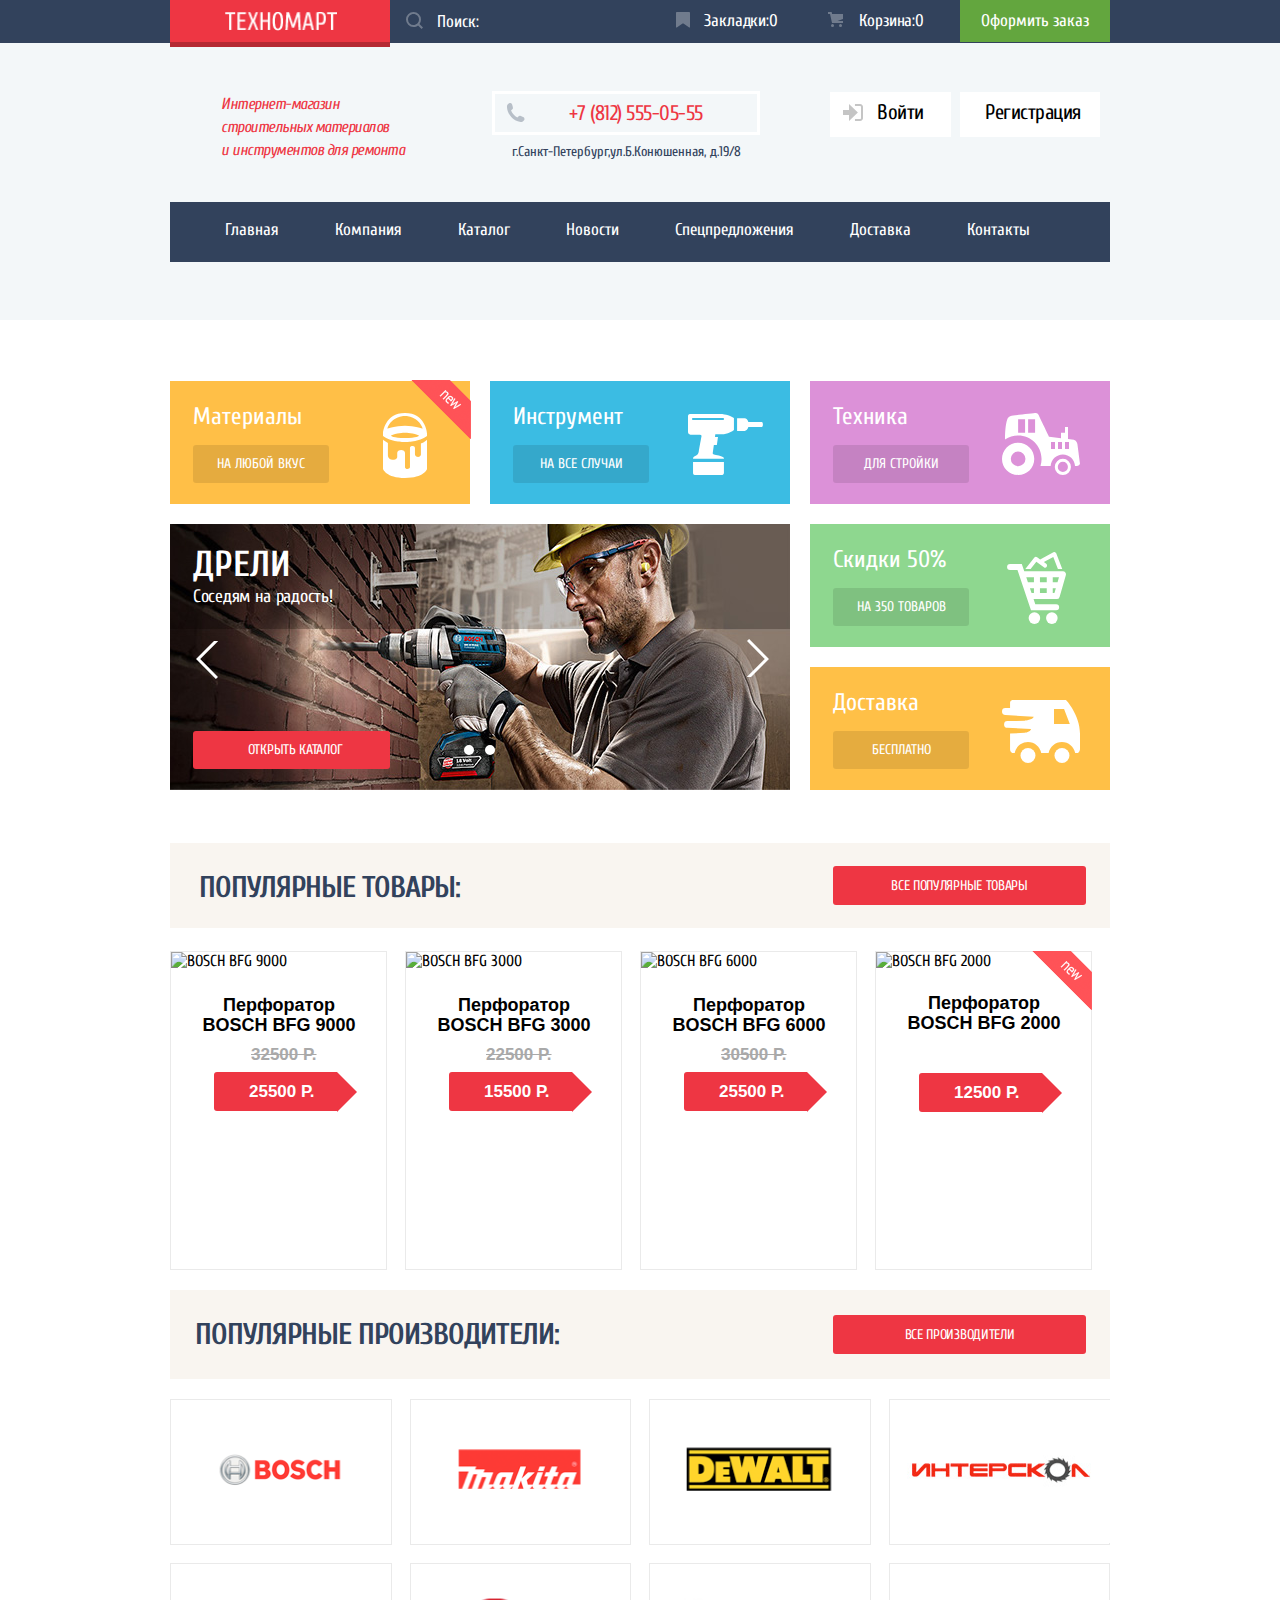
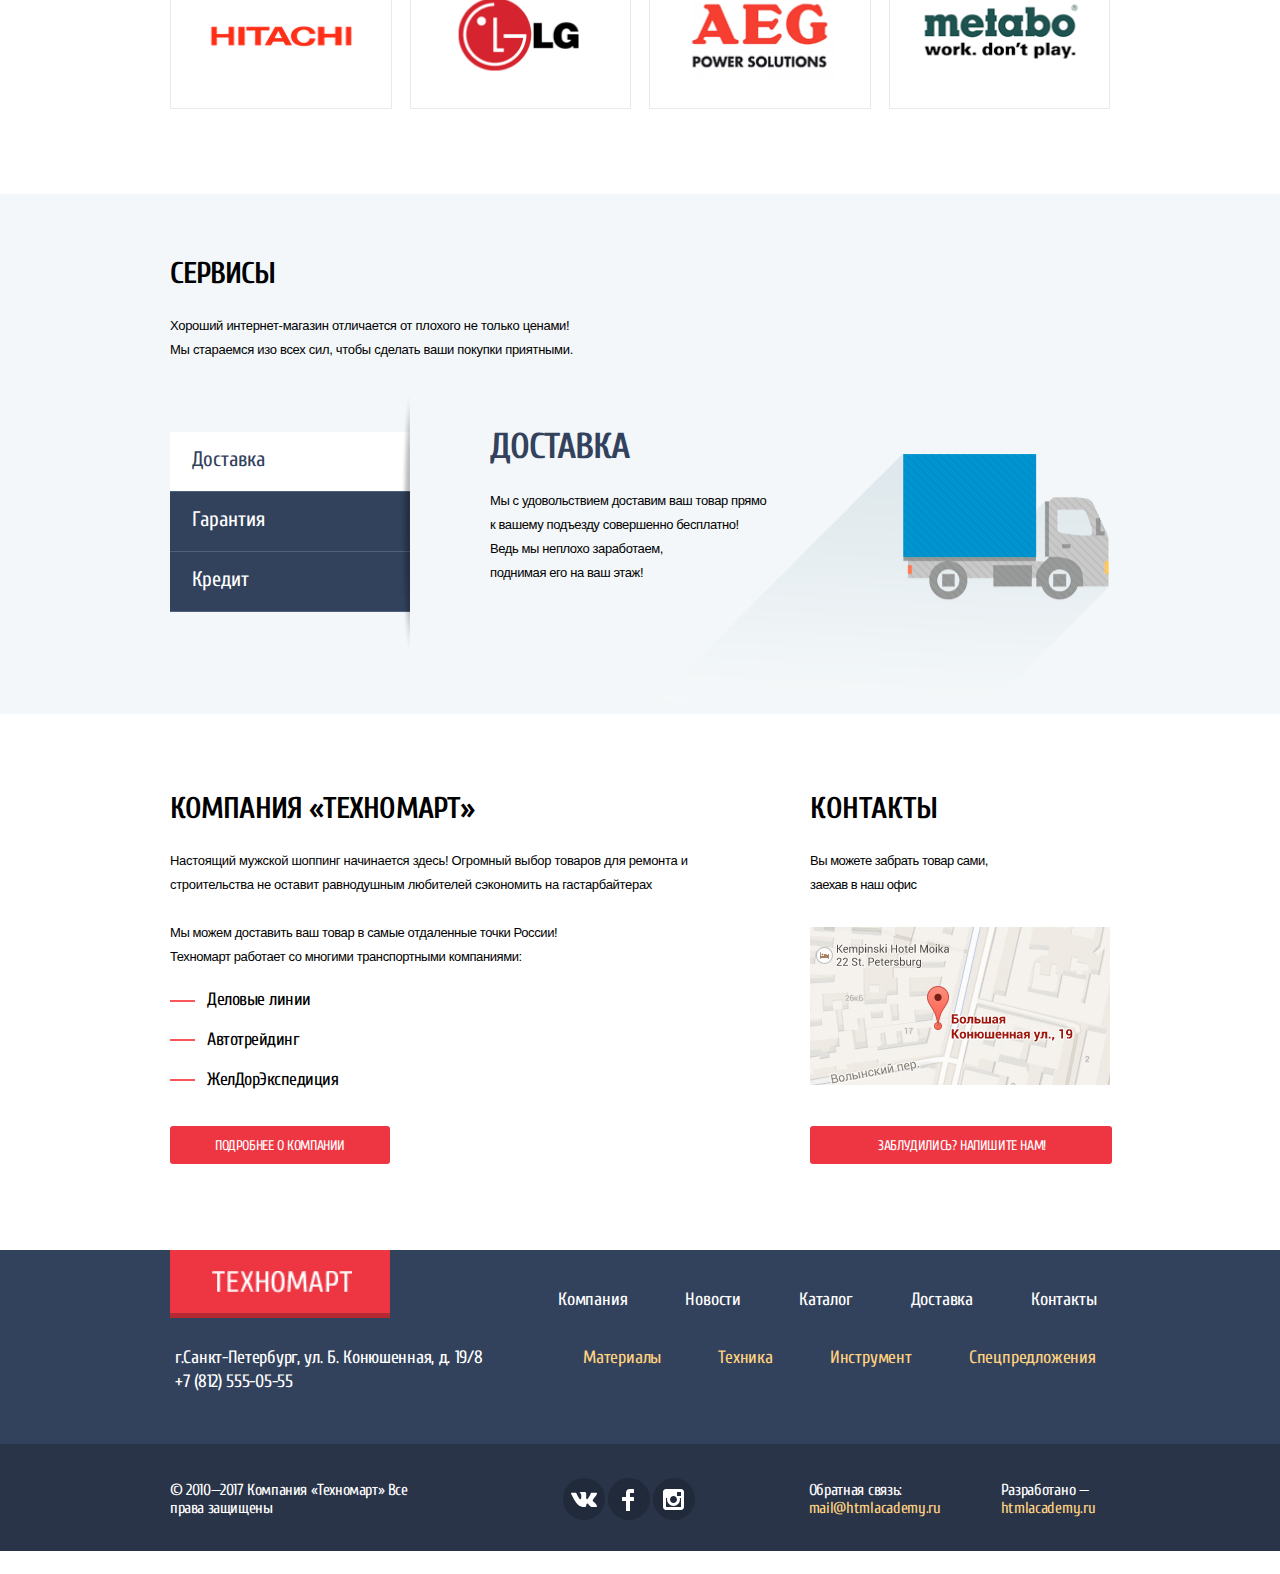
==== index.html @ 150b2947 "Поработал с PerfectPixel" ====
<!DOCTYPE html>
<html lang="ru">
  <head>
    <meta charset="utf-8">
    <title>HTML Academy: Техномарт</title>
    <link href="https://fonts.googleapis.com/css?family=Cuprum:700,700i&amp;subset=cyrillic,cyrillic-ext" rel="stylesheet">
    <link rel="stylesheet" href="css/style.css" >
    <link href="css/normalize.min.css" rel="stylesheet">
  </head>
  <body>
    <header class="page-header">
      <h1 class="visually-hidden">Техномарт-мужской магазин</h1>
      <div class="page-header-wrapper-top">
        <section class="page-header-top container">
          <h2 class="visually-hidden">Управление покупками</h2>
            <a class="page-header-logo">
              <img src="img/logo.png" width="112" height="19" alt="логотип Техномарт">
            </a>
            <form class="page-header-search" action="https://echo.htmlacademy.ru" method="get">

              <input class="page-header-search-input" type="search" name="search" id="search" placeholder="Поиск:">
              <label class="page-header-search-label" for="search"></label>
            </form>

            <ul class="page-header-purchase">
              <li class="page-header-purchase-tab"><a class="page-header-tab-link" href="tab.html">Закладки:0</a></li>
              <li class="page-header-purchase-busket"><a class="page-header-busket-link" href="busket.html">Корзина:0</a></li>
              <li class="page-header-purchase-order"><a class="page-header-order-link" href="order.html">Оформить заказ</a></li>
            </ul>
        </section>
      </div>
      <section class="header-middle container">
        <h2 class="visually-hidden">Контакты и личный кабинет</h2>
          <p class="header-middle-description">Интернет-магазин строительных материалов<br> и инструментов для ремонта</p>
          <address class="header-middle-contacts">
            <p class="header-middle-phone">+7 (812) 555-05-55</p>
            <p class="header-middle-address">г.Санкт-Петербург,ул.Б.Конюшенная, д.19/8</p>
          </address>
          <section class="header-middle-user">
            <h2 class="visually-hidden">Пользовательская навигация</h2>
            <ul class="header-middle-user-navigation">
              <li class="header-middle-login"><a class="header-middle-login-button" href="authorisation.html">Войти</a></li>
              <li class="header-middle-registration"><a class="header-middle-registration-button" href="registration.html">Регистрация</a></li>
            </ul>
          </section>
      </section>
      <nav class="main-navigation container">
        <ul class="site-navigation">
          <li class="site-navigation-item"><a class="site-navigation-link site-navigation-current">Главная</a></li>
          <li class="site-navigation-item"><a class="site-navigation-link" href="company.html">Компания</a></li>
          <li class="site-navigation-item"><a class="site-navigation-link" href="catalog.html">Каталог</a></li>
          <li class="site-navigation-item"><a class="site-navigation-link" href="news.html">Новости</a></li>
          <li class="site-navigation-item"><a class="site-navigation-link" href="specialoffer.html">Спецпредложения</a></li>
          <li class="site-navigation-item"><a class="site-navigation-link" href="delivery.html">Доставка</a></li>
          <li class="site-navigation-item"><a class="site-navigation-link" href="contacts.html">Контакты</a></li>
        </ul>
      </nav>
    </header>
    <main class="page-main">
      <section class="promo-block container">
        <h2 class="visually-hidden">Промо-блок</h2>
          <div class="promo-list-1">
            <div class="promo-item materials-promo new">
              <div class="flag-new"></div>
                Материалы<a class="promo-link" href="catalog/materials.html">НА ЛЮБОЙ ВКУС</a>
            </div>
            <div class="promo-item instruments-promo">Инструмент<a class="promo-link" href="catalog/instruments.html">НА ВСЕ СЛУЧАИ</a></div>

            <div class="promo-slider">
              <input id="slider-radio-1" name="slider-radio" type="radio">
              <input id="slider-radio-2" name="slider-radio" type="radio">
              <label class="arrow-left" for="slider-radio-1"></label>
              <label class="arrow-right" for="slider-radio-2"></label>
              <div class="promo-slider-controls">
                <label for="slider-radio-1"></label>
                <label for="slider-radio-2"></label>
              </div>

              <div class="promo-item drills-promo">
                <h2 class="promo-item drills-title">ДРЕЛИ</h2>
                <p>Соседям на радость!</p><a class="button-drills" href="catalog/instruments/drills.html">ОТКРЫТЬ КАТАЛОГ</a>
                <img src="img/drills.jpg" width="620" height="266" alt="промо-картинка дрели"></div>

              <div class="promo-item perforators-promo">
                <h2 class="promo-item drills-title">ПЕРФОРАТОРЫ</h2>
                <p>Настоящие мужские игрушки</p><a class="button-drills" href="catalog/instruments/drills.html">ОТКРЫТЬ КАТАЛОГ</a>
                <img src="img/perforators.jpg" width="620" height="266" alt="промо-картинка дрели"></div>
              </div>
            </div>

            <div class="promo-list-2">
              <p class="promo-item tech-promo">Техника<a class="promo-link" href="catalog/tech.html">ДЛЯ СТРОЙКИ</a></p>
              <p class="promo-item discounts-promo">Скидки 50%<a class="promo-link" href="catalog/discounts.html">НА 350 ТОВАРОВ</a></p>
              <p class="promo-item delivery-promo">Доставка<a class="promo-link" href="#Доставка">БЕСПЛАТНО</a></p>
            </div>

      </section>
      <section class="popular container">
        <header class="popular-header">
            <h2 class="popular-title">ПОПУЛЯРНЫЕ ТОВАРЫ:</h2>
              <a class="popular-button" href="popular.html">ВСЕ ПОПУЛЯРНЫЕ ТОВАРЫ</a>
        </header>
              <ul class="popular-list">
                <li class="popular-item">
                    <div class="catalog-item-offer">
                      <p><a class="catalog-item-buy" href="buy.html">КУПИТЬ</a></p>
                      <a class="catalog-item-marked" href="intab.html">В ЗАКЛАДКИ</a>
                    </div>
                  <img src="img/bosch-bfg-9000.jpg" alt="BOSCH BFG 9000"
                  width="220" height="150" class="popular-item-image-bfg9000">
                  <h3 class="popular-item-title">Перфоратор BOSCH  BFG 9000</h3>
                  <p class="popular-item-old-price">32500 Р.</p>
                  <a class="popular-item-link" href="#">25500 Р.</a>

                </li>
                <li class="popular-item">
                    <div class="catalog-item-offer">
                      <p><a class="catalog-item-buy" href="buy.html">КУПИТЬ</a></p>
                      <a class="catalog-item-marked" href="intab.html">В ЗАКЛАДКИ</a>
                    </div>
                  <img src="img/bosch-bfg-3000.jpg" alt="BOSCH BFG 3000"
                  width="220" height="150" class="popular-item-image-bfg3000">
                  <h3 class="popular-item-title">Перфоратор BOSCH BFG 3000</h3>
                  <p class="popular-item-old-price">22500 Р.</p>
                  <a class="popular-item-link" href="#">15500 Р.</a>

                </li>
                <li class="popular-item">
                    <div class="catalog-item-offer">
                      <p><a class="catalog-item-buy" href="buy.html">КУПИТЬ</a></p>
                      <a class="catalog-item-marked" href="intab.html">В ЗАКЛАДКИ</a>
                    </div>
                  <img src="img/bosch-bfg-6000.jpg" alt="BOSCH BFG 6000"
                  width="220" height="150" class="popular-item-image-bfg6000">
                  <h3 class="popular-item-title">Перфоратор BOSCH BFG 6000</h3>
                  <p class="popular-item-old-price">30500 Р.</p>
                  <a class="popular-item-link" href="#">25500 Р.</a>

                </li>
                <li class="popular-item new">
                   <div class="flag-new"></div>
                    <div class="catalog-item-offer">
                      <p><a class="catalog-item-buy" href="buy.html">КУПИТЬ</a></p>
                      <a class="catalog-item-marked" href="intab.html">В ЗАКЛАДКИ</a>
                    </div>
                  <img src="img/bosch-bfg-2000.jpg" alt="BOSCH BFG 2000"
                  width="220" height="150" class="popular-item-image-bfg2000">
                  <h3 class="popular-item-new-title">Перфоратор BOSCH BFG 2000</h3>
                  <p><del class="popular-item-old-price"></del></p>
                  <a class="popular-item-link" href="#">12500 Р.</a>

                </li>
              </ul>
      </section>
      <section class="makers container">
        <header class="makers-header">
        <h2 class="makers-tittle">ПОПУЛЯРНЫЕ ПРОИЗВОДИТЕЛИ:</h2>
          <a class="makers-button" href="makers.html">ВСЕ ПРОИЗВОДИТЕЛИ</a>
        </header>
            <ul class="makers-list">
              <li class="makers-item"><a class="makers-link" href="bosch.html"><img src="img/bosch.png" width="218" height="143" alt="логотип bosch"></a></li>
              <li class="makers-item"><a class="makers-link" href="makita.html"><img src="img/makita.png" width="218" height="143" alt="логотип makita"></a></li>
              <li class="makers-item"><a class="makers-link" href="dewalt.html"><img src="img/dewalt.png" width="218" height="143" alt="логотип dewalt"></a></li>
              <li class="makers-item"><a class="makers-link" href="interskol.html"><img src="img/interskol.png" width="220" height="143" alt="логотип interskol"></a></li>
              <li class="makers-item"><a class="makers-link" href="hitachi.html"><img src="img/hitachi.png" width="218" height="143" alt="логотип hitachi"></a></li>
              <li class="makers-item"><a class="makers-link" href="lg.html"><img src="img/lg.png" width="218" height="143" alt="логотип lg"></a></li>
              <li class="makers-item"><a class="makers-link" href="aeg.html"><img src="img/aeg.png" width="218" height="143" alt="логотип aeg"></a></li>
              <li class="makers-item"><a class="makers-link" href="metabo.html"><img src="img/metabo.png" width="218" height="143" alt="логотип metabo"></a></li>
            </ul>
      </section>
      <div class="service-block-wrapper">
        <section class="service-block container">
          <h2 class="service-title">СЕРВИСЫ</h2>
            <p class="service-describe">Хороший интернет-магазин отличается от плохого не только ценами!
              Мы стараемся изо всех сил, чтобы сделать ваши покупки приятными.</p>
          <div class="service-slider">
              <aside>
                <ul class="service-list">
                  <li class="service-list-delivery">Доставка</li>
                  <li class="service-list-warranty">Гарантия</li>
                  <li class="service-list-credit">Кредит</li>
                </ul>
              </aside>
              <ul class="service-list-items">
                  <li class="service-list-delivery-describe">
                      <h3 class="service-list-delivery-title">ДОСТАВКА</h3>
                      <p class="service-list-delivery-text">Мы с удовольствием доставим ваш товар
                      прямо к вашему подъезду совершенно бесплатно!<br>
                      Ведь мы неплохо заработаем,<br> поднимая его на ваш этаж!</p></li>
                  <li class="service-list-warranty-describe">
                    <h3 class="service-list-warranty-title">ГАРАНТИЯ</h3>
                    <p class="service-list-warranty-text">Если купленный у нас товар поломается или заискрит,<br>
                      а также в случае пожара, спровоцированного его возгаранием,<br>  вы всегда можете быть
                      уверены в нашей гарантии. Мы обменяем сгоревший товар на новый.<br>
                      Дом уж восстановите как-нибудь сами.</p></li>
                  <li class="service-list-credit-describe">
                    <h3 class="service-list-credit-title">КРЕДИТ</h3>
                    <p class="service-list-credit-text">Залезть в долговую яму стало проще!
                      Кредитные консультанты придут вам на помощь.</p>
                      <a class="credit-button" href="application.html">ОТПРАВИТЬ ЗАЯВКУ</a></li>
              </ul>
            </div>
        </section>
      </div>
      <div class="main-footer container">
        <section class="company">
          <h2 class="company-title">КОМПАНИЯ «ТЕХНОМАРТ»</h2>
            <p class="company-describe">Настоящий мужской шоппинг начинается здесь!
              Огромный выбор товаров для ремонта и строительства не оставит
                равнодушным любителей сэкономить на гастарбайтерах</p>
            <p class="company-describe-2">Мы можем доставить ваш товар в самые отдаленные точки России!
                Техномарт работает со многими транспортными компаниями:</p>
            <ul class="transport-list">
              <li class="transport-list-item-1">Деловые линии</li>
              <li class="transport-list-item-2">Автотрейдинг</li>
              <li class="transport-list-item-3">ЖелДорЭкспедиция</li>
            </ul>
              <a class="aboutus-button" href="about-as.html">ПОДРОБНЕЕ О КОМПАНИИ</a>
        </section>
        <section class="contacts">
          <h2 class="contacts-title">КОНТАКТЫ</h2>
            <p class="contacts-desription">Вы можете забрать товар сами, заехав в наш офис</p>
            <img class="contacts-map" src="img/map.jpg"  width="300" height="158" alt="г.Санкт-Петербург, ул.Б.Конюшенная,д.19/8">
            <a class="map-button" href="contact-us">ЗАБЛУДИЛИСЬ? НАПИШИТЕ НАМ!</a>
        </section>
      </div>
    </main>
    <footer class="page-footer">
      <div class="footer-wrapper container">
      <section class="footer-left">
        <h2 class="visually-hidden">Техномарт, адрес и телефон</h2>
          <a class="page-footer-logo">
              <img src="img/logo.png" width="140" height="22" alt="логотип Техномарт">
          </a>
          <address class="footer-contacts">
            <p class="footer-address">г.Санкт-Петербург, ул. Б. Конюшенная, д. 19/8</p>
            <p class="footer-phone">+7 (812) 555-05-55</p>
          </address>
      </section>
      <section class="footer-right">
        <h2 class="visually-hidden">Разделы сайта</h2>
        <ul class="footer-navigation">
          <li class="footer-navigation-item"><a class="footer-navigation-link" href="company.html">Компания</a></li>
          <li class="footer-navigation-item"><a class="footer-navigation-link" href="news.html">Новости</a></li>
          <li class="footer-navigation-item"><a class="footer-navigation-link" href="catalog.html">Каталог</a></li>
          <li class="footer-navigation-item"><a class="footer-navigation-link" href="delivery.html">Доставка</a></li>
          <li class="footer-navigation-item"><a class="footer-navigation-link" href="contacts.html">Контакты</a></li>
        </ul>
        <ul class="catalog-links">
          <li class="catalog-links-item"><a class="materials" href="materials.html">Материалы</a></li>
          <li class="catalog-links-item"><a class="tech" href="tech.html">Техника</a></li>
          <li class="catalog-links-item"><a class="instruments" href="instruments.html">Инструмент</a></li>
          <li class="catalog-links-item"><a class="special-offer" href="specialoffer.html">Спецпредложения</a></li>
        </ul>
      </section>
      </div>
      <section class="footer-bottom">
        <div class="footer-bottom-wrapper container">
          <h2 class="visually-hidden">Как с нами связаться</h2>
            <p class="copyright">
              © 2010—2017 Компания «Техномарт»
              Все права защищены
            </p>
            <div class="social-networks">
              <a class="social-link-vk" href="https://vk.com"></a>
              <a class="social-link-fb" href="https://facebook.com"></a>
              <a class="social-link-inst" href="https://instagram.com"></a>
            </div>
              <p class="footer-feedback-mail">Обратная связь:
                <a class="footer-feedback-mail-link" href="mailto:mail@htmlacademy.ru">mail@htmlacademy.ru</a></p>
              <p class="footer-feedback-powered-by">Разработано —
                <a class="footer-feedback-link" href="https://htmlacademy.ru/intensive/htmlcss">htmlacademy.ru</a></p>
        </div>
      </section>
    </footer>

    <section class="modal-write-us">
      <h2 class="visually-hidden">Напишите нам</h2>
      <button class="notify-close"><span class="visually-hidden">Закрыть</span></button>
      <form class="modal-write-us-form" action="https://echo.htmlacademy.ru" method="post">
        <div class="modal-personal-dates">
          <p>
            <label class="modal-input-title"  for="yourname">Ваше имя:</label>
            <input  type="text" name="name" id="yourname" placeholder="Имя Фамилия">
          </p>
          <p>
            <label class="modal-input-title" for="email"> Ваш e-mail: </label>
            <input type="email" name="email" id="email" placeholder="email@example.com">
          </p>
       </div>
          <p class="modal-message">
            <label class="modal-input-title" for="comment">Текст письма:</label>
            <textarea name="comment" rows="10" id="comment" placeholder="В свободной форме"></textarea>
          </p>
        <div class="form-footer">
        <button class="modal-submit">Отправить</button>
        </div>
      </form>
    </section>
    <section class="map-popup">
      <h3 class="visually-hidden">Большая карта</h3>
        <button class="map-close"><span class="visually-hidden">Закрыть</span></button>
    </section>

  </body>
</html>
---- css/style.css ----
body {
  margin: 0;
  padding: 0;

  font-family: 'Cuprum', Arial, sans-serif;
}

.visually-hidden {
  position: absolute;
  clip: rect(0 0 0 0);
  width: 1px;
  height: 1px;
  margin: -1px;
}

.container {
  width: 940px;
  margin: 0 auto;
}

.page-header {
  margin-bottom: 61px;

  min-height: 320px;
  background-color: #f3f7f9
}

.page-header-logo{

  width: 220px;
  height: 42px;

  background-color: #ee3643;
  box-shadow: 0 5px 0px #b52933;
}

.page-header-logo img{
  position: relative;
   top: 12px;
   left: 55px;

}

.page-header-logo:hover{
  background-color: #ca2c37;
}

.page-header-logo:active{
  background-color: #ba2732;
}

.page-footer-logo {
  margin-right: 133px;
  margin-bottom: 33px;
  width: 220px;
  height: 63px;

  background-color: #ee3643;
  box-shadow: 0 5px 0px #b52933;
}

.page-footer-logo img {
   position: relative;
   top: 21px;
   left: 42px;

}

.page-footer-logo:hover{
  background-color: #ca2c37;
}

.page-footer-logo:active{
  background-color: #ba2732;
}

.page-header-wrapper-top {
  margin-bottom: 45px;

  background-color: #32425c;
}

.page-header-top {
  min-height: 42px;

  margin-bottom: 45px;
  padding: 0;

  display: flex;
  align-items: center;

  font-size: 17px;
  line-height: 18px;
  color: #ffffff;
}

.page-header-search {
  position: relative;
}

.page-header-search-label{
  position: absolute;
  top: 12px;
  left: 16px;
  z-index: 10;
  width: 20px;
  height: 20px;
  background: url('../img/svg/icon-search.svg') no-repeat;
  opacity: 0.3;
}

.page-header-search-input {
     width: 270px;
    padding-top: 12px;
    padding-bottom: 11px;
    padding-left: 47px;
    margin: 0 auto;
    flex-direction: row;
    justify-content: flex-start;
    background-color: #32425c;
    color: #ffffff;
    border: none;
}

.page-header-search-input::placeholder {
  color:#ffffff; opacity:1;
}

.page-header-search-input:focus::placeholder {
  opacity:0;
}

.page-header-search-input:hover {
  background-color: #212a3a;
  color: #ffffff;
  border: none;
}

.page-header-search-input:hover ~ label {
  background: url('../img/svg/icon-search.svg') no-repeat;
  opacity: 1;
}

.page-header-search-input:focus {
  background-color: #ffffff;
  color: #000000;
  border: none;
}

.page-header-search-input:focus ~ label {
  background: url('../img/svg/icon-search-focus.svg') no-repeat;
  opacity: 1;
}

.page-header-purchase {
  display: flex;
  padding-left: 0;
  margin: 0;
  text-align: center;


  list-style: none;
}

.page-header-purchase a {

  text-decoration: none;
  color: #ffffff;
}




.page-header-purchase-tab {
  position: relative;
  padding-top: 12px;
  padding-bottom: 12px;
  display: block;
  width: 150px;
}

.page-header-tab-link {
  padding-top: 10px;
  padding-bottom: 10px;
  padding-left: 44px;
  padding-right: 40px;
  letter-spacing: -0.1px;
}

.page-header-tab-link::before {
  content: "";
  position: absolute;
  top: 12px;
  left: 16px;
  width: 20px;
  height: 20px;
  background: url(../img/svg/icon-bookmark.svg) no-repeat;
  opacity: 0.3;
}



.page-header-purchase-tab:hover {
  background-color: #212a3a;
}

.page-header-tab-link:hover::before {
  background: url(../img/svg/icon-bookmark.svg) no-repeat;
  opacity: 1;
}

.page-header-tab-link:active::before {
  opacity: 0.5;
}

.page-header-purchase-tab:active {
  background-color: #161d29;
  color: #494c53;
}

.page-header-purchase-busket {
  position: relative;
  padding-top: 12px;
  padding-bottom: 12px;
  width: 150px;
}

.full-busket {
  background-color: #ee3643;
}

.page-header-busket-link{
  padding-top: 10px;
  padding-bottom: 10px;
  padding-right: 46px;
  padding-left: 49px;
  letter-spacing: -0.1px;
}

.page-header-busket-link::before{
  content: "";
  position: absolute;
  top: 12px;
  left: 18px;
  width: 20px;
  height: 20px;
  background: url(../img/svg/icon-cart.svg) no-repeat;
  opacity: 0.3;
}


.page-header-purchase-busket:hover {
  background-color: #212a3a;
}

.page-header-busket-link:hover::before {
  background: url(../img/svg/icon-cart.svg) no-repeat;
  opacity: 1;
}

.page-header-busket-link:active::before {
  opacity: 0.5;
}

.page-header-purchase-busket:active {
  background-color: #161d29;
  color: #494c53;
}

.page-header-purchase-order {
  padding-top: 12px;
  padding-bottom: 12px;
  width: 150px;
  background-color: #63a63e;
}
.page-header-order-link {
  padding-top: 10px;
  padding-bottom: 10px;
  padding-left: 18px;
  padding-right: 18px;
}

.page-header-purchase-order:hover {
  background-color: #5fbb2d;
}

.page-header-purchase-order:active {
  background-color: #518534;
  color: #494c53;
}

.header-middle {
  margin-top: 0;
  margin-bottom: 38px;
  padding: 0;


  display: flex;

  background-color: #f3f7f9;
}

.header-middle-description {
  width: 208px;
  margin: 0px;

  margin-left: 44px;
  margin-right: 63px;
  padding-top: 5px;
  padding-left: 7px;

  font-style: italic;
  font-size: 16px;
  line-height: 23px;
  color: #ee3643;
  letter-spacing: -0.5px;
}

.header-middle-contacts {
  position: relative;
  width: 268px;
  margin-top: 3px;
  margin-right: 55px;
}

.header-middle-phone {
  text-align: center;
  padding-top: 9px;
  padding-bottom: 8px;
  padding-left: 19px;
  margin: 0px;
  margin-bottom: 5px;


  font-style: normal;
  font-size: 21px;
  line-height: 21px;
  color: #ee3643;
  border: 3px solid #ffffff;
  letter-spacing: -0.5px;
}

.header-middle-phone::before{
  content: "";
  position: absolute;
  top: 12px;
  left: 14px;
  width: 20px;
  height: 20px;
  background: url(../img/svg/icon-phone.svg) no-repeat;
}

.header-middle-address {
  margin: 0;
  text-align: center;
  font-style: normal;
  font-size: 14px;
  line-height: 24px;
  color: #32425c;
}

.header-middle-user {
  margin-right: 0px;

  margin-top: 4px;
}

.header-middle-user-navigation {
  display: flex;
  list-style: none;
  margin-top: 10px;
  padding-left: 0px;
}

.header-middle-user-navigation a {
  padding-bottom: 7px;
  margin-top: -4px;

  font-size: 21px;
  line-height: 21px;
  text-decoration: none;
  color: #000000;
  background-color: #ffffff;
}

.header-middle-login {
  position: relative;
  width: 120px;
  margin-right: 10px;
}

.header-middle-login a {
  padding-top: 8px;
  padding-bottom: 13px;
  padding-left: 47px;
  padding-right: 27px;
  margin-left: 15px;
  margin-right: 10px;
  letter-spacing: -0.5px;
}

.header-middle-login a::before {
  content: "";
  position: absolute;
  top: 2px;
  left: 28px;
  width: 20px;
  height: 20px;
  background: url(../img/svg/icon-login.svg) no-repeat;
}


.header-middle-login a:hover {
  color: #ee3643
}

.header-middle-login a:hover::before {
  background: url(../img/svg/icon-login-hover.svg) no-repeat;
}

.header-middle-login a:active {
  color: #b2b2b2
}

.header-middle-registration {
  margin-left: 15px;
  width: 150px;
}

.header-middle-registration a {
  padding-top: 8px;
  padding-bottom: 13px;
  padding-left: 25px;
  padding-right: 19px;
  margin: 0px;
  letter-spacing: -0.5px;
}

.header-middle-registration a:hover {
  color: #ee3643
}

.header-middle-registration a:active {
  color: #b2b2b2
}

.header-middle-logon{
  position: relative;
  padding-left: 0px;
  margin-bottom: 0px;
  margin-top: 14px;
  list-style: none;

}

.header-middle-logon a{
  padding-left: 29px;
  padding-right: 55px;
  padding-top: 9px;
  padding-bottom: 9px;
  font-size: 16px;
  line-height: 18px;
  color: #32425c;
}

.header-middle-logon-user a::before {
  content: "";
  position: absolute;
  top: 0px;
  left: 10px;
  width: 20px;
  height: 20px;
  background: url(../img/svg/icon-user.svg) no-repeat;
}

.header-middle-logon a:hover::before {
  background: url(../img/svg/icon-user-hover.svg) no-repeat;
}

.header-middle-logon a:active::before {
  background: url(../img/svg/icon-user.svg) no-repeat;
}

.header-middle-logout {
  content: "";
  position: absolute;
  top: 1px;
  left: 263px;
  width: 20px;
  height: 20px;
  background: url(../img/svg/icon-logout.svg) no-repeat;
}

.header-middle-logout a {
  padding-right: 0px;
}

.header-middle-logout:hover {
  background: url(../img/svg/icon-logout-hover.svg) no-repeat;
}

.header-middle-logout:active {
  background: url(../img/svg/icon-logout.svg) no-repeat;
}

.header-middle-logon-user a {
  padding-left: 40px;
  padding-right: 67px;
  font-size: 21px;
  line-height: 21px;
  text-decoration: none;
  color: #000000;
  letter-spacing: -0.5px;

}

.header-middle-logon-user a:active {
  color: #b2b2b2;
}

.header-middle-orders a {
  position: relative;
  margin-right: 31px;
}

.header-middle-orders a::after {
  content: "";
  position: absolute;
  top: 7px;
  left: 90px;
  width: 5px;
  height: 5px;
  background: url(../img/svg/shape.svg) no-repeat;

}

.header-middle-logon-buttons{
  display: flex;
  margin-bottom: 0px;
  margin-top: 19px;
    padding-left: 14px;
  list-style: none;
  letter-spacing: -0.3px;
}

.header-middle-logon-buttons a{

  font-size: 16px;
  line-height: 18px;
  color: #32425c;
}

.header-middle-logon-buttons a:hover {
  color: #ee3643;
 }

 .header-middle-logon-buttons a:active {
   color: #b2b2b2;
 }


.header-middle-logon-user a {
  font-size: 21px;
  line-height: 21px;
  text-decoration: none;
  color: #000000;
  background-color: #ffffff;
}

.header-middle-logon-user a:active {
  color: #b2b2b2;
}

.header-middle-orders a:hover {
 color: #ee3643;
}

.header-middle-orders a:active {
  color: #b2b2b2;
}

.header-middle-account a:hover {
  color: #ee3643;
 }

 .header-middle-account a:active {
   color: #b2b2b2;
 }


.main-navigation {
  background-color: #32425c;
}

.site-navigation{
  margin: 0 ;
  padding-left: 27px;
  padding-right: 27px;
  display: flex;

  justify-content: flex-start;


  min-height: 60px;

  list-style: none;
}



.site-navigation-item a:hover{
  background-color: #293449;
}
.site-navigation-item a:active{
  background-color: #1d2739;
  color: #a8abaf;
}

.main-navigation a {
  display: block;
  padding-top: 19px;
  padding-bottom: 20px;
  padding-left: 28px;
  padding-right: 28px;
  font-size: 17px;
  line-height: 17px;
  text-decoration: none;
  color: #ffffff;
}

.promo-block {
  display: flex;
  margin-bottom: 33px;
  background-color: #ffffff;
}

.promo-list-1 {
  margin: 0;
  margin-left: -20px;

  padding: 0;

  display: flex;
  justify-content: center;
  flex-wrap: wrap;


  font-size: 24px;
  line-height: 30px;
  color: #ffffff;
}

.promo-list-2 {
  font-size: 24px;
  line-height: 30px;
  color: #ffffff;
}

.promo-link {
  font-size: 14px;
  line-height: 18px;
  display: block;
  max-width: 136px;
  text-align: center;
  padding-bottom: 10px;
  margin-top: 13px;
  padding-top: 10px;


  text-decoration: none;
  color: #ffffff;
  border-radius: 3px;
}

.promo-item {

  width: 300px;
  min-height: 123px;

  font-size: 24px;
  line-height: 30px;
  padding-top: 21px;
  padding-left: 23px;
  box-sizing: border-box;
}

.promo-item.materials-promo {
  position: relative;

  margin-right: 20px;
  margin-bottom: 40px;
  background-color: #ffbf47;
}

.promo-item.materials-promo a {
  background-color: rgba(0, 0, 0, 0.1);
}

.promo-item.materials-promo a::after {
  content: "";
  position: absolute;
  top: 32px;
  left: 213px;
  width: 76px;
  height: 66px;
  background: url(../img/svg/icon-1.svg) no-repeat;
}

.promo-item.materials-promo a:hover {
  background-color: rgba(0, 0, 0, 0.2);
}

.promo-item.materials-promo a:active {
  background-color: rgba(0, 0, 0, 0.3);
}

.promo-item.instruments-promo {
  position: relative;
  margin-bottom: 40px;
  background-color: #3bbce3;
}

.promo-item.instruments-promo a {
  background-color: rgba(0, 0, 0, 0.1);
}

.promo-item.instruments-promo a::after {
  content: "";
  position: absolute;
  top: 33px;
  left: 198px;
  width: 76px;
  height: 66px;
  background: url(../img/svg/icon-2.svg) no-repeat;
}

.promo-item.instruments-promo a:hover {
  background-color: rgba(0, 0, 0, 0.2);
}

.promo-item.instruments-promo a:active {
  background-color: rgba(0, 0, 0, 0.3);
}

.promo-item.tech-promo {
  position: relative;
  margin-bottom: 20px;
  padding-bottom: 0px;
  padding-top: 21px;
  margin: 0;
  margin-bottom: 20px;
  background-color: #dc91d8;
}

.promo-item.tech-promo a {
  background-color: rgba(0, 0, 0, 0.1);
}

.promo-item.tech-promo a::after {
  content: "";
  position: absolute;
  top: 32px;
  left: 192px;
  width: 79px;
  height: 66px;
  background: url(../img/svg/icon-3.svg) no-repeat;
}

.promo-item.tech-promo a:hover {
  background-color: rgba(0, 0, 0, 0.2);
}

.promo-item.tech-promo a:active {
  background-color: rgba(0, 0, 0, 0.3);
}

.promo-item.discounts-promo {
  position: relative;
  margin: 0;
  margin-bottom: 20px;
  background-color: #8ed78f;
}

.promo-item.discounts-promo a {
  background-color: rgba(0, 0, 0, 0.1);
}

.promo-item.discounts-promo a::after {
  content: "";
  position: absolute;
  top: 28px;
  left: 197px;
  width: 76px;
  height: 73px;
  background: url(../img/svg/icon-4.svg) no-repeat;
}

.promo-item.discounts-promo a:hover {
  background-color: rgba(0, 0, 0, 0.2);
}

.promo-item.discounts-promo a:active {
  background-color: rgba(0, 0, 0, 0.3);
}

.promo-item.delivery-promo {
  position: relative;
  margin: 0;
  margin-bottom: 20px;
  background-color: #ffc047;
}

.promo-item.delivery-promo a {
  background-color: rgba(0, 0, 0, 0.1);
}

.promo-item.delivery-promo a::after {
  content: "";
  position: absolute;
  top: 33px;
  left: 192px;
  width: 79px;
  height: 66px;
  background: url(../img/svg/icon-5.svg) no-repeat;
}

.promo-item.delivery-promo a:hover {
  background-color: rgba(0, 0, 0, 0.2);
}

.promo-item.delivery-promo a:active {
  background-color: rgba(0, 0, 0, 0.3);
}

.promo-slider {
  position: relative;
}


.promo-item.drills-promo {

  position: relative;
  z-index: 1;
  top: -20px;
  margin: 0;
  margin-top: -30px;
  width:620px;
  height: 266px;



  font-size: 18px;
  line-height: 24px;
  color: #ffffff;
  background-color: #513930;
}



.promo-item.drills-promo img{
  position: absolute;
  top: 0;
  left: 0;
  z-index: -1;
}

.promo-item.drills-promo input {
  position: absolute;
  opacity: 0;
}

.promo-item.drills-title {
  margin: 0;
  padding: 0;
  padding-top: 2px;
  font-family: 'Cuprum';
  font-weight: bold;
  font-size: 36px;
  line-height: 36px;
}
.promo-item.drills-promo p {
  letter-spacing: -0.3px;
  display: block;
  margin-top: -83px;
}

.promo-item.perforators-promo {
  display: none;
  position: relative;
  z-index: 1;
  top: -20px;
  margin: 0;
  margin-top: -30px;
  width:620px;
  height: 266px;

  font-family: 'PTsans';
  font-size: 18px;
  line-height: 24px;
  color: #ffffff;
  background-color: #513930;
}

.promo-item.perforators-promo img{
  position: absolute;
  top: 0;
  left: 0;
  z-index: -1;
}

.promo-item.perforators-title {
  margin: 0;
  padding: 0;
  font-family: 'Cuprum';
  font-weight: bold;
  font-size: 36px;
  line-height: 36px;
}
.promo-item.perforators-promo p {
  display: block;
  margin-top: -83px;
}

.button-drills {
  display: block;
  margin-top: 122px;
  padding-top: 10px;
  padding-bottom: 10px;
  padding-left: 7px;
  width: 190px;
  text-align: center;
  border-radius: 3px;
  font-family: 'Cuprum';
  font-size: 14px;
  line-height: 18px;
  text-decoration: none;
  background-color: #ee3643;
  color: #ffffff;
  letter-spacing: -0.3px;
}

.button-drills:hover{
  background-color: #ca2c37;
}

.button-drills:active{
  background-color: #ba2732;
}

.promo-slider-controls {
  position: absolute;
  z-index: 60;
  bottom: 55px;
  left: 282px;
  width: 60px;
  height: 10px;
  text-align: center;
  }

  .promo-slider-controls label {
    margin-right: 5px;
    display: inline-block;
    width: 6px;
    height: 6px;
    vertical-align: top;
    background: #fff;
    border: 2px solid #fff;
    border-radius: 50%;
    cursor: pointer;
  }


  .arrow-left {
    position: absolute;
    z-index: 60;
    bottom: 131px;
    left: 24px;
    width: 24px;
    height: 38px;
    background: url(../img/svg/icon-right.svg) no-repeat;
    transform: rotate(180deg);
  }

  .arrow-right {
    position: absolute;
    z-index: 60;
    bottom: 133px;
    left: 577px;
    width: 24px;
    height: 38px;
    background: url(../img/svg/icon-right.svg) no-repeat;
  }

.promo-link {
  font-size: 14px;
  line-height: 18px;
}

.popular-header {
  display: flex;
  justify-content: space-between;
  align-items: center;
  padding-left: 29px;
  margin-bottom: 23px;
  background-color: #f9f5f0;
}

.popular-title {

  padding-top: 5px;
  padding-bottom: 5px;
  margin-bottom: 20px;
  letter-spacing: -1px;

  font-size: 30px;
  line-height: 30px;
  background-color: #f9f5f0;
  color: #32425c;
}

.popular-button {
  margin-top: 0;
  margin-right: 24px;

  display: block;
  padding-top: 11px;
  padding-bottom: 10px;
  width: 253px;
  text-align: center;
  font-size: 14px;
  line-height: 18px;
  text-decoration: none;
  background-color: #ee3643;
  color: #ffffff;
  border-radius: 3px;
  letter-spacing: -0.3px;
}

.popular-button:hover {
  background-color: #ca2c37;

}

.popular-button:active {
  background-color: #ba2732;
}

.popular-list {
  display: flex;

  padding: 0;
  margin-bottom: 20px;
  background-color: #ffffff;
  list-style: none;
}

.popular-item-title {
     display: block;
    padding: 0 24px 0 25px;
    margin-top: 25px;
    margin-bottom: 11px;
    text-align: center;
    color: #000;
    font-size: 18px;
    line-height: 20px;
    font-weight: 700;
    font-style: normal;
    font-family: "PT Sans","Arial",sans-serif;
  }

.popular-item-new-title {
  display: block;
    padding: 0 24px 0 25px;
    margin-top: 23px;
    margin-bottom: 11px;
    text-align: center;
    color: #000;
    font-size: 18px;
    line-height: 20px;
    font-weight: 700;
    font-style: normal;
    font-family: "PT Sans","Arial",sans-serif;
}

.popular-item {
  margin-right: 18px;
  width: 220px;
  min-height: 317px;
  border: 1px solid #eaeaea;
}

.popular-item.new {
  position: relative;
}


.popular-item:hover {
  box-shadow: 0 10px 20px #adb1b9;
}

.popular-item-old-price {
  margin-top: 11px;
  margin-bottom: 19px;
  padding-left: 80px;
  font-family: 'PTsans', sans-serif;
  font-weight: bold;
  font-size: 17px;
  line-height: 18px;
 color: #a9a9a9;
 text-decoration: line-through;
}

.popular-item-link {
  position: relative;
  font-family: 'PTsans', sans-serif;
  font-weight: bold;
  font-size: 17px;
  line-height: 18px;
  background-color: #ee3643;
  width: 80px;
  margin-right: 10px;
  padding: 10px 26px 10px 35px;
  text-decoration: none;
  color: #fff;
  background: #ee3643;
  border-radius: 3px 0 0 3px;
  margin-left: 43px;
}

.popular-item-link::after {
  content: '';
  position: absolute;
  top: 0px;
  right: -36px;
  width: 0px;
  height: 0px;
  border: 20px solid #fff;
  border-left-color: #ee3643;
}

.makers {
  margin-bottom: 67px;
}

.makers-header {
  display: flex;
  justify-content: space-between;
  align-items: center;
  padding-left: 25px;
  margin-bottom: 20px;
  background-color: #f9f5f0;
}


.makers-tittle {
  padding-top: 5px;
  padding-bottom: 5px;
  margin-bottom: 24px;
  letter-spacing: -1px;

  background-color: #f9f5f0;
  color: #32425c;
  font-size: 30px;
  line-height: 30px;
}

.makers-button {
  margin-top: 0px;
  margin-right: 24px;

  display: block;
  padding-top: 11px;
  padding-bottom: 10px;
  width: 253px;
  text-align: center;
  font-size: 14px;
  line-height: 18px;
  text-decoration: none;
  background-color: #ee3643;
  color: #ffffff;
  border-radius: 3px;
  letter-spacing: -0.3px;
}

.makers-button:hover {
  background-color: #ca2c37;

}

.makers-button:active {
  background-color: #ba2732;
}

.makers-list {
  display: flex;
  flex-wrap: wrap;
  padding: 0;
  margin-right: -20px;
  margin-bottom: 60px;
  background-color: #ffffff;
  list-style: none;
}

.makers-item {

  margin-bottom: 18px;
  margin-right: 18px;
  width: 219.5px;
  height: 144px;
  border: 1px solid #eaeaea;
}

.makers-item:hover {
  box-shadow: 0 10px 20px #adb1b9;
}

.makers-item:active {
  box-shadow: 0 5px 15px #8f929d;
  opacity: 0.25;
}


.service-block-wrapper  {
  padding-bottom: 0px;
  margin-bottom: 80px;
  background-color: #f3f7f9;
}

.service-slider {
 display: flex;
}

.service-title {
  padding-top: 65px;
  font-size: 30px;
  line-height: 30px;
  letter-spacing: -1px;
}

.service-list {
  position: relative;
  padding-left: 0;
  width: 240px;
  margin-top: 0px;
  margin-right: 80px;
  font-size: 21px;
  line-height: 30px;
  background-color: #32425c;
  color: #ffffff;
  list-style: none;

}

.service-list li::after{
  content: "";
  position: absolute;
  z-index: 0;
  top: -45px;
  left: 230px;
  width: 15px;
  height: 284px;
  background-image: url(../img/services-shadow.png);
  background-position: 0 0%;
  background-repeat: no-repeat;
  opacity: 0.4;
}

.service-list li {
  padding-top: 12px;
  padding-bottom: 17px;
  padding-left: 22px;
  border-bottom: 1px solid #4d637b;
  margin-bottom: 0px;
}

.service-list-delivery {
  background-color: #ffffff; color: #32425c;
}

.service-list li:hover {
  background-color: #293449;
  color: #ffffff;
}

.service-list li:focus {
  background-color: #ffffff; color: #32425c;
}

.service-describe {
  margin-bottom: 70px;
  width: 408px;
  font-family: 'PTsans', sans-serif;
  font-size: 13px;
  line-height: 24px;
  letter-spacing: -0.3px;
}

.service-list-delivery-describe {

  background-image: url('../img/deliveryimg.png');
  background-position: 100% 230%;;
  background-repeat: no-repeat;
  height: 272px;
  width: 619px;
}

.service-list-delivery-title {
  margin-top: -3px;
    margin-bottom: 24px;
  font-size: 36px;
  line-height: 36px;
  color: #32425c;
  letter-spacing: -1px;
}

.service-list-delivery-text {
  margin-right: 330px;

  font-family: 'PTsans', sans-serif;
  font-size: 13px;
  line-height: 24px;
  letter-spacing: -0.4px;
  width: 284px;
}

.service-list-warranty-describe {
  display: none;
  background-image: url('../img/warrantyimg.png');
  background-position: 99% -14%;
  background-repeat: no-repeat;
  height: 272px;
  width: 630px;
}

.service-list-warranty-title {
  margin-top: -4px;
  margin-bottom: 25px;
  font-size: 36px;
  line-height: 36px;
  color: #32425c;
  letter-spacing: -1px;
}

.service-list-warranty-text {
  width: 389px;
  font-family: 'PTsans', sans-serif;
  font-size: 13px;
  line-height: 24px;
  letter-spacing: -0.3px;
}

.service-list-credit-describe {
  display: none;
  background-image: url('../img/creditimg.png');
  background-position: 100% 0%;
  background-repeat: no-repeat;
  height: 272px;
  width: 630px;

}

.service-list-credit-title {
  margin-bottom: 24px;
    margin-top: -3px;
  font-size: 36px;
  line-height: 36px;
  color: #32425c;
  letter-spacing: -1px;
}

.service-list-credit-text {
  font-family: 'PTsans', sans-serif;
  font-size: 13px;
  line-height: 24px;
  width: 280px;
  letter-spacing: -0.4px;
}
.service-list-items {
  margin-top: 0px;
  padding-left: 0px;
  list-style: none;
  margin-bottom: 13px;
}

.credit-button {
  margin-top: 27px;
  margin-right: 24px;

  display: block;
  padding-top: 10px;
  padding-bottom: 10px;
  width: 196px;
  text-align: center;
  font-size: 14px;
  line-height: 18px;
  text-decoration: none;
  background-color: #ee3643;
  color: #ffffff;
  border-radius: 3px;
  letter-spacing: -0.3px;
}

.credit-button:hover {
  background-color: #ca2c37;
}

.credit-button:active {
  background-color: #ba2732;
}

.main-footer {
  display: flex;
  margin-bottom: 86px;
}

.company {
  margin-right: 100px;
  background-color: #ffffff;
}

.company-title {
  margin-top: 0;
  font-size: 30px;
  line-height: 30px;
  letter-spacing: -0.9px;
}

.company-describe {
  margin-bottom: 24px;
  width: 540px;
  font-family: 'PTsans', sans-serif;
  font-size: 13px;
  line-height: 24px;
  letter-spacing: -0.3px;
}
.company-describe-2 {
  margin-bottom: 21px;
  width: 400px;
  font-family: 'PTsans',sans-serif;
  font-size: 13px;
  line-height: 24px;
  letter-spacing: -0.4px;
}

.transport-list {
  position: relative;
  margin-bottom: 36px;
  padding-left: 37px;
  list-style: none;
}

.transport-list-item-1  {
  margin-bottom: 20px;
  font-size: 18px;
  line-height: 20px;
  letter-spacing: -0.5px;
}
.transport-list-item-2  {
  margin-bottom: 20px;
  font-size: 18px;
  line-height: 20px;
  letter-spacing: -0.5px;
}
.transport-list-item-3  {
  margin-bottom: 20px;
  font-size: 18px;
  line-height: 20px;
  letter-spacing: -0.5px;
}

.transport-list-item-1::before {
  content: '';
  position: absolute;
  left: 0px;
  top: 10px;
  display: block;
  width: 25px;
  height: 2px;
  background: #fb565a;
}

.transport-list-item-2::before {
  content: '';
  position: absolute;
  left: 0px;
  top: 49px;
  display: block;
  width: 25px;
  height: 2px;
  background: #fb565a;
}

.transport-list-item-3::before {
  content: '';
  position: absolute;
  left: 0px;
  top: 89px;
  display: block;
  width: 25px;
  height: 2px;
  background: #fb565a;
}

.aboutus-button {
  display: block;
  padding-top: 11px;
  padding-bottom: 9px;
  width: 220px;
  text-align: center;
  font-size: 14px;
  line-height: 18px;
  text-decoration: none;
  background-color: #ee3643;
  color: #ffffff;
  letter-spacing: -0.4px;
  border-radius: 3px;
}

.aboutus-button:hover {
  background-color: #ca2c37;
}

.aboutus-button:active {
  background-color: #ba2732;
}

.contacts-title {
  margin-top: 0px;
  font-size: 30px;
  line-height: 30px;
  letter-spacing: -0.4px;
}

.contacts-desription {
  padding-right: 107px;
  margin-bottom: 30px;
  font-family: 'PTsans',sans-serif;
  font-size: 13px;
  line-height: 24px;
  letter-spacing: -0.5px;
}

.contacts-map {
  margin-bottom: 37px;
}

.map-button {
  display: block;
  padding-top: 11px;
  padding-bottom: 9px;
  padding-left: 2px;
  width: 300px;
  text-align: center;
  font-size: 14px;
  line-height: 18px;
  text-decoration: none;
  background-color: #ee3643;
  color: #ffffff;
  letter-spacing: -0.4px;
  border-radius: 3px;
}

.map-button:hover {
  background-color: #ca2c37;
}

.map-button:active {
  background-color: #ba2732;
}

.page-footer {
  background-color: #32425c;
}

.footer-wrapper {
  display: flex;
  margin-bottom: 50px;
}

.footer-left {
 display: flex;
 flex-direction: column;
}

.footer-right {
  padding-top: 22px;
}

.footer-contacts {
  letter-spacing: -0.3px;
  margin-left: 5px;
  font-size: 18px;
  line-height: 24px;
  color: #ffffff;
  font-style: normal;
}

.footer-navigation {
  display: flex;
  text-align: right;
  margin-bottom: 34px;
  padding-left: 35px;
  list-style: none;
}

.footer-contacts p {
  margin:0 auto;

}

.footer-navigation a {
  margin-right: 58px;
  font-size: 18px;
  line-height: 24px;
  text-decoration: none;
  color: #ffffff;
  letter-spacing: -0.2px;
}

.footer-navigation a:hover {
 text-decoration: underline;
}

.footer-navigation a:active {
 color: #a4abb4;
}

.catalog-links {
  display: flex;
  margin: 0 auto;
  padding-left: 60px;
  list-style: none;
}

.catalog-links a {
  margin-right: 57px;
  font-size: 18px;
  line-height: 24px;
  text-decoration: none;
  color: #ffd180;
  letter-spacing: -0.2px;
}

.catalog-links a:hover {
  text-decoration: underline;
 }

 .catalog-links a:active {
  color: #ad956f;
 }

.footer-bottom {
    background-color: #293449;
}

.footer-bottom-wrapper {
  display: flex;
  margin-top: 0px;
    padding-top: 21px;
}

.copyright {
  width: 277px;
    margin-right: 148px;
  padding-bottom: 18px;
  font-size: 16px;
  line-height: 18px;
  color: #ffffff;
  letter-spacing: -0.4px;
}

.social-networks {
  display: flex;
  margin-right: 110px;
  margin-top: 13px;
}

.social-networks a:hover {
  background-color: #ee3643;
}

.social-link-vk {
  margin-right: 3px;
  position: relative;
display: inline-block;
width: 42px;
height: 42px;
line-height: 42px;
text-decoration: none;
background: #212a3a;
border-radius: 50px;
}

.social-link-vk::before {
  content: "";
  position: absolute;
  top: 14px;
  left: 8px;
  width: 26px;
  height: 20px;
  background: url('../img/svg/icon-vk.svg') no-repeat;
}

.social-link-fb {
  margin-right: 3px;
  position: relative;
display: inline-block;
width: 42px;
height: 42px;
line-height: 42px;
text-decoration: none;
background: #212a3a;
border-radius: 50px;
}

.social-link-fb::before {
  content: "";
  position: absolute;
  top: 11px;
  left: 14px;
  width: 26px;
  height: 22px;
  background: url('../img/svg/icon-fb.svg') no-repeat;
}

.social-link-inst {
  margin-right: 4px;
  position: relative;
display: inline-block;
width: 42px;
height: 42px;
line-height: 42px;
text-decoration: none;
background: #212a3a;
border-radius: 50px;
}

.social-link-inst::before {
  content: "";
  position: absolute;
  top: 11px;
  left: 10px;
  width: 26px;
  height: 30px;
  background: url('../img/svg/icon-insta.svg') no-repeat;
}

.footer-feedback-mail {
  width: 120px;
  margin-right: 72px;

  font-size: 16px;
  line-height: 18px;
  color: #ffffff;
  letter-spacing: -0.3px;
}

.footer-feedback-mail a:hover {
  text-decoration: underline;
 }

 .footer-feedback-mail a:active {
  color: #db3644;
 }

.footer-feedback-mail-link {
  font-size: 16px;
  line-height: 18px;
  text-decoration: none;
  color: #ffd180;
}

.footer-feedback-powered-by {
  width: 124px;
  font-size: 16px;
  line-height: 18px;
  color: #ffffff;
  letter-spacing: -0.3px;
}

.footer-feedback-powered-by a:hover {
  text-decoration: underline;
 }

 .footer-feedback-powered-by a:active {
  color: #db3644;
 }

.footer-feedback-link {
  font-size: 16px;
  line-height: 18px;
  text-decoration: none;
  color: #ffd180;
}


.modal-write-us {
 display: none;
  position: fixed;
  top: 15%;
  left: calc(50% - 310px);
  z-index: 1;

  width: 620px;
  margin: 0 auto;
  justify-content: center;
  background-color: #ffffff;
  font-size: 18px;
  line-height: 18px;
  box-shadow: 0 10px 20px #adb1b9;
  border-top: 8px solid #ff5357;
}

.notify-close {
  position: relative;
  padding-left: 0px;
  padding-right: 0px;
  border: none;
}

.notify-close::after {
  position: absolute;
  content: "";
  top: -2px;
  left: 590px;
  z-index: 10;
  width: 25px;
  height: 25px;
  background: url('../img/svg/icon-close.svg') no-repeat;
}


.modal-input-title {
  padding-top: 8px;
  margin-bottom: 8px;

}

.modal-personal-dates {
  display: flex;
  padding-left: 80px;
  margin-top: 21px;

}
.modal-personal-dates p {
  display: flex;
  flex-direction: column;
  width: 220px
}
.modal-personal-dates input{
  height:34px;
  padding-left: 15px;
  font-family: 'PTsans';
  font-size: 13px;
  line-height: 18px;
}

.modal-personal-dates p:first-child {
  display: flex;
  flex-direction: column;
  padding-right: 20px;
  margin-top: 0px;
  margin-bottom: 11px;
  padding-top: 0px;
}

.modal-write-us-form input {
  border-radius: 3px;
  border: 2px solid #d7dcde;
}
.modal-write-us-form input:hover {
  border: 2px solid #b5b5b5;
}
.modal-write-us-form input:focus {
  border: 2px solid #ee3643;
}
.modal-write-us-form textarea {
  border-radius: 3px;
  border: 2px solid #d7dcde;
}
.modal-write-us-form textarea:hover {
  border: 2px solid #b5b5b5;
}
.modal-write-us-form textarea:focus {
  border: 2px solid #ee3643;
}

.modal-write-us-form p {
  flex-direction: column;
  display: flex;
  margin-top: 0px;
  margin-bottom: 0px;

}

.modal-message {
  padding-left: 80px;
  margin-bottom: 0px;
  margin-top: 11px;

}

.modal-write-us-form textarea {
  width: 442px;
  height: 100px;
  padding-left: 13px;
  padding-top: 11px;
  margin-bottom: 35px;
  font-family: 'PTsans';
  font-size: 13px;
  line-height: 18px;
}

.map-popup {
  display: none;
  position: absolute;
  top: 378%;
  left: 14%;
  z-index: 1;
  width: 72%;
  margin: 0 auto;
  justify-content: center;
  background-color: #ffffff;
  font-size: 18px;
  line-height: 18px;
  background-image: url('../img/map-popup.jpg');
  height: 75%;
  background-repeat: no-repeat;
}

.map-close {
  position: absolute;
  content: "";
  top: 20px;
  left: 921px;
  z-index: 10;
  width: 25px;
  height: 25px;
  border: none;
  background: url('../img/svg/icon-close.svg') no-repeat;
}

.form-footer {
  background-color: #f4f4f4;
  padding-top: 37px;
  padding-bottom: 37px;
  padding-left: 80px;
  padding-right: 80px;
}

.modal-submit {
  display: block;
  padding: 0;
  padding-top: 10px;
  padding-bottom: 10px;
  width: 460px;
  text-align: center;
  border: none;
  font-size: 17px;
  line-height: 17px;
  text-decoration: none;
  color: #ffffff;
  background-color: #ee3643
}

.modal-submit:hover {
  background-color: #ca2c37;
}

.modal-submit:active {
  background-color: #ba2732;
}

.breadcrumbs {
  position: relative;
  display: flex;
  margin-top: -40px;
 margin-bottom: 20px;
 list-style: none;
}

.breadcrumbs li {
  margin-right: 37px;
}

.breadcrumbs-home a {
  position: absolute;
  top: 2px;
  left: 18px;
  z-index: 10;
  width: 20px;
  height: 20px;
  background: url('../img/svg/icon-home.svg') no-repeat;
}

.breadcrumbs-home a::after {
  position: absolute;
  content: "";
  top: 0px;
  left: 30px;
  z-index: 10;
  width: 20px;
  height: 20px;
  background: url('../img/svg/icon-right-small.svg') no-repeat;
}

.breadcrumbs-catalog a::after {
  position: absolute;
  content: "";
  top: 2px;
  left: 144px;
  z-index: 10;
  width: 20px;
  height: 20px;
  background: url('../img/svg/icon-right-small.svg') no-repeat;
}

.breadcrumbs-instruments a::after {
  position: absolute;
  content: "";
  top: 2px;
  left: 263px;
  z-index: 10;
  width: 20px;
  height: 20px;
  background: url('../img/svg/icon-right-small.svg') no-repeat;
}


.breadcrumbs a {
  font-family: 'PTsans', sans-serif;
  font-size: 13px;
  line-height: 18px;
  text-decoration: none;
  color: #000000;
  letter-spacing: -0.7px;
}


.catalog-section {
  letter-spacing: -1px;
  padding-top: 29px;
  padding-bottom: 29px;
  padding-left: 30px;
  margin-bottom: 8px;
  width: 910px;
  font-size: 30px;
  line-height: 30px;
  color: #32425c;
  background-color: #f2f6f8;
}

.catalog-wrapper {
  display: flex;
}
.filters {
  margin-left: 0px;
  width: 218px;
}

.filters-title {
  width: 201px;
    border-radius: 3px;
  letter-spacing: -1px;
  font-family: 'PTsans', sans-serif;
  margin-bottom: 12px;
  padding-top: 10px;
  padding-bottom: 10px;
  padding-left: 19px;
  font-size: 13px;
  line-height: 18px;
  background-color: #f7f3ec;
}

.filter-price {
  border: none;
  border-bottom: 1px solid #c5c5c5;
  margin: 0px;
  margin-bottom: 17px;
  padding: 0px;
  padding-bottom: 25px;


}

.filter-price-title {
  margin-bottom: 22px;
  letter-spacing: -1px;

  font-family: 'PTsans', sans-serif;
  font-weight: bold;
  font-size: 17px;
  line-height: 30px;
  background-color: #ffffff;
}



.filter-price-min{
  margin-right: 6px;
  padding-top: 10px;
  padding-bottom: 10px;
  padding-left: 4px;
  border: none;
  width: 93px;
  text-align: center;
  background-color: #f7f3ec;
  font-size: 17px;
  line-height: 18px;
  border-radius: 3px;
}

.filter-price-max {
  letter-spacing: 0.2px;
  margin-left: 2px;
  padding-top: 10px;
    padding-bottom: 10px;
    padding-left: 3px;
  border: none;
  width: 93px;
  text-align: center;
  background-color: #f7f3ec;
  font-size: 17px;
  line-height: 18px;
  border-radius: 3px;
}

.filter-price-controls {
  position: relative;
  top: -10px;
  padding-top: 30px;
  padding-bottom: 47px;
  padding-left: 28px;
  padding-right: 22px;

  width: 170px;
  background-color: #f7f3ec;
  border-radius: 3px;
}

.filter-price-min-roll {
  position: absolute;
  top: 32px;
  left: 20px;
  width: 5px;
  height: 5px;
  border: 8px solid #fff;
  background: #ababab;
  border-radius: 50%;
  cursor: pointer;
}

.filter-price-max-roll {
  position: absolute;
  top: 31px;
  left: 160px;
  width: 5px;
  height: 5px;
  border: 8px solid #fff;
  background: #ababab;
  border-radius: 50%;
  cursor: pointer;
}

.filter-price-main-line {
  width: 94%;
  height: 2px;
  background: #a9a9a9;
  margin-left: 12px;
  position: relative;
  top: 11px;
}

.filter-price-color-line {
  padding-left: 0px;
  margin-left: 12px;
  position: relative;
  top: 9px;
  width: 74%;
  height: 2px;
  background: #00ca74;
  }

.filter-makers {
  border: none;
  padding-bottom: 0px;
  padding-top: 0px;
  padding-right: 0px;
  padding-left: 0px;
  margin-bottom: 17px;
  margin-left: 0px;
  font-family: 'PTsans', sans-serif;
  font-size: 15px;
  line-height: 20px;
  border-bottom: 1px solid #c5c5c5;
}

.filter-makers p {
  margin-top: 12px;
}

.filter-makers p:last-child {
  margin-bottom: 24px;
}

.filter-makers-item{
  display: none;
}

.filter-makers label {
  letter-spacing: -1.5px;
  position: relative;
  display: block;
  margin-bottom: 20px;
  padding-left: 35px;
  font-weight: 400;
  font-size: 15px;
  line-height: 20px;
  color: #000;
  cursor: pointer;
}


.filter-makers label::before{
  background: url(../img/svg/checkbox-off.svg) no-repeat;
  content: "";
  position: absolute;
  top: 0px;
  left: 0px;
  width: 26px;
  height: 25px;
}
.filter-makers-item:checked ~ label::before{
  background: url(../img/svg/checkbox-on.svg) no-repeat;
}




.filter-makers-title {
  letter-spacing: -1.6px;
  font-family: 'PTsans', sans-serif;
  font-weight: bold;
  font-size: 17px;
  line-height: 30px;
  background-color: #ffffff;
}
.filter-power {
  border: none;
  border: none;
  padding-top: 0px;
  padding-bottom: 0px;
  padding-left: 0px;
  padding-right: 0px;
  margin-left: 0px;
  margin-right: 0px;
  margin-bottom: 58px;
  font-family: 'PTsans', sans-serif;
  font-size: 15px;
  line-height: 20px;
}
.filter-power-item {
  display: none;
}

.filter-power label {
  letter-spacing: -1.0px;
  position: relative;
  display: block;
  margin-bottom: 20px;
  padding-left: 35px;
  font-weight: 400;
  font-size: 15px;
  line-height: 20px;
  color: #000;
  cursor: pointer;
}

.filter-power label::before{
  background: url(../img/svg/radio-off.svg) no-repeat;
  content: "";
  position: absolute;
  top: -2px;
    left: -1px;
  width: 26px;
  height: 25px;
}

.filter-power-item:checked ~ label::before{
  background: url(../img/svg/radio-on.svg) no-repeat;
}

.filter-power-title {
  letter-spacing: -1px;
  font-family: 'PTsans', sans-serif;
  font-weight: bold;
  font-size: 17px;
  line-height: 30px;
  background-color: #ffffff;
}

.filter-power p{
  margin-top: 12px;
}

.show-button {
  letter-spacing: -0.5px;
  border: 1px solid #c5c5c5;
  width: 140px;
  padding-top: 10px;
  padding-bottom: 10px;
  padding-left: 0px;
  padding-right: 0px;
  font-family: 'PTsans', sans-serif;
  font-size: 13px;
  line-height: 18px;
  background-color: #ffffff;
  border-radius: 2px;
}

.sort {
display: flex;
margin-top: 11px;
margin-left: 20px;
width: 702px;
border-radius: 3px;

background-color: #f7f3ec;
}




.sort-title {
  letter-spacing: -1px;
    font-family: 'PTsans', sans-serif;
    margin-right: 142px;
  margin-left: 20px;
  margin-top: 0px;
  margin-bottom: 0px;
  padding-top: 10px;
  padding-bottom: 10px;
  border-radius: 3px;
  font-size: 13px;
  line-height: 18px;

}

.sort-list {
  display: flex;
  padding-top: 10px;
  margin: 0;
  padding-left: 0px;
  list-style: none;
}

.sort-price {
  margin-right: 70px;
}

.sort-type {
  margin-right: 65px;
}

.sort-function {
  margin-right: 45px;
}


.sort-item-link {
  letter-spacing: -1px;
  margin-right: 70px;
  font-family: 'PTsans', sans-serif;
  font-size: 13px;
  line-height: 18px;
  text-decoration: none;
  color: #d4d1cb;
  border-bottom:#F00 1px dotted;
}

.sort-item-link:hover {
  color: #000000;
  border-bottom:#F00 1px solid;
}

.sort-item-link:focus{
  color: #F00;
  border-bottom: #f7f3ec 1px solid;
}

.sort-item {
  position: relative;
}

.sort-button-up {
  content: "";
  position: absolute;
  top: 4px;
  left: -21px;
  width: 15px;
  height: 15px;
  background: url(../img/svg/icon-sort-focus.svg) no-repeat;
  opacity: 0,3;
  border-bottom: none;
}

.sort-button-up:hover {
  background: url(../img/svg/icon-sort-hover.svg) no-repeat;
}

.sort-button-up:focus {
  background: url(../img/svg/icon-sort-focus.svg) no-repeat;
}

.sort-button-down {
  content: "";
  position: absolute;
  top: -1px;
  left: 6px;
  width: 15px;
  height: 15px;
  background: url(../img/svg/icon-sort.svg) no-repeat;
  opacity: 0,3;
  transform: rotate(180deg);
  border-bottom: none;
}

.sort-button-down:hover {
  background: url(../img/svg/icon-sort-hover.svg) no-repeat;
}

.sort-button-down:focus {
  background: url(../img/svg/icon-sort-focus.svg) no-repeat;
}

.flag-new {
  position: absolute;
  top: -1px;
  right: -1px;
  width: 60px;
  height: 60px;
  text-indent: -1000px;
  overflow: hidden;
  z-index: 0;
  background: url('../img/icon-new-flag.png') no-repeat 0 0;
}

.catalog-item-title {
  display: block;
    padding: 0 24px 0 25px;
    margin-top: 25px;
    margin-bottom: 14px;
    text-align: center;
    color: #000;
    font-size: 18px;
    line-height: 20px;
    font-weight: 700;
    font-style: normal;
    font-family: "PT Sans","Arial",sans-serif;
}

.catalog-list {


  padding-left: 0px;
  margin-left: 20px;
  margin-top: 20px;
  margin-bottom: 42px;
  display: flex;
  flex-wrap: wrap;
  width: 726px;
 list-style: none;
}

.catalog-item {
  margin-top: 0px;
  margin-left: 0px;
  margin-bottom: 19px;
  margin-right: 18px;
  width: 220px;
  height: 317px;
  border: 1px solid #eaeaea;
}

.catalog-item.new {
  position: relative;
}

.catalog-item:hover {
  box-shadow: 0 10px 20px #adb1b9;
}



.catalog-item-old-price {
  margin-top: 14px;
  margin-bottom: 18px;
  padding-left: 80px;
  font-family: 'PTsans', sans-serif;
  font-weight: bold;
  font-size: 17px;
  line-height: 18px;
  text-decoration: line-through;

 color: #a9a9a9;
}

.catalog-item-link {
  position: relative;
  font-family: 'PTsans', sans-serif;
  font-weight: bold;
  font-size: 17px;
  line-height: 18px;
  background-color: #ee3643;

  width: 80px;
  margin-right: 10px;
  padding: 10px 26px 10px 35px;
  text-decoration: none;
  color: #fff;
  background: #ee3643;
  border-radius: 3px 0 0 3px;
  margin-left: 43px;
}

.catalog-item-link::after {
  content: '';
  position: absolute;
  top: 0px;
  right: -36px;
  width: 0px;
  height: 0px;
  border: 20px solid #fff;
  border-left-color: #ee3643;
}

.catalog-item-offer{
  display: none;
  position: absolute;
  margin-left: 0px;
  margin-top: 11px;
  padding-top: 25px;
  padding-bottom: 25px;
  padding-left: 44px;
  padding-right: 40px;

  text-align: center;
  background-color:rgba(255,255,255,0.9);
}

.popular-item:hover .catalog-item-offer {
  display:block;
}
.catalog-item:hover .catalog-item-offer {
  display:block;
}



.catalog-item-offer a {
  font-size: 14px;
  line-height: 18px;
  text-decoration: none;

}
.catalog-item-offer p{
  margin-bottom: 29px;
}

.catalog-item-buy {
  position: relative;
  padding-top: 10px;
  padding-bottom: 8px;
  padding-left: 47px;
  padding-right: 45px;
  background-color: #63a63e;
  color: #ffffff;
  box-shadow: 0 3px 0px #367315;
  border-radius: 3px;
}

.catalog-item-buy:before {
  content: "";
  position: absolute;
  top: 12px;
  left: 15px;
  width: 20px;
  height: 20px;
  background: url(../img/svg/icon-cart.svg) no-repeat;
  opacity: 0.3;
}

.catalog-item-buy:hover {
  background-color: #5fbb2d;
}

.catalog-item-buy:active {
  background-color: #518534;
}

.catalog-item-marked {
  padding-top: 8px;
  padding-bottom: 8px;
  padding-left: 29px;
    padding-right: 29px;
  background-color: #ffffff;
  color:#32425c;
  border: 3px solid #63a63e;
  border-radius: 3px;
}

.catalog-item-marked:hover {
  border: 3px solid #32425c;
}

.catalog-item-marked:active  {
  border: 3px solid #c1c6ce;
  color:#d6d8dc;
}

.pagination-list {
  margin-left: 20px;
  display: flex;
  margin-bottom: 68px;
  padding-left: 0px;
 list-style: none;
}







.pagination-list a {
  margin-right: 10px;
  padding-top: 10px;
  padding-bottom: 10px;
  padding-left: 15px;
  padding-right: 15px;
  font-family: 'PTsans', sans-serif;
  font-size: 13px;
  line-height: 18px;
  text-decoration: none;
  color: #000000;
  border: 1px solid #e5e5e5;
  border-radius: 2px;
}



.pagination-item-current a{
  background-color: #ee3643;
  color: #ffffff;
}

.pagination-list li:last-child a{
  padding-right: 30px;
  padding-left: 28px;
  letter-spacing: -0.9px;
  }


.pagination-list a:hover {
  border: 1px solid #bdc6ca;
}
.pagination-list a:active {
  border: 1px solid #ee3643;
}
.pagination-list a:focus {
  background-color: #ee3643;
  color: #ffffff;
  border: 1px solid #ee3643;
}

.about-perforators {

  background-color: #f2f6f8;
}

.perforators-title {
  letter-spacing: -0.5px;
  padding-top: 65px;
  padding-bottom: 27px;
  font-size: 30px;
  line-height: 30px;
}

.perforators-description {
  letter-spacing: -0.26px;
  padding-bottom: 68px;
  font-family: 'PTsans', sans-serif;
  font-size: 13px;
  line-height: 24px;
}

.modal-notify {
  display: none;
  position: fixed;
  top: 20%;
  left: calc(50%-310px);
  z-index: 20;
  box-shadow: 0 10px 20px #adb1b9;
  border-top: 6px solid #ff5357;
  width: 620px;
  margin-left: 400px;
  background-color: #ffffff;
}

.notify-added {
  position: relative;
  margin-top: 65px;
  margin-left: 179px;
  font-size: 30px;
  line-height: 30px;
  letter-spacing: -0.5px;
}

.notify-added::before {
  position: absolute;
  content: "";
  top: -16px;
  left: -97px;
  width: 67px;
  height: 67px;
  background: url(../img/svg/icon-mark.svg) no-repeat;
}

.modal-notify div {
  background-color: #f1f1f1;
  margin-bottom: 0px;
  padding-bottom: 40px;
  padding-left: 80px;
  padding-top: 38px;
  margin-top: 22px;

}


.modal-place-order {
  letter-spacing: -0.3px;
  margin-top: 0px;
  margin-right: 20px;
  padding-top: 10px;
  padding-bottom: 10px;
  width: 220px;
  text-align: center;
  border: none;
  border-radius: 3px;

  font-size: 14px;
  line-height: 18px;
  color: #ffffff;
  background-color: #ee3643;
}
.modal-continue-shopping {
  letter-spacing: -0.3px;
  padding-left: 0px;
  padding-top: 13px;
  padding-bottom: 10px;
  margin-top: 0px;
  width: 220px;
  text-align: center;
  border: none;
  border-radius: 3px;
  font-size: 14px;
  line-height: 18px;
  background-color: #ffffff;
}

.notify-catalog-close {
  position: relative;
  padding-left: 0px;
  padding-right: 0px;
  border: none;
}

.notify-catalog-close::after {
  position: absolute;
  content: "";
  top: -124px;
  left: 590px;
  z-index: 10;
  width: 25px;
  height: 25px;
  background: url('../img/svg/icon-close.svg') no-repeat;
}
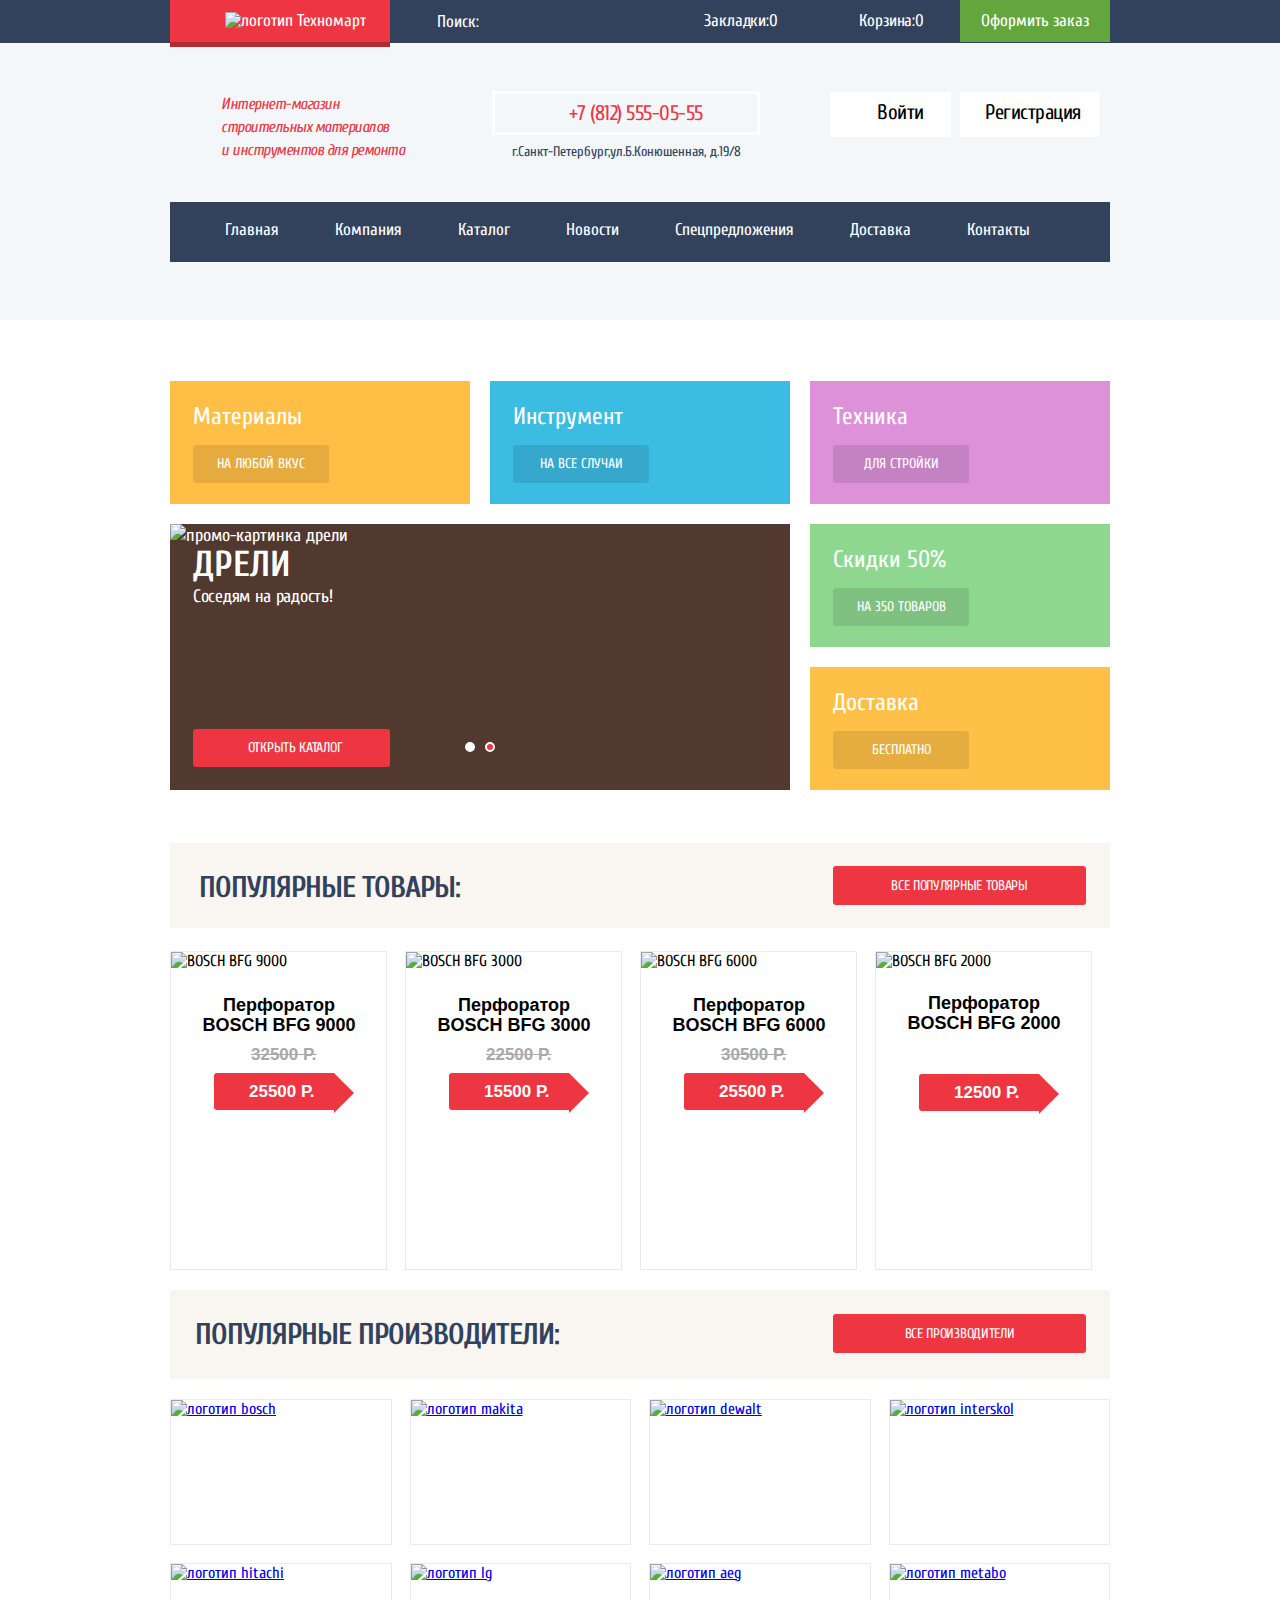
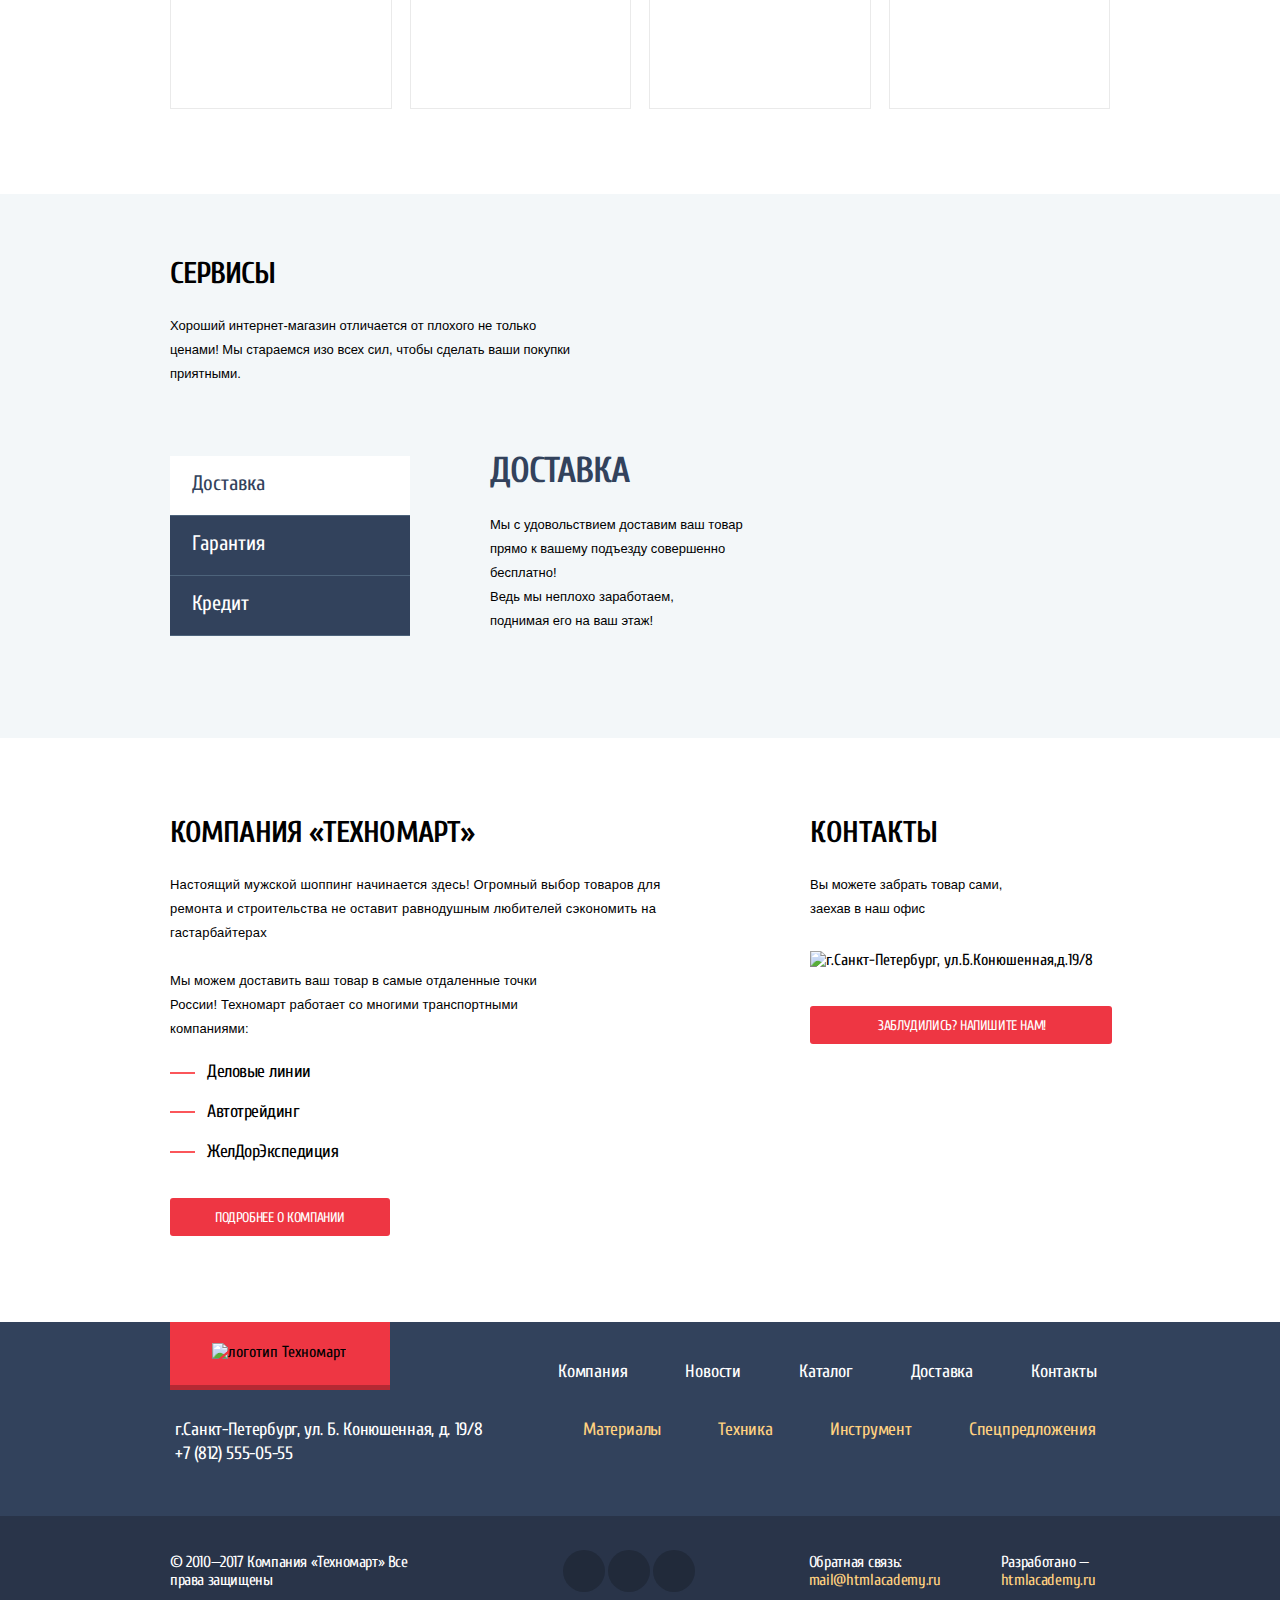
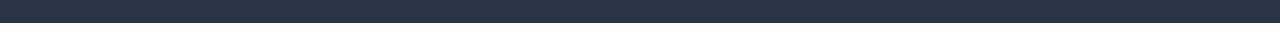
==== commit b0a93674: "удалил картинки" ====
--- a/index.html
+++ b/index.html
@@ -67,15 +67,12 @@
             <div class="promo-item instruments-promo">Инструмент<a class="promo-link" href="catalog/instruments.html">НА ВСЕ СЛУЧАИ</a></div>
 
             <div class="promo-slider">
-              <input id="slider-radio-1" name="slider-radio" type="radio">
-              <input id="slider-radio-2" name="slider-radio" type="radio">
-              <label class="arrow-left" for="slider-radio-1"></label>
-              <label class="arrow-right" for="slider-radio-2"></label>
-              <div class="promo-slider-controls">
-                <label for="slider-radio-1"></label>
-                <label for="slider-radio-2"></label>
-              </div>
-
+              <ul>
+                <li class="slider-radio-1"></li>
+                <li class="slider-radio-2 slider-radio-active"></li>
+              </ul>
+              <button class="arrow-left"></button>
+              <button class="arrow-right"></button>
               <div class="promo-item drills-promo">
                 <h2 class="promo-item drills-title">ДРЕЛИ</h2>
                 <p>Соседям на радость!</p><a class="button-drills" href="catalog/instruments/drills.html">ОТКРЫТЬ КАТАЛОГ</a>
--- a/css/style.css
+++ b/css/style.css
@@ -180,8 +180,8 @@
 }
 
 .page-header-tab-link {
-  padding-top: 10px;
-  padding-bottom: 10px;
+  padding-top: 12px;
+  padding-bottom: 12px;
   padding-left: 44px;
   padding-right: 40px;
   letter-spacing: -0.1px;
@@ -230,8 +230,8 @@
 }
 
 .page-header-busket-link{
-  padding-top: 10px;
-  padding-bottom: 10px;
+  padding-top: 12px;
+    padding-bottom: 12px;
   padding-right: 46px;
   padding-left: 49px;
   letter-spacing: -0.1px;
@@ -834,6 +834,7 @@
 
 .promo-slider {
   position: relative;
+  margin-top: 6px;
 }
 
 
@@ -894,7 +895,7 @@
   width:620px;
   height: 266px;
 
-  font-family: 'PTsans';
+  font-family: "PT Sans","Arial",sans-serif;
   font-size: 18px;
   line-height: 24px;
   color: #ffffff;
@@ -923,7 +924,7 @@
 
 .button-drills {
   display: block;
-  margin-top: 122px;
+  margin-top: 120px;
   padding-top: 10px;
   padding-bottom: 10px;
   padding-left: 7px;
@@ -947,17 +948,36 @@
   background-color: #ba2732;
 }
 
-.promo-slider-controls {
+
+.slider-radio-1 {
+  content: "";
   position: absolute;
   z-index: 60;
-  bottom: 55px;
-  left: 282px;
+  bottom: 58px;
+  left: 295px;
   width: 60px;
   height: 10px;
   text-align: center;
-  }
-
-  .promo-slider-controls label {
+  margin-right: 5px;
+  display: inline-block;
+  width: 6px;
+  height: 6px;
+  vertical-align: top;
+  background: #fff;
+  border: 2px solid #fff;
+  border-radius: 50%;
+  cursor: pointer;
+}
+
+  .slider-radio-2 {
+    content: "";
+    position: absolute;
+    z-index: 60;
+    bottom: 58px;
+    left: 315px;
+    width: 60px;
+    height: 10px;
+    text-align: center;
     margin-right: 5px;
     display: inline-block;
     width: 6px;
@@ -969,26 +989,32 @@
     cursor: pointer;
   }
 
+  .slider-radio-active {
+    background: #ee3643;
+  }
+
 
   .arrow-left {
     position: absolute;
     z-index: 60;
-    bottom: 131px;
+    bottom: 134px;
     left: 24px;
     width: 24px;
     height: 38px;
     background: url(../img/svg/icon-right.svg) no-repeat;
     transform: rotate(180deg);
+    border:none;
   }
 
   .arrow-right {
     position: absolute;
     z-index: 60;
-    bottom: 133px;
+    bottom: 134px;
     left: 577px;
     width: 24px;
     height: 38px;
     background: url(../img/svg/icon-right.svg) no-repeat;
+    border:none;
   }
 
 .promo-link {
@@ -1102,7 +1128,7 @@
   margin-top: 11px;
   margin-bottom: 19px;
   padding-left: 80px;
-  font-family: 'PTsans', sans-serif;
+  font-family: "PT Sans","Arial",sans-serif;
   font-weight: bold;
   font-size: 17px;
   line-height: 18px;
@@ -1112,14 +1138,14 @@
 
 .popular-item-link {
   position: relative;
-  font-family: 'PTsans', sans-serif;
+  font-family: "PT Sans","Arial",sans-serif;
   font-weight: bold;
   font-size: 17px;
   line-height: 18px;
   background-color: #ee3643;
   width: 80px;
   margin-right: 10px;
-  padding: 10px 26px 10px 35px;
+  padding: 9px 23px 9px 35px;
   text-decoration: none;
   color: #fff;
   background: #ee3643;
@@ -1165,7 +1191,7 @@
 }
 
 .makers-button {
-  margin-top: 0px;
+  margin-top: -1px;
   margin-right: 24px;
 
   display: block;
@@ -1289,10 +1315,9 @@
 .service-describe {
   margin-bottom: 70px;
   width: 408px;
-  font-family: 'PTsans', sans-serif;
+  font-family: "PT Sans","Arial",sans-serif;
   font-size: 13px;
   line-height: 24px;
-  letter-spacing: -0.3px;
 }
 
 .service-list-delivery-describe {
@@ -1316,11 +1341,10 @@
 .service-list-delivery-text {
   margin-right: 330px;
 
-  font-family: 'PTsans', sans-serif;
+  font-family: "PT Sans","Arial",sans-serif;
   font-size: 13px;
   line-height: 24px;
-  letter-spacing: -0.4px;
-  width: 284px;
+  width: 283px;
 }
 
 .service-list-warranty-describe {
@@ -1343,10 +1367,10 @@
 
 .service-list-warranty-text {
   width: 389px;
-  font-family: 'PTsans', sans-serif;
+  font-family: "PT Sans","Arial",sans-serif;
   font-size: 13px;
   line-height: 24px;
-  letter-spacing: -0.3px;
+
 }
 
 .service-list-credit-describe {
@@ -1369,11 +1393,11 @@
 }
 
 .service-list-credit-text {
-  font-family: 'PTsans', sans-serif;
+  font-family: "PT Sans","Arial",sans-serif;
   font-size: 13px;
   line-height: 24px;
   width: 280px;
-  letter-spacing: -0.4px;
+
 }
 .service-list-items {
   margin-top: 0px;
@@ -1428,18 +1452,18 @@
 .company-describe {
   margin-bottom: 24px;
   width: 540px;
-  font-family: 'PTsans', sans-serif;
+  font-family: "PT Sans","Arial",sans-serif;
   font-size: 13px;
   line-height: 24px;
-  letter-spacing: -0.3px;
+  letter-spacing: 0.2px;
 }
 .company-describe-2 {
   margin-bottom: 21px;
   width: 400px;
-  font-family: 'PTsans',sans-serif;
+  font-family: "PT Sans","Arial",sans-serif;
   font-size: 13px;
   line-height: 24px;
-  letter-spacing: -0.4px;
+  letter-spacing: 0.1px;
 }
 
 .transport-list {
@@ -1534,10 +1558,9 @@
 .contacts-desription {
   padding-right: 107px;
   margin-bottom: 30px;
-  font-family: 'PTsans',sans-serif;
+  font-family: "PT Sans","Arial",sans-serif;
   font-size: 13px;
   line-height: 24px;
-  letter-spacing: -0.5px;
 }
 
 .contacts-map {
@@ -1850,7 +1873,7 @@
 .modal-personal-dates input{
   height:34px;
   padding-left: 15px;
-  font-family: 'PTsans';
+  font-family: "PT Sans","Arial",sans-serif;
   font-size: 13px;
   line-height: 18px;
 }
@@ -1906,7 +1929,7 @@
   padding-left: 13px;
   padding-top: 11px;
   margin-bottom: 35px;
-  font-family: 'PTsans';
+  font-family: "PT Sans","Arial",sans-serif;
   font-size: 13px;
   line-height: 18px;
 }
@@ -1980,7 +2003,7 @@
 }
 
 .breadcrumbs li {
-  margin-right: 37px;
+  margin-right: 35px;
 }
 
 .breadcrumbs-home a {
@@ -2028,12 +2051,19 @@
 
 
 .breadcrumbs a {
-  font-family: 'PTsans', sans-serif;
+  font-family: "PT Sans","Arial",sans-serif;
   font-size: 13px;
   line-height: 18px;
   text-decoration: none;
   color: #000000;
-  letter-spacing: -0.7px;
+}
+
+.instruments-link {
+  padding-left: 4px;
+}
+
+.perforators-link {
+  padding-left: 8px;
 }
 
 
@@ -2061,8 +2091,7 @@
 .filters-title {
   width: 201px;
     border-radius: 3px;
-  letter-spacing: -1px;
-  font-family: 'PTsans', sans-serif;
+  font-family: "PT Sans","Arial",sans-serif;
   margin-bottom: 12px;
   padding-top: 10px;
   padding-bottom: 10px;
@@ -2085,9 +2114,9 @@
 
 .filter-price-title {
   margin-bottom: 22px;
-  letter-spacing: -1px;
-
-  font-family: 'PTsans', sans-serif;
+
+
+  font-family: "PT Sans","Arial",sans-serif;
   font-weight: bold;
   font-size: 17px;
   line-height: 30px;
@@ -2115,7 +2144,7 @@
   margin-left: 2px;
   padding-top: 10px;
     padding-bottom: 10px;
-    padding-left: 3px;
+    padding-left: 1px;
   border: none;
   width: 93px;
   text-align: center;
@@ -2189,7 +2218,7 @@
   padding-left: 0px;
   margin-bottom: 17px;
   margin-left: 0px;
-  font-family: 'PTsans', sans-serif;
+  font-family: "PT Sans","Arial",sans-serif;
   font-size: 15px;
   line-height: 20px;
   border-bottom: 1px solid #c5c5c5;
@@ -2208,7 +2237,7 @@
 }
 
 .filter-makers label {
-  letter-spacing: -1.5px;
+
   position: relative;
   display: block;
   margin-bottom: 20px;
@@ -2229,17 +2258,27 @@
   left: 0px;
   width: 26px;
   height: 25px;
-}
+  opacity: 0.6;
+}
+
+.filter-makers label:hover::before {
+ opacity: 1;
+}
+
 .filter-makers-item:checked ~ label::before{
   background: url(../img/svg/checkbox-on.svg) no-repeat;
 }
 
+.filter-makers-item:disabled ~ label::before {
+  opacity: 0.3;
+}
+
 
 
 
 .filter-makers-title {
-  letter-spacing: -1.6px;
-  font-family: 'PTsans', sans-serif;
+
+  font-family: "PT Sans","Arial",sans-serif;
   font-weight: bold;
   font-size: 17px;
   line-height: 30px;
@@ -2255,7 +2294,7 @@
   margin-left: 0px;
   margin-right: 0px;
   margin-bottom: 58px;
-  font-family: 'PTsans', sans-serif;
+  font-family: "PT Sans","Arial",sans-serif;
   font-size: 15px;
   line-height: 20px;
 }
@@ -2264,7 +2303,7 @@
 }
 
 .filter-power label {
-  letter-spacing: -1.0px;
+
   position: relative;
   display: block;
   margin-bottom: 20px;
@@ -2284,15 +2323,24 @@
     left: -1px;
   width: 26px;
   height: 25px;
-}
+  opacity: 0.6;
+}
+
+.filter-power label:hover::before {
+  opacity: 1;
+ }
 
 .filter-power-item:checked ~ label::before{
   background: url(../img/svg/radio-on.svg) no-repeat;
 }
 
+.filter-power-item:disabled ~ label::before {
+  opacity: 0.3;
+}
+
 .filter-power-title {
-  letter-spacing: -1px;
-  font-family: 'PTsans', sans-serif;
+  letter-spacing: 1px;
+  font-family: "PT Sans","Arial",sans-serif;
   font-weight: bold;
   font-size: 17px;
   line-height: 30px;
@@ -2304,14 +2352,14 @@
 }
 
 .show-button {
-  letter-spacing: -0.5px;
+
   border: 1px solid #c5c5c5;
   width: 140px;
   padding-top: 10px;
   padding-bottom: 10px;
   padding-left: 0px;
   padding-right: 0px;
-  font-family: 'PTsans', sans-serif;
+  font-family: "PT Sans","Arial",sans-serif;
   font-size: 13px;
   line-height: 18px;
   background-color: #ffffff;
@@ -2332,8 +2380,8 @@
 
 
 .sort-title {
-  letter-spacing: -1px;
-    font-family: 'PTsans', sans-serif;
+
+  font-family: "PT Sans","Arial",sans-serif;
     margin-right: 142px;
   margin-left: 20px;
   margin-top: 0px;
@@ -2368,9 +2416,9 @@
 
 
 .sort-item-link {
-  letter-spacing: -1px;
-  margin-right: 70px;
-  font-family: 'PTsans', sans-serif;
+
+  margin-right: 69px;
+  font-family: "PT Sans","Arial",sans-serif;
   font-size: 13px;
   line-height: 18px;
   text-decoration: none;
@@ -2395,8 +2443,8 @@
 .sort-button-up {
   content: "";
   position: absolute;
-  top: 4px;
-  left: -21px;
+  top: 5px;
+    left: -24px;
   width: 15px;
   height: 15px;
   background: url(../img/svg/icon-sort-focus.svg) no-repeat;
@@ -2415,8 +2463,8 @@
 .sort-button-down {
   content: "";
   position: absolute;
-  top: -1px;
-  left: 6px;
+  top: 0px;
+  left: 4px;
   width: 15px;
   height: 15px;
   background: url(../img/svg/icon-sort.svg) no-repeat;
@@ -2496,7 +2544,7 @@
   margin-top: 14px;
   margin-bottom: 18px;
   padding-left: 80px;
-  font-family: 'PTsans', sans-serif;
+  font-family: "PT Sans","Arial",sans-serif;
   font-weight: bold;
   font-size: 17px;
   line-height: 18px;
@@ -2507,7 +2555,7 @@
 
 .catalog-item-link {
   position: relative;
-  font-family: 'PTsans', sans-serif;
+  font-family: "PT Sans","Arial",sans-serif;
   font-weight: bold;
   font-size: 17px;
   line-height: 18px;
@@ -2515,7 +2563,7 @@
 
   width: 80px;
   margin-right: 10px;
-  padding: 10px 26px 10px 35px;
+  padding: 9px 23px 9px 37px;
   text-decoration: none;
   color: #fff;
   background: #ee3643;
@@ -2638,7 +2686,7 @@
   padding-bottom: 10px;
   padding-left: 15px;
   padding-right: 15px;
-  font-family: 'PTsans', sans-serif;
+  font-family: "PT Sans","Arial",sans-serif;
   font-size: 13px;
   line-height: 18px;
   text-decoration: none;
@@ -2657,7 +2705,6 @@
 .pagination-list li:last-child a{
   padding-right: 30px;
   padding-left: 28px;
-  letter-spacing: -0.9px;
   }
 
 
@@ -2687,9 +2734,9 @@
 }
 
 .perforators-description {
-  letter-spacing: -0.26px;
+  letter-spacing: 0.18px;
   padding-bottom: 68px;
-  font-family: 'PTsans', sans-serif;
+  font-family: "PT Sans","Arial",sans-serif;
   font-size: 13px;
   line-height: 24px;
 }
@@ -2754,7 +2801,6 @@
   background-color: #ee3643;
 }
 .modal-continue-shopping {
-  letter-spacing: -0.3px;
   padding-left: 0px;
   padding-top: 13px;
   padding-bottom: 10px;
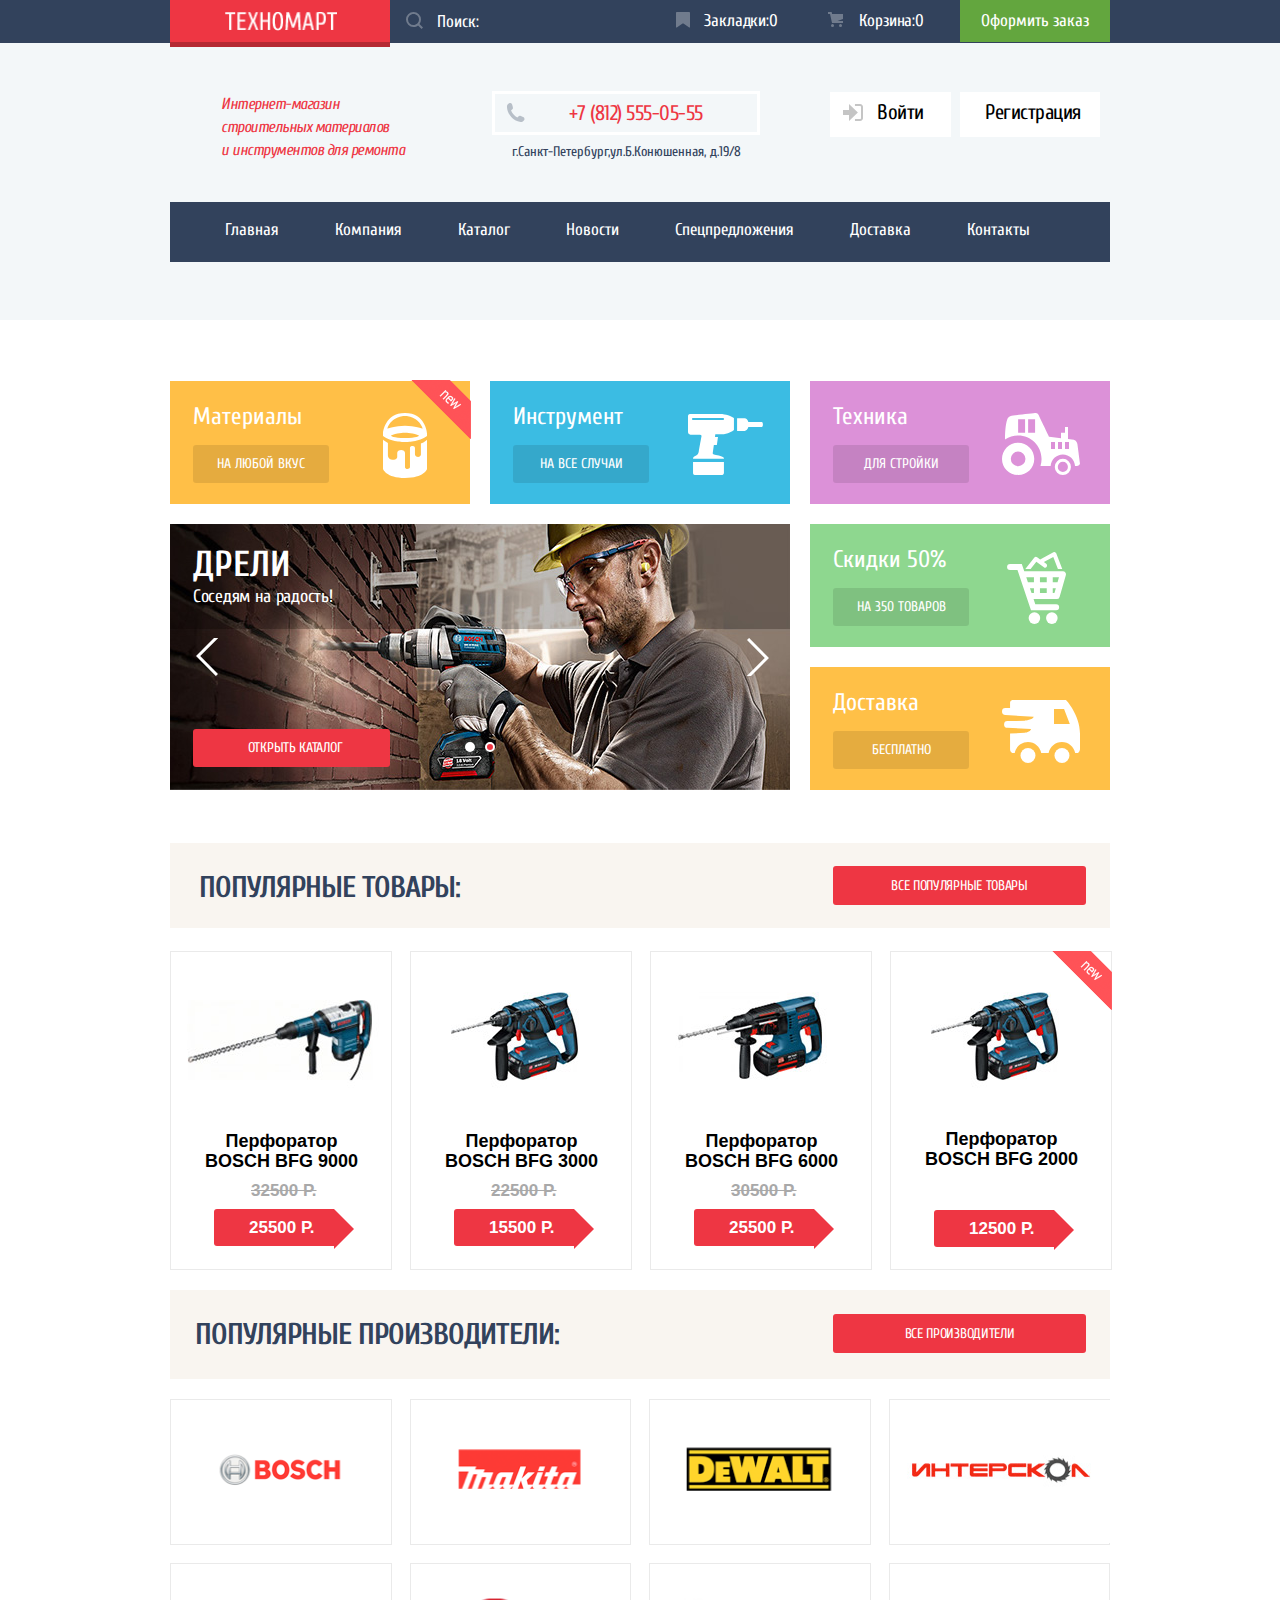
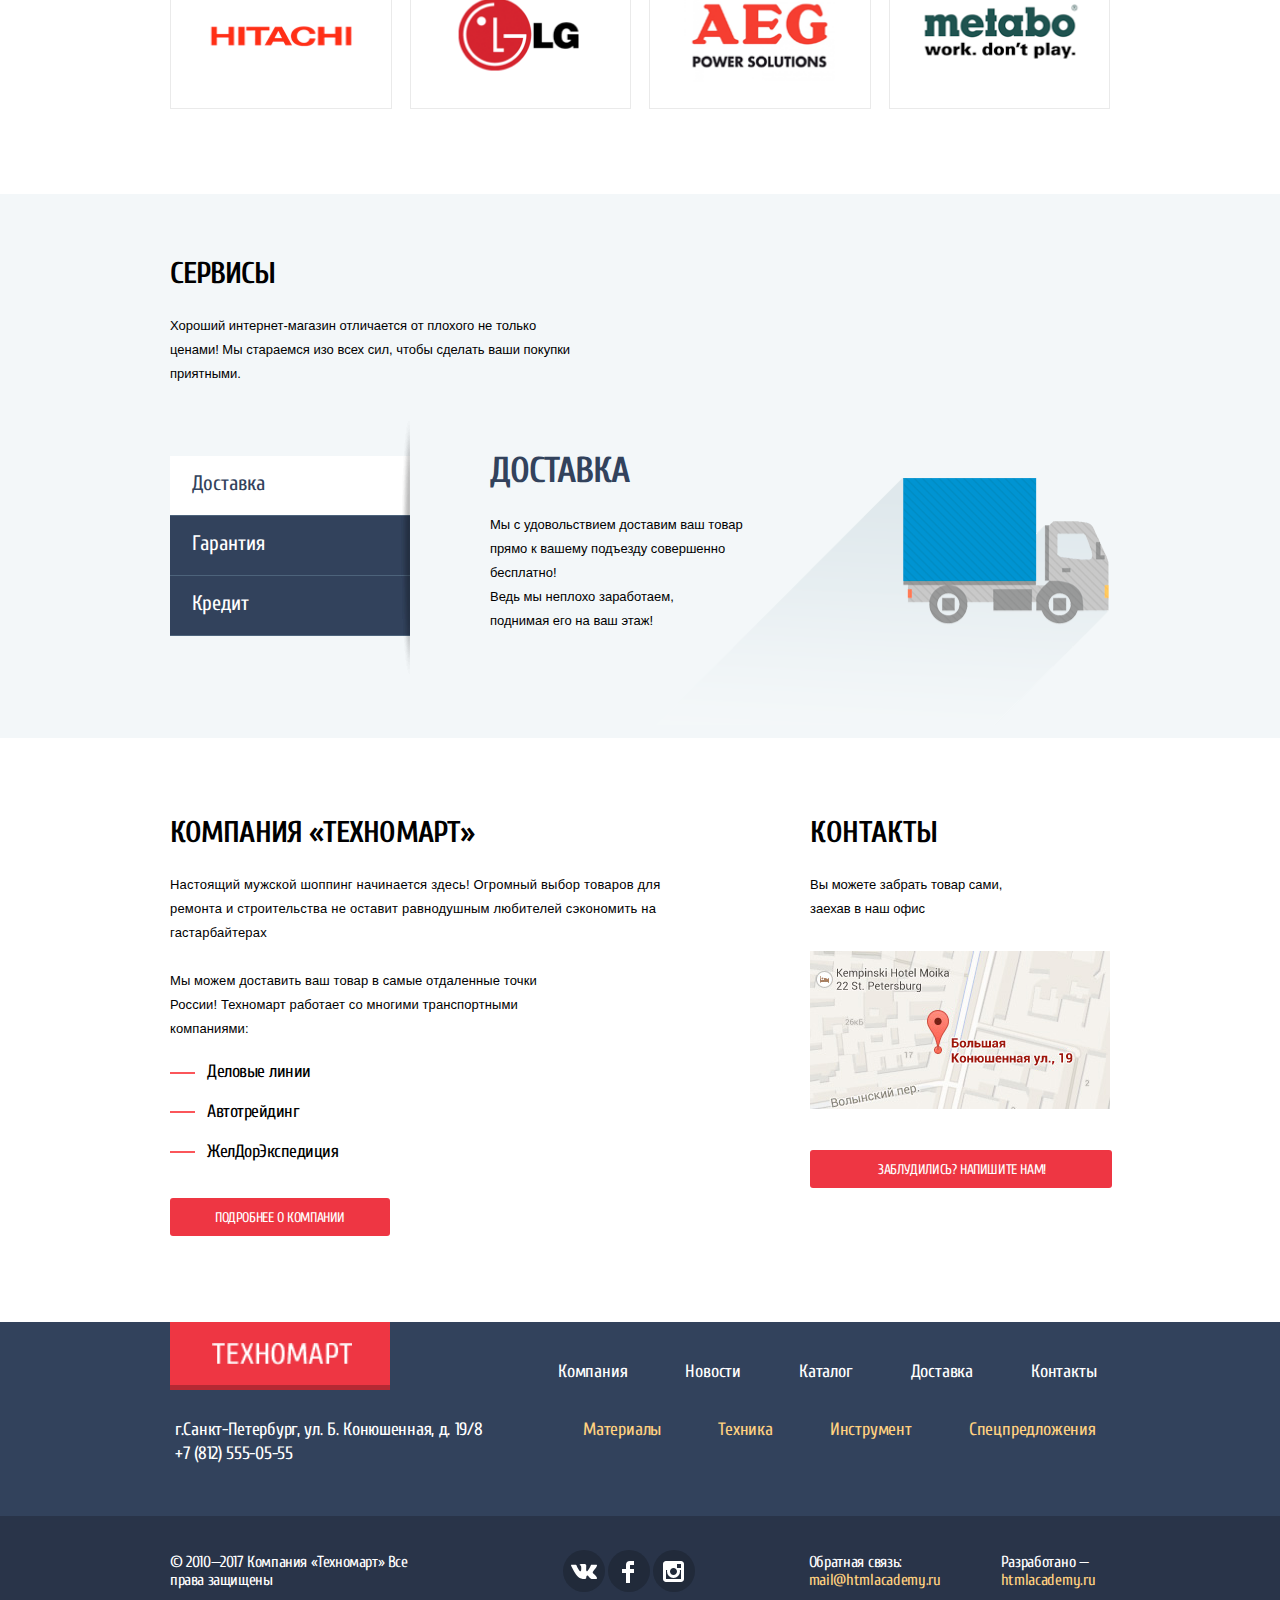
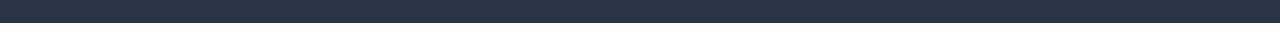
==== commit 749fceb6: "Минифицировал CSS" ====
--- a/index.html
+++ b/index.html
@@ -4,7 +4,7 @@
     <meta charset="utf-8">
     <title>HTML Academy: Техномарт</title>
     <link href="https://fonts.googleapis.com/css?family=Cuprum:700,700i&amp;subset=cyrillic,cyrillic-ext" rel="stylesheet">
-    <link rel="stylesheet" href="css/style.css" >
+    <link rel="stylesheet" href="css/style.min.css" >
     <link href="css/normalize.min.css" rel="stylesheet">
   </head>
   <body>
--- a/css/style.min.css
+++ b/css/style.min.css
@@ -0,0 +1 @@
+body{margin:0;padding:0;font-family:'Cuprum',Arial,sans-serif}.visually-hidden{position:absolute;clip:rect(0 0 0 0);width:1px;height:1px;margin:-1px}.container{width:940px;margin:0 auto}.page-header{margin-bottom:61px;min-height:320px;background-color:#f3f7f9}.page-header-logo{width:220px;height:42px;background-color:#ee3643;-webkit-box-shadow:0 5px 0 #b52933;box-shadow:0 5px 0 #b52933}.page-header-logo img{position:relative;top:12px;left:55px}.page-header-logo:hover{background-color:#ca2c37}.page-header-logo:active{background-color:#ba2732}.page-footer-logo{margin-right:133px;margin-bottom:33px;width:220px;height:63px;background-color:#ee3643;-webkit-box-shadow:0 5px 0 #b52933;box-shadow:0 5px 0 #b52933}.page-footer-logo img{position:relative;top:21px;left:42px}.page-footer-logo:hover{background-color:#ca2c37}.page-footer-logo:active{background-color:#ba2732}.page-header-wrapper-top{margin-bottom:45px;background-color:#32425c}.page-header-top{min-height:42px;margin-bottom:45px;padding:0;display:-webkit-box;display:-ms-flexbox;display:flex;-webkit-box-align:center;-ms-flex-align:center;align-items:center;font-size:17px;line-height:18px;color:#fff}.page-header-search{position:relative}.page-header-search-label{position:absolute;top:12px;left:16px;z-index:10;width:20px;height:20px;background:url(../img/svg/icon-search.svg) no-repeat;opacity:.3}.page-header-search-input{width:270px;padding-top:12px;padding-bottom:11px;padding-left:47px;margin:0 auto;-webkit-box-orient:horizontal;-webkit-box-direction:normal;-ms-flex-direction:row;flex-direction:row;-webkit-box-pack:start;-ms-flex-pack:start;justify-content:flex-start;background-color:#32425c;color:#fff;border:none}.page-header-search-input::-webkit-input-placeholder{color:#fff;opacity:1}.page-header-search-input:-ms-input-placeholder{color:#fff;opacity:1}.page-header-search-input::-ms-input-placeholder{color:#fff;opacity:1}.page-header-search-input::placeholder{color:#fff;opacity:1}.page-header-search-input:focus::-webkit-input-placeholder{opacity:0}.page-header-search-input:focus:-ms-input-placeholder{opacity:0}.page-header-search-input:focus::-ms-input-placeholder{opacity:0}.page-header-search-input:focus::placeholder{opacity:0}.page-header-search-input:hover{background-color:#212a3a;color:#fff;border:none}.page-header-search-input:hover ~ label{background:url(../img/svg/icon-search.svg) no-repeat;opacity:1}.page-header-search-input:focus{background-color:#fff;color:#000;border:none}.page-header-search-input:focus ~ label{background:url(../img/svg/icon-search-focus.svg) no-repeat;opacity:1}.page-header-purchase{display:-webkit-box;display:-ms-flexbox;display:flex;padding-left:0;margin:0;text-align:center;list-style:none}.page-header-purchase a{text-decoration:none;color:#fff}.page-header-purchase-tab{position:relative;padding-top:12px;padding-bottom:12px;display:block;width:150px}.page-header-tab-link{letter-spacing:-.1px;padding:12px 40px 12px 44px}.page-header-tab-link::before{content:"";position:absolute;top:12px;left:16px;width:20px;height:20px;background:url(../img/svg/icon-bookmark.svg) no-repeat;opacity:.3}.page-header-purchase-tab:hover{background-color:#212a3a}.page-header-tab-link:hover::before{background:url(../img/svg/icon-bookmark.svg) no-repeat;opacity:1}.page-header-tab-link:active::before{opacity:.5}.page-header-purchase-tab:active{background-color:#161d29;color:#494c53}.page-header-purchase-busket{position:relative;padding-top:12px;padding-bottom:12px;width:150px}.full-busket{background-color:#ee3643}.page-header-busket-link{letter-spacing:-.1px;padding:12px 46px 12px 49px}.page-header-busket-link::before{content:"";position:absolute;top:12px;left:18px;width:20px;height:20px;background:url(../img/svg/icon-cart.svg) no-repeat;opacity:.3}.page-header-purchase-busket:hover{background-color:#212a3a}.page-header-busket-link:hover::before{background:url(../img/svg/icon-cart.svg) no-repeat;opacity:1}.page-header-busket-link:active::before{opacity:.5}.page-header-purchase-busket:active{background-color:#161d29;color:#494c53}.page-header-purchase-order{padding-top:12px;padding-bottom:12px;width:150px;background-color:#63a63e}.page-header-order-link{padding:10px 18px}.page-header-purchase-order:hover{background-color:#5fbb2d}.page-header-purchase-order:active{background-color:#518534;color:#494c53}.header-middle{margin-top:0;margin-bottom:38px;padding:0;display:-webkit-box;display:-ms-flexbox;display:flex;background-color:#f3f7f9}.header-middle-description{width:208px;margin:0;margin-left:44px;margin-right:63px;padding-top:5px;padding-left:7px;font-style:italic;font-size:16px;line-height:23px;color:#ee3643;letter-spacing:-.5px}.header-middle-contacts{position:relative;width:268px;margin-top:3px;margin-right:55px}.header-middle-phone{text-align:center;padding-top:9px;padding-bottom:8px;padding-left:19px;margin:0;margin-bottom:5px;font-style:normal;font-size:21px;line-height:21px;color:#ee3643;border:3px solid #fff;letter-spacing:-.5px}.header-middle-phone::before{content:"";position:absolute;top:12px;left:14px;width:20px;height:20px;background:url(../img/svg/icon-phone.svg) no-repeat}.header-middle-address{margin:0;text-align:center;font-style:normal;font-size:14px;line-height:24px;color:#32425c}.header-middle-user{margin-right:0;margin-top:4px}.header-middle-user-navigation{display:-webkit-box;display:-ms-flexbox;display:flex;list-style:none;margin-top:10px;padding-left:0}.header-middle-user-navigation a{padding-bottom:7px;margin-top:-4px;font-size:21px;line-height:21px;text-decoration:none;color:#000;background-color:#fff}.header-middle-login{position:relative;width:120px;margin-right:10px}.header-middle-login a{margin-left:15px;margin-right:10px;letter-spacing:-.5px;padding:8px 27px 13px 47px}.header-middle-login a::before{content:"";position:absolute;top:2px;left:28px;width:20px;height:20px;background:url(../img/svg/icon-login.svg) no-repeat}.header-middle-login a:hover{color:#ee3643}.header-middle-login a:hover::before{background:url(../img/svg/icon-login-hover.svg) no-repeat}.header-middle-login a:active{color:#b2b2b2}.header-middle-registration{margin-left:15px;width:150px}.header-middle-registration a{margin:0;letter-spacing:-.5px;padding:8px 19px 13px 25px}.header-middle-registration a:hover{color:#ee3643}.header-middle-registration a:active{color:#b2b2b2}.header-middle-logon{position:relative;padding-left:0;margin-bottom:0;margin-top:14px;list-style:none}.header-middle-logon a{font-size:16px;line-height:18px;color:#32425c;padding:9px 55px 9px 29px}.header-middle-logon-user a::before{content:"";position:absolute;top:0;left:10px;width:20px;height:20px;background:url(../img/svg/icon-user.svg) no-repeat}.header-middle-logon a:hover::before{background:url(../img/svg/icon-user-hover.svg) no-repeat}.header-middle-logon a:active::before{background:url(../img/svg/icon-user.svg) no-repeat}.header-middle-logout{content:"";position:absolute;top:1px;left:263px;width:20px;height:20px;background:url(../img/svg/icon-logout.svg) no-repeat}.header-middle-logout a{padding-right:0}.header-middle-logout:hover{background:url(../img/svg/icon-logout-hover.svg) no-repeat}.header-middle-logout:active{background:url(../img/svg/icon-logout.svg) no-repeat}.header-middle-logon-user a{padding-left:40px;padding-right:67px;font-size:21px;line-height:21px;text-decoration:none;color:#000;letter-spacing:-.5px}.header-middle-logon-user a:active{color:#b2b2b2}.header-middle-orders a{position:relative;margin-right:31px}.header-middle-orders a::after{content:"";position:absolute;top:7px;left:90px;width:5px;height:5px;background:url(../img/svg/shape.svg) no-repeat}.header-middle-logon-buttons{display:-webkit-box;display:-ms-flexbox;display:flex;margin-bottom:0;margin-top:19px;padding-left:14px;list-style:none;letter-spacing:-.3px}.header-middle-logon-buttons a{font-size:16px;line-height:18px;color:#32425c}.header-middle-logon-buttons a:hover{color:#ee3643}.header-middle-logon-buttons a:active{color:#b2b2b2}.header-middle-logon-user a{font-size:21px;line-height:21px;text-decoration:none;color:#000;background-color:#fff}.header-middle-logon-user a:active{color:#b2b2b2}.header-middle-orders a:hover{color:#ee3643}.header-middle-orders a:active{color:#b2b2b2}.header-middle-account a:hover{color:#ee3643}.header-middle-account a:active{color:#b2b2b2}.main-navigation{background-color:#32425c}.site-navigation{margin:0;padding-left:27px;padding-right:27px;display:-webkit-box;display:-ms-flexbox;display:flex;-webkit-box-pack:start;-ms-flex-pack:start;justify-content:flex-start;min-height:60px;list-style:none}.site-navigation-item a:hover{background-color:#293449}.site-navigation-item a:active{background-color:#1d2739;color:#a8abaf}.main-navigation a{display:block;font-size:17px;line-height:17px;text-decoration:none;color:#fff;padding:19px 28px 20px}.promo-block{display:-webkit-box;display:-ms-flexbox;display:flex;margin-bottom:33px;background-color:#fff}.promo-list-1{margin:0;margin-left:-20px;padding:0;display:-webkit-box;display:-ms-flexbox;display:flex;-webkit-box-pack:center;-ms-flex-pack:center;justify-content:center;-ms-flex-wrap:wrap;flex-wrap:wrap;font-size:24px;line-height:30px;color:#fff}.promo-list-2{font-size:24px;line-height:30px;color:#fff}.promo-link{font-size:14px;line-height:18px;display:block;max-width:136px;text-align:center;padding-bottom:10px;margin-top:13px;padding-top:10px;text-decoration:none;color:#fff;border-radius:3px}.promo-item{width:300px;min-height:123px;font-size:24px;line-height:30px;padding-top:21px;padding-left:23px;-webkit-box-sizing:border-box;box-sizing:border-box}.promo-item.materials-promo{position:relative;margin-right:20px;margin-bottom:40px;background-color:#ffbf47}.promo-item.materials-promo a{background-color:rgba(0,0,0,0.1)}.promo-item.materials-promo a::after{content:"";position:absolute;top:32px;left:213px;width:76px;height:66px;background:url(../img/svg/icon-1.svg) no-repeat}.promo-item.materials-promo a:hover{background-color:rgba(0,0,0,0.2)}.promo-item.materials-promo a:active{background-color:rgba(0,0,0,0.3)}.promo-item.instruments-promo{position:relative;margin-bottom:40px;background-color:#3bbce3}.promo-item.instruments-promo a{background-color:rgba(0,0,0,0.1)}.promo-item.instruments-promo a::after{content:"";position:absolute;top:33px;left:198px;width:76px;height:66px;background:url(../img/svg/icon-2.svg) no-repeat}.promo-item.instruments-promo a:hover{background-color:rgba(0,0,0,0.2)}.promo-item.instruments-promo a:active{background-color:rgba(0,0,0,0.3)}.promo-item.tech-promo{position:relative;padding-bottom:0;padding-top:21px;margin:0;margin-bottom:20px;background-color:#dc91d8}.promo-item.tech-promo a{background-color:rgba(0,0,0,0.1)}.promo-item.tech-promo a::after{content:"";position:absolute;top:32px;left:192px;width:79px;height:66px;background:url(../img/svg/icon-3.svg) no-repeat}.promo-item.tech-promo a:hover{background-color:rgba(0,0,0,0.2)}.promo-item.tech-promo a:active{background-color:rgba(0,0,0,0.3)}.promo-item.discounts-promo{position:relative;margin:0;margin-bottom:20px;background-color:#8ed78f}.promo-item.discounts-promo a{background-color:rgba(0,0,0,0.1)}.promo-item.discounts-promo a::after{content:"";position:absolute;top:28px;left:197px;width:76px;height:73px;background:url(../img/svg/icon-4.svg) no-repeat}.promo-item.discounts-promo a:hover{background-color:rgba(0,0,0,0.2)}.promo-item.discounts-promo a:active{background-color:rgba(0,0,0,0.3)}.promo-item.delivery-promo{position:relative;margin:0;margin-bottom:20px;background-color:#ffc047}.promo-item.delivery-promo a{background-color:rgba(0,0,0,0.1)}.promo-item.delivery-promo a::after{content:"";position:absolute;top:33px;left:192px;width:79px;height:66px;background:url(../img/svg/icon-5.svg) no-repeat}.promo-item.delivery-promo a:hover{background-color:rgba(0,0,0,0.2)}.promo-item.delivery-promo a:active{background-color:rgba(0,0,0,0.3)}.promo-slider{position:relative;margin-top:6px}.promo-item.drills-promo{position:relative;z-index:1;top:-20px;margin:0;margin-top:-30px;width:620px;height:266px;font-size:18px;line-height:24px;color:#fff;background-color:#513930}.promo-item.drills-promo img{position:absolute;top:0;left:0;z-index:-1}.promo-item.drills-promo input{position:absolute;opacity:0}.promo-item.drills-title{margin:0;padding:0;padding-top:2px;font-family:'Cuprum';font-weight:700;font-size:36px;line-height:36px}.promo-item.drills-promo p{letter-spacing:-.3px;display:block;margin-top:-83px}.promo-item.perforators-promo{display:none;position:relative;z-index:1;top:-20px;margin:0;margin-top:-30px;width:620px;height:266px;font-family:"PT Sans","Arial",sans-serif;font-size:18px;line-height:24px;color:#fff;background-color:#513930}.promo-item.perforators-promo img{position:absolute;top:0;left:0;z-index:-1}.promo-item.perforators-title{margin:0;padding:0;font-family:'Cuprum';font-weight:700;font-size:36px;line-height:36px}.promo-item.perforators-promo p{display:block;margin-top:-83px}.button-drills{display:block;margin-top:120px;padding-top:10px;padding-bottom:10px;padding-left:7px;width:190px;text-align:center;border-radius:3px;font-family:'Cuprum';font-size:14px;line-height:18px;text-decoration:none;background-color:#ee3643;color:#fff;letter-spacing:-.3px}.button-drills:hover{background-color:#ca2c37}.button-drills:active{background-color:#ba2732}.slider-radio-1{content:"";position:absolute;z-index:60;bottom:58px;left:295px;width:60px;height:10px;text-align:center;margin-right:5px;display:inline-block;width:6px;height:6px;vertical-align:top;background:#fff;border:2px solid #fff;border-radius:50%;cursor:pointer}.slider-radio-2{content:"";position:absolute;z-index:60;bottom:58px;left:315px;width:60px;height:10px;text-align:center;margin-right:5px;display:inline-block;width:6px;height:6px;vertical-align:top;background:#fff;border:2px solid #fff;border-radius:50%;cursor:pointer}.slider-radio-active{background:#ee3643}.arrow-left{position:absolute;z-index:60;bottom:134px;left:24px;width:24px;height:38px;background:url(../img/svg/icon-right.svg) no-repeat;-webkit-transform:rotate(180deg);-ms-transform:rotate(180deg);transform:rotate(180deg);border:none}.arrow-right{position:absolute;z-index:60;bottom:134px;left:577px;width:24px;height:38px;background:url(../img/svg/icon-right.svg) no-repeat;border:none}.promo-link{font-size:14px;line-height:18px}.popular-header{display:-webkit-box;display:-ms-flexbox;display:flex;-webkit-box-pack:justify;-ms-flex-pack:justify;justify-content:space-between;-webkit-box-align:center;-ms-flex-align:center;align-items:center;padding-left:29px;margin-bottom:23px;background-color:#f9f5f0}.popular-title{padding-top:5px;padding-bottom:5px;margin-bottom:20px;letter-spacing:-1px;font-size:30px;line-height:30px;background-color:#f9f5f0;color:#32425c}.popular-button{margin-top:0;margin-right:24px;display:block;padding-top:11px;padding-bottom:10px;width:253px;text-align:center;font-size:14px;line-height:18px;text-decoration:none;background-color:#ee3643;color:#fff;border-radius:3px;letter-spacing:-.3px}.popular-button:hover{background-color:#ca2c37}.popular-button:active{background-color:#ba2732}.popular-list{display:-webkit-box;display:-ms-flexbox;display:flex;padding:0;margin-bottom:20px;background-color:#fff;list-style:none}.popular-item-title{display:block;padding:0 24px 0 25px;margin-top:25px;margin-bottom:11px;text-align:center;color:#000;font-size:18px;line-height:20px;font-weight:700;font-style:normal;font-family:"PT Sans","Arial",sans-serif}.popular-item-new-title{display:block;padding:0 24px 0 25px;margin-top:23px;margin-bottom:11px;text-align:center;color:#000;font-size:18px;line-height:20px;font-weight:700;font-style:normal;font-family:"PT Sans","Arial",sans-serif}.popular-item{margin-right:18px;width:220px;min-height:317px;border:1px solid #eaeaea}.popular-item.new{position:relative}.popular-item:hover{-webkit-box-shadow:0 10px 20px #adb1b9;box-shadow:0 10px 20px #adb1b9}.popular-item-old-price{margin-top:11px;margin-bottom:19px;padding-left:80px;font-family:"PT Sans","Arial",sans-serif;font-weight:700;font-size:17px;line-height:18px;color:#a9a9a9;text-decoration:line-through}.popular-item-link{position:relative;font-family:"PT Sans","Arial",sans-serif;font-weight:700;font-size:17px;line-height:18px;background-color:#ee3643;width:80px;margin-right:10px;padding:9px 23px 9px 35px;text-decoration:none;color:#fff;background:#ee3643;border-radius:3px 0 0 3px;margin-left:43px}.popular-item-link::after{content:'';position:absolute;top:0;right:-36px;width:0;height:0;border:20px solid #fff;border-left-color:#ee3643}.makers{margin-bottom:67px}.makers-header{display:-webkit-box;display:-ms-flexbox;display:flex;-webkit-box-pack:justify;-ms-flex-pack:justify;justify-content:space-between;-webkit-box-align:center;-ms-flex-align:center;align-items:center;padding-left:25px;margin-bottom:20px;background-color:#f9f5f0}.makers-tittle{padding-top:5px;padding-bottom:5px;margin-bottom:24px;letter-spacing:-1px;background-color:#f9f5f0;color:#32425c;font-size:30px;line-height:30px}.makers-button{margin-top:-1px;margin-right:24px;display:block;padding-top:11px;padding-bottom:10px;width:253px;text-align:center;font-size:14px;line-height:18px;text-decoration:none;background-color:#ee3643;color:#fff;border-radius:3px;letter-spacing:-.3px}.makers-button:hover{background-color:#ca2c37}.makers-button:active{background-color:#ba2732}.makers-list{display:-webkit-box;display:-ms-flexbox;display:flex;-ms-flex-wrap:wrap;flex-wrap:wrap;padding:0;margin-right:-20px;margin-bottom:60px;background-color:#fff;list-style:none}.makers-item{margin-bottom:18px;margin-right:18px;width:219.5px;height:144px;border:1px solid #eaeaea}.makers-item:hover{-webkit-box-shadow:0 10px 20px #adb1b9;box-shadow:0 10px 20px #adb1b9}.makers-item:active{-webkit-box-shadow:0 5px 15px #8f929d;box-shadow:0 5px 15px #8f929d;opacity:.25}.service-block-wrapper{padding-bottom:0;margin-bottom:80px;background-color:#f3f7f9}.service-slider{display:-webkit-box;display:-ms-flexbox;display:flex}.service-title{padding-top:65px;font-size:30px;line-height:30px;letter-spacing:-1px}.service-list{position:relative;padding-left:0;width:240px;margin-top:0;margin-right:80px;font-size:21px;line-height:30px;background-color:#32425c;color:#fff;list-style:none}.service-list li::after{content:"";position:absolute;z-index:0;top:-45px;left:230px;width:15px;height:284px;background-image:url(../img/services-shadow.png);background-position:0 0;background-repeat:no-repeat;opacity:.4}.service-list li{padding-top:12px;padding-bottom:17px;padding-left:22px;border-bottom:1px solid #4d637b;margin-bottom:0}.service-list-delivery{background-color:#fff;color:#32425c}.service-list li:hover{background-color:#293449;color:#fff}.service-list li:focus{background-color:#fff;color:#32425c}.service-describe{margin-bottom:70px;width:408px;font-family:"PT Sans","Arial",sans-serif;font-size:13px;line-height:24px}.service-list-delivery-describe{background-image:url(../img/deliveryimg.png);background-position:100% 230%;background-repeat:no-repeat;height:272px;width:619px}.service-list-delivery-title{margin-top:-3px;margin-bottom:24px;font-size:36px;line-height:36px;color:#32425c;letter-spacing:-1px}.service-list-delivery-text{margin-right:330px;font-family:"PT Sans","Arial",sans-serif;font-size:13px;line-height:24px;width:283px}.service-list-warranty-describe{display:none;background-image:url(../img/warrantyimg.png);background-position:99% -14%;background-repeat:no-repeat;height:272px;width:630px}.service-list-warranty-title{margin-top:-4px;margin-bottom:25px;font-size:36px;line-height:36px;color:#32425c;letter-spacing:-1px}.service-list-warranty-text{width:389px;font-family:"PT Sans","Arial",sans-serif;font-size:13px;line-height:24px}.service-list-credit-describe{display:none;background-image:url(../img/creditimg.png);background-position:100% 0;background-repeat:no-repeat;height:272px;width:630px}.service-list-credit-title{margin-bottom:24px;margin-top:-3px;font-size:36px;line-height:36px;color:#32425c;letter-spacing:-1px}.service-list-credit-text{font-family:"PT Sans","Arial",sans-serif;font-size:13px;line-height:24px;width:280px}.service-list-items{margin-top:0;padding-left:0;list-style:none;margin-bottom:13px}.credit-button{margin-top:27px;margin-right:24px;display:block;padding-top:10px;padding-bottom:10px;width:196px;text-align:center;font-size:14px;line-height:18px;text-decoration:none;background-color:#ee3643;color:#fff;border-radius:3px;letter-spacing:-.3px}.credit-button:hover{background-color:#ca2c37}.credit-button:active{background-color:#ba2732}.main-footer{display:-webkit-box;display:-ms-flexbox;display:flex;margin-bottom:86px}.company{margin-right:100px;background-color:#fff}.company-title{margin-top:0;font-size:30px;line-height:30px;letter-spacing:-.9px}.company-describe{margin-bottom:24px;width:540px;font-family:"PT Sans","Arial",sans-serif;font-size:13px;line-height:24px;letter-spacing:.2px}.company-describe-2{margin-bottom:21px;width:400px;font-family:"PT Sans","Arial",sans-serif;font-size:13px;line-height:24px;letter-spacing:.1px}.transport-list{position:relative;margin-bottom:36px;padding-left:37px;list-style:none}.transport-list-item-1{margin-bottom:20px;font-size:18px;line-height:20px;letter-spacing:-.5px}.transport-list-item-2{margin-bottom:20px;font-size:18px;line-height:20px;letter-spacing:-.5px}.transport-list-item-3{margin-bottom:20px;font-size:18px;line-height:20px;letter-spacing:-.5px}.transport-list-item-1::before{content:'';position:absolute;left:0;top:10px;display:block;width:25px;height:2px;background:#fb565a}.transport-list-item-2::before{content:'';position:absolute;left:0;top:49px;display:block;width:25px;height:2px;background:#fb565a}.transport-list-item-3::before{content:'';position:absolute;left:0;top:89px;display:block;width:25px;height:2px;background:#fb565a}.aboutus-button{display:block;padding-top:11px;padding-bottom:9px;width:220px;text-align:center;font-size:14px;line-height:18px;text-decoration:none;background-color:#ee3643;color:#fff;letter-spacing:-.4px;border-radius:3px}.aboutus-button:hover{background-color:#ca2c37}.aboutus-button:active{background-color:#ba2732}.contacts-title{margin-top:0;font-size:30px;line-height:30px;letter-spacing:-.4px}.contacts-desription{padding-right:107px;margin-bottom:30px;font-family:"PT Sans","Arial",sans-serif;font-size:13px;line-height:24px}.contacts-map{margin-bottom:37px}.map-button{display:block;padding-top:11px;padding-bottom:9px;padding-left:2px;width:300px;text-align:center;font-size:14px;line-height:18px;text-decoration:none;background-color:#ee3643;color:#fff;letter-spacing:-.4px;border-radius:3px}.map-button:hover{background-color:#ca2c37}.map-button:active{background-color:#ba2732}.page-footer{background-color:#32425c}.footer-wrapper{display:-webkit-box;display:-ms-flexbox;display:flex;margin-bottom:50px}.footer-left{display:-webkit-box;display:-ms-flexbox;display:flex;-webkit-box-orient:vertical;-webkit-box-direction:normal;-ms-flex-direction:column;flex-direction:column}.footer-right{padding-top:22px}.footer-contacts{letter-spacing:-.3px;margin-left:5px;font-size:18px;line-height:24px;color:#fff;font-style:normal}.footer-navigation{display:-webkit-box;display:-ms-flexbox;display:flex;text-align:right;margin-bottom:34px;padding-left:35px;list-style:none}.footer-contacts p{margin:0 auto}.footer-navigation a{margin-right:58px;font-size:18px;line-height:24px;text-decoration:none;color:#fff;letter-spacing:-.2px}.footer-navigation a:hover{text-decoration:underline}.footer-navigation a:active{color:#a4abb4}.catalog-links{display:-webkit-box;display:-ms-flexbox;display:flex;margin:0 auto;padding-left:60px;list-style:none}.catalog-links a{margin-right:57px;font-size:18px;line-height:24px;text-decoration:none;color:#ffd180;letter-spacing:-.2px}.catalog-links a:hover{text-decoration:underline}.catalog-links a:active{color:#ad956f}.footer-bottom{background-color:#293449}.footer-bottom-wrapper{display:-webkit-box;display:-ms-flexbox;display:flex;margin-top:0;padding-top:21px}.copyright{width:277px;margin-right:148px;padding-bottom:18px;font-size:16px;line-height:18px;color:#fff;letter-spacing:-.4px}.social-networks{display:-webkit-box;display:-ms-flexbox;display:flex;margin-right:110px;margin-top:13px}.social-networks a:hover{background-color:#ee3643}.social-link-vk{margin-right:3px;position:relative;display:inline-block;width:42px;height:42px;line-height:42px;text-decoration:none;background:#212a3a;border-radius:50px}.social-link-vk::before{content:"";position:absolute;top:14px;left:8px;width:26px;height:20px;background:url(../img/svg/icon-vk.svg) no-repeat}.social-link-fb{margin-right:3px;position:relative;display:inline-block;width:42px;height:42px;line-height:42px;text-decoration:none;background:#212a3a;border-radius:50px}.social-link-fb::before{content:"";position:absolute;top:11px;left:14px;width:26px;height:22px;background:url(../img/svg/icon-fb.svg) no-repeat}.social-link-inst{margin-right:4px;position:relative;display:inline-block;width:42px;height:42px;line-height:42px;text-decoration:none;background:#212a3a;border-radius:50px}.social-link-inst::before{content:"";position:absolute;top:11px;left:10px;width:26px;height:30px;background:url(../img/svg/icon-insta.svg) no-repeat}.footer-feedback-mail{width:120px;margin-right:72px;font-size:16px;line-height:18px;color:#fff;letter-spacing:-.3px}.footer-feedback-mail a:hover{text-decoration:underline}.footer-feedback-mail a:active{color:#db3644}.footer-feedback-mail-link{font-size:16px;line-height:18px;text-decoration:none;color:#ffd180}.footer-feedback-powered-by{width:124px;font-size:16px;line-height:18px;color:#fff;letter-spacing:-.3px}.footer-feedback-powered-by a:hover{text-decoration:underline}.footer-feedback-powered-by a:active{color:#db3644}.footer-feedback-link{font-size:16px;line-height:18px;text-decoration:none;color:#ffd180}.modal-write-us{display:none;position:fixed;top:15%;left:calc(50% - 310px);z-index:1;width:620px;margin:0 auto;-webkit-box-pack:center;-ms-flex-pack:center;justify-content:center;background-color:#fff;font-size:18px;line-height:18px;-webkit-box-shadow:0 10px 20px #adb1b9;box-shadow:0 10px 20px #adb1b9;border-top:8px solid #ff5357}.notify-close{position:relative;padding-left:0;padding-right:0;border:none}.notify-close::after{position:absolute;content:"";top:-2px;left:590px;z-index:10;width:25px;height:25px;background:url(../img/svg/icon-close.svg) no-repeat}.modal-input-title{padding-top:8px;margin-bottom:8px}.modal-personal-dates{display:-webkit-box;display:-ms-flexbox;display:flex;padding-left:80px;margin-top:21px}.modal-personal-dates p{display:-webkit-box;display:-ms-flexbox;display:flex;-webkit-box-orient:vertical;-webkit-box-direction:normal;-ms-flex-direction:column;flex-direction:column;width:220px}.modal-personal-dates input{height:34px;padding-left:15px;font-family:"PT Sans","Arial",sans-serif;font-size:13px;line-height:18px}.modal-personal-dates p:first-child{display:-webkit-box;display:-ms-flexbox;display:flex;-webkit-box-orient:vertical;-webkit-box-direction:normal;-ms-flex-direction:column;flex-direction:column;padding-right:20px;margin-top:0;margin-bottom:11px;padding-top:0}.modal-write-us-form input{border-radius:3px;border:2px solid #d7dcde}.modal-write-us-form input:hover{border:2px solid #b5b5b5}.modal-write-us-form input:focus{border:2px solid #ee3643}.modal-write-us-form textarea{border-radius:3px;border:2px solid #d7dcde}.modal-write-us-form textarea:hover{border:2px solid #b5b5b5}.modal-write-us-form textarea:focus{border:2px solid #ee3643}.modal-write-us-form p{-webkit-box-orient:vertical;-webkit-box-direction:normal;-ms-flex-direction:column;flex-direction:column;display:-webkit-box;display:-ms-flexbox;display:flex;margin-top:0;margin-bottom:0}.modal-message{padding-left:80px;margin-bottom:0;margin-top:11px}.modal-write-us-form textarea{width:442px;height:100px;padding-left:13px;padding-top:11px;margin-bottom:35px;font-family:"PT Sans","Arial",sans-serif;font-size:13px;line-height:18px}.map-popup{display:none;position:absolute;top:378%;left:14%;z-index:1;width:72%;margin:0 auto;-webkit-box-pack:center;-ms-flex-pack:center;justify-content:center;background-color:#fff;font-size:18px;line-height:18px;background-image:url(../img/map-popup.jpg);height:75%;background-repeat:no-repeat}.map-close{position:absolute;content:"";top:20px;left:921px;z-index:10;width:25px;height:25px;border:none;background:url(../img/svg/icon-close.svg) no-repeat}.form-footer{background-color:#f4f4f4;padding:37px 80px}.modal-submit{display:block;padding:0;padding-top:10px;padding-bottom:10px;width:460px;text-align:center;border:none;font-size:17px;line-height:17px;text-decoration:none;color:#fff;background-color:#ee3643}.modal-submit:hover{background-color:#ca2c37}.modal-submit:active{background-color:#ba2732}.breadcrumbs{position:relative;display:-webkit-box;display:-ms-flexbox;display:flex;margin-top:-40px;margin-bottom:20px;list-style:none}.breadcrumbs li{margin-right:35px}.breadcrumbs-home a{position:absolute;top:2px;left:18px;z-index:10;width:20px;height:20px;background:url(../img/svg/icon-home.svg) no-repeat}.breadcrumbs-home a::after{position:absolute;content:"";top:0;left:30px;z-index:10;width:20px;height:20px;background:url(../img/svg/icon-right-small.svg) no-repeat}.breadcrumbs-catalog a::after{position:absolute;content:"";top:2px;left:144px;z-index:10;width:20px;height:20px;background:url(../img/svg/icon-right-small.svg) no-repeat}.breadcrumbs-instruments a::after{position:absolute;content:"";top:2px;left:263px;z-index:10;width:20px;height:20px;background:url(../img/svg/icon-right-small.svg) no-repeat}.breadcrumbs a{font-family:"PT Sans","Arial",sans-serif;font-size:13px;line-height:18px;text-decoration:none;color:#000}.instruments-link{padding-left:4px}.perforators-link{padding-left:8px}.catalog-section{letter-spacing:-1px;padding-top:29px;padding-bottom:29px;padding-left:30px;margin-bottom:8px;width:910px;font-size:30px;line-height:30px;color:#32425c;background-color:#f2f6f8}.catalog-wrapper{display:-webkit-box;display:-ms-flexbox;display:flex}.filters{margin-left:0;width:218px}.filters-title{width:201px;border-radius:3px;font-family:"PT Sans","Arial",sans-serif;margin-bottom:12px;padding-top:10px;padding-bottom:10px;padding-left:19px;font-size:13px;line-height:18px;background-color:#f7f3ec}.filter-price{border:none;border-bottom:1px solid #c5c5c5;margin:0;margin-bottom:17px;padding:0;padding-bottom:25px}.filter-price-title{margin-bottom:22px;font-family:"PT Sans","Arial",sans-serif;font-weight:700;font-size:17px;line-height:30px;background-color:#fff}.filter-price-min{margin-right:6px;padding-top:10px;padding-bottom:10px;padding-left:4px;border:none;width:93px;text-align:center;background-color:#f7f3ec;font-size:17px;line-height:18px;border-radius:3px}.filter-price-max{letter-spacing:.2px;margin-left:2px;padding-top:10px;padding-bottom:10px;padding-left:1px;border:none;width:93px;text-align:center;background-color:#f7f3ec;font-size:17px;line-height:18px;border-radius:3px}.filter-price-controls{position:relative;top:-10px;width:170px;background-color:#f7f3ec;border-radius:3px;padding:30px 22px 47px 28px}.filter-price-min-roll{position:absolute;top:32px;left:20px;width:5px;height:5px;border:8px solid #fff;background:#ababab;border-radius:50%;cursor:pointer}.filter-price-max-roll{position:absolute;top:31px;left:160px;width:5px;height:5px;border:8px solid #fff;background:#ababab;border-radius:50%;cursor:pointer}.filter-price-main-line{width:94%;height:2px;background:#a9a9a9;margin-left:12px;position:relative;top:11px}.filter-price-color-line{padding-left:0;margin-left:12px;position:relative;top:9px;width:74%;height:2px;background:#00ca74}.filter-makers{border:none;margin-bottom:17px;margin-left:0;font-family:"PT Sans","Arial",sans-serif;font-size:15px;line-height:20px;border-bottom:1px solid #c5c5c5;padding:0}.filter-makers p{margin-top:12px}.filter-makers p:last-child{margin-bottom:24px}.filter-makers-item{display:none}.filter-makers label{position:relative;display:block;margin-bottom:20px;padding-left:35px;font-weight:400;font-size:15px;line-height:20px;color:#000;cursor:pointer}.filter-makers label::before{background:url(../img/svg/checkbox-off.svg) no-repeat;content:"";position:absolute;top:0;left:0;width:26px;height:25px;opacity:.6}.filter-makers label:hover::before{opacity:1}.filter-makers-item:checked ~ label::before{background:url(../img/svg/checkbox-on.svg) no-repeat}.filter-makers-item:disabled ~ label::before{opacity:.3}.filter-makers-title{font-family:"PT Sans","Arial",sans-serif;font-weight:700;font-size:17px;line-height:30px;background-color:#fff}.filter-power{border:none;border:none;margin-left:0;margin-right:0;margin-bottom:58px;font-family:"PT Sans","Arial",sans-serif;font-size:15px;line-height:20px;padding:0}.filter-power-item{display:none}.filter-power label{position:relative;display:block;margin-bottom:20px;padding-left:35px;font-weight:400;font-size:15px;line-height:20px;color:#000;cursor:pointer}.filter-power label::before{background:url(../img/svg/radio-off.svg) no-repeat;content:"";position:absolute;top:-2px;left:-1px;width:26px;height:25px;opacity:.6}.filter-power label:hover::before{opacity:1}.filter-power-item:checked ~ label::before{background:url(../img/svg/radio-on.svg) no-repeat}.filter-power-item:disabled ~ label::before{opacity:.3}.filter-power-title{letter-spacing:1px;font-family:"PT Sans","Arial",sans-serif;font-weight:700;font-size:17px;line-height:30px;background-color:#fff}.filter-power p{margin-top:12px}.show-button{border:1px solid #c5c5c5;width:140px;font-family:"PT Sans","Arial",sans-serif;font-size:13px;line-height:18px;background-color:#fff;border-radius:2px;padding:10px 0}.sort{display:-webkit-box;display:-ms-flexbox;display:flex;margin-top:11px;margin-left:20px;width:702px;border-radius:3px;background-color:#f7f3ec}.sort-title{font-family:"PT Sans","Arial",sans-serif;padding-top:10px;padding-bottom:10px;border-radius:3px;font-size:13px;line-height:18px;margin:0 142px 0 20px}.sort-list{display:-webkit-box;display:-ms-flexbox;display:flex;padding-top:10px;margin:0;padding-left:0;list-style:none}.sort-price{margin-right:70px}.sort-type{margin-right:65px}.sort-function{margin-right:45px}.sort-item-link{margin-right:69px;font-family:"PT Sans","Arial",sans-serif;font-size:13px;line-height:18px;text-decoration:none;color:#d4d1cb;border-bottom:red 1px dotted}.sort-item-link:hover{color:#000;border-bottom:red 1px solid}.sort-item-link:focus{color:red;border-bottom:#f7f3ec 1px solid}.sort-item{position:relative}.sort-button-up{content:"";position:absolute;top:5px;left:-24px;width:15px;height:15px;background:url(../img/svg/icon-sort-focus.svg) no-repeat;opacity:0,3;border-bottom:none}.sort-button-up:hover{background:url(../img/svg/icon-sort-hover.svg) no-repeat}.sort-button-up:focus{background:url(../img/svg/icon-sort-focus.svg) no-repeat}.sort-button-down{content:"";position:absolute;top:0;left:4px;width:15px;height:15px;background:url(../img/svg/icon-sort.svg) no-repeat;opacity:0,3;-webkit-transform:rotate(180deg);-ms-transform:rotate(180deg);transform:rotate(180deg);border-bottom:none}.sort-button-down:hover{background:url(../img/svg/icon-sort-hover.svg) no-repeat}.sort-button-down:focus{background:url(../img/svg/icon-sort-focus.svg) no-repeat}.flag-new{position:absolute;top:-1px;right:-1px;width:60px;height:60px;text-indent:-1000px;overflow:hidden;z-index:0;background:url(../img/icon-new-flag.png) no-repeat 0 0}.catalog-item-title{display:block;padding:0 24px 0 25px;margin-top:25px;margin-bottom:14px;text-align:center;color:#000;font-size:18px;line-height:20px;font-weight:700;font-style:normal;font-family:"PT Sans","Arial",sans-serif}.catalog-list{padding-left:0;margin-left:20px;margin-top:20px;margin-bottom:42px;display:-webkit-box;display:-ms-flexbox;display:flex;-ms-flex-wrap:wrap;flex-wrap:wrap;width:726px;list-style:none}.catalog-item{width:220px;height:317px;border:1px solid #eaeaea;margin:0 18px 19px 0}.catalog-item.new{position:relative}.catalog-item:hover{-webkit-box-shadow:0 10px 20px #adb1b9;box-shadow:0 10px 20px #adb1b9}.catalog-item-old-price{margin-top:14px;margin-bottom:18px;padding-left:80px;font-family:"PT Sans","Arial",sans-serif;font-weight:700;font-size:17px;line-height:18px;text-decoration:line-through;color:#a9a9a9}.catalog-item-link{position:relative;font-family:"PT Sans","Arial",sans-serif;font-weight:700;font-size:17px;line-height:18px;background-color:#ee3643;width:80px;margin-right:10px;padding:9px 23px 9px 37px;text-decoration:none;color:#fff;background:#ee3643;border-radius:3px 0 0 3px;margin-left:43px}.catalog-item-link::after{content:'';position:absolute;top:0;right:-36px;width:0;height:0;border:20px solid #fff;border-left-color:#ee3643}.catalog-item-offer{display:none;position:absolute;margin-left:0;margin-top:11px;text-align:center;background-color:rgba(255,255,255,0.9);padding:25px 40px 25px 44px}.popular-item:hover .catalog-item-offer{display:block}.catalog-item:hover .catalog-item-offer{display:block}.catalog-item-offer a{font-size:14px;line-height:18px;text-decoration:none}.catalog-item-offer p{margin-bottom:29px}.catalog-item-buy{position:relative;background-color:#63a63e;color:#fff;-webkit-box-shadow:0 3px 0 #367315;box-shadow:0 3px 0 #367315;border-radius:3px;padding:10px 45px 8px 47px}.catalog-item-buy:before{content:"";position:absolute;top:12px;left:15px;width:20px;height:20px;background:url(../img/svg/icon-cart.svg) no-repeat;opacity:.3}.catalog-item-buy:hover{background-color:#5fbb2d}.catalog-item-buy:active{background-color:#518534}.catalog-item-marked{background-color:#fff;color:#32425c;border:3px solid #63a63e;border-radius:3px;padding:8px 29px}.catalog-item-marked:hover{border:3px solid #32425c}.catalog-item-marked:active{border:3px solid #c1c6ce;color:#d6d8dc}.pagination-list{margin-left:20px;display:-webkit-box;display:-ms-flexbox;display:flex;margin-bottom:68px;padding-left:0;list-style:none}.pagination-list a{margin-right:10px;font-family:"PT Sans","Arial",sans-serif;font-size:13px;line-height:18px;text-decoration:none;color:#000;border:1px solid #e5e5e5;border-radius:2px;padding:10px 15px}.pagination-item-current a{background-color:#ee3643;color:#fff}.pagination-list li:last-child a{padding-right:30px;padding-left:28px}.pagination-list a:hover{border:1px solid #bdc6ca}.pagination-list a:active{border:1px solid #ee3643}.pagination-list a:focus{background-color:#ee3643;color:#fff;border:1px solid #ee3643}.about-perforators{background-color:#f2f6f8}.perforators-title{letter-spacing:-.5px;padding-top:65px;padding-bottom:27px;font-size:30px;line-height:30px}.perforators-description{letter-spacing:.18px;padding-bottom:68px;font-family:"PT Sans","Arial",sans-serif;font-size:13px;line-height:24px}.modal-notify{display:none;position:fixed;top:20%;left:calc(50%-310px);z-index:20;-webkit-box-shadow:0 10px 20px #adb1b9;box-shadow:0 10px 20px #adb1b9;border-top:6px solid #ff5357;width:620px;margin-left:400px;background-color:#fff}.notify-added{position:relative;margin-top:65px;margin-left:179px;font-size:30px;line-height:30px;letter-spacing:-.5px}.notify-added::before{position:absolute;content:"";top:-16px;left:-97px;width:67px;height:67px;background:url(../img/svg/icon-mark.svg) no-repeat}.modal-notify div{background-color:#f1f1f1;margin-bottom:0;padding-bottom:40px;padding-left:80px;padding-top:38px;margin-top:22px}.modal-place-order{letter-spacing:-.3px;margin-top:0;margin-right:20px;padding-top:10px;padding-bottom:10px;width:220px;text-align:center;border:none;border-radius:3px;font-size:14px;line-height:18px;color:#fff;background-color:#ee3643}.modal-continue-shopping{padding-left:0;padding-top:13px;padding-bottom:10px;margin-top:0;width:220px;text-align:center;border:none;border-radius:3px;font-size:14px;line-height:18px;background-color:#fff}.notify-catalog-close{position:relative;padding-left:0;padding-right:0;border:none}.notify-catalog-close::after{position:absolute;content:"";top:-124px;left:590px;z-index:10;width:25px;height:25px;background:url(../img/svg/icon-close.svg) no-repeat}
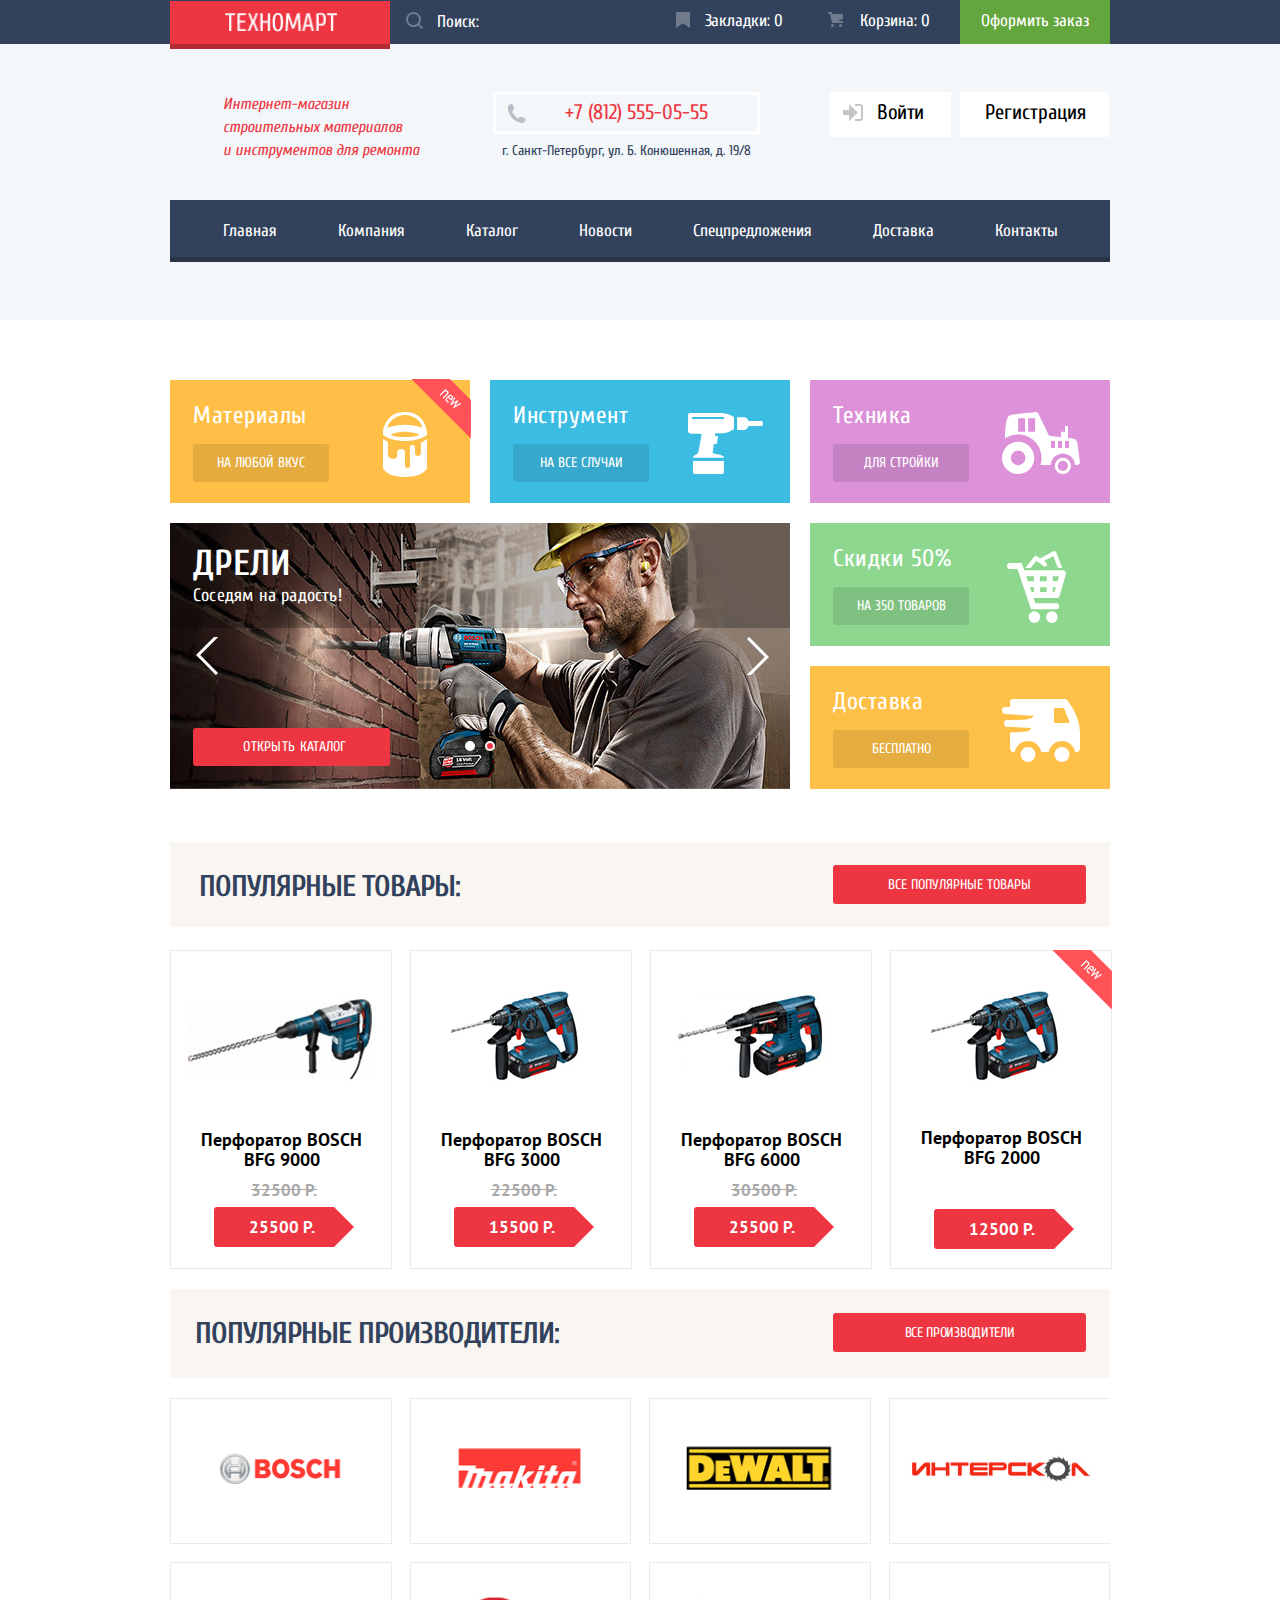
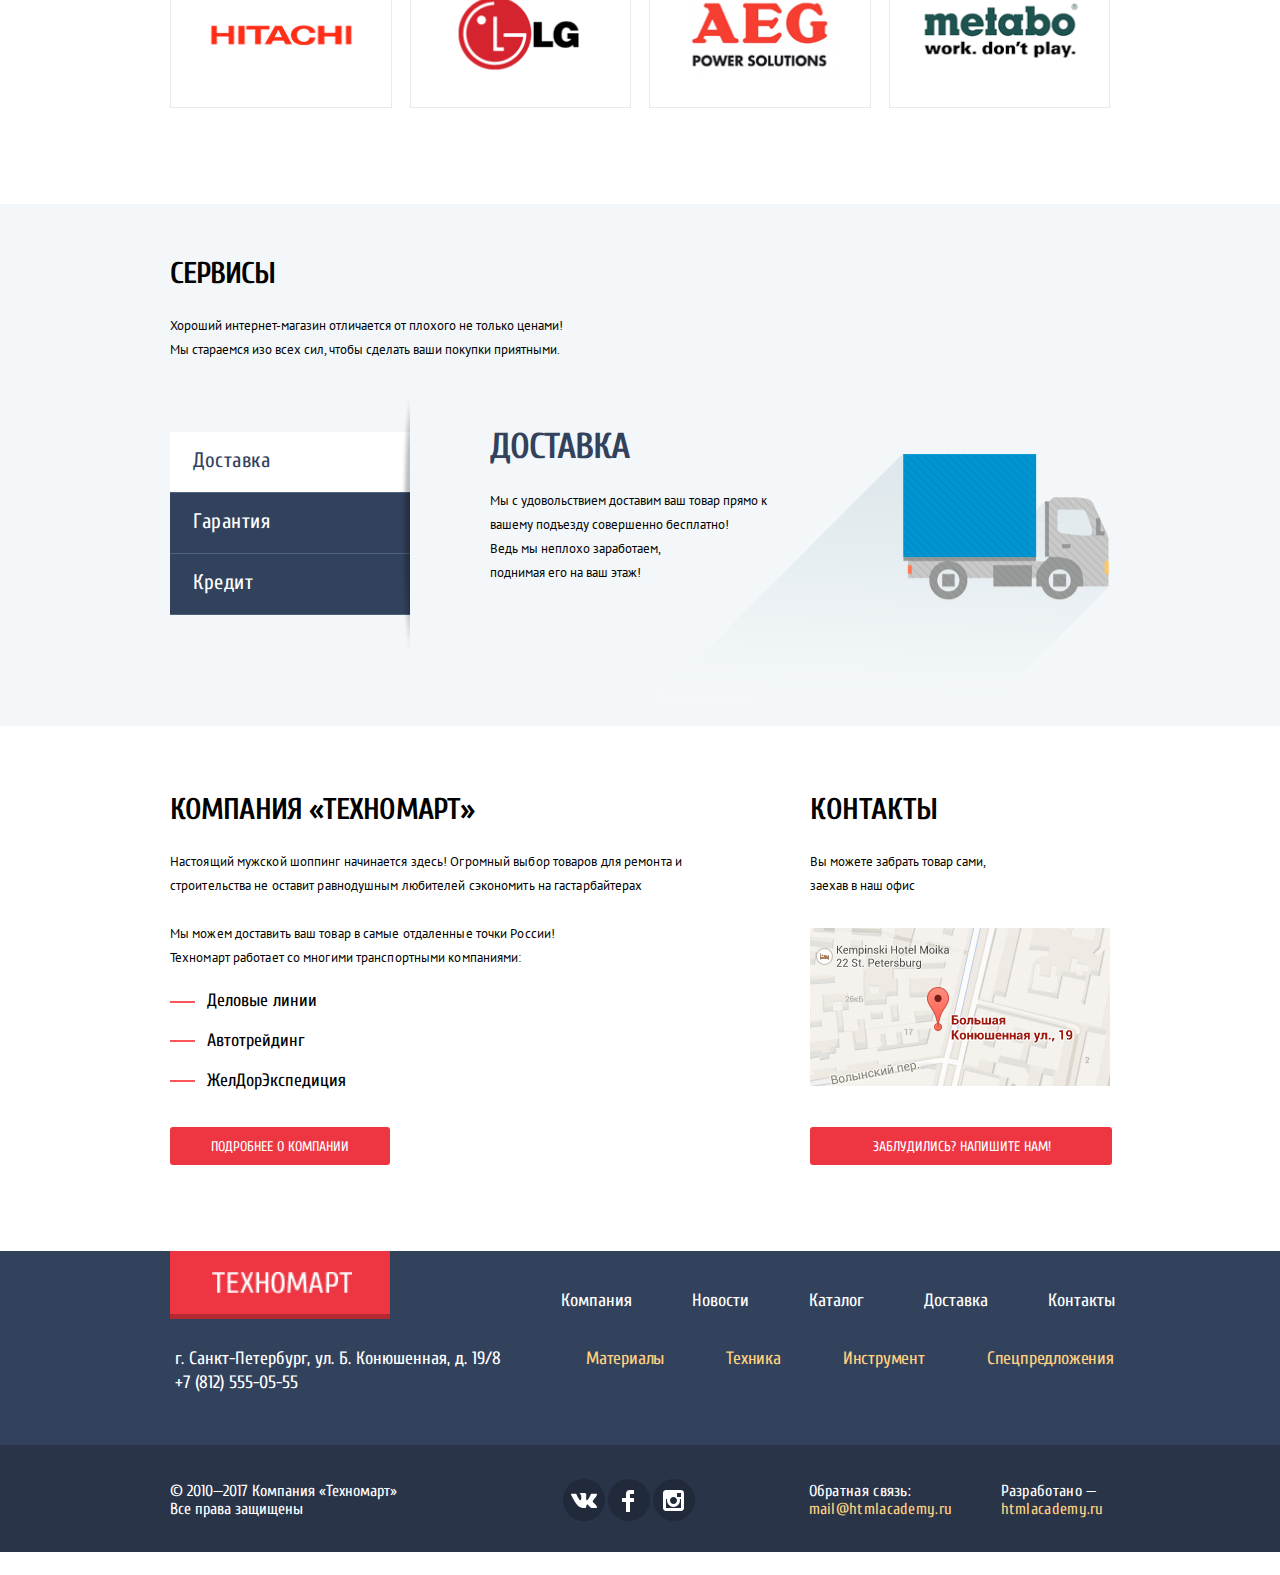
==== commit 688ab60c: "Доработка личного проекта" ====
--- a/index.html
+++ b/index.html
@@ -1,303 +1,266 @@
 <!DOCTYPE html>
 <html lang="ru">
-  <head>
-    <meta charset="utf-8">
-    <title>HTML Academy: Техномарт</title>
-    <link href="https://fonts.googleapis.com/css?family=Cuprum:700,700i&amp;subset=cyrillic,cyrillic-ext" rel="stylesheet">
-    <link rel="stylesheet" href="css/style.min.css" >
-    <link href="css/normalize.min.css" rel="stylesheet">
-  </head>
-  <body>
-    <header class="page-header">
-      <h1 class="visually-hidden">Техномарт-мужской магазин</h1>
-      <div class="page-header-wrapper-top">
-        <section class="page-header-top container">
-          <h2 class="visually-hidden">Управление покупками</h2>
-            <a class="page-header-logo">
-              <img src="img/logo.png" width="112" height="19" alt="логотип Техномарт">
-            </a>
-            <form class="page-header-search" action="https://echo.htmlacademy.ru" method="get">
 
-              <input class="page-header-search-input" type="search" name="search" id="search" placeholder="Поиск:">
-              <label class="page-header-search-label" for="search"></label>
-            </form>
+<head>
+	<meta charset="utf-8">
+	<title>HTML Academy: Техномарт</title>
+	<link href="https://fonts.googleapis.com/css?family=Cuprum:400,400italic,700&amp;subset=latin,cyrillic" rel="stylesheet" type="text/css">
+	<link href="https://fonts.googleapis.com/css?family=PT+Sans:400,700&amp;subset=latin,cyrillic" rel="stylesheet" type="text/css">
+	<link rel="stylesheet" href="css/style.min.css">
+	<link href="css/normalize.min.css" rel="stylesheet"> </head>
 
-            <ul class="page-header-purchase">
-              <li class="page-header-purchase-tab"><a class="page-header-tab-link" href="tab.html">Закладки:0</a></li>
-              <li class="page-header-purchase-busket"><a class="page-header-busket-link" href="busket.html">Корзина:0</a></li>
-              <li class="page-header-purchase-order"><a class="page-header-order-link" href="order.html">Оформить заказ</a></li>
-            </ul>
-        </section>
-      </div>
-      <section class="header-middle container">
-        <h2 class="visually-hidden">Контакты и личный кабинет</h2>
-          <p class="header-middle-description">Интернет-магазин строительных материалов<br> и инструментов для ремонта</p>
-          <address class="header-middle-contacts">
+<body>
+	<header class="page-header">
+		<h1 class="visually-hidden">Техномарт-мужской магазин</h1>
+		<div class="page-header-wrapper-top">
+			<section class="page-header-top container">
+				<h2 class="visually-hidden">Управление покупками</h2>
+				<a class="page-header-logo"> <img src="img/logo.png" width="112" height="19" alt="логотип Техномарт"> </a>
+				<form class="page-header-search" action="https://echo.htmlacademy.ru" method="get">
+					<input class="page-header-search-input" type="search" name="search" id="search" placeholder="Поиск:">
+					<label class="page-header-search-label" for="search"></label>
+				</form>
+				<ul class="page-header-purchase">
+					<li class="page-header-purchase-tab"><a class="page-header-tab-link" href="tab.html">Закладки: 0</a></li>
+					<li class="page-header-purchase-busket"><a class="page-header-busket-link" href="busket.html">Корзина: 0</a></li>
+					<li class="page-header-purchase-order"><a class="page-header-order-link" href="order.html">Оформить заказ</a></li>
+				</ul>
+			</section>
+		</div>
+		<section class="header-middle container">
+			<h2 class="visually-hidden">Контакты и личный кабинет</h2>
+			<p class="header-middle-description">Интернет-магазин строительных материалов
+				<br> и инструментов для ремонта</p> <address class="header-middle-contacts">
             <p class="header-middle-phone">+7 (812) 555-05-55</p>
-            <p class="header-middle-address">г.Санкт-Петербург,ул.Б.Конюшенная, д.19/8</p>
+            <p class="header-middle-address">г. Санкт-Петербург, ул. Б. Конюшенная, д. 19/8</p>
           </address>
-          <section class="header-middle-user">
-            <h2 class="visually-hidden">Пользовательская навигация</h2>
-            <ul class="header-middle-user-navigation">
-              <li class="header-middle-login"><a class="header-middle-login-button" href="authorisation.html">Войти</a></li>
-              <li class="header-middle-registration"><a class="header-middle-registration-button" href="registration.html">Регистрация</a></li>
-            </ul>
-          </section>
-      </section>
-      <nav class="main-navigation container">
-        <ul class="site-navigation">
-          <li class="site-navigation-item"><a class="site-navigation-link site-navigation-current">Главная</a></li>
-          <li class="site-navigation-item"><a class="site-navigation-link" href="company.html">Компания</a></li>
-          <li class="site-navigation-item"><a class="site-navigation-link" href="catalog.html">Каталог</a></li>
-          <li class="site-navigation-item"><a class="site-navigation-link" href="news.html">Новости</a></li>
-          <li class="site-navigation-item"><a class="site-navigation-link" href="specialoffer.html">Спецпредложения</a></li>
-          <li class="site-navigation-item"><a class="site-navigation-link" href="delivery.html">Доставка</a></li>
-          <li class="site-navigation-item"><a class="site-navigation-link" href="contacts.html">Контакты</a></li>
-        </ul>
-      </nav>
-    </header>
-    <main class="page-main">
-      <section class="promo-block container">
-        <h2 class="visually-hidden">Промо-блок</h2>
-          <div class="promo-list-1">
-            <div class="promo-item materials-promo new">
-              <div class="flag-new"></div>
-                Материалы<a class="promo-link" href="catalog/materials.html">НА ЛЮБОЙ ВКУС</a>
-            </div>
-            <div class="promo-item instruments-promo">Инструмент<a class="promo-link" href="catalog/instruments.html">НА ВСЕ СЛУЧАИ</a></div>
+			<section class="header-middle-user">
+				<h2 class="visually-hidden">Пользовательская навигация</h2>
+				<ul class="header-middle-user-navigation">
+					<li class="header-middle-login"><a class="header-middle-login-button" href="authorisation.html">Войти</a></li>
+					<li class="header-middle-registration"><a class="header-middle-registration-button" href="registration.html">Регистрация</a></li>
+				</ul>
+			</section>
+		</section>
+		<nav class="main-navigation container">
+			<ul class="site-navigation">
+				<li class="site-navigation-item"><a class="site-navigation-link site-navigation-current">Главная</a></li>
+				<li class="site-navigation-item"><a class="site-navigation-link" href="company.html">Компания</a></li>
+				<li class="site-navigation-item"><a class="site-navigation-link" href="catalog.html">Каталог</a></li>
+				<li class="site-navigation-item"><a class="site-navigation-link" href="news.html">Новости</a></li>
+				<li class="site-navigation-item"><a class="site-navigation-link" href="specialoffer.html">Спецпредложения</a></li>
+				<li class="site-navigation-item"><a class="site-navigation-link" href="delivery.html">Доставка</a></li>
+				<li class="site-navigation-item"><a class="site-navigation-link" href="contacts.html">Контакты</a></li>
+			</ul>
+		</nav>
+	</header>
+	<main class="page-main">
+		<section class="promo-block container">
+			<h2 class="visually-hidden">Промо-блок</h2>
+			<div class="promo-list-1">
+				<div class="promo-item materials-promo new">
+					<div class="flag-new"></div> Материалы<a class="promo-link" href="catalog/materials.html">НА ЛЮБОЙ ВКУС</a> </div>
+				<div class="promo-item instruments-promo">Инструмент<a class="promo-link" href="catalog/instruments.html">НА ВСЕ СЛУЧАИ</a></div>
+				<div class="promo-slider">
+					<ul>
+						<li class="slider-radio-1" tabindex="0"></li>
+						<li class="slider-radio-2  slider-radio-active" tabindex="0"></li>
+					</ul>
+					<button class="arrow-left"></button>
+					<button class="arrow-right"></button>
+					<div class="promo-item drills-promo">
+						<h2 class="promo-item drills-title">ДРЕЛИ</h2>
+            <p>Соседям на радость!</p><a class="button-drills" href="catalog/instruments/drills.html">ОТКРЫТЬ КАТАЛОГ</a>
+            <img src="img/drills.jpg" width="620" height="266" alt="промо-картинка дрели"></div>
+					<div class="promo-item perforators-promo">
+						<h2 class="promo-item drills-title">ПЕРФОРАТОРЫ</h2>
+            <p>Настоящие мужские игрушки</p><a class="button-drills" href="catalog/instruments/drills.html">ОТКРЫТЬ КАТАЛОГ</a>
+            <img src="img/perforators.jpg" width="620" height="266" alt="промо-картинка дрели"></div>
+				</div>
+			</div>
+			<div class="promo-list-2">
+				<p class="promo-item tech-promo">Техника<a class="promo-link" href="catalog/tech.html">ДЛЯ СТРОЙКИ</a></p>
+				<p class="promo-item discounts-promo">Скидки 50%<a class="promo-link" href="catalog/discounts.html">НА 350 ТОВАРОВ</a></p>
+				<p class="promo-item delivery-promo">Доставка<a class="promo-link" href="#Доставка">БЕСПЛАТНО</a></p>
+			</div>
+		</section>
+		<section class="popular container">
+			<header class="popular-header">
+				<h2 class="popular-title">ПОПУЛЯРНЫЕ ТОВАРЫ:</h2> <a class="popular-button" href="popular.html">ВСЕ ПОПУЛЯРНЫЕ ТОВАРЫ</a> </header>
+			<ul class="popular-list">
+				<li class="popular-item">
+					<div class="catalog-item-offer">
+            <p><a class="catalog-item-buy" href="buy.html">КУПИТЬ</a></p> <a class="catalog-item-marked" href="intab.html">В ЗАКЛАДКИ</a> </div>
+            <img src="img/bosch-bfg-9000.jpg" alt="BOSCH BFG 9000" width="220" height="150" class="popular-item-image-bfg9000">
+					<h3 class="popular-item-title">Перфоратор BOSCH  BFG 9000</h3>
+					<p class="popular-item-old-price">32500 Р.</p> <a class="popular-item-link" href="#">25500 Р.</a> </li>
+				<li class="popular-item">
+					<div class="catalog-item-offer">
+            <p><a class="catalog-item-buy" href="buy.html">КУПИТЬ</a></p> <a class="catalog-item-marked" href="intab.html">В ЗАКЛАДКИ</a> </div>
+            <img src="img/bosch-bfg-3000.jpg" alt="BOSCH BFG 3000" width="220" height="150" class="popular-item-image-bfg3000">
+					<h3 class="popular-item-title">Перфоратор BOSCH BFG 3000</h3>
+					<p class="popular-item-old-price">22500 Р.</p> <a class="popular-item-link" href="#">15500 Р.</a> </li>
+				<li class="popular-item">
+					<div class="catalog-item-offer">
+            <p><a class="catalog-item-buy" href="buy.html">КУПИТЬ</a></p> <a class="catalog-item-marked" href="intab.html">В ЗАКЛАДКИ</a> </div>
+            <img src="img/bosch-bfg-6000.jpg" alt="BOSCH BFG 6000" width="220" height="150" class="popular-item-image-bfg6000">
+					<h3 class="popular-item-title">Перфоратор BOSCH BFG 6000</h3>
+					<p class="popular-item-old-price">30500 Р.</p> <a class="popular-item-link" href="#">25500 Р.</a> </li>
+				<li class="popular-item new">
+					<div class="flag-new"></div>
+					<div class="catalog-item-offer">
+            <p><a class="catalog-item-buy" href="buy.html">КУПИТЬ</a></p> <a class="catalog-item-marked" href="intab.html">В ЗАКЛАДКИ</a> </div>
+            <img src="img/bosch-bfg-2000.jpg" alt="BOSCH BFG 2000" width="220" height="150" class="popular-item-image-bfg2000">
+					<h3 class="popular-item-new-title">Перфоратор BOSCH BFG 2000</h3>
+					<p><del class="popular-item-old-price"></del></p> <a class="popular-item-link" href="#">12500 Р.</a> </li>
+			</ul>
+		</section>
+		<section class="makers container">
+			<header class="makers-header">
+				<h2 class="makers-tittle">ПОПУЛЯРНЫЕ ПРОИЗВОДИТЕЛИ:</h2> <a class="makers-button" href="makers.html">ВСЕ ПРОИЗВОДИТЕЛИ</a> </header>
+			<ul class="makers-list">
+				<li class="makers-item">
+					<a class="makers-link" href="bosch.html"><img src="img/bosch.png" width="218" height="143" alt="логотип bosch"></a>
+				</li>
+				<li class="makers-item">
+					<a class="makers-link" href="makita.html"><img src="img/makita.png" width="218" height="143" alt="логотип makita"></a>
+				</li>
+				<li class="makers-item">
+					<a class="makers-link" href="dewalt.html"><img src="img/dewalt.png" width="218" height="143" alt="логотип dewalt"></a>
+				</li>
+				<li class="makers-item">
+					<a class="makers-link" href="interskol.html"><img src="img/interskol.png" width="220" height="143" alt="логотип interskol"></a>
+				</li>
+				<li class="makers-item">
+					<a class="makers-link" href="hitachi.html"><img src="img/hitachi.png" width="218" height="143" alt="логотип hitachi"></a>
+				</li>
+				<li class="makers-item">
+					<a class="makers-link" href="lg.html"><img src="img/lg.png" width="218" height="143" alt="логотип lg"></a>
+				</li>
+				<li class="makers-item">
+					<a class="makers-link" href="aeg.html"><img src="img/aeg.png" width="218" height="143" alt="логотип aeg"></a>
+				</li>
+				<li class="makers-item">
+					<a class="makers-link" href="metabo.html"><img src="img/metabo.png" width="218" height="143" alt="логотип metabo"></a>
+				</li>
+			</ul>
+		</section>
+		<div class="service-block-wrapper">
+			<section class="service-block container">
+				<h2 class="service-title">СЕРВИСЫ</h2>
+				<p class="service-describe">Хороший интернет-магазин отличается от плохого не только ценами! Мы стараемся изо всех сил, чтобы сделать ваши покупки приятными.</p>
+				<div class="service-slider">
+					<aside>
+						<ul class="service-list">
+							<li class="service-list-delivery" tabindex="0">Доставка</li>
+							<li class="service-list-warranty" tabindex="0">Гарантия</li>
+							<li class="service-list-credit" tabindex="0">Кредит</li>
+						</ul>
+					</aside>
+					<ul class="service-list-items">
+						<li class="service-list-delivery-describe">
+							<h3 class="service-list-delivery-title">ДОСТАВКА</h3>
+							<p class="service-list-delivery-text">Мы с удовольствием доставим ваш товар прямо к вашему подъезду совершенно бесплатно!
+								<br> Ведь мы неплохо заработаем,
+								<br> поднимая его на ваш этаж!</p>
+						</li>
+						<li class="service-list-warranty-describe">
+							<h3 class="service-list-warranty-title">ГАРАНТИЯ</h3>
+							<p class="service-list-warranty-text">Если купленный у нас товар поломается или заискрит,
+								<br> а также в случае пожара, спровоцированного его возгаранием,
+								<br> вы всегда можете быть уверены в нашей гарантии. Мы обменяем сгоревший товар на новый.
+								<br> Дом уж восстановите как-нибудь сами.</p>
+						</li>
+						<li class="service-list-credit-describe">
+							<h3 class="service-list-credit-title">КРЕДИТ</h3>
+              <p class="service-list-credit-text">Залезть в долговую яму стало проще! Кредитные консультанты придут вам на помощь.</p>
+              <a class="credit-button" href="application.html">ОТПРАВИТЬ ЗАЯВКУ</a></li>
+					</ul>
+				</div>
+			</section>
+		</div>
+		<div class="main-footer container">
+			<section class="company">
+				<h2 class="company-title">КОМПАНИЯ «ТЕХНОМАРТ»</h2>
+				<p class="company-describe">Настоящий мужской шоппинг начинается здесь! Огромный выбор товаров для ремонта и строительства
+           не оставит равнодушным любителей сэкономить на гастарбайтерах</p>
+				<p class="company-describe-2">Мы можем доставить ваш товар в самые отдаленные точки России! Техномарт работает со многими транспортными компаниями:</p>
+				<ul class="transport-list">
+					<li class="transport-list-item-1">Деловые линии</li>
+					<li class="transport-list-item-2">Автотрейдинг</li>
+					<li class="transport-list-item-3">ЖелДорЭкспедиция</li>
+				</ul> <a class="aboutus-button" href="about-as.html">ПОДРОБНЕЕ О КОМПАНИИ</a> </section>
+			<section class="contacts">
+				<h2 class="contacts-title">КОНТАКТЫ</h2>
+        <p class="contacts-desription">Вы можете забрать товар сами, заехав в наш офис</p>
+        <img class="contacts-map" src="img/map.jpg" width="300" height="158" alt="г.Санкт-Петербург, ул.Б.Конюшенная,д.19/8">
+        <a class="map-button" href="contact-us">ЗАБЛУДИЛИСЬ? НАПИШИТЕ НАМ!</a> </section>
+		</div>
+	</main>
+	<footer class="page-footer">
+		<div class="footer-wrapper container">
+			<section class="footer-left">
+				<h2 class="visually-hidden">Техномарт, адрес и телефон</h2>
+				<a class="page-footer-logo"> <img src="img/logo.png" width="140" height="22" alt="логотип Техномарт"> </a> <address class="footer-contacts">
+            <p class="footer-address">г. Санкт-Петербург, ул. Б. Конюшенная, д. 19/8</p>
+            <p class="footer-phone">+7 (812) 555-05-55</p>
+          </address> </section>
+			<section class="footer-right">
+				<h2 class="visually-hidden">Разделы сайта</h2>
+				<ul class="footer-navigation">
+					<li class="footer-navigation-item"><a class="footer-navigation-link" href="company.html">Компания</a></li>
+					<li class="footer-navigation-item"><a class="footer-navigation-link" href="news.html">Новости</a></li>
+					<li class="footer-navigation-item"><a class="footer-navigation-link" href="catalog.html">Каталог</a></li>
+					<li class="footer-navigation-item"><a class="footer-navigation-link" href="delivery.html">Доставка</a></li>
+					<li class="footer-navigation-item"><a class="footer-navigation-link" href="contacts.html">Контакты</a></li>
+				</ul>
+				<ul class="catalog-links">
+					<li class="catalog-links-item"><a class="materials" href="materials.html">Материалы</a></li>
+					<li class="catalog-links-item"><a class="tech" href="tech.html">Техника</a></li>
+					<li class="catalog-links-item"><a class="instruments" href="instruments.html">Инструмент</a></li>
+					<li class="catalog-links-item"><a class="special-offer" href="specialoffer.html">Спецпредложения</a></li>
+				</ul>
+			</section>
+		</div>
+		<section class="footer-bottom">
+			<div class="footer-bottom-wrapper container">
+				<h2 class="visually-hidden">Как с нами связаться</h2>
+				<p class="copyright"> © 2010—2017 Компания «Техномарт» Все права защищены </p>
+				<div class="social-networks">
+					<a class="social-link-vk" href="https://vk.com"></a>
+					<a class="social-link-fb" href="https://facebook.com"></a>
+					<a class="social-link-inst" href="https://instagram.com"></a>
+				</div>
+				<p class="footer-feedback-mail">Обратная связь: <a class="footer-feedback-mail-link" href="mailto:mail@htmlacademy.ru">mail@htmlacademy.ru</a></p>
+				<p class="footer-feedback-powered-by">Разработано — <a class="footer-feedback-link" href="https://htmlacademy.ru/intensive/htmlcss">htmlacademy.ru</a></p>
+			</div>
+		</section>
+	</footer>
+	<section class="modal-write-us">
+		<h2 class="visually-hidden">Напишите нам</h2>
+		<button class="notify-close"><span class="visually-hidden">Закрыть</span></button>
+		<form class="modal-write-us-form" action="https://echo.htmlacademy.ru" method="post">
+			<div class="modal-personal-dates">
+				<p>
+					<label class="modal-input-title" for="yourname">Ваше имя:</label>
+					<input type="text" name="name" id="yourname" placeholder="Имя Фамилия"> </p>
+				<p>
+					<label class="modal-input-title" for="email"> Ваш e-mail: </label>
+					<input type="email" name="email" id="email" placeholder="email@example.com"> </p>
+			</div>
+			<p class="modal-message">
+				<label class="modal-input-title" for="comment">Текст письма:</label>
+				<textarea name="comment" rows="10" id="comment" placeholder="В свободной форме"></textarea>
+			</p>
+			<div class="form-footer">
+				<button class="modal-submit">ОТПРАВИТЬ</button>
+			</div>
+		</form>
+	</section>
+	<section class="map-popup">
+		<h3 class="visually-hidden">Большая карта</h3>
+		<button class="map-close"><span class="visually-hidden">Закрыть</span></button>
+	</section>
+</body>
 
-            <div class="promo-slider">
-              <ul>
-                <li class="slider-radio-1"></li>
-                <li class="slider-radio-2 slider-radio-active"></li>
-              </ul>
-              <button class="arrow-left"></button>
-              <button class="arrow-right"></button>
-              <div class="promo-item drills-promo">
-                <h2 class="promo-item drills-title">ДРЕЛИ</h2>
-                <p>Соседям на радость!</p><a class="button-drills" href="catalog/instruments/drills.html">ОТКРЫТЬ КАТАЛОГ</a>
-                <img src="img/drills.jpg" width="620" height="266" alt="промо-картинка дрели"></div>
-
-              <div class="promo-item perforators-promo">
-                <h2 class="promo-item drills-title">ПЕРФОРАТОРЫ</h2>
-                <p>Настоящие мужские игрушки</p><a class="button-drills" href="catalog/instruments/drills.html">ОТКРЫТЬ КАТАЛОГ</a>
-                <img src="img/perforators.jpg" width="620" height="266" alt="промо-картинка дрели"></div>
-              </div>
-            </div>
-
-            <div class="promo-list-2">
-              <p class="promo-item tech-promo">Техника<a class="promo-link" href="catalog/tech.html">ДЛЯ СТРОЙКИ</a></p>
-              <p class="promo-item discounts-promo">Скидки 50%<a class="promo-link" href="catalog/discounts.html">НА 350 ТОВАРОВ</a></p>
-              <p class="promo-item delivery-promo">Доставка<a class="promo-link" href="#Доставка">БЕСПЛАТНО</a></p>
-            </div>
-
-      </section>
-      <section class="popular container">
-        <header class="popular-header">
-            <h2 class="popular-title">ПОПУЛЯРНЫЕ ТОВАРЫ:</h2>
-              <a class="popular-button" href="popular.html">ВСЕ ПОПУЛЯРНЫЕ ТОВАРЫ</a>
-        </header>
-              <ul class="popular-list">
-                <li class="popular-item">
-                    <div class="catalog-item-offer">
-                      <p><a class="catalog-item-buy" href="buy.html">КУПИТЬ</a></p>
-                      <a class="catalog-item-marked" href="intab.html">В ЗАКЛАДКИ</a>
-                    </div>
-                  <img src="img/bosch-bfg-9000.jpg" alt="BOSCH BFG 9000"
-                  width="220" height="150" class="popular-item-image-bfg9000">
-                  <h3 class="popular-item-title">Перфоратор BOSCH  BFG 9000</h3>
-                  <p class="popular-item-old-price">32500 Р.</p>
-                  <a class="popular-item-link" href="#">25500 Р.</a>
-
-                </li>
-                <li class="popular-item">
-                    <div class="catalog-item-offer">
-                      <p><a class="catalog-item-buy" href="buy.html">КУПИТЬ</a></p>
-                      <a class="catalog-item-marked" href="intab.html">В ЗАКЛАДКИ</a>
-                    </div>
-                  <img src="img/bosch-bfg-3000.jpg" alt="BOSCH BFG 3000"
-                  width="220" height="150" class="popular-item-image-bfg3000">
-                  <h3 class="popular-item-title">Перфоратор BOSCH BFG 3000</h3>
-                  <p class="popular-item-old-price">22500 Р.</p>
-                  <a class="popular-item-link" href="#">15500 Р.</a>
-
-                </li>
-                <li class="popular-item">
-                    <div class="catalog-item-offer">
-                      <p><a class="catalog-item-buy" href="buy.html">КУПИТЬ</a></p>
-                      <a class="catalog-item-marked" href="intab.html">В ЗАКЛАДКИ</a>
-                    </div>
-                  <img src="img/bosch-bfg-6000.jpg" alt="BOSCH BFG 6000"
-                  width="220" height="150" class="popular-item-image-bfg6000">
-                  <h3 class="popular-item-title">Перфоратор BOSCH BFG 6000</h3>
-                  <p class="popular-item-old-price">30500 Р.</p>
-                  <a class="popular-item-link" href="#">25500 Р.</a>
-
-                </li>
-                <li class="popular-item new">
-                   <div class="flag-new"></div>
-                    <div class="catalog-item-offer">
-                      <p><a class="catalog-item-buy" href="buy.html">КУПИТЬ</a></p>
-                      <a class="catalog-item-marked" href="intab.html">В ЗАКЛАДКИ</a>
-                    </div>
-                  <img src="img/bosch-bfg-2000.jpg" alt="BOSCH BFG 2000"
-                  width="220" height="150" class="popular-item-image-bfg2000">
-                  <h3 class="popular-item-new-title">Перфоратор BOSCH BFG 2000</h3>
-                  <p><del class="popular-item-old-price"></del></p>
-                  <a class="popular-item-link" href="#">12500 Р.</a>
-
-                </li>
-              </ul>
-      </section>
-      <section class="makers container">
-        <header class="makers-header">
-        <h2 class="makers-tittle">ПОПУЛЯРНЫЕ ПРОИЗВОДИТЕЛИ:</h2>
-          <a class="makers-button" href="makers.html">ВСЕ ПРОИЗВОДИТЕЛИ</a>
-        </header>
-            <ul class="makers-list">
-              <li class="makers-item"><a class="makers-link" href="bosch.html"><img src="img/bosch.png" width="218" height="143" alt="логотип bosch"></a></li>
-              <li class="makers-item"><a class="makers-link" href="makita.html"><img src="img/makita.png" width="218" height="143" alt="логотип makita"></a></li>
-              <li class="makers-item"><a class="makers-link" href="dewalt.html"><img src="img/dewalt.png" width="218" height="143" alt="логотип dewalt"></a></li>
-              <li class="makers-item"><a class="makers-link" href="interskol.html"><img src="img/interskol.png" width="220" height="143" alt="логотип interskol"></a></li>
-              <li class="makers-item"><a class="makers-link" href="hitachi.html"><img src="img/hitachi.png" width="218" height="143" alt="логотип hitachi"></a></li>
-              <li class="makers-item"><a class="makers-link" href="lg.html"><img src="img/lg.png" width="218" height="143" alt="логотип lg"></a></li>
-              <li class="makers-item"><a class="makers-link" href="aeg.html"><img src="img/aeg.png" width="218" height="143" alt="логотип aeg"></a></li>
-              <li class="makers-item"><a class="makers-link" href="metabo.html"><img src="img/metabo.png" width="218" height="143" alt="логотип metabo"></a></li>
-            </ul>
-      </section>
-      <div class="service-block-wrapper">
-        <section class="service-block container">
-          <h2 class="service-title">СЕРВИСЫ</h2>
-            <p class="service-describe">Хороший интернет-магазин отличается от плохого не только ценами!
-              Мы стараемся изо всех сил, чтобы сделать ваши покупки приятными.</p>
-          <div class="service-slider">
-              <aside>
-                <ul class="service-list">
-                  <li class="service-list-delivery">Доставка</li>
-                  <li class="service-list-warranty">Гарантия</li>
-                  <li class="service-list-credit">Кредит</li>
-                </ul>
-              </aside>
-              <ul class="service-list-items">
-                  <li class="service-list-delivery-describe">
-                      <h3 class="service-list-delivery-title">ДОСТАВКА</h3>
-                      <p class="service-list-delivery-text">Мы с удовольствием доставим ваш товар
-                      прямо к вашему подъезду совершенно бесплатно!<br>
-                      Ведь мы неплохо заработаем,<br> поднимая его на ваш этаж!</p></li>
-                  <li class="service-list-warranty-describe">
-                    <h3 class="service-list-warranty-title">ГАРАНТИЯ</h3>
-                    <p class="service-list-warranty-text">Если купленный у нас товар поломается или заискрит,<br>
-                      а также в случае пожара, спровоцированного его возгаранием,<br>  вы всегда можете быть
-                      уверены в нашей гарантии. Мы обменяем сгоревший товар на новый.<br>
-                      Дом уж восстановите как-нибудь сами.</p></li>
-                  <li class="service-list-credit-describe">
-                    <h3 class="service-list-credit-title">КРЕДИТ</h3>
-                    <p class="service-list-credit-text">Залезть в долговую яму стало проще!
-                      Кредитные консультанты придут вам на помощь.</p>
-                      <a class="credit-button" href="application.html">ОТПРАВИТЬ ЗАЯВКУ</a></li>
-              </ul>
-            </div>
-        </section>
-      </div>
-      <div class="main-footer container">
-        <section class="company">
-          <h2 class="company-title">КОМПАНИЯ «ТЕХНОМАРТ»</h2>
-            <p class="company-describe">Настоящий мужской шоппинг начинается здесь!
-              Огромный выбор товаров для ремонта и строительства не оставит
-                равнодушным любителей сэкономить на гастарбайтерах</p>
-            <p class="company-describe-2">Мы можем доставить ваш товар в самые отдаленные точки России!
-                Техномарт работает со многими транспортными компаниями:</p>
-            <ul class="transport-list">
-              <li class="transport-list-item-1">Деловые линии</li>
-              <li class="transport-list-item-2">Автотрейдинг</li>
-              <li class="transport-list-item-3">ЖелДорЭкспедиция</li>
-            </ul>
-              <a class="aboutus-button" href="about-as.html">ПОДРОБНЕЕ О КОМПАНИИ</a>
-        </section>
-        <section class="contacts">
-          <h2 class="contacts-title">КОНТАКТЫ</h2>
-            <p class="contacts-desription">Вы можете забрать товар сами, заехав в наш офис</p>
-            <img class="contacts-map" src="img/map.jpg"  width="300" height="158" alt="г.Санкт-Петербург, ул.Б.Конюшенная,д.19/8">
-            <a class="map-button" href="contact-us">ЗАБЛУДИЛИСЬ? НАПИШИТЕ НАМ!</a>
-        </section>
-      </div>
-    </main>
-    <footer class="page-footer">
-      <div class="footer-wrapper container">
-      <section class="footer-left">
-        <h2 class="visually-hidden">Техномарт, адрес и телефон</h2>
-          <a class="page-footer-logo">
-              <img src="img/logo.png" width="140" height="22" alt="логотип Техномарт">
-          </a>
-          <address class="footer-contacts">
-            <p class="footer-address">г.Санкт-Петербург, ул. Б. Конюшенная, д. 19/8</p>
-            <p class="footer-phone">+7 (812) 555-05-55</p>
-          </address>
-      </section>
-      <section class="footer-right">
-        <h2 class="visually-hidden">Разделы сайта</h2>
-        <ul class="footer-navigation">
-          <li class="footer-navigation-item"><a class="footer-navigation-link" href="company.html">Компания</a></li>
-          <li class="footer-navigation-item"><a class="footer-navigation-link" href="news.html">Новости</a></li>
-          <li class="footer-navigation-item"><a class="footer-navigation-link" href="catalog.html">Каталог</a></li>
-          <li class="footer-navigation-item"><a class="footer-navigation-link" href="delivery.html">Доставка</a></li>
-          <li class="footer-navigation-item"><a class="footer-navigation-link" href="contacts.html">Контакты</a></li>
-        </ul>
-        <ul class="catalog-links">
-          <li class="catalog-links-item"><a class="materials" href="materials.html">Материалы</a></li>
-          <li class="catalog-links-item"><a class="tech" href="tech.html">Техника</a></li>
-          <li class="catalog-links-item"><a class="instruments" href="instruments.html">Инструмент</a></li>
-          <li class="catalog-links-item"><a class="special-offer" href="specialoffer.html">Спецпредложения</a></li>
-        </ul>
-      </section>
-      </div>
-      <section class="footer-bottom">
-        <div class="footer-bottom-wrapper container">
-          <h2 class="visually-hidden">Как с нами связаться</h2>
-            <p class="copyright">
-              © 2010—2017 Компания «Техномарт»
-              Все права защищены
-            </p>
-            <div class="social-networks">
-              <a class="social-link-vk" href="https://vk.com"></a>
-              <a class="social-link-fb" href="https://facebook.com"></a>
-              <a class="social-link-inst" href="https://instagram.com"></a>
-            </div>
-              <p class="footer-feedback-mail">Обратная связь:
-                <a class="footer-feedback-mail-link" href="mailto:mail@htmlacademy.ru">mail@htmlacademy.ru</a></p>
-              <p class="footer-feedback-powered-by">Разработано —
-                <a class="footer-feedback-link" href="https://htmlacademy.ru/intensive/htmlcss">htmlacademy.ru</a></p>
-        </div>
-      </section>
-    </footer>
-
-    <section class="modal-write-us">
-      <h2 class="visually-hidden">Напишите нам</h2>
-      <button class="notify-close"><span class="visually-hidden">Закрыть</span></button>
-      <form class="modal-write-us-form" action="https://echo.htmlacademy.ru" method="post">
-        <div class="modal-personal-dates">
-          <p>
-            <label class="modal-input-title"  for="yourname">Ваше имя:</label>
-            <input  type="text" name="name" id="yourname" placeholder="Имя Фамилия">
-          </p>
-          <p>
-            <label class="modal-input-title" for="email"> Ваш e-mail: </label>
-            <input type="email" name="email" id="email" placeholder="email@example.com">
-          </p>
-       </div>
-          <p class="modal-message">
-            <label class="modal-input-title" for="comment">Текст письма:</label>
-            <textarea name="comment" rows="10" id="comment" placeholder="В свободной форме"></textarea>
-          </p>
-        <div class="form-footer">
-        <button class="modal-submit">Отправить</button>
-        </div>
-      </form>
-    </section>
-    <section class="map-popup">
-      <h3 class="visually-hidden">Большая карта</h3>
-        <button class="map-close"><span class="visually-hidden">Закрыть</span></button>
-    </section>
-
-  </body>
 </html>
--- a/css/style.min.css
+++ b/css/style.min.css
@@ -1 +1 @@
-body{margin:0;padding:0;font-family:'Cuprum',Arial,sans-serif}.visually-hidden{position:absolute;clip:rect(0 0 0 0);width:1px;height:1px;margin:-1px}.container{width:940px;margin:0 auto}.page-header{margin-bottom:61px;min-height:320px;background-color:#f3f7f9}.page-header-logo{width:220px;height:42px;background-color:#ee3643;-webkit-box-shadow:0 5px 0 #b52933;box-shadow:0 5px 0 #b52933}.page-header-logo img{position:relative;top:12px;left:55px}.page-header-logo:hover{background-color:#ca2c37}.page-header-logo:active{background-color:#ba2732}.page-footer-logo{margin-right:133px;margin-bottom:33px;width:220px;height:63px;background-color:#ee3643;-webkit-box-shadow:0 5px 0 #b52933;box-shadow:0 5px 0 #b52933}.page-footer-logo img{position:relative;top:21px;left:42px}.page-footer-logo:hover{background-color:#ca2c37}.page-footer-logo:active{background-color:#ba2732}.page-header-wrapper-top{margin-bottom:45px;background-color:#32425c}.page-header-top{min-height:42px;margin-bottom:45px;padding:0;display:-webkit-box;display:-ms-flexbox;display:flex;-webkit-box-align:center;-ms-flex-align:center;align-items:center;font-size:17px;line-height:18px;color:#fff}.page-header-search{position:relative}.page-header-search-label{position:absolute;top:12px;left:16px;z-index:10;width:20px;height:20px;background:url(../img/svg/icon-search.svg) no-repeat;opacity:.3}.page-header-search-input{width:270px;padding-top:12px;padding-bottom:11px;padding-left:47px;margin:0 auto;-webkit-box-orient:horizontal;-webkit-box-direction:normal;-ms-flex-direction:row;flex-direction:row;-webkit-box-pack:start;-ms-flex-pack:start;justify-content:flex-start;background-color:#32425c;color:#fff;border:none}.page-header-search-input::-webkit-input-placeholder{color:#fff;opacity:1}.page-header-search-input:-ms-input-placeholder{color:#fff;opacity:1}.page-header-search-input::-ms-input-placeholder{color:#fff;opacity:1}.page-header-search-input::placeholder{color:#fff;opacity:1}.page-header-search-input:focus::-webkit-input-placeholder{opacity:0}.page-header-search-input:focus:-ms-input-placeholder{opacity:0}.page-header-search-input:focus::-ms-input-placeholder{opacity:0}.page-header-search-input:focus::placeholder{opacity:0}.page-header-search-input:hover{background-color:#212a3a;color:#fff;border:none}.page-header-search-input:hover ~ label{background:url(../img/svg/icon-search.svg) no-repeat;opacity:1}.page-header-search-input:focus{background-color:#fff;color:#000;border:none}.page-header-search-input:focus ~ label{background:url(../img/svg/icon-search-focus.svg) no-repeat;opacity:1}.page-header-purchase{display:-webkit-box;display:-ms-flexbox;display:flex;padding-left:0;margin:0;text-align:center;list-style:none}.page-header-purchase a{text-decoration:none;color:#fff}.page-header-purchase-tab{position:relative;padding-top:12px;padding-bottom:12px;display:block;width:150px}.page-header-tab-link{letter-spacing:-.1px;padding:12px 40px 12px 44px}.page-header-tab-link::before{content:"";position:absolute;top:12px;left:16px;width:20px;height:20px;background:url(../img/svg/icon-bookmark.svg) no-repeat;opacity:.3}.page-header-purchase-tab:hover{background-color:#212a3a}.page-header-tab-link:hover::before{background:url(../img/svg/icon-bookmark.svg) no-repeat;opacity:1}.page-header-tab-link:active::before{opacity:.5}.page-header-purchase-tab:active{background-color:#161d29;color:#494c53}.page-header-purchase-busket{position:relative;padding-top:12px;padding-bottom:12px;width:150px}.full-busket{background-color:#ee3643}.page-header-busket-link{letter-spacing:-.1px;padding:12px 46px 12px 49px}.page-header-busket-link::before{content:"";position:absolute;top:12px;left:18px;width:20px;height:20px;background:url(../img/svg/icon-cart.svg) no-repeat;opacity:.3}.page-header-purchase-busket:hover{background-color:#212a3a}.page-header-busket-link:hover::before{background:url(../img/svg/icon-cart.svg) no-repeat;opacity:1}.page-header-busket-link:active::before{opacity:.5}.page-header-purchase-busket:active{background-color:#161d29;color:#494c53}.page-header-purchase-order{padding-top:12px;padding-bottom:12px;width:150px;background-color:#63a63e}.page-header-order-link{padding:10px 18px}.page-header-purchase-order:hover{background-color:#5fbb2d}.page-header-purchase-order:active{background-color:#518534;color:#494c53}.header-middle{margin-top:0;margin-bottom:38px;padding:0;display:-webkit-box;display:-ms-flexbox;display:flex;background-color:#f3f7f9}.header-middle-description{width:208px;margin:0;margin-left:44px;margin-right:63px;padding-top:5px;padding-left:7px;font-style:italic;font-size:16px;line-height:23px;color:#ee3643;letter-spacing:-.5px}.header-middle-contacts{position:relative;width:268px;margin-top:3px;margin-right:55px}.header-middle-phone{text-align:center;padding-top:9px;padding-bottom:8px;padding-left:19px;margin:0;margin-bottom:5px;font-style:normal;font-size:21px;line-height:21px;color:#ee3643;border:3px solid #fff;letter-spacing:-.5px}.header-middle-phone::before{content:"";position:absolute;top:12px;left:14px;width:20px;height:20px;background:url(../img/svg/icon-phone.svg) no-repeat}.header-middle-address{margin:0;text-align:center;font-style:normal;font-size:14px;line-height:24px;color:#32425c}.header-middle-user{margin-right:0;margin-top:4px}.header-middle-user-navigation{display:-webkit-box;display:-ms-flexbox;display:flex;list-style:none;margin-top:10px;padding-left:0}.header-middle-user-navigation a{padding-bottom:7px;margin-top:-4px;font-size:21px;line-height:21px;text-decoration:none;color:#000;background-color:#fff}.header-middle-login{position:relative;width:120px;margin-right:10px}.header-middle-login a{margin-left:15px;margin-right:10px;letter-spacing:-.5px;padding:8px 27px 13px 47px}.header-middle-login a::before{content:"";position:absolute;top:2px;left:28px;width:20px;height:20px;background:url(../img/svg/icon-login.svg) no-repeat}.header-middle-login a:hover{color:#ee3643}.header-middle-login a:hover::before{background:url(../img/svg/icon-login-hover.svg) no-repeat}.header-middle-login a:active{color:#b2b2b2}.header-middle-registration{margin-left:15px;width:150px}.header-middle-registration a{margin:0;letter-spacing:-.5px;padding:8px 19px 13px 25px}.header-middle-registration a:hover{color:#ee3643}.header-middle-registration a:active{color:#b2b2b2}.header-middle-logon{position:relative;padding-left:0;margin-bottom:0;margin-top:14px;list-style:none}.header-middle-logon a{font-size:16px;line-height:18px;color:#32425c;padding:9px 55px 9px 29px}.header-middle-logon-user a::before{content:"";position:absolute;top:0;left:10px;width:20px;height:20px;background:url(../img/svg/icon-user.svg) no-repeat}.header-middle-logon a:hover::before{background:url(../img/svg/icon-user-hover.svg) no-repeat}.header-middle-logon a:active::before{background:url(../img/svg/icon-user.svg) no-repeat}.header-middle-logout{content:"";position:absolute;top:1px;left:263px;width:20px;height:20px;background:url(../img/svg/icon-logout.svg) no-repeat}.header-middle-logout a{padding-right:0}.header-middle-logout:hover{background:url(../img/svg/icon-logout-hover.svg) no-repeat}.header-middle-logout:active{background:url(../img/svg/icon-logout.svg) no-repeat}.header-middle-logon-user a{padding-left:40px;padding-right:67px;font-size:21px;line-height:21px;text-decoration:none;color:#000;letter-spacing:-.5px}.header-middle-logon-user a:active{color:#b2b2b2}.header-middle-orders a{position:relative;margin-right:31px}.header-middle-orders a::after{content:"";position:absolute;top:7px;left:90px;width:5px;height:5px;background:url(../img/svg/shape.svg) no-repeat}.header-middle-logon-buttons{display:-webkit-box;display:-ms-flexbox;display:flex;margin-bottom:0;margin-top:19px;padding-left:14px;list-style:none;letter-spacing:-.3px}.header-middle-logon-buttons a{font-size:16px;line-height:18px;color:#32425c}.header-middle-logon-buttons a:hover{color:#ee3643}.header-middle-logon-buttons a:active{color:#b2b2b2}.header-middle-logon-user a{font-size:21px;line-height:21px;text-decoration:none;color:#000;background-color:#fff}.header-middle-logon-user a:active{color:#b2b2b2}.header-middle-orders a:hover{color:#ee3643}.header-middle-orders a:active{color:#b2b2b2}.header-middle-account a:hover{color:#ee3643}.header-middle-account a:active{color:#b2b2b2}.main-navigation{background-color:#32425c}.site-navigation{margin:0;padding-left:27px;padding-right:27px;display:-webkit-box;display:-ms-flexbox;display:flex;-webkit-box-pack:start;-ms-flex-pack:start;justify-content:flex-start;min-height:60px;list-style:none}.site-navigation-item a:hover{background-color:#293449}.site-navigation-item a:active{background-color:#1d2739;color:#a8abaf}.main-navigation a{display:block;font-size:17px;line-height:17px;text-decoration:none;color:#fff;padding:19px 28px 20px}.promo-block{display:-webkit-box;display:-ms-flexbox;display:flex;margin-bottom:33px;background-color:#fff}.promo-list-1{margin:0;margin-left:-20px;padding:0;display:-webkit-box;display:-ms-flexbox;display:flex;-webkit-box-pack:center;-ms-flex-pack:center;justify-content:center;-ms-flex-wrap:wrap;flex-wrap:wrap;font-size:24px;line-height:30px;color:#fff}.promo-list-2{font-size:24px;line-height:30px;color:#fff}.promo-link{font-size:14px;line-height:18px;display:block;max-width:136px;text-align:center;padding-bottom:10px;margin-top:13px;padding-top:10px;text-decoration:none;color:#fff;border-radius:3px}.promo-item{width:300px;min-height:123px;font-size:24px;line-height:30px;padding-top:21px;padding-left:23px;-webkit-box-sizing:border-box;box-sizing:border-box}.promo-item.materials-promo{position:relative;margin-right:20px;margin-bottom:40px;background-color:#ffbf47}.promo-item.materials-promo a{background-color:rgba(0,0,0,0.1)}.promo-item.materials-promo a::after{content:"";position:absolute;top:32px;left:213px;width:76px;height:66px;background:url(../img/svg/icon-1.svg) no-repeat}.promo-item.materials-promo a:hover{background-color:rgba(0,0,0,0.2)}.promo-item.materials-promo a:active{background-color:rgba(0,0,0,0.3)}.promo-item.instruments-promo{position:relative;margin-bottom:40px;background-color:#3bbce3}.promo-item.instruments-promo a{background-color:rgba(0,0,0,0.1)}.promo-item.instruments-promo a::after{content:"";position:absolute;top:33px;left:198px;width:76px;height:66px;background:url(../img/svg/icon-2.svg) no-repeat}.promo-item.instruments-promo a:hover{background-color:rgba(0,0,0,0.2)}.promo-item.instruments-promo a:active{background-color:rgba(0,0,0,0.3)}.promo-item.tech-promo{position:relative;padding-bottom:0;padding-top:21px;margin:0;margin-bottom:20px;background-color:#dc91d8}.promo-item.tech-promo a{background-color:rgba(0,0,0,0.1)}.promo-item.tech-promo a::after{content:"";position:absolute;top:32px;left:192px;width:79px;height:66px;background:url(../img/svg/icon-3.svg) no-repeat}.promo-item.tech-promo a:hover{background-color:rgba(0,0,0,0.2)}.promo-item.tech-promo a:active{background-color:rgba(0,0,0,0.3)}.promo-item.discounts-promo{position:relative;margin:0;margin-bottom:20px;background-color:#8ed78f}.promo-item.discounts-promo a{background-color:rgba(0,0,0,0.1)}.promo-item.discounts-promo a::after{content:"";position:absolute;top:28px;left:197px;width:76px;height:73px;background:url(../img/svg/icon-4.svg) no-repeat}.promo-item.discounts-promo a:hover{background-color:rgba(0,0,0,0.2)}.promo-item.discounts-promo a:active{background-color:rgba(0,0,0,0.3)}.promo-item.delivery-promo{position:relative;margin:0;margin-bottom:20px;background-color:#ffc047}.promo-item.delivery-promo a{background-color:rgba(0,0,0,0.1)}.promo-item.delivery-promo a::after{content:"";position:absolute;top:33px;left:192px;width:79px;height:66px;background:url(../img/svg/icon-5.svg) no-repeat}.promo-item.delivery-promo a:hover{background-color:rgba(0,0,0,0.2)}.promo-item.delivery-promo a:active{background-color:rgba(0,0,0,0.3)}.promo-slider{position:relative;margin-top:6px}.promo-item.drills-promo{position:relative;z-index:1;top:-20px;margin:0;margin-top:-30px;width:620px;height:266px;font-size:18px;line-height:24px;color:#fff;background-color:#513930}.promo-item.drills-promo img{position:absolute;top:0;left:0;z-index:-1}.promo-item.drills-promo input{position:absolute;opacity:0}.promo-item.drills-title{margin:0;padding:0;padding-top:2px;font-family:'Cuprum';font-weight:700;font-size:36px;line-height:36px}.promo-item.drills-promo p{letter-spacing:-.3px;display:block;margin-top:-83px}.promo-item.perforators-promo{display:none;position:relative;z-index:1;top:-20px;margin:0;margin-top:-30px;width:620px;height:266px;font-family:"PT Sans","Arial",sans-serif;font-size:18px;line-height:24px;color:#fff;background-color:#513930}.promo-item.perforators-promo img{position:absolute;top:0;left:0;z-index:-1}.promo-item.perforators-title{margin:0;padding:0;font-family:'Cuprum';font-weight:700;font-size:36px;line-height:36px}.promo-item.perforators-promo p{display:block;margin-top:-83px}.button-drills{display:block;margin-top:120px;padding-top:10px;padding-bottom:10px;padding-left:7px;width:190px;text-align:center;border-radius:3px;font-family:'Cuprum';font-size:14px;line-height:18px;text-decoration:none;background-color:#ee3643;color:#fff;letter-spacing:-.3px}.button-drills:hover{background-color:#ca2c37}.button-drills:active{background-color:#ba2732}.slider-radio-1{content:"";position:absolute;z-index:60;bottom:58px;left:295px;width:60px;height:10px;text-align:center;margin-right:5px;display:inline-block;width:6px;height:6px;vertical-align:top;background:#fff;border:2px solid #fff;border-radius:50%;cursor:pointer}.slider-radio-2{content:"";position:absolute;z-index:60;bottom:58px;left:315px;width:60px;height:10px;text-align:center;margin-right:5px;display:inline-block;width:6px;height:6px;vertical-align:top;background:#fff;border:2px solid #fff;border-radius:50%;cursor:pointer}.slider-radio-active{background:#ee3643}.arrow-left{position:absolute;z-index:60;bottom:134px;left:24px;width:24px;height:38px;background:url(../img/svg/icon-right.svg) no-repeat;-webkit-transform:rotate(180deg);-ms-transform:rotate(180deg);transform:rotate(180deg);border:none}.arrow-right{position:absolute;z-index:60;bottom:134px;left:577px;width:24px;height:38px;background:url(../img/svg/icon-right.svg) no-repeat;border:none}.promo-link{font-size:14px;line-height:18px}.popular-header{display:-webkit-box;display:-ms-flexbox;display:flex;-webkit-box-pack:justify;-ms-flex-pack:justify;justify-content:space-between;-webkit-box-align:center;-ms-flex-align:center;align-items:center;padding-left:29px;margin-bottom:23px;background-color:#f9f5f0}.popular-title{padding-top:5px;padding-bottom:5px;margin-bottom:20px;letter-spacing:-1px;font-size:30px;line-height:30px;background-color:#f9f5f0;color:#32425c}.popular-button{margin-top:0;margin-right:24px;display:block;padding-top:11px;padding-bottom:10px;width:253px;text-align:center;font-size:14px;line-height:18px;text-decoration:none;background-color:#ee3643;color:#fff;border-radius:3px;letter-spacing:-.3px}.popular-button:hover{background-color:#ca2c37}.popular-button:active{background-color:#ba2732}.popular-list{display:-webkit-box;display:-ms-flexbox;display:flex;padding:0;margin-bottom:20px;background-color:#fff;list-style:none}.popular-item-title{display:block;padding:0 24px 0 25px;margin-top:25px;margin-bottom:11px;text-align:center;color:#000;font-size:18px;line-height:20px;font-weight:700;font-style:normal;font-family:"PT Sans","Arial",sans-serif}.popular-item-new-title{display:block;padding:0 24px 0 25px;margin-top:23px;margin-bottom:11px;text-align:center;color:#000;font-size:18px;line-height:20px;font-weight:700;font-style:normal;font-family:"PT Sans","Arial",sans-serif}.popular-item{margin-right:18px;width:220px;min-height:317px;border:1px solid #eaeaea}.popular-item.new{position:relative}.popular-item:hover{-webkit-box-shadow:0 10px 20px #adb1b9;box-shadow:0 10px 20px #adb1b9}.popular-item-old-price{margin-top:11px;margin-bottom:19px;padding-left:80px;font-family:"PT Sans","Arial",sans-serif;font-weight:700;font-size:17px;line-height:18px;color:#a9a9a9;text-decoration:line-through}.popular-item-link{position:relative;font-family:"PT Sans","Arial",sans-serif;font-weight:700;font-size:17px;line-height:18px;background-color:#ee3643;width:80px;margin-right:10px;padding:9px 23px 9px 35px;text-decoration:none;color:#fff;background:#ee3643;border-radius:3px 0 0 3px;margin-left:43px}.popular-item-link::after{content:'';position:absolute;top:0;right:-36px;width:0;height:0;border:20px solid #fff;border-left-color:#ee3643}.makers{margin-bottom:67px}.makers-header{display:-webkit-box;display:-ms-flexbox;display:flex;-webkit-box-pack:justify;-ms-flex-pack:justify;justify-content:space-between;-webkit-box-align:center;-ms-flex-align:center;align-items:center;padding-left:25px;margin-bottom:20px;background-color:#f9f5f0}.makers-tittle{padding-top:5px;padding-bottom:5px;margin-bottom:24px;letter-spacing:-1px;background-color:#f9f5f0;color:#32425c;font-size:30px;line-height:30px}.makers-button{margin-top:-1px;margin-right:24px;display:block;padding-top:11px;padding-bottom:10px;width:253px;text-align:center;font-size:14px;line-height:18px;text-decoration:none;background-color:#ee3643;color:#fff;border-radius:3px;letter-spacing:-.3px}.makers-button:hover{background-color:#ca2c37}.makers-button:active{background-color:#ba2732}.makers-list{display:-webkit-box;display:-ms-flexbox;display:flex;-ms-flex-wrap:wrap;flex-wrap:wrap;padding:0;margin-right:-20px;margin-bottom:60px;background-color:#fff;list-style:none}.makers-item{margin-bottom:18px;margin-right:18px;width:219.5px;height:144px;border:1px solid #eaeaea}.makers-item:hover{-webkit-box-shadow:0 10px 20px #adb1b9;box-shadow:0 10px 20px #adb1b9}.makers-item:active{-webkit-box-shadow:0 5px 15px #8f929d;box-shadow:0 5px 15px #8f929d;opacity:.25}.service-block-wrapper{padding-bottom:0;margin-bottom:80px;background-color:#f3f7f9}.service-slider{display:-webkit-box;display:-ms-flexbox;display:flex}.service-title{padding-top:65px;font-size:30px;line-height:30px;letter-spacing:-1px}.service-list{position:relative;padding-left:0;width:240px;margin-top:0;margin-right:80px;font-size:21px;line-height:30px;background-color:#32425c;color:#fff;list-style:none}.service-list li::after{content:"";position:absolute;z-index:0;top:-45px;left:230px;width:15px;height:284px;background-image:url(../img/services-shadow.png);background-position:0 0;background-repeat:no-repeat;opacity:.4}.service-list li{padding-top:12px;padding-bottom:17px;padding-left:22px;border-bottom:1px solid #4d637b;margin-bottom:0}.service-list-delivery{background-color:#fff;color:#32425c}.service-list li:hover{background-color:#293449;color:#fff}.service-list li:focus{background-color:#fff;color:#32425c}.service-describe{margin-bottom:70px;width:408px;font-family:"PT Sans","Arial",sans-serif;font-size:13px;line-height:24px}.service-list-delivery-describe{background-image:url(../img/deliveryimg.png);background-position:100% 230%;background-repeat:no-repeat;height:272px;width:619px}.service-list-delivery-title{margin-top:-3px;margin-bottom:24px;font-size:36px;line-height:36px;color:#32425c;letter-spacing:-1px}.service-list-delivery-text{margin-right:330px;font-family:"PT Sans","Arial",sans-serif;font-size:13px;line-height:24px;width:283px}.service-list-warranty-describe{display:none;background-image:url(../img/warrantyimg.png);background-position:99% -14%;background-repeat:no-repeat;height:272px;width:630px}.service-list-warranty-title{margin-top:-4px;margin-bottom:25px;font-size:36px;line-height:36px;color:#32425c;letter-spacing:-1px}.service-list-warranty-text{width:389px;font-family:"PT Sans","Arial",sans-serif;font-size:13px;line-height:24px}.service-list-credit-describe{display:none;background-image:url(../img/creditimg.png);background-position:100% 0;background-repeat:no-repeat;height:272px;width:630px}.service-list-credit-title{margin-bottom:24px;margin-top:-3px;font-size:36px;line-height:36px;color:#32425c;letter-spacing:-1px}.service-list-credit-text{font-family:"PT Sans","Arial",sans-serif;font-size:13px;line-height:24px;width:280px}.service-list-items{margin-top:0;padding-left:0;list-style:none;margin-bottom:13px}.credit-button{margin-top:27px;margin-right:24px;display:block;padding-top:10px;padding-bottom:10px;width:196px;text-align:center;font-size:14px;line-height:18px;text-decoration:none;background-color:#ee3643;color:#fff;border-radius:3px;letter-spacing:-.3px}.credit-button:hover{background-color:#ca2c37}.credit-button:active{background-color:#ba2732}.main-footer{display:-webkit-box;display:-ms-flexbox;display:flex;margin-bottom:86px}.company{margin-right:100px;background-color:#fff}.company-title{margin-top:0;font-size:30px;line-height:30px;letter-spacing:-.9px}.company-describe{margin-bottom:24px;width:540px;font-family:"PT Sans","Arial",sans-serif;font-size:13px;line-height:24px;letter-spacing:.2px}.company-describe-2{margin-bottom:21px;width:400px;font-family:"PT Sans","Arial",sans-serif;font-size:13px;line-height:24px;letter-spacing:.1px}.transport-list{position:relative;margin-bottom:36px;padding-left:37px;list-style:none}.transport-list-item-1{margin-bottom:20px;font-size:18px;line-height:20px;letter-spacing:-.5px}.transport-list-item-2{margin-bottom:20px;font-size:18px;line-height:20px;letter-spacing:-.5px}.transport-list-item-3{margin-bottom:20px;font-size:18px;line-height:20px;letter-spacing:-.5px}.transport-list-item-1::before{content:'';position:absolute;left:0;top:10px;display:block;width:25px;height:2px;background:#fb565a}.transport-list-item-2::before{content:'';position:absolute;left:0;top:49px;display:block;width:25px;height:2px;background:#fb565a}.transport-list-item-3::before{content:'';position:absolute;left:0;top:89px;display:block;width:25px;height:2px;background:#fb565a}.aboutus-button{display:block;padding-top:11px;padding-bottom:9px;width:220px;text-align:center;font-size:14px;line-height:18px;text-decoration:none;background-color:#ee3643;color:#fff;letter-spacing:-.4px;border-radius:3px}.aboutus-button:hover{background-color:#ca2c37}.aboutus-button:active{background-color:#ba2732}.contacts-title{margin-top:0;font-size:30px;line-height:30px;letter-spacing:-.4px}.contacts-desription{padding-right:107px;margin-bottom:30px;font-family:"PT Sans","Arial",sans-serif;font-size:13px;line-height:24px}.contacts-map{margin-bottom:37px}.map-button{display:block;padding-top:11px;padding-bottom:9px;padding-left:2px;width:300px;text-align:center;font-size:14px;line-height:18px;text-decoration:none;background-color:#ee3643;color:#fff;letter-spacing:-.4px;border-radius:3px}.map-button:hover{background-color:#ca2c37}.map-button:active{background-color:#ba2732}.page-footer{background-color:#32425c}.footer-wrapper{display:-webkit-box;display:-ms-flexbox;display:flex;margin-bottom:50px}.footer-left{display:-webkit-box;display:-ms-flexbox;display:flex;-webkit-box-orient:vertical;-webkit-box-direction:normal;-ms-flex-direction:column;flex-direction:column}.footer-right{padding-top:22px}.footer-contacts{letter-spacing:-.3px;margin-left:5px;font-size:18px;line-height:24px;color:#fff;font-style:normal}.footer-navigation{display:-webkit-box;display:-ms-flexbox;display:flex;text-align:right;margin-bottom:34px;padding-left:35px;list-style:none}.footer-contacts p{margin:0 auto}.footer-navigation a{margin-right:58px;font-size:18px;line-height:24px;text-decoration:none;color:#fff;letter-spacing:-.2px}.footer-navigation a:hover{text-decoration:underline}.footer-navigation a:active{color:#a4abb4}.catalog-links{display:-webkit-box;display:-ms-flexbox;display:flex;margin:0 auto;padding-left:60px;list-style:none}.catalog-links a{margin-right:57px;font-size:18px;line-height:24px;text-decoration:none;color:#ffd180;letter-spacing:-.2px}.catalog-links a:hover{text-decoration:underline}.catalog-links a:active{color:#ad956f}.footer-bottom{background-color:#293449}.footer-bottom-wrapper{display:-webkit-box;display:-ms-flexbox;display:flex;margin-top:0;padding-top:21px}.copyright{width:277px;margin-right:148px;padding-bottom:18px;font-size:16px;line-height:18px;color:#fff;letter-spacing:-.4px}.social-networks{display:-webkit-box;display:-ms-flexbox;display:flex;margin-right:110px;margin-top:13px}.social-networks a:hover{background-color:#ee3643}.social-link-vk{margin-right:3px;position:relative;display:inline-block;width:42px;height:42px;line-height:42px;text-decoration:none;background:#212a3a;border-radius:50px}.social-link-vk::before{content:"";position:absolute;top:14px;left:8px;width:26px;height:20px;background:url(../img/svg/icon-vk.svg) no-repeat}.social-link-fb{margin-right:3px;position:relative;display:inline-block;width:42px;height:42px;line-height:42px;text-decoration:none;background:#212a3a;border-radius:50px}.social-link-fb::before{content:"";position:absolute;top:11px;left:14px;width:26px;height:22px;background:url(../img/svg/icon-fb.svg) no-repeat}.social-link-inst{margin-right:4px;position:relative;display:inline-block;width:42px;height:42px;line-height:42px;text-decoration:none;background:#212a3a;border-radius:50px}.social-link-inst::before{content:"";position:absolute;top:11px;left:10px;width:26px;height:30px;background:url(../img/svg/icon-insta.svg) no-repeat}.footer-feedback-mail{width:120px;margin-right:72px;font-size:16px;line-height:18px;color:#fff;letter-spacing:-.3px}.footer-feedback-mail a:hover{text-decoration:underline}.footer-feedback-mail a:active{color:#db3644}.footer-feedback-mail-link{font-size:16px;line-height:18px;text-decoration:none;color:#ffd180}.footer-feedback-powered-by{width:124px;font-size:16px;line-height:18px;color:#fff;letter-spacing:-.3px}.footer-feedback-powered-by a:hover{text-decoration:underline}.footer-feedback-powered-by a:active{color:#db3644}.footer-feedback-link{font-size:16px;line-height:18px;text-decoration:none;color:#ffd180}.modal-write-us{display:none;position:fixed;top:15%;left:calc(50% - 310px);z-index:1;width:620px;margin:0 auto;-webkit-box-pack:center;-ms-flex-pack:center;justify-content:center;background-color:#fff;font-size:18px;line-height:18px;-webkit-box-shadow:0 10px 20px #adb1b9;box-shadow:0 10px 20px #adb1b9;border-top:8px solid #ff5357}.notify-close{position:relative;padding-left:0;padding-right:0;border:none}.notify-close::after{position:absolute;content:"";top:-2px;left:590px;z-index:10;width:25px;height:25px;background:url(../img/svg/icon-close.svg) no-repeat}.modal-input-title{padding-top:8px;margin-bottom:8px}.modal-personal-dates{display:-webkit-box;display:-ms-flexbox;display:flex;padding-left:80px;margin-top:21px}.modal-personal-dates p{display:-webkit-box;display:-ms-flexbox;display:flex;-webkit-box-orient:vertical;-webkit-box-direction:normal;-ms-flex-direction:column;flex-direction:column;width:220px}.modal-personal-dates input{height:34px;padding-left:15px;font-family:"PT Sans","Arial",sans-serif;font-size:13px;line-height:18px}.modal-personal-dates p:first-child{display:-webkit-box;display:-ms-flexbox;display:flex;-webkit-box-orient:vertical;-webkit-box-direction:normal;-ms-flex-direction:column;flex-direction:column;padding-right:20px;margin-top:0;margin-bottom:11px;padding-top:0}.modal-write-us-form input{border-radius:3px;border:2px solid #d7dcde}.modal-write-us-form input:hover{border:2px solid #b5b5b5}.modal-write-us-form input:focus{border:2px solid #ee3643}.modal-write-us-form textarea{border-radius:3px;border:2px solid #d7dcde}.modal-write-us-form textarea:hover{border:2px solid #b5b5b5}.modal-write-us-form textarea:focus{border:2px solid #ee3643}.modal-write-us-form p{-webkit-box-orient:vertical;-webkit-box-direction:normal;-ms-flex-direction:column;flex-direction:column;display:-webkit-box;display:-ms-flexbox;display:flex;margin-top:0;margin-bottom:0}.modal-message{padding-left:80px;margin-bottom:0;margin-top:11px}.modal-write-us-form textarea{width:442px;height:100px;padding-left:13px;padding-top:11px;margin-bottom:35px;font-family:"PT Sans","Arial",sans-serif;font-size:13px;line-height:18px}.map-popup{display:none;position:absolute;top:378%;left:14%;z-index:1;width:72%;margin:0 auto;-webkit-box-pack:center;-ms-flex-pack:center;justify-content:center;background-color:#fff;font-size:18px;line-height:18px;background-image:url(../img/map-popup.jpg);height:75%;background-repeat:no-repeat}.map-close{position:absolute;content:"";top:20px;left:921px;z-index:10;width:25px;height:25px;border:none;background:url(../img/svg/icon-close.svg) no-repeat}.form-footer{background-color:#f4f4f4;padding:37px 80px}.modal-submit{display:block;padding:0;padding-top:10px;padding-bottom:10px;width:460px;text-align:center;border:none;font-size:17px;line-height:17px;text-decoration:none;color:#fff;background-color:#ee3643}.modal-submit:hover{background-color:#ca2c37}.modal-submit:active{background-color:#ba2732}.breadcrumbs{position:relative;display:-webkit-box;display:-ms-flexbox;display:flex;margin-top:-40px;margin-bottom:20px;list-style:none}.breadcrumbs li{margin-right:35px}.breadcrumbs-home a{position:absolute;top:2px;left:18px;z-index:10;width:20px;height:20px;background:url(../img/svg/icon-home.svg) no-repeat}.breadcrumbs-home a::after{position:absolute;content:"";top:0;left:30px;z-index:10;width:20px;height:20px;background:url(../img/svg/icon-right-small.svg) no-repeat}.breadcrumbs-catalog a::after{position:absolute;content:"";top:2px;left:144px;z-index:10;width:20px;height:20px;background:url(../img/svg/icon-right-small.svg) no-repeat}.breadcrumbs-instruments a::after{position:absolute;content:"";top:2px;left:263px;z-index:10;width:20px;height:20px;background:url(../img/svg/icon-right-small.svg) no-repeat}.breadcrumbs a{font-family:"PT Sans","Arial",sans-serif;font-size:13px;line-height:18px;text-decoration:none;color:#000}.instruments-link{padding-left:4px}.perforators-link{padding-left:8px}.catalog-section{letter-spacing:-1px;padding-top:29px;padding-bottom:29px;padding-left:30px;margin-bottom:8px;width:910px;font-size:30px;line-height:30px;color:#32425c;background-color:#f2f6f8}.catalog-wrapper{display:-webkit-box;display:-ms-flexbox;display:flex}.filters{margin-left:0;width:218px}.filters-title{width:201px;border-radius:3px;font-family:"PT Sans","Arial",sans-serif;margin-bottom:12px;padding-top:10px;padding-bottom:10px;padding-left:19px;font-size:13px;line-height:18px;background-color:#f7f3ec}.filter-price{border:none;border-bottom:1px solid #c5c5c5;margin:0;margin-bottom:17px;padding:0;padding-bottom:25px}.filter-price-title{margin-bottom:22px;font-family:"PT Sans","Arial",sans-serif;font-weight:700;font-size:17px;line-height:30px;background-color:#fff}.filter-price-min{margin-right:6px;padding-top:10px;padding-bottom:10px;padding-left:4px;border:none;width:93px;text-align:center;background-color:#f7f3ec;font-size:17px;line-height:18px;border-radius:3px}.filter-price-max{letter-spacing:.2px;margin-left:2px;padding-top:10px;padding-bottom:10px;padding-left:1px;border:none;width:93px;text-align:center;background-color:#f7f3ec;font-size:17px;line-height:18px;border-radius:3px}.filter-price-controls{position:relative;top:-10px;width:170px;background-color:#f7f3ec;border-radius:3px;padding:30px 22px 47px 28px}.filter-price-min-roll{position:absolute;top:32px;left:20px;width:5px;height:5px;border:8px solid #fff;background:#ababab;border-radius:50%;cursor:pointer}.filter-price-max-roll{position:absolute;top:31px;left:160px;width:5px;height:5px;border:8px solid #fff;background:#ababab;border-radius:50%;cursor:pointer}.filter-price-main-line{width:94%;height:2px;background:#a9a9a9;margin-left:12px;position:relative;top:11px}.filter-price-color-line{padding-left:0;margin-left:12px;position:relative;top:9px;width:74%;height:2px;background:#00ca74}.filter-makers{border:none;margin-bottom:17px;margin-left:0;font-family:"PT Sans","Arial",sans-serif;font-size:15px;line-height:20px;border-bottom:1px solid #c5c5c5;padding:0}.filter-makers p{margin-top:12px}.filter-makers p:last-child{margin-bottom:24px}.filter-makers-item{display:none}.filter-makers label{position:relative;display:block;margin-bottom:20px;padding-left:35px;font-weight:400;font-size:15px;line-height:20px;color:#000;cursor:pointer}.filter-makers label::before{background:url(../img/svg/checkbox-off.svg) no-repeat;content:"";position:absolute;top:0;left:0;width:26px;height:25px;opacity:.6}.filter-makers label:hover::before{opacity:1}.filter-makers-item:checked ~ label::before{background:url(../img/svg/checkbox-on.svg) no-repeat}.filter-makers-item:disabled ~ label::before{opacity:.3}.filter-makers-title{font-family:"PT Sans","Arial",sans-serif;font-weight:700;font-size:17px;line-height:30px;background-color:#fff}.filter-power{border:none;border:none;margin-left:0;margin-right:0;margin-bottom:58px;font-family:"PT Sans","Arial",sans-serif;font-size:15px;line-height:20px;padding:0}.filter-power-item{display:none}.filter-power label{position:relative;display:block;margin-bottom:20px;padding-left:35px;font-weight:400;font-size:15px;line-height:20px;color:#000;cursor:pointer}.filter-power label::before{background:url(../img/svg/radio-off.svg) no-repeat;content:"";position:absolute;top:-2px;left:-1px;width:26px;height:25px;opacity:.6}.filter-power label:hover::before{opacity:1}.filter-power-item:checked ~ label::before{background:url(../img/svg/radio-on.svg) no-repeat}.filter-power-item:disabled ~ label::before{opacity:.3}.filter-power-title{letter-spacing:1px;font-family:"PT Sans","Arial",sans-serif;font-weight:700;font-size:17px;line-height:30px;background-color:#fff}.filter-power p{margin-top:12px}.show-button{border:1px solid #c5c5c5;width:140px;font-family:"PT Sans","Arial",sans-serif;font-size:13px;line-height:18px;background-color:#fff;border-radius:2px;padding:10px 0}.sort{display:-webkit-box;display:-ms-flexbox;display:flex;margin-top:11px;margin-left:20px;width:702px;border-radius:3px;background-color:#f7f3ec}.sort-title{font-family:"PT Sans","Arial",sans-serif;padding-top:10px;padding-bottom:10px;border-radius:3px;font-size:13px;line-height:18px;margin:0 142px 0 20px}.sort-list{display:-webkit-box;display:-ms-flexbox;display:flex;padding-top:10px;margin:0;padding-left:0;list-style:none}.sort-price{margin-right:70px}.sort-type{margin-right:65px}.sort-function{margin-right:45px}.sort-item-link{margin-right:69px;font-family:"PT Sans","Arial",sans-serif;font-size:13px;line-height:18px;text-decoration:none;color:#d4d1cb;border-bottom:red 1px dotted}.sort-item-link:hover{color:#000;border-bottom:red 1px solid}.sort-item-link:focus{color:red;border-bottom:#f7f3ec 1px solid}.sort-item{position:relative}.sort-button-up{content:"";position:absolute;top:5px;left:-24px;width:15px;height:15px;background:url(../img/svg/icon-sort-focus.svg) no-repeat;opacity:0,3;border-bottom:none}.sort-button-up:hover{background:url(../img/svg/icon-sort-hover.svg) no-repeat}.sort-button-up:focus{background:url(../img/svg/icon-sort-focus.svg) no-repeat}.sort-button-down{content:"";position:absolute;top:0;left:4px;width:15px;height:15px;background:url(../img/svg/icon-sort.svg) no-repeat;opacity:0,3;-webkit-transform:rotate(180deg);-ms-transform:rotate(180deg);transform:rotate(180deg);border-bottom:none}.sort-button-down:hover{background:url(../img/svg/icon-sort-hover.svg) no-repeat}.sort-button-down:focus{background:url(../img/svg/icon-sort-focus.svg) no-repeat}.flag-new{position:absolute;top:-1px;right:-1px;width:60px;height:60px;text-indent:-1000px;overflow:hidden;z-index:0;background:url(../img/icon-new-flag.png) no-repeat 0 0}.catalog-item-title{display:block;padding:0 24px 0 25px;margin-top:25px;margin-bottom:14px;text-align:center;color:#000;font-size:18px;line-height:20px;font-weight:700;font-style:normal;font-family:"PT Sans","Arial",sans-serif}.catalog-list{padding-left:0;margin-left:20px;margin-top:20px;margin-bottom:42px;display:-webkit-box;display:-ms-flexbox;display:flex;-ms-flex-wrap:wrap;flex-wrap:wrap;width:726px;list-style:none}.catalog-item{width:220px;height:317px;border:1px solid #eaeaea;margin:0 18px 19px 0}.catalog-item.new{position:relative}.catalog-item:hover{-webkit-box-shadow:0 10px 20px #adb1b9;box-shadow:0 10px 20px #adb1b9}.catalog-item-old-price{margin-top:14px;margin-bottom:18px;padding-left:80px;font-family:"PT Sans","Arial",sans-serif;font-weight:700;font-size:17px;line-height:18px;text-decoration:line-through;color:#a9a9a9}.catalog-item-link{position:relative;font-family:"PT Sans","Arial",sans-serif;font-weight:700;font-size:17px;line-height:18px;background-color:#ee3643;width:80px;margin-right:10px;padding:9px 23px 9px 37px;text-decoration:none;color:#fff;background:#ee3643;border-radius:3px 0 0 3px;margin-left:43px}.catalog-item-link::after{content:'';position:absolute;top:0;right:-36px;width:0;height:0;border:20px solid #fff;border-left-color:#ee3643}.catalog-item-offer{display:none;position:absolute;margin-left:0;margin-top:11px;text-align:center;background-color:rgba(255,255,255,0.9);padding:25px 40px 25px 44px}.popular-item:hover .catalog-item-offer{display:block}.catalog-item:hover .catalog-item-offer{display:block}.catalog-item-offer a{font-size:14px;line-height:18px;text-decoration:none}.catalog-item-offer p{margin-bottom:29px}.catalog-item-buy{position:relative;background-color:#63a63e;color:#fff;-webkit-box-shadow:0 3px 0 #367315;box-shadow:0 3px 0 #367315;border-radius:3px;padding:10px 45px 8px 47px}.catalog-item-buy:before{content:"";position:absolute;top:12px;left:15px;width:20px;height:20px;background:url(../img/svg/icon-cart.svg) no-repeat;opacity:.3}.catalog-item-buy:hover{background-color:#5fbb2d}.catalog-item-buy:active{background-color:#518534}.catalog-item-marked{background-color:#fff;color:#32425c;border:3px solid #63a63e;border-radius:3px;padding:8px 29px}.catalog-item-marked:hover{border:3px solid #32425c}.catalog-item-marked:active{border:3px solid #c1c6ce;color:#d6d8dc}.pagination-list{margin-left:20px;display:-webkit-box;display:-ms-flexbox;display:flex;margin-bottom:68px;padding-left:0;list-style:none}.pagination-list a{margin-right:10px;font-family:"PT Sans","Arial",sans-serif;font-size:13px;line-height:18px;text-decoration:none;color:#000;border:1px solid #e5e5e5;border-radius:2px;padding:10px 15px}.pagination-item-current a{background-color:#ee3643;color:#fff}.pagination-list li:last-child a{padding-right:30px;padding-left:28px}.pagination-list a:hover{border:1px solid #bdc6ca}.pagination-list a:active{border:1px solid #ee3643}.pagination-list a:focus{background-color:#ee3643;color:#fff;border:1px solid #ee3643}.about-perforators{background-color:#f2f6f8}.perforators-title{letter-spacing:-.5px;padding-top:65px;padding-bottom:27px;font-size:30px;line-height:30px}.perforators-description{letter-spacing:.18px;padding-bottom:68px;font-family:"PT Sans","Arial",sans-serif;font-size:13px;line-height:24px}.modal-notify{display:none;position:fixed;top:20%;left:calc(50%-310px);z-index:20;-webkit-box-shadow:0 10px 20px #adb1b9;box-shadow:0 10px 20px #adb1b9;border-top:6px solid #ff5357;width:620px;margin-left:400px;background-color:#fff}.notify-added{position:relative;margin-top:65px;margin-left:179px;font-size:30px;line-height:30px;letter-spacing:-.5px}.notify-added::before{position:absolute;content:"";top:-16px;left:-97px;width:67px;height:67px;background:url(../img/svg/icon-mark.svg) no-repeat}.modal-notify div{background-color:#f1f1f1;margin-bottom:0;padding-bottom:40px;padding-left:80px;padding-top:38px;margin-top:22px}.modal-place-order{letter-spacing:-.3px;margin-top:0;margin-right:20px;padding-top:10px;padding-bottom:10px;width:220px;text-align:center;border:none;border-radius:3px;font-size:14px;line-height:18px;color:#fff;background-color:#ee3643}.modal-continue-shopping{padding-left:0;padding-top:13px;padding-bottom:10px;margin-top:0;width:220px;text-align:center;border:none;border-radius:3px;font-size:14px;line-height:18px;background-color:#fff}.notify-catalog-close{position:relative;padding-left:0;padding-right:0;border:none}.notify-catalog-close::after{position:absolute;content:"";top:-124px;left:590px;z-index:10;width:25px;height:25px;background:url(../img/svg/icon-close.svg) no-repeat}
+body{margin:0;padding:0;font-family:'Cuprum',Arial,sans-serif}.visually-hidden{position:absolute;clip:rect(0 0 0 0);width:1px;height:1px;margin:-1px}.container{width:940px;margin:0 auto}.page-header{margin-bottom:60px;min-height:320px;background-color:#f3f7f9}.page-header-logo{width:220px;height:43px;background-color:#ee3643;-webkit-box-shadow:0 5px 0 #b52933;box-shadow:0 5px 0 #b52933}.page-header-logo img{position:relative;top:12px;left:55px}.page-header-logo:hover{background-color:#ca2c37}.page-header-logo:active{background-color:#ba2732}.page-footer-logo{margin-right:133px;margin-bottom:33px;width:220px;height:63px;background-color:#ee3643;-webkit-box-shadow:0 5px 0 #b52933;box-shadow:0 5px 0 #b52933}.page-footer-logo img{position:relative;top:21px;left:42px}.page-footer-logo:hover{background-color:#ca2c37}.page-footer-logo:active{background-color:#ba2732}.page-header-wrapper-top{margin-bottom:45px;background-color:#32425c}.page-header-top{min-height:42px;margin-bottom:45px;padding:0;display:-webkit-box;display:-ms-flexbox;display:flex;-webkit-box-align:center;-ms-flex-align:center;align-items:center;font-size:17px;line-height:18px;color:#fff}.page-header-search{position:relative}.page-header-search-label{position:absolute;top:12px;left:16px;z-index:10;width:20px;height:20px;background:url(../img/svg/icon-search.svg) no-repeat;opacity:.3}.page-header-search-input{width:270px;padding-top:12px;padding-bottom:12px;padding-left:47px;margin:0 auto;-webkit-box-orient:horizontal;-webkit-box-direction:normal;-ms-flex-direction:row;flex-direction:row;-webkit-box-pack:start;-ms-flex-pack:start;justify-content:flex-start;background-color:#32425c;color:#fff;border:none}.page-header-search-input::-webkit-input-placeholder{color:#fff;opacity:1}.page-header-search-input:-ms-input-placeholder{color:#fff;opacity:1}.page-header-search-input::-ms-input-placeholder{color:#fff;opacity:1}.page-header-search-input::placeholder{color:#fff;opacity:1}.page-header-search-input:focus::-webkit-input-placeholder{opacity:0}.page-header-search-input:focus:-ms-input-placeholder{opacity:0}.page-header-search-input:focus::-ms-input-placeholder{opacity:0}.page-header-search-input:focus::placeholder{opacity:0}.page-header-search-input:hover{background-color:#212a3a;color:#fff;border:none}.page-header-search-input:hover ~ label{background:url(../img/svg/icon-search.svg) no-repeat;opacity:1}.page-header-search-input:focus{background-color:#fff;color:#000;border:none}.page-header-search-input:focus ~ label{background:url(../img/svg/icon-search-focus.svg) no-repeat;opacity:1}.page-header-purchase{display:-webkit-box;display:-ms-flexbox;display:flex;padding-left:0;margin:0;min-height:44px;text-align:center;list-style:none}.page-header-purchase a{text-decoration:none;color:#fff}.page-header-purchase-tab{position:relative;padding-top:12px;padding-bottom:12px;display:block;width:150px}.page-header-tab-link{letter-spacing:-.1px;padding:12px 22px 12px 39px}.page-header-tab-link::before{content:"";position:absolute;top:12px;left:16px;width:20px;height:20px;background:url(../img/svg/icon-bookmark.svg) no-repeat;opacity:.3}.page-header-purchase-tab:hover{background-color:#212a3a}.page-header-tab-link:hover::before{background:url(../img/svg/icon-bookmark.svg) no-repeat;opacity:1}.page-header-tab-link:active::before{opacity:.5}.page-header-purchase-tab:active{background-color:#161d29;color:#494c53}.page-header-purchase-busket{position:relative;padding-top:12px;padding-bottom:12px;width:150px}.full-busket{background-color:#ee3643}.page-header-busket-link{letter-spacing:-.1px;padding:12px 15px 12px 35px}.page-header-busket-link::before{content:"";position:absolute;top:12px;left:18px;width:20px;height:20px;background:url(../img/svg/icon-cart.svg) no-repeat;opacity:.3}.page-header-purchase-busket:hover{background-color:#212a3a}.page-header-busket-link:hover::before{background:url(../img/svg/icon-cart.svg) no-repeat;opacity:1}.page-header-busket-link:active::before{opacity:.5}.page-header-purchase-busket:active{background-color:#161d29;color:#494c53}.page-header-purchase-order{padding-top:12px;padding-bottom:12px;width:150px;background-color:#63a63e}.page-header-order-link{padding-top:10px;padding-bottom:10px}.page-header-purchase-order:hover{background-color:#5fbb2d}.page-header-purchase-order:active{background-color:#518534;color:#494c53}.header-middle{margin-top:0;margin-bottom:37px;padding:0;display:-webkit-box;display:-ms-flexbox;display:flex;background-color:#f3f7f9}.header-middle-description{width:208px;margin:0;margin-left:44px;margin-right:63px;padding-top:4px;padding-left:9px;font-style:italic;font-size:16px;line-height:23px;color:#ee3643}.header-middle-contacts{position:relative;width:268px;margin-top:3px;margin-right:55px}.header-middle-phone{text-align:center;padding-top:7px;padding-bottom:8px;padding-left:19px;margin:0;margin-bottom:5px;font-style:normal;font-size:21px;line-height:21px;color:#ee3643;border:3px solid #fff}.header-middle-phone::before{content:"";position:absolute;top:12px;left:14px;width:20px;height:20px;background:url(../img/svg/icon-phone.svg) no-repeat}.header-middle-address{margin:0;text-align:center;font-style:normal;font-size:14px;line-height:24px;color:#32425c}.header-middle-user{margin-right:0;margin-top:4px}.header-middle-user-navigation{display:-webkit-box;display:-ms-flexbox;display:flex;list-style:none;margin-top:9px;padding-left:0}.header-middle-user-navigation a{padding-bottom:7px;margin-top:-4px;font-size:21px;line-height:21px;text-decoration:none;color:#000;background-color:#fff}.header-middle-login{position:relative;width:120px;margin-right:10px}.header-middle-login a{margin-left:15px;margin-right:10px;letter-spacing:-.5px;padding:8px 27px 13px 47px}.header-middle-login a::before{content:"";position:absolute;top:2px;left:28px;width:20px;height:20px;background:url(../img/svg/icon-login.svg) no-repeat}.header-middle-login a:hover{color:#ee3643}.header-middle-login a:hover::before{background:url(../img/svg/icon-login-hover.svg) no-repeat}.header-middle-login a:active{color:#b2b2b2}.header-middle-registration{margin-left:15px;width:150px}.header-middle-registration a{margin:0;padding:8px 23px 13px 25px}.header-middle-registration a:hover{color:#ee3643}.header-middle-registration a:active{color:#b2b2b2}.header-middle-logon{position:relative;padding-left:0;margin-bottom:0;margin-top:13px;list-style:none}.header-middle-logon a{font-size:16px;line-height:18px;color:#32425c;padding:9px 55px 9px 29px}.header-middle-logon-user a::before{content:"";position:absolute;top:0;left:10px;width:20px;height:20px;background:url(../img/svg/icon-user.svg) no-repeat}.header-middle-logon a:hover::before{background:url(../img/svg/icon-user-hover.svg) no-repeat}.header-middle-logon a:active::before{background:url(../img/svg/icon-user.svg) no-repeat}.header-middle-logout{content:"";position:absolute;top:1px;left:263px;width:20px;height:20px;background:url(../img/svg/icon-logout.svg) no-repeat}.header-middle-logout a{padding-right:0}.header-middle-logout:hover{background:url(../img/svg/icon-logout-hover.svg) no-repeat}.header-middle-logout:active{background:url(../img/svg/icon-logout.svg) no-repeat}.header-middle-logon-user a{padding-left:46px;padding-right:65px;margin-left:-5px;font-size:21px;line-height:21px;text-decoration:none;color:#000}.header-middle-logon-user a:active{color:#b2b2b2}.header-middle-orders a{position:relative;margin-right:31px}.header-middle-orders a::after{content:"";position:absolute;top:7px;left:90px;width:5px;height:5px;background:url(../img/svg/shape.svg) no-repeat}.header-middle-logon-buttons{display:-webkit-box;display:-ms-flexbox;display:flex;margin-bottom:0;margin-top:19px;padding-left:13px;list-style:none;letter-spacing:-.3px}.header-middle-logon-buttons a{font-size:16px;line-height:18px;color:#32425c;margin-right:35px}.header-middle-logon-buttons a:hover{color:#ee3643}.header-middle-logon-buttons a:active{color:#b2b2b2}.header-middle-logon-user a{font-size:21px;line-height:21px;text-decoration:none;color:#000;background-color:#fff}.header-middle-logon-user a:active{color:#b2b2b2}.header-middle-orders a:hover{color:#ee3643}.header-middle-orders a:active{color:#b2b2b2}.header-middle-account a:hover{color:#ee3643}.header-middle-account a:active{color:#b2b2b2}.main-navigation{background-color:#32425c;-webkit-box-shadow:0 5px 0 #293449;box-shadow:0 5px 0 #293449}.site-navigation{margin:0;padding-left:23px;padding-right:23px;display:-webkit-box;display:-ms-flexbox;display:flex;-webkit-box-pack:start;-ms-flex-pack:start;justify-content:flex-start;min-height:55px;list-style:none}.site-navigation-item a:hover{background-color:#293449}.site-navigation-item a:active{background-color:#1d2739;color:#a8abaf}.main-navigation a{display:block;font-size:17px;line-height:17px;text-decoration:none;color:#fff;padding:22px 31px 18px 30px}.promo-block{display:-webkit-box;display:-ms-flexbox;display:flex;margin-bottom:33px;background-color:#fff}.promo-list-1{margin:0;margin-left:-20px;padding:0;display:-webkit-box;display:-ms-flexbox;display:flex;-webkit-box-pack:center;-ms-flex-pack:center;justify-content:center;-ms-flex-wrap:wrap;flex-wrap:wrap;font-size:24px;line-height:30px;color:#fff}.promo-list-2{font-size:24px;line-height:30px;color:#fff}.promo-link{font-size:14px;line-height:18px;display:block;max-width:136px;text-align:center;padding-bottom:10px;margin-top:13px;padding-top:10px;text-decoration:none;color:#fff;border-radius:3px}.promo-item{width:300px;min-height:123px;font-size:24px;line-height:30px;padding-top:21px;padding-left:23px;-webkit-box-sizing:border-box;box-sizing:border-box;letter-spacing:.5px}.promo-item.materials-promo{position:relative;margin-right:20px;margin-bottom:40px;background-color:#ffbf47}.promo-item.materials-promo a{background-color:rgba(0,0,0,0.1)}.promo-item.materials-promo a::after{content:"";position:absolute;top:32px;left:213px;width:76px;height:66px;background:url(../img/svg/icon-1.svg) no-repeat}.promo-item.materials-promo a:hover{background-color:rgba(0,0,0,0.2)}.promo-item.materials-promo a:active{background-color:rgba(0,0,0,0.3)}.promo-item.instruments-promo{position:relative;margin-bottom:40px;background-color:#3bbce3}.promo-item.instruments-promo a{background-color:rgba(0,0,0,0.1)}.promo-item.instruments-promo a::after{content:"";position:absolute;top:33px;left:198px;width:76px;height:66px;background:url(../img/svg/icon-2.svg) no-repeat}.promo-item.instruments-promo a:hover{background-color:rgba(0,0,0,0.2)}.promo-item.instruments-promo a:active{background-color:rgba(0,0,0,0.3)}.promo-item.tech-promo{position:relative;padding-bottom:0;padding-top:21px;margin:0;margin-bottom:20px;background-color:#dc91d8}.promo-item.tech-promo a{background-color:rgba(0,0,0,0.1)}.promo-item.tech-promo a::after{content:"";position:absolute;top:32px;left:192px;width:79px;height:66px;background:url(../img/svg/icon-3.svg) no-repeat}.promo-item.tech-promo a:hover{background-color:rgba(0,0,0,0.2)}.promo-item.tech-promo a:active{background-color:rgba(0,0,0,0.3)}.promo-item.discounts-promo{position:relative;margin:0;margin-bottom:20px;background-color:#8ed78f}.promo-item.discounts-promo a{background-color:rgba(0,0,0,0.1)}.promo-item.discounts-promo a::after{content:"";position:absolute;top:28px;left:197px;width:76px;height:73px;background:url(../img/svg/icon-4.svg) no-repeat}.promo-item.discounts-promo a:hover{background-color:rgba(0,0,0,0.2)}.promo-item.discounts-promo a:active{background-color:rgba(0,0,0,0.3)}.promo-item.delivery-promo{position:relative;margin:0;margin-bottom:20px;background-color:#ffc047}.promo-item.delivery-promo a{background-color:rgba(0,0,0,0.1)}.promo-item.delivery-promo a::after{content:"";position:absolute;top:33px;left:192px;width:79px;height:66px;background:url(../img/svg/icon-5.svg) no-repeat}.promo-item.delivery-promo a:hover{background-color:rgba(0,0,0,0.2)}.promo-item.delivery-promo a:active{background-color:rgba(0,0,0,0.3)}.promo-slider{position:relative;margin-top:6px}.promo-item.drills-promo{position:relative;z-index:1;top:-20px;margin:0;margin-top:-30px;width:620px;height:266px;font-size:18px;line-height:24px;color:#fff;background-color:#513930}.promo-item.drills-promo img{position:absolute;top:0;left:0;z-index:-1}.promo-item.drills-promo input{position:absolute;opacity:0}.promo-item.drills-title{margin:0;padding:0;padding-top:2px;font-family:'Cuprum';font-weight:700;font-size:36px;line-height:36px;letter-spacing:0}.promo-item.drills-promo p{letter-spacing:.2px;display:block;margin-top:-83px}.promo-item.perforators-promo{display:none;position:relative;z-index:1;top:-20px;margin:0;margin-top:-30px;width:620px;height:266px;letter-spacing:0;font-family:"PT Sans","Arial",sans-serif;font-size:18px;line-height:24px;color:#fff;background-color:#513930}.promo-item.perforators-promo img{position:absolute;top:0;left:0;z-index:-1}.promo-item.perforators-title{margin:0;padding:0;font-family:'Cuprum';font-weight:700;font-size:36px;line-height:36px}.promo-item.perforators-promo p{display:block;margin-top:-85px;letter-spacing:0}.button-drills{display:block;margin-top:120px;padding-top:10px;padding-bottom:10px;padding-left:7px;width:190px;text-align:center;border-radius:3px;font-family:'Cuprum';font-size:14px;line-height:18px;text-decoration:none;background-color:#ee3643;color:#fff;letter-spacing:.3px}.button-drills:hover{background-color:#ca2c37}.button-drills:focus{background-color:#ca2c37}.button-drills:active{background-color:#ba2732}.slider-radio-1{content:"";position:absolute;z-index:60;bottom:58px;left:295px;width:60px;height:10px;text-align:center;margin-right:5px;display:inline-block;width:6px;height:6px;vertical-align:top;background:#fff;border:2px solid #fff;border-radius:50%;cursor:pointer}.slider-radio-2{content:"";position:absolute;z-index:60;bottom:58px;left:315px;width:60px;height:10px;text-align:center;margin-right:5px;display:inline-block;width:6px;height:6px;vertical-align:top;background:#fff;border:2px solid #fff;border-radius:50%;cursor:pointer}.slider-radio-active{background:#ee3643}.arrow-left{position:absolute;z-index:60;bottom:134px;left:24px;width:24px;height:38px;background:url(../img/svg/icon-right.svg) no-repeat;-webkit-transform:rotate(180deg);-ms-transform:rotate(180deg);transform:rotate(180deg);border:none}.arrow-right{position:absolute;z-index:60;bottom:134px;left:577px;width:24px;height:38px;background:url(../img/svg/icon-right.svg) no-repeat;border:none}.promo-link{font-size:14px;line-height:18px;letter-spacing:0}.popular-header{display:-webkit-box;display:-ms-flexbox;display:flex;-webkit-box-pack:justify;-ms-flex-pack:justify;justify-content:space-between;-webkit-box-align:center;-ms-flex-align:center;align-items:center;padding-left:29px;margin-bottom:23px;background-color:#f9f5f0}.popular-title{padding-top:5px;padding-bottom:5px;margin-bottom:20px;letter-spacing:-1px;font-size:30px;line-height:30px;background-color:#f9f5f0;color:#32425c}.popular-button{margin-top:0;margin-right:24px;display:block;padding-top:11px;padding-bottom:10px;width:253px;text-align:center;font-size:14px;line-height:18px;text-decoration:none;background-color:#ee3643;color:#fff;border-radius:3px}.popular-button:hover{background-color:#ca2c37}.popular-button:focus{background-color:#ca2c37}.popular-button:active{background-color:#ba2732}.popular-list{display:-webkit-box;display:-ms-flexbox;display:flex;padding:0;margin-bottom:20px;background-color:#fff;list-style:none}.popular-item-title{display:block;padding:0 24px 0 25px;margin-top:25px;margin-bottom:11px;text-align:center;color:#000;font-size:18px;line-height:20px;font-weight:700;font-style:normal;font-family:"PT Sans","Arial",sans-serif}.popular-item-new-title{display:block;padding:0 24px 0 25px;margin-top:23px;margin-bottom:11px;text-align:center;color:#000;font-size:18px;line-height:20px;font-weight:700;font-style:normal;font-family:"PT Sans","Arial",sans-serif}.popular-item{margin-right:18px;width:220px;min-height:317px;border:1px solid #eaeaea}.popular-item.new{position:relative}.popular-item:hover{-webkit-box-shadow:0 10px 20px #adb1b9;box-shadow:0 10px 20px #adb1b9}.popular-item-old-price{margin-top:11px;margin-bottom:19px;padding-left:80px;font-family:"PT Sans","Arial",sans-serif;font-weight:700;font-size:17px;line-height:18px;color:#a9a9a9;text-decoration:line-through}.popular-item-link{position:relative;font-family:"PT Sans","Arial",sans-serif;font-weight:700;font-size:17px;line-height:18px;background-color:#ee3643;width:80px;margin-right:10px;padding:9px 23px 9px 35px;text-decoration:none;color:#fff;background:#ee3643;border-radius:3px 0 0 3px;margin-left:43px}.popular-item-link::after{content:'';position:absolute;top:0;right:-36px;width:0;height:0;border:20px solid #fff;border-left-color:#ee3643}.makers{margin-bottom:78px}.makers-header{display:-webkit-box;display:-ms-flexbox;display:flex;-webkit-box-pack:justify;-ms-flex-pack:justify;justify-content:space-between;-webkit-box-align:center;-ms-flex-align:center;align-items:center;padding-left:25px;margin-bottom:20px;background-color:#f9f5f0}.makers-tittle{padding-top:5px;padding-bottom:5px;margin-bottom:24px;letter-spacing:-1px;background-color:#f9f5f0;color:#32425c;font-size:30px;line-height:30px}.makers-button{margin-top:-1px;margin-right:24px;display:block;padding-top:11px;padding-bottom:10px;width:253px;text-align:center;font-size:14px;line-height:18px;text-decoration:none;background-color:#ee3643;color:#fff;border-radius:3px;letter-spacing:-.3px}.makers-button:hover{background-color:#ca2c37}.makers-button:focus{background-color:#ca2c37}.makers-button:active{background-color:#ba2732}.makers-list{display:-webkit-box;display:-ms-flexbox;display:flex;-ms-flex-wrap:wrap;flex-wrap:wrap;padding:0;margin-right:-20px;margin-bottom:60px;background-color:#fff;list-style:none}.makers-item{margin-bottom:18px;margin-right:18px;width:219.5px;height:144px;border:1px solid #eaeaea}.makers-item:hover{-webkit-box-shadow:0 10px 20px #adb1b9;box-shadow:0 10px 20px #adb1b9}.makers-item:active{-webkit-box-shadow:0 5px 15px #8f929d;box-shadow:0 5px 15px #8f929d;opacity:.25}.service-block-wrapper{padding-bottom:0;margin-bottom:69px;background-color:#f3f7f9}.service-slider{display:-webkit-box;display:-ms-flexbox;display:flex}.service-title{padding-top:55px;font-size:30px;line-height:30px;letter-spacing:-1px}.service-list{position:relative;padding-left:0;width:240px;margin-top:0;margin-right:80px;font-size:21px;line-height:30px;background-color:#32425c;color:#fff;list-style:none}.service-list li::after{content:"";position:absolute;z-index:0;top:-45px;left:230px;width:15px;height:284px;background-image:url(../img/services-shadow.png);background-position:0 0;background-repeat:no-repeat;opacity:.4}.service-list li{padding-top:13px;padding-bottom:17px;padding-left:23px;border-bottom:1px solid #4d637b;margin-bottom:0;letter-spacing:.5px}.service-list-delivery{background-color:#fff;color:#32425c}.service-list li:hover{background-color:#293449;color:#fff}.service-list li:focus{background-color:#293449;color:#fff}.service-list li:active{background-color:#fff;color:#32425c}.service-describe{margin-bottom:70px;width:408px;font-family:"PT Sans","Arial",sans-serif;font-size:13px;line-height:24px}.service-list-delivery-describe{background-image:url(../img/deliveryimg.png);background-position:100% 230%;background-repeat:no-repeat;height:272px;width:619px}.service-list-delivery-title{margin-top:-3px;margin-bottom:24px;font-size:36px;line-height:36px;color:#32425c;letter-spacing:-1px}.service-list-delivery-text{margin-right:330px;font-family:"PT Sans","Arial",sans-serif;font-size:13px;line-height:24px;width:283px}.service-list-warranty-describe{display:none;background-image:url(../img/warrantyimg.png);background-position:99% -14%;background-repeat:no-repeat;height:272px;width:630px}.service-list-warranty-title{margin-top:-4px;margin-bottom:25px;font-size:36px;line-height:36px;color:#32425c;letter-spacing:-.3px}.service-list-warranty-text{width:389px;font-family:"PT Sans","Arial",sans-serif;font-size:13px;line-height:24px}.service-list-credit-describe{display:none;background-image:url(../img/creditimg.png);background-position:100% 0;background-repeat:no-repeat;height:272px;width:630px}.service-list-credit-title{margin-bottom:24px;margin-top:-3px;font-size:36px;line-height:36px;color:#32425c;letter-spacing:-1px}.service-list-credit-text{font-family:"PT Sans","Arial",sans-serif;font-size:13px;line-height:24px;width:280px}.service-list-items{margin-top:0;padding-left:0;list-style:none;margin-bottom:25px}.credit-button{margin-top:27px;margin-right:24px;display:block;padding-top:10px;padding-bottom:10px;width:196px;text-align:center;font-size:14px;line-height:18px;text-decoration:none;background-color:#ee3643;color:#fff;border-radius:3px}.credit-button:hover{background-color:#ca2c37}.credit-button:focus{background-color:#ca2c37}.credit-button:active{background-color:#ba2732}.main-footer{display:-webkit-box;display:-ms-flexbox;display:flex;margin-bottom:86px}.company{margin-right:100px;background-color:#fff}.company-title{margin-top:0;font-size:30px;line-height:30px;letter-spacing:-.9px}.company-describe{margin-bottom:24px;width:540px;font-family:"PT Sans","Arial",sans-serif;font-size:13px;line-height:24px;letter-spacing:.1px}.company-describe-2{margin-bottom:21px;width:400px;font-family:"PT Sans","Arial",sans-serif;font-size:13px;line-height:24px;letter-spacing:.1px}.transport-list{position:relative;margin-bottom:36px;padding-left:37px;list-style:none}.transport-list-item-1{margin-bottom:20px;font-size:18px;line-height:20px}.transport-list-item-2{margin-bottom:20px;font-size:18px;line-height:20px}.transport-list-item-3{margin-bottom:20px;font-size:18px;line-height:20px}.transport-list-item-1::before{content:'';position:absolute;left:0;top:10px;display:block;width:25px;height:2px;background:#fb565a}.transport-list-item-2::before{content:'';position:absolute;left:0;top:49px;display:block;width:25px;height:2px;background:#fb565a}.transport-list-item-3::before{content:'';position:absolute;left:0;top:89px;display:block;width:25px;height:2px;background:#fb565a}.aboutus-button{display:block;padding-top:11px;padding-bottom:9px;width:220px;text-align:center;font-size:14px;line-height:18px;text-decoration:none;background-color:#ee3643;color:#fff;border-radius:3px}.aboutus-button:hover{background-color:#ca2c37}.aboutus-button:focus{background-color:#ca2c37}.aboutus-button:active{background-color:#ba2732}.contacts-title{margin-top:0;font-size:30px;line-height:30px;letter-spacing:-.4px}.contacts-desription{padding-right:107px;margin-bottom:30px;font-family:"PT Sans","Arial",sans-serif;font-size:13px;line-height:24px}.contacts-map{margin-bottom:37px}.map-button{display:block;padding-top:11px;padding-bottom:9px;padding-left:2px;width:300px;text-align:center;font-size:14px;line-height:18px;text-decoration:none;background-color:#ee3643;color:#fff;border-radius:3px}.map-button:hover{background-color:#ca2c37}.map-button:focus{background-color:#ca2c37}.map-button:active{background-color:#ba2732}.page-footer{background-color:#32425c}.footer-wrapper{display:-webkit-box;display:-ms-flexbox;display:flex;margin-bottom:50px}.footer-left{display:-webkit-box;display:-ms-flexbox;display:flex;-webkit-box-orient:vertical;-webkit-box-direction:normal;-ms-flex-direction:column;flex-direction:column}.footer-right{padding-top:22px}.footer-contacts{margin-left:5px;font-size:18px;line-height:24px;color:#fff;font-style:normal}.footer-navigation{display:-webkit-box;display:-ms-flexbox;display:flex;text-align:right;margin-bottom:34px;padding-left:38px;list-style:none}.footer-contacts p{margin:0 auto}.footer-navigation a{margin-right:60px;font-size:18px;line-height:24px;text-decoration:none;color:#fff}.footer-navigation a:hover{text-decoration:underline}.footer-navigation a:active{color:#a4abb4}.catalog-links{display:-webkit-box;display:-ms-flexbox;display:flex;margin:0 auto;padding-left:63px;list-style:none}.catalog-links a{margin-right:62px;font-size:18px;line-height:24px;text-decoration:none;color:#ffd180;letter-spacing:-.2px}.catalog-links a:hover{text-decoration:underline}.catalog-links a:active{color:#ad956f}.footer-bottom{background-color:#293449}.footer-bottom-wrapper{display:-webkit-box;display:-ms-flexbox;display:flex;margin-top:0;padding-top:21px}.copyright{width:277px;margin-right:148px;padding-bottom:18px;font-size:16px;line-height:18px;color:#fff}.social-networks{display:-webkit-box;display:-ms-flexbox;display:flex;margin-right:110px;margin-top:13px}.social-networks a:hover{background-color:#ee3643}.social-link-vk{margin-right:3px;position:relative;display:inline-block;width:42px;height:42px;line-height:42px;text-decoration:none;background:#212a3a;border-radius:50px}.social-link-vk::before{content:"";position:absolute;top:14px;left:8px;width:26px;height:20px;background:url(../img/svg/icon-vk.svg) no-repeat}.social-link-fb{margin-right:3px;position:relative;display:inline-block;width:42px;height:42px;line-height:42px;text-decoration:none;background:#212a3a;border-radius:50px}.social-link-fb::before{content:"";position:absolute;top:11px;left:14px;width:26px;height:22px;background:url(../img/svg/icon-fb.svg) no-repeat}.social-link-inst{margin-right:4px;position:relative;display:inline-block;width:42px;height:42px;line-height:42px;text-decoration:none;background:#212a3a;border-radius:50px}.social-link-inst::before{content:"";position:absolute;top:11px;left:10px;width:26px;height:30px;background:url(../img/svg/icon-insta.svg) no-repeat}.footer-feedback-mail{width:120px;margin-right:72px;font-size:16px;line-height:18px;color:#fff;letter-spacing:.3px}.footer-feedback-mail a:hover{text-decoration:underline}.footer-feedback-mail a:active{color:#db3644}.footer-feedback-mail-link{font-size:16px;line-height:18px;text-decoration:none;color:#ffd180}.footer-feedback-powered-by{width:124px;font-size:16px;line-height:18px;color:#fff;letter-spacing:.3px}.footer-feedback-powered-by a:hover{text-decoration:underline}.footer-feedback-powered-by a:active{color:#db3644}.footer-feedback-link{font-size:16px;line-height:18px;text-decoration:none;color:#ffd180}.modal-write-us{display:none;position:fixed;top:15%;left:calc(50% - 310px);z-index:1;width:620px;margin:0 auto;-webkit-box-pack:center;-ms-flex-pack:center;justify-content:center;background-color:#fff;font-size:18px;line-height:18px;-webkit-box-shadow:0 10px 20px #adb1b9;box-shadow:0 10px 20px #adb1b9;border-top:8px solid #ff5357}.notify-close{position:relative;padding-left:0;padding-right:0;border:none}.notify-close::after{position:absolute;content:"";top:-2px;left:590px;z-index:10;width:25px;height:25px;background:url(../img/svg/icon-close.svg) no-repeat}.modal-input-title{padding-top:8px;margin-bottom:8px}.modal-personal-dates{display:-webkit-box;display:-ms-flexbox;display:flex;padding-left:80px;margin-top:21px}.modal-personal-dates p{display:-webkit-box;display:-ms-flexbox;display:flex;-webkit-box-orient:vertical;-webkit-box-direction:normal;-ms-flex-direction:column;flex-direction:column;width:220px}.modal-personal-dates input{height:34px;padding-left:15px;font-family:"PT Sans","Arial",sans-serif;font-size:13px;line-height:18px}.modal-personal-dates p:first-child{display:-webkit-box;display:-ms-flexbox;display:flex;-webkit-box-orient:vertical;-webkit-box-direction:normal;-ms-flex-direction:column;flex-direction:column;padding-right:20px;margin-top:0;margin-bottom:11px;padding-top:0}.modal-write-us-form input{border-radius:3px;border:2px solid #d7dcde}.modal-write-us-form input:hover{border:2px solid #b5b5b5}.modal-write-us-form input:focus{border:2px solid #ee3643}.modal-write-us-form textarea{border-radius:3px;border:2px solid #d7dcde}.modal-write-us-form textarea:hover{border:2px solid #b5b5b5}.modal-write-us-form textarea:focus{border:2px solid #ee3643}.modal-write-us-form p{-webkit-box-orient:vertical;-webkit-box-direction:normal;-ms-flex-direction:column;flex-direction:column;display:-webkit-box;display:-ms-flexbox;display:flex;margin-top:0;margin-bottom:0}.modal-message{padding-left:80px;margin-bottom:0;margin-top:11px}.modal-write-us-form textarea{width:442px;height:100px;padding-left:13px;padding-top:11px;margin-bottom:35px;font-family:"PT Sans","Arial",sans-serif;font-size:13px;line-height:18px}.map-popup{display:none;position:absolute;top:378%;left:14%;z-index:1;width:72%;margin:0 auto;-webkit-box-pack:center;-ms-flex-pack:center;justify-content:center;background-color:#fff;font-size:18px;line-height:18px;background-image:url(../img/map-popup.jpg);height:75%;background-repeat:no-repeat}.map-close{position:absolute;content:"";top:20px;left:921px;z-index:10;width:25px;height:25px;border:none;background:url(../img/svg/icon-close.svg) no-repeat}.form-footer{background-color:#f4f4f4;padding:37px 80px}.modal-submit{display:block;padding:0;padding-top:10px;padding-bottom:10px;width:460px;text-align:center;border:none;font-size:14px;line-height:18px;text-decoration:none;color:#fff;background-color:#ee3643}.modal-submit:hover{background-color:#ca2c37}.modal-submit:active{background-color:#ba2732}.breadcrumbs{position:relative;display:-webkit-box;display:-ms-flexbox;display:flex;margin-top:-40px;margin-bottom:20px;list-style:none}.breadcrumbs li{margin-right:35px}.breadcrumbs-home a{position:absolute;top:2px;left:18px;z-index:10;width:20px;height:20px;background:url(../img/svg/icon-home.svg) no-repeat}.breadcrumbs-home a::after{position:absolute;content:"";top:0;left:30px;z-index:10;width:20px;height:20px;background:url(../img/svg/icon-right-small.svg) no-repeat}.breadcrumbs-catalog a::after{position:absolute;content:"";top:2px;left:144px;z-index:10;width:20px;height:20px;background:url(../img/svg/icon-right-small.svg) no-repeat}.breadcrumbs-instruments a::after{position:absolute;content:"";top:2px;left:263px;z-index:10;width:20px;height:20px;background:url(../img/svg/icon-right-small.svg) no-repeat}.breadcrumbs a{font-family:"PT Sans","Arial",sans-serif;font-size:13px;line-height:18px;text-decoration:none;color:#000}.instruments-link{padding-left:4px}.perforators-link{padding-left:8px}.catalog-section{letter-spacing:-1px;padding-top:29px;padding-bottom:29px;padding-left:30px;margin-bottom:9px;width:910px;font-size:30px;line-height:30px;color:#32425c;background-color:#f2f6f8}.catalog-wrapper{display:-webkit-box;display:-ms-flexbox;display:flex;-webkit-box-pack:justify;-ms-flex-pack:justify;justify-content:space-between}.filters{margin-right:20px;width:240px}.filters-title{width:200px;border-radius:3px;font-family:"PT Sans","Arial",sans-serif;margin-bottom:12px;padding-top:10px;padding-bottom:10px;padding-left:19px;font-size:13px;line-height:18px;background-color:#f7f3ec}.filter-price{border:none;border-bottom:1px solid #c5c5c5;margin:0;margin-bottom:17px;padding:0;padding-bottom:25px}.filter-price-title{margin-bottom:22px;margin-right:20px;font-family:"PT Sans","Arial",sans-serif;font-weight:700;font-size:17px;line-height:30px;background-color:#fff}.filter-price-minmax{display:-webkit-box;display:-ms-flexbox;display:flex}.filter-price-min{margin:0;width:85px;padding:8px 2px 10px 8px;margin-right:3px;font-weight:400;font-style:normal;font-size:17px;line-height:18px;font-family:"PT Sans","Arial",sans-serif;text-align:center;background-color:#f7f3ec;border:none;border-radius:3px}.filter-price-min+span{margin:0;margin-left:7px;font-size:17px;line-height:30px}.filter-price-max{margin:0;margin-left:9px;width:85px;padding:8px 2px 10px 8px;font-weight:400;font-style:normal;font-size:17px;line-height:18px;font-family:"PT Sans","Arial",sans-serif;text-align:center;background-color:#f7f3ec;border:none;border-radius:3px}.filter-price-controls{position:relative;top:-10px;width:168px;background-color:#f7f3ec;border-radius:3px;padding:30px 24px 47px 28px}.filter-price-min-roll{position:absolute;top:32px;left:20px;width:5px;height:5px;border:8px solid #fff;background:#ababab;border-radius:50%;cursor:pointer}.filter-price-max-roll{position:absolute;top:31px;left:160px;width:5px;height:5px;border:8px solid #fff;background:#ababab;border-radius:50%;cursor:pointer}.filter-price-main-line{width:94%;height:2px;background:#a9a9a9;margin-left:12px;position:relative;top:11px}.filter-price-color-line{padding-left:0;margin-left:12px;position:relative;top:9px;width:74%;height:2px;background:#00ca74}.filter-makers{border:none;margin-bottom:17px;margin-left:0;font-family:"PT Sans","Arial",sans-serif;font-size:15px;line-height:20px;border-bottom:1px solid #c5c5c5;padding:0}.filter-makers p{margin-top:14px}.filter-makers p:last-child{margin-bottom:24px}.filter-makers-item{display:none}.filter-makers label{position:relative;display:block;margin-bottom:20px;padding-left:35px;font-weight:400;font-size:15px;line-height:20px;color:#000;cursor:pointer}.filter-makers label::before{background:url(../img/svg/checkbox-off.svg) no-repeat;content:"";position:absolute;top:0;left:0;width:26px;height:25px;opacity:.6}.filter-makers label:hover::before{opacity:1}.filter-makers-item:checked ~ label::before{background:url(../img/svg/checkbox-on.svg) no-repeat}.filter-makers-item:disabled ~ label::before{opacity:.3}.filter-makers-title{font-family:"PT Sans","Arial",sans-serif;font-weight:700;font-size:17px;line-height:30px;background-color:#fff}.filter-power{border:none;border:none;margin-left:0;margin-right:0;margin-bottom:58px;font-family:"PT Sans","Arial",sans-serif;font-size:15px;line-height:20px;padding:0}.filter-power-item{display:none}.filter-power label{position:relative;display:block;margin-bottom:20px;padding-left:35px;font-weight:400;font-size:15px;line-height:20px;color:#000;cursor:pointer}.filter-power label::before{background:url(../img/svg/radio-off.svg) no-repeat;content:"";position:absolute;top:-2px;left:-1px;width:26px;height:25px;opacity:.6}.filter-power label:hover::before{opacity:1}.filter-power-item:checked ~ label::before{background:url(../img/svg/radio-on.svg) no-repeat}.filter-power-item:disabled ~ label::before{opacity:.3}.filter-power-title{letter-spacing:1px;font-family:"PT Sans","Arial",sans-serif;font-weight:700;font-size:17px;line-height:30px;background-color:#fff}.filter-power p{margin-top:12px}.show-button{border:1px solid #c5c5c5;width:140px;font-family:"PT Sans","Arial",sans-serif;font-size:13px;line-height:18px;background-color:#fff;border-radius:2px;padding:10px 0}.sort{display:-webkit-box;display:-ms-flexbox;display:flex;margin-top:11px;width:702px;border-radius:3px;background-color:#f7f3ec}.sort-title{font-family:"PT Sans","Arial",sans-serif;padding-top:10px;padding-bottom:10px;border-radius:3px;font-size:13px;line-height:18px;margin:0 142px 0 20px}.sort-list{display:-webkit-box;display:-ms-flexbox;display:flex;padding-top:10px;margin:0;padding-left:0;list-style:none}.sort-price{margin-right:70px}.sort-type{margin-right:65px}.sort-function{margin-right:45px}.sort-item-link{margin-right:69px;font-family:"PT Sans","Arial",sans-serif;font-size:13px;line-height:18px;text-decoration:none;color:#d4d1cb;border-bottom:red 1px dotted}.sort-item-link:hover{color:#000;border-bottom:red 1px solid}.sort-item-link:focus{color:red;border-bottom:#f7f3ec 1px solid}.sort-item{position:relative}.sort-button-up{content:"";position:absolute;top:5px;left:-24px;width:15px;height:15px;background:url(../img/svg/icon-sort-focus.svg) no-repeat;opacity:0,3;border-bottom:none;outline:none}.sort-button-up:hover{background:url(../img/svg/icon-sort-hover.svg) no-repeat}.sort-button-up:focus{background:url(../img/svg/icon-sort-hover.svg) no-repeat}.sort-button-up:active{background:url(../img/svg/icon-sort-focus.svg) no-repeat}.sort-button-down{content:"";position:absolute;top:0;left:4px;width:15px;height:15px;background:url(../img/svg/icon-sort.svg) no-repeat;opacity:0,3;-webkit-transform:rotate(180deg);-ms-transform:rotate(180deg);transform:rotate(180deg);border-bottom:none;outline:none}.sort-button-down:hover{background:url(../img/svg/icon-sort-hover.svg) no-repeat}.sort-button-down:focus{background:url(../img/svg/icon-sort-hover.svg) no-repeat}.sort-button-down:active{background:url(../img/svg/icon-sort-focus.svg) no-repeat}.flag-new{position:absolute;top:-1px;right:-1px;width:60px;height:60px;text-indent:-1000px;overflow:hidden;z-index:1;background:url(../img/icon-new-flag.png) no-repeat 0 0}.catalog-item-title{display:block;padding:0 24px 0 25px;margin-top:25px;margin-bottom:14px;text-align:center;color:#000;font-size:18px;line-height:20px;font-weight:700;font-style:normal;font-family:"PT Sans","Arial",sans-serif}.catalog-list{margin-top:20px;margin-bottom:42px;padding-left:0;display:-webkit-box;display:-ms-flexbox;display:flex;-ms-flex-wrap:wrap;flex-wrap:wrap;width:726px;list-style:none}.catalog-item{margin-top:0;margin-bottom:19px;margin-right:18px;width:220px;height:317px;border:1px solid #eaeaea}.catalog-item.new{position:relative}.catalog-item:hover{-webkit-box-shadow:0 10px 20px #adb1b9;box-shadow:0 10px 20px #adb1b9}.catalog-item-old-price{margin-top:14px;margin-bottom:18px;padding-left:80px;font-family:"PT Sans","Arial",sans-serif;font-weight:700;font-size:17px;line-height:18px;text-decoration:line-through;color:#a9a9a9}.catalog-item-link{position:relative;font-family:"PT Sans","Arial",sans-serif;font-weight:700;font-size:17px;line-height:18px;background-color:#ee3643;width:80px;margin-right:10px;padding:9px 23px 9px 37px;text-decoration:none;color:#fff;background:#ee3643;border-radius:3px 0 0 3px;margin-left:43px}.catalog-item-link::after{content:'';position:absolute;top:0;right:-36px;width:0;height:0;border:20px solid #fff;border-left-color:#ee3643}.catalog-item-offer{display:none;position:absolute;margin-left:0;margin-top:11px;text-align:center;background-color:rgba(255,255,255,0.9);padding:25px 40px 25px 44px}.popular-item:hover .catalog-item-offer{display:block}.catalog-item:hover .catalog-item-offer{display:block}.catalog-item-offer a{font-size:14px;line-height:18px;text-decoration:none}.catalog-item-offer p{margin-bottom:29px}.catalog-item-buy{position:relative;background-color:#63a63e;color:#fff;-webkit-box-shadow:0 3px 0 #367315;box-shadow:0 3px 0 #367315;border-radius:3px;padding:10px 45px 8px 47px}.catalog-item-buy:before{content:"";position:absolute;top:12px;left:15px;width:20px;height:20px;background:url(../img/svg/icon-cart.svg) no-repeat;opacity:.3}.catalog-item-buy:hover{background-color:#5fbb2d}.catalog-item-buy:active{background-color:#518534}.catalog-item-marked{background-color:#fff;color:#32425c;border:3px solid #63a63e;border-radius:3px;padding:8px 29px}.catalog-item-marked:hover{border:3px solid #32425c}.catalog-item-marked:active{border:3px solid #c1c6ce;color:#d6d8dc}.pagination-list{display:-webkit-box;display:-ms-flexbox;display:flex;margin-bottom:68px;padding-left:0;list-style:none}.pagination-list a{margin-right:10px;font-family:"PT Sans","Arial",sans-serif;font-size:13px;line-height:18px;text-decoration:none;color:#000;border:1px solid #e5e5e5;border-radius:2px;padding:10px 15px}.pagination-item-current a{background-color:#ee3643;color:#fff}.pagination-list li:last-child a{padding-right:30px;padding-left:28px}.pagination-list a:hover{border:1px solid #bdc6ca}.pagination-list a:active{border:1px solid #ee3643}.pagination-list a:focus{border:1px solid #ee3643}.about-perforators{background-color:#f2f6f8}.perforators-title{letter-spacing:-.5px;padding-top:65px;padding-bottom:27px;font-size:30px;line-height:30px}.perforators-description{letter-spacing:.15px;padding-bottom:68px;font-family:"PT Sans","Arial",sans-serif;font-size:13px;line-height:24px}.modal-notify{display:none;position:fixed;top:20%;left:calc(50%-310px);z-index:20;-webkit-box-shadow:0 10px 20px #adb1b9;box-shadow:0 10px 20px #adb1b9;border-top:6px solid #ff5357;width:620px;margin-left:400px;background-color:#fff}.notify-added{position:relative;margin-top:65px;margin-left:179px;font-size:30px;line-height:30px;letter-spacing:-.5px}.notify-added::before{position:absolute;content:"";top:-16px;left:-97px;width:67px;height:67px;background:url(../img/svg/icon-mark.svg) no-repeat}.modal-notify div{background-color:#f1f1f1;margin-bottom:0;padding-bottom:40px;padding-left:80px;padding-top:38px;margin-top:22px}.modal-place-order{letter-spacing:-.3px;margin-top:0;margin-right:20px;padding-top:10px;padding-bottom:10px;width:220px;text-align:center;border:none;border-radius:3px;font-size:14px;line-height:18px;color:#fff;background-color:#ee3643}.modal-continue-shopping{padding-left:0;padding-top:15px;padding-bottom:10px;margin-top:0;width:220px;text-align:center;border:none;border-radius:3px;font-size:14px;line-height:18px;background-color:#fff}.notify-catalog-close{position:relative;padding-left:0;padding-right:0;border:none}.notify-catalog-close::after{position:absolute;content:"";top:-124px;left:590px;z-index:10;width:25px;height:25px;background:url(../img/svg/icon-close.svg) no-repeat}
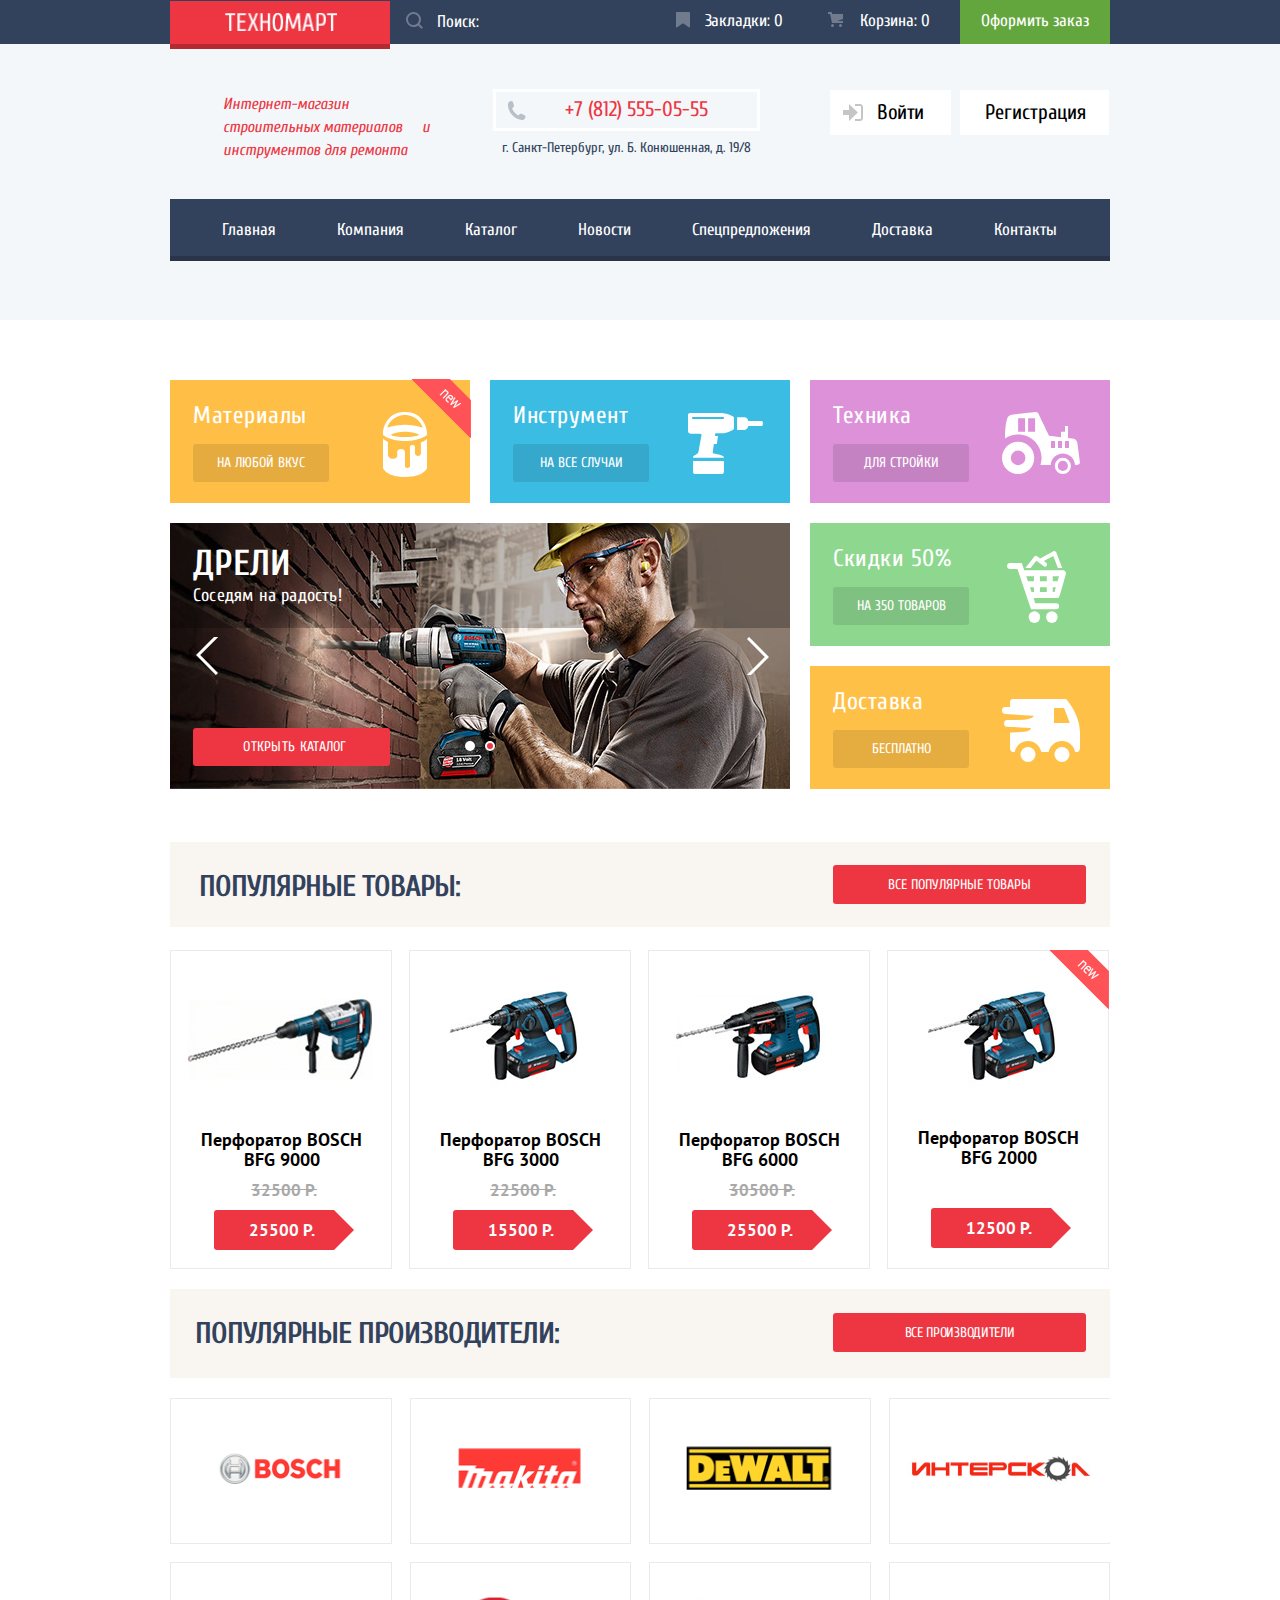
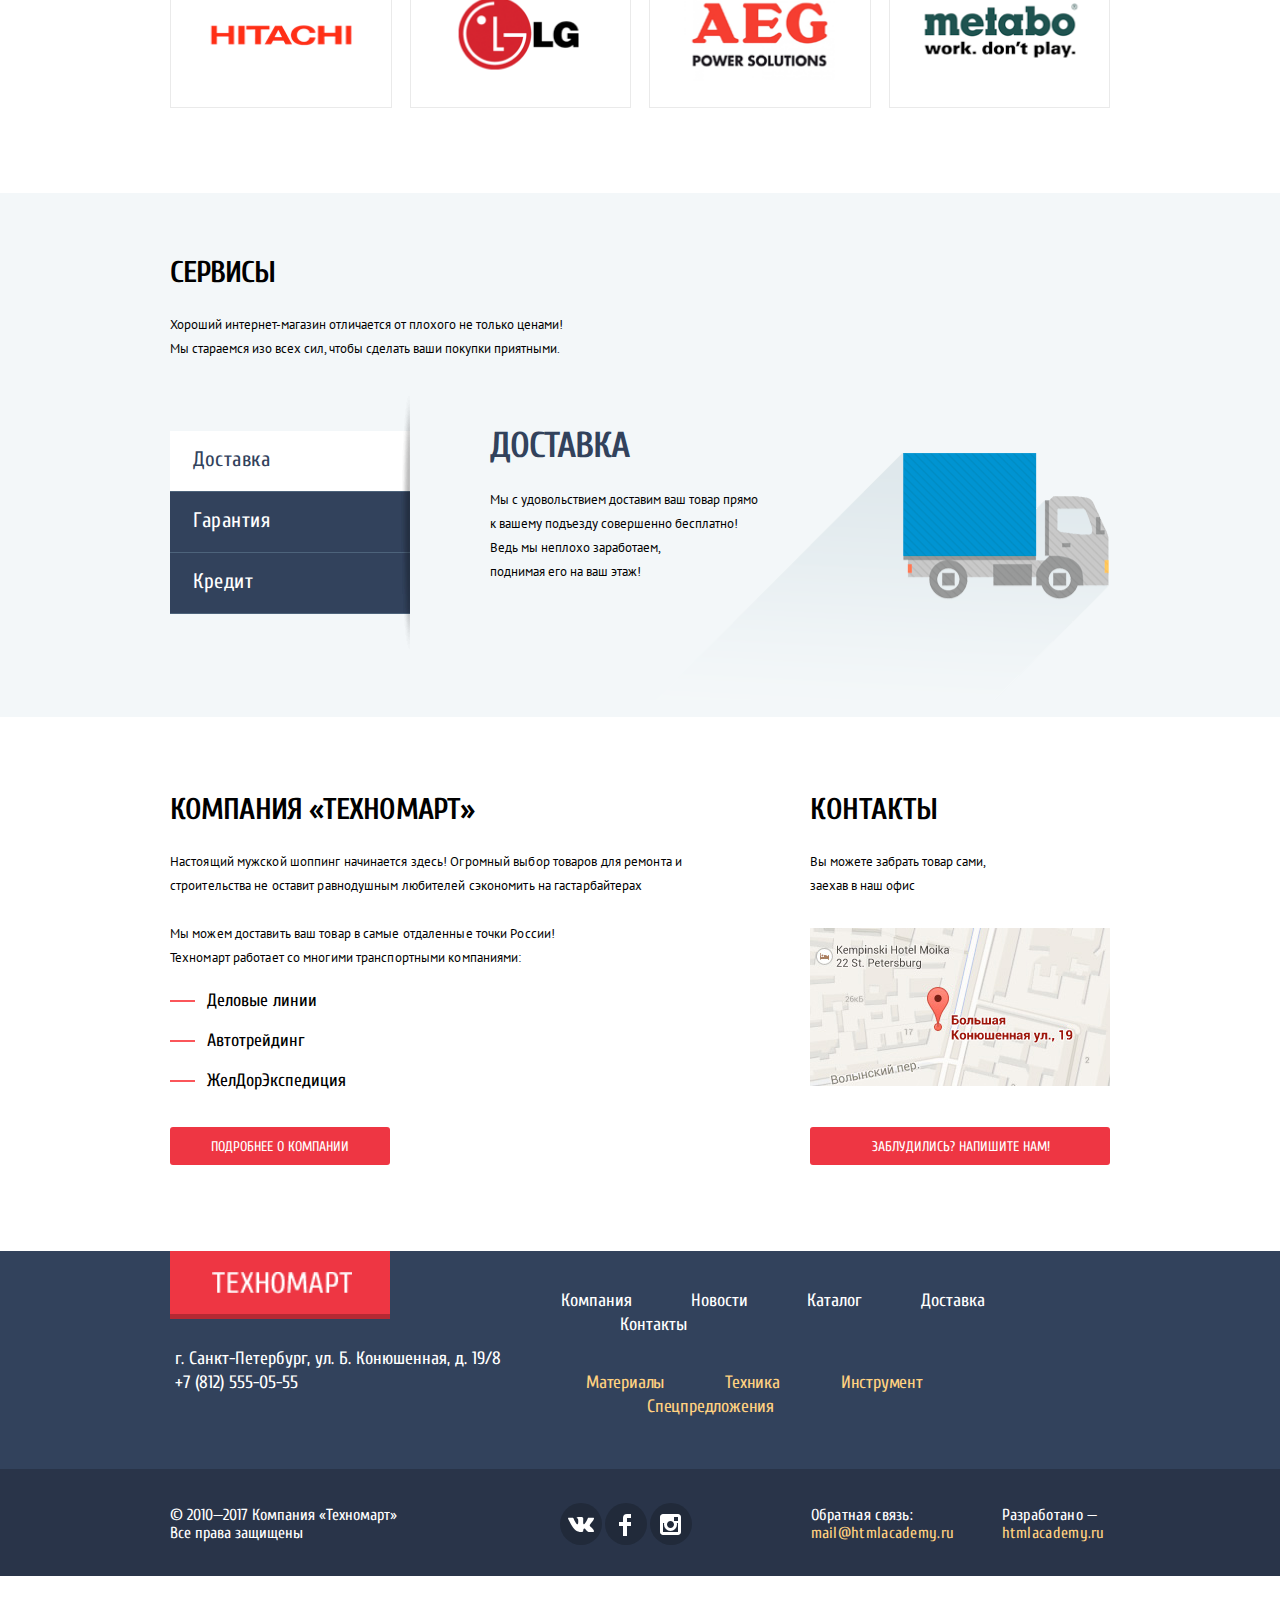
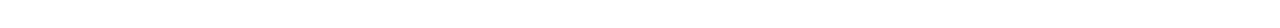
==== commit 03870e73: "Оживление интерактивных блоков" ====
--- a/index.html
+++ b/index.html
@@ -6,8 +6,8 @@
 	<title>HTML Academy: Техномарт</title>
 	<link href="https://fonts.googleapis.com/css?family=Cuprum:400,400italic,700&amp;subset=latin,cyrillic" rel="stylesheet" type="text/css">
 	<link href="https://fonts.googleapis.com/css?family=PT+Sans:400,700&amp;subset=latin,cyrillic" rel="stylesheet" type="text/css">
-	<link rel="stylesheet" href="css/style.min.css">
-	<link href="css/normalize.min.css" rel="stylesheet"> </head>
+  <link href="css/normalize.min.css" rel="stylesheet">
+  <link rel="stylesheet" href="css/style.min.css"> </head>
 
 <body>
 	<header class="page-header">
@@ -29,8 +29,9 @@
 		</div>
 		<section class="header-middle container">
 			<h2 class="visually-hidden">Контакты и личный кабинет</h2>
-			<p class="header-middle-description">Интернет-магазин строительных материалов
-				<br> и инструментов для ремонта</p> <address class="header-middle-contacts">
+			<p class="header-middle-description">Интернет-магазин строительных материалов&nbsp;&nbsp;&nbsp;&nbsp;
+         и инструментов для ремонта</p>
+          <address class="header-middle-contacts">
             <p class="header-middle-phone">+7 (812) 555-05-55</p>
             <p class="header-middle-address">г. Санкт-Петербург, ул. Б. Конюшенная, д. 19/8</p>
           </address>
@@ -70,11 +71,11 @@
 					<button class="arrow-right"></button>
 					<div class="promo-item drills-promo">
 						<h2 class="promo-item drills-title">ДРЕЛИ</h2>
-            <p>Соседям на радость!</p><a class="button-drills" href="catalog/instruments/drills.html">ОТКРЫТЬ КАТАЛОГ</a>
+            <p>Соседям на радость!</p><a class="button-drills" href="catalog.html">ОТКРЫТЬ КАТАЛОГ</a>
             <img src="img/drills.jpg" width="620" height="266" alt="промо-картинка дрели"></div>
 					<div class="promo-item perforators-promo">
 						<h2 class="promo-item drills-title">ПЕРФОРАТОРЫ</h2>
-            <p>Настоящие мужские игрушки</p><a class="button-drills" href="catalog/instruments/drills.html">ОТКРЫТЬ КАТАЛОГ</a>
+            <p>Настоящие мужские игрушки</p><a class="button-drills" href="catalog.html">ОТКРЫТЬ КАТАЛОГ</a>
             <img src="img/perforators.jpg" width="620" height="266" alt="промо-картинка дрели"></div>
 				</div>
 			</div>
@@ -93,26 +94,30 @@
             <p><a class="catalog-item-buy" href="buy.html">КУПИТЬ</a></p> <a class="catalog-item-marked" href="intab.html">В ЗАКЛАДКИ</a> </div>
             <img src="img/bosch-bfg-9000.jpg" alt="BOSCH BFG 9000" width="220" height="150" class="popular-item-image-bfg9000">
 					<h3 class="popular-item-title">Перфоратор BOSCH  BFG 9000</h3>
-					<p class="popular-item-old-price">32500 Р.</p> <a class="popular-item-link" href="#">25500 Р.</a> </li>
+          <p class="popular-item-old-price">32500 Р.</p>
+          <a class="popular-item-link" href="#">25500 Р.</a> </li>
 				<li class="popular-item">
 					<div class="catalog-item-offer">
             <p><a class="catalog-item-buy" href="buy.html">КУПИТЬ</a></p> <a class="catalog-item-marked" href="intab.html">В ЗАКЛАДКИ</a> </div>
             <img src="img/bosch-bfg-3000.jpg" alt="BOSCH BFG 3000" width="220" height="150" class="popular-item-image-bfg3000">
 					<h3 class="popular-item-title">Перфоратор BOSCH BFG 3000</h3>
-					<p class="popular-item-old-price">22500 Р.</p> <a class="popular-item-link" href="#">15500 Р.</a> </li>
+          <p class="popular-item-old-price">22500 Р.</p>
+          <a class="popular-item-link" href="#">15500 Р.</a> </li>
 				<li class="popular-item">
 					<div class="catalog-item-offer">
             <p><a class="catalog-item-buy" href="buy.html">КУПИТЬ</a></p> <a class="catalog-item-marked" href="intab.html">В ЗАКЛАДКИ</a> </div>
             <img src="img/bosch-bfg-6000.jpg" alt="BOSCH BFG 6000" width="220" height="150" class="popular-item-image-bfg6000">
 					<h3 class="popular-item-title">Перфоратор BOSCH BFG 6000</h3>
-					<p class="popular-item-old-price">30500 Р.</p> <a class="popular-item-link" href="#">25500 Р.</a> </li>
+          <p class="popular-item-old-price">30500 Р.</p>
+          <a class="popular-item-link" href="#">25500 Р.</a> </li>
 				<li class="popular-item new">
-					<div class="flag-new"></div>
+					<div class="flag flag-new">Новинка</div>
 					<div class="catalog-item-offer">
             <p><a class="catalog-item-buy" href="buy.html">КУПИТЬ</a></p> <a class="catalog-item-marked" href="intab.html">В ЗАКЛАДКИ</a> </div>
             <img src="img/bosch-bfg-2000.jpg" alt="BOSCH BFG 2000" width="220" height="150" class="popular-item-image-bfg2000">
 					<h3 class="popular-item-new-title">Перфоратор BOSCH BFG 2000</h3>
-					<p><del class="popular-item-old-price"></del></p> <a class="popular-item-link" href="#">12500 Р.</a> </li>
+          <p class="popular-item-old-price"></p>
+          <a class="popular-item-link" href="#">12500 Р.</a> </li>
 			</ul>
 		</section>
 		<section class="makers container">
@@ -160,15 +165,16 @@
 					<ul class="service-list-items">
 						<li class="service-list-delivery-describe">
 							<h3 class="service-list-delivery-title">ДОСТАВКА</h3>
-							<p class="service-list-delivery-text">Мы с удовольствием доставим ваш товар прямо к вашему подъезду совершенно бесплатно!
-								<br> Ведь мы неплохо заработаем,
-								<br> поднимая его на ваш этаж!</p>
+							<p class="service-list-delivery-text">Мы с удовольствием доставим ваш товар прямо
+                <br>к вашему подъезду совершенно бесплатно!
+								    Ведь мы неплохо заработаем,
+								<br>поднимая его на ваш этаж!</p>
 						</li>
 						<li class="service-list-warranty-describe">
 							<h3 class="service-list-warranty-title">ГАРАНТИЯ</h3>
 							<p class="service-list-warranty-text">Если купленный у нас товар поломается или заискрит,
 								<br> а также в случае пожара, спровоцированного его возгаранием,
-								<br> вы всегда можете быть уверены в нашей гарантии. Мы обменяем сгоревший товар на новый.
+								     вы всегда можете быть уверены в нашей гарантии. Мы обменяем сгоревший товар на новый.
 								<br> Дом уж восстановите как-нибудь сами.</p>
 						</li>
 						<li class="service-list-credit-describe">
@@ -186,15 +192,15 @@
            не оставит равнодушным любителей сэкономить на гастарбайтерах</p>
 				<p class="company-describe-2">Мы можем доставить ваш товар в самые отдаленные точки России! Техномарт работает со многими транспортными компаниями:</p>
 				<ul class="transport-list">
-					<li class="transport-list-item-1">Деловые линии</li>
-					<li class="transport-list-item-2">Автотрейдинг</li>
-					<li class="transport-list-item-3">ЖелДорЭкспедиция</li>
+					<li class="transport-list-item">Деловые линии</li>
+					<li class="transport-list-item">Автотрейдинг</li>
+					<li class="transport-list-item">ЖелДорЭкспедиция</li>
 				</ul> <a class="aboutus-button" href="about-as.html">ПОДРОБНЕЕ О КОМПАНИИ</a> </section>
 			<section class="contacts">
 				<h2 class="contacts-title">КОНТАКТЫ</h2>
         <p class="contacts-desription">Вы можете забрать товар сами, заехав в наш офис</p>
-        <img class="contacts-map" src="img/map.jpg" width="300" height="158" alt="г.Санкт-Петербург, ул.Б.Конюшенная,д.19/8">
-        <a class="map-button" href="contact-us">ЗАБЛУДИЛИСЬ? НАПИШИТЕ НАМ!</a> </section>
+        <a href="https://goo.gl/maps/aZcqcHLNb1R2"><img class="contacts-map" src="img/map.jpg" width="300" height="158" alt="г.Санкт-Петербург, ул.Б.Конюшенная,д.19/8"></a>
+        <a class="contact-button" href="contact-us.html">ЗАБЛУДИЛИСЬ? НАПИШИТЕ НАМ!</a> </section>
 		</div>
 	</main>
 	<footer class="page-footer">
@@ -227,9 +233,9 @@
 				<h2 class="visually-hidden">Как с нами связаться</h2>
 				<p class="copyright"> © 2010—2017 Компания «Техномарт» Все права защищены </p>
 				<div class="social-networks">
-					<a class="social-link-vk" href="https://vk.com"></a>
-					<a class="social-link-fb" href="https://facebook.com"></a>
-					<a class="social-link-inst" href="https://instagram.com"></a>
+					<a class="social-link-vk" href="https://vk.com"><span class="visually-hidden">мы в Вконтакте</span></a>
+					<a class="social-link-fb" href="https://facebook.com"><span class="visually-hidden"> мы на Фэйсбук</span></a>
+					<a class="social-link-inst" href="https://instagram.com"><span class="visually-hidden">мы в Инстаграм</span></a>
 				</div>
 				<p class="footer-feedback-mail">Обратная связь: <a class="footer-feedback-mail-link" href="mailto:mail@htmlacademy.ru">mail@htmlacademy.ru</a></p>
 				<p class="footer-feedback-powered-by">Разработано — <a class="footer-feedback-link" href="https://htmlacademy.ru/intensive/htmlcss">htmlacademy.ru</a></p>
@@ -243,24 +249,33 @@
 			<div class="modal-personal-dates">
 				<p>
 					<label class="modal-input-title" for="yourname">Ваше имя:</label>
-					<input type="text" name="name" id="yourname" placeholder="Имя Фамилия"> </p>
+					<input class="modal-input-name" type="text" name="name" id="yourname" placeholder="Имя Фамилия"> </p>
 				<p>
 					<label class="modal-input-title" for="email"> Ваш e-mail: </label>
-					<input type="email" name="email" id="email" placeholder="email@example.com"> </p>
+					<input class="modal-input-email" type="email" name="email" id="email" placeholder="email@example.com"> </p>
 			</div>
 			<p class="modal-message">
 				<label class="modal-input-title" for="comment">Текст письма:</label>
-				<textarea name="comment" rows="10" id="comment" placeholder="В свободной форме"></textarea>
+				<textarea class="modal-input-message" name="comment" rows="10" id="comment" placeholder="В свободной форме"></textarea>
 			</p>
 			<div class="form-footer">
 				<button class="modal-submit">ОТПРАВИТЬ</button>
 			</div>
 		</form>
 	</section>
-	<section class="map-popup">
+	<section class="map-popup container">
 		<h3 class="visually-hidden">Большая карта</h3>
-		<button class="map-close"><span class="visually-hidden">Закрыть</span></button>
-	</section>
+    <button class="map-close"><span class="visually-hidden">Закрыть</span></button>
+       <iframe src="https://yandex.ru/map-widget/v1/-/CBByB8FOtA" width="940" height="458" frameborder="0" allowfullscreen="true"></iframe>
+  </section>
+  <section class="modal-notify">
+		<h2 class="notify-added">Товар добавлен в корзину!</h2>
+		<button class="notify-catalog-close"><span class="visually-hidden">Закрыть</span></button>
+		<div>
+			<input class="modal-place-order" type="button" value="ОФОРМИТЬ ЗАКАЗ">
+			<input class="modal-continue-shopping" type="button" value="ПРОДОЛЖИТЬ ПОКУПКИ"> </div>
+  </section>
+  <script src="js/script.min.js"></script>
 </body>
 
 </html>
--- a/css/style.min.css
+++ b/css/style.min.css
@@ -1 +1 @@
-body{margin:0;padding:0;font-family:'Cuprum',Arial,sans-serif}.visually-hidden{position:absolute;clip:rect(0 0 0 0);width:1px;height:1px;margin:-1px}.container{width:940px;margin:0 auto}.page-header{margin-bottom:60px;min-height:320px;background-color:#f3f7f9}.page-header-logo{width:220px;height:43px;background-color:#ee3643;-webkit-box-shadow:0 5px 0 #b52933;box-shadow:0 5px 0 #b52933}.page-header-logo img{position:relative;top:12px;left:55px}.page-header-logo:hover{background-color:#ca2c37}.page-header-logo:active{background-color:#ba2732}.page-footer-logo{margin-right:133px;margin-bottom:33px;width:220px;height:63px;background-color:#ee3643;-webkit-box-shadow:0 5px 0 #b52933;box-shadow:0 5px 0 #b52933}.page-footer-logo img{position:relative;top:21px;left:42px}.page-footer-logo:hover{background-color:#ca2c37}.page-footer-logo:active{background-color:#ba2732}.page-header-wrapper-top{margin-bottom:45px;background-color:#32425c}.page-header-top{min-height:42px;margin-bottom:45px;padding:0;display:-webkit-box;display:-ms-flexbox;display:flex;-webkit-box-align:center;-ms-flex-align:center;align-items:center;font-size:17px;line-height:18px;color:#fff}.page-header-search{position:relative}.page-header-search-label{position:absolute;top:12px;left:16px;z-index:10;width:20px;height:20px;background:url(../img/svg/icon-search.svg) no-repeat;opacity:.3}.page-header-search-input{width:270px;padding-top:12px;padding-bottom:12px;padding-left:47px;margin:0 auto;-webkit-box-orient:horizontal;-webkit-box-direction:normal;-ms-flex-direction:row;flex-direction:row;-webkit-box-pack:start;-ms-flex-pack:start;justify-content:flex-start;background-color:#32425c;color:#fff;border:none}.page-header-search-input::-webkit-input-placeholder{color:#fff;opacity:1}.page-header-search-input:-ms-input-placeholder{color:#fff;opacity:1}.page-header-search-input::-ms-input-placeholder{color:#fff;opacity:1}.page-header-search-input::placeholder{color:#fff;opacity:1}.page-header-search-input:focus::-webkit-input-placeholder{opacity:0}.page-header-search-input:focus:-ms-input-placeholder{opacity:0}.page-header-search-input:focus::-ms-input-placeholder{opacity:0}.page-header-search-input:focus::placeholder{opacity:0}.page-header-search-input:hover{background-color:#212a3a;color:#fff;border:none}.page-header-search-input:hover ~ label{background:url(../img/svg/icon-search.svg) no-repeat;opacity:1}.page-header-search-input:focus{background-color:#fff;color:#000;border:none}.page-header-search-input:focus ~ label{background:url(../img/svg/icon-search-focus.svg) no-repeat;opacity:1}.page-header-purchase{display:-webkit-box;display:-ms-flexbox;display:flex;padding-left:0;margin:0;min-height:44px;text-align:center;list-style:none}.page-header-purchase a{text-decoration:none;color:#fff}.page-header-purchase-tab{position:relative;padding-top:12px;padding-bottom:12px;display:block;width:150px}.page-header-tab-link{letter-spacing:-.1px;padding:12px 22px 12px 39px}.page-header-tab-link::before{content:"";position:absolute;top:12px;left:16px;width:20px;height:20px;background:url(../img/svg/icon-bookmark.svg) no-repeat;opacity:.3}.page-header-purchase-tab:hover{background-color:#212a3a}.page-header-tab-link:hover::before{background:url(../img/svg/icon-bookmark.svg) no-repeat;opacity:1}.page-header-tab-link:active::before{opacity:.5}.page-header-purchase-tab:active{background-color:#161d29;color:#494c53}.page-header-purchase-busket{position:relative;padding-top:12px;padding-bottom:12px;width:150px}.full-busket{background-color:#ee3643}.page-header-busket-link{letter-spacing:-.1px;padding:12px 15px 12px 35px}.page-header-busket-link::before{content:"";position:absolute;top:12px;left:18px;width:20px;height:20px;background:url(../img/svg/icon-cart.svg) no-repeat;opacity:.3}.page-header-purchase-busket:hover{background-color:#212a3a}.page-header-busket-link:hover::before{background:url(../img/svg/icon-cart.svg) no-repeat;opacity:1}.page-header-busket-link:active::before{opacity:.5}.page-header-purchase-busket:active{background-color:#161d29;color:#494c53}.page-header-purchase-order{padding-top:12px;padding-bottom:12px;width:150px;background-color:#63a63e}.page-header-order-link{padding-top:10px;padding-bottom:10px}.page-header-purchase-order:hover{background-color:#5fbb2d}.page-header-purchase-order:active{background-color:#518534;color:#494c53}.header-middle{margin-top:0;margin-bottom:37px;padding:0;display:-webkit-box;display:-ms-flexbox;display:flex;background-color:#f3f7f9}.header-middle-description{width:208px;margin:0;margin-left:44px;margin-right:63px;padding-top:4px;padding-left:9px;font-style:italic;font-size:16px;line-height:23px;color:#ee3643}.header-middle-contacts{position:relative;width:268px;margin-top:3px;margin-right:55px}.header-middle-phone{text-align:center;padding-top:7px;padding-bottom:8px;padding-left:19px;margin:0;margin-bottom:5px;font-style:normal;font-size:21px;line-height:21px;color:#ee3643;border:3px solid #fff}.header-middle-phone::before{content:"";position:absolute;top:12px;left:14px;width:20px;height:20px;background:url(../img/svg/icon-phone.svg) no-repeat}.header-middle-address{margin:0;text-align:center;font-style:normal;font-size:14px;line-height:24px;color:#32425c}.header-middle-user{margin-right:0;margin-top:4px}.header-middle-user-navigation{display:-webkit-box;display:-ms-flexbox;display:flex;list-style:none;margin-top:9px;padding-left:0}.header-middle-user-navigation a{padding-bottom:7px;margin-top:-4px;font-size:21px;line-height:21px;text-decoration:none;color:#000;background-color:#fff}.header-middle-login{position:relative;width:120px;margin-right:10px}.header-middle-login a{margin-left:15px;margin-right:10px;letter-spacing:-.5px;padding:8px 27px 13px 47px}.header-middle-login a::before{content:"";position:absolute;top:2px;left:28px;width:20px;height:20px;background:url(../img/svg/icon-login.svg) no-repeat}.header-middle-login a:hover{color:#ee3643}.header-middle-login a:hover::before{background:url(../img/svg/icon-login-hover.svg) no-repeat}.header-middle-login a:active{color:#b2b2b2}.header-middle-registration{margin-left:15px;width:150px}.header-middle-registration a{margin:0;padding:8px 23px 13px 25px}.header-middle-registration a:hover{color:#ee3643}.header-middle-registration a:active{color:#b2b2b2}.header-middle-logon{position:relative;padding-left:0;margin-bottom:0;margin-top:13px;list-style:none}.header-middle-logon a{font-size:16px;line-height:18px;color:#32425c;padding:9px 55px 9px 29px}.header-middle-logon-user a::before{content:"";position:absolute;top:0;left:10px;width:20px;height:20px;background:url(../img/svg/icon-user.svg) no-repeat}.header-middle-logon a:hover::before{background:url(../img/svg/icon-user-hover.svg) no-repeat}.header-middle-logon a:active::before{background:url(../img/svg/icon-user.svg) no-repeat}.header-middle-logout{content:"";position:absolute;top:1px;left:263px;width:20px;height:20px;background:url(../img/svg/icon-logout.svg) no-repeat}.header-middle-logout a{padding-right:0}.header-middle-logout:hover{background:url(../img/svg/icon-logout-hover.svg) no-repeat}.header-middle-logout:active{background:url(../img/svg/icon-logout.svg) no-repeat}.header-middle-logon-user a{padding-left:46px;padding-right:65px;margin-left:-5px;font-size:21px;line-height:21px;text-decoration:none;color:#000}.header-middle-logon-user a:active{color:#b2b2b2}.header-middle-orders a{position:relative;margin-right:31px}.header-middle-orders a::after{content:"";position:absolute;top:7px;left:90px;width:5px;height:5px;background:url(../img/svg/shape.svg) no-repeat}.header-middle-logon-buttons{display:-webkit-box;display:-ms-flexbox;display:flex;margin-bottom:0;margin-top:19px;padding-left:13px;list-style:none;letter-spacing:-.3px}.header-middle-logon-buttons a{font-size:16px;line-height:18px;color:#32425c;margin-right:35px}.header-middle-logon-buttons a:hover{color:#ee3643}.header-middle-logon-buttons a:active{color:#b2b2b2}.header-middle-logon-user a{font-size:21px;line-height:21px;text-decoration:none;color:#000;background-color:#fff}.header-middle-logon-user a:active{color:#b2b2b2}.header-middle-orders a:hover{color:#ee3643}.header-middle-orders a:active{color:#b2b2b2}.header-middle-account a:hover{color:#ee3643}.header-middle-account a:active{color:#b2b2b2}.main-navigation{background-color:#32425c;-webkit-box-shadow:0 5px 0 #293449;box-shadow:0 5px 0 #293449}.site-navigation{margin:0;padding-left:23px;padding-right:23px;display:-webkit-box;display:-ms-flexbox;display:flex;-webkit-box-pack:start;-ms-flex-pack:start;justify-content:flex-start;min-height:55px;list-style:none}.site-navigation-item a:hover{background-color:#293449}.site-navigation-item a:active{background-color:#1d2739;color:#a8abaf}.main-navigation a{display:block;font-size:17px;line-height:17px;text-decoration:none;color:#fff;padding:22px 31px 18px 30px}.promo-block{display:-webkit-box;display:-ms-flexbox;display:flex;margin-bottom:33px;background-color:#fff}.promo-list-1{margin:0;margin-left:-20px;padding:0;display:-webkit-box;display:-ms-flexbox;display:flex;-webkit-box-pack:center;-ms-flex-pack:center;justify-content:center;-ms-flex-wrap:wrap;flex-wrap:wrap;font-size:24px;line-height:30px;color:#fff}.promo-list-2{font-size:24px;line-height:30px;color:#fff}.promo-link{font-size:14px;line-height:18px;display:block;max-width:136px;text-align:center;padding-bottom:10px;margin-top:13px;padding-top:10px;text-decoration:none;color:#fff;border-radius:3px}.promo-item{width:300px;min-height:123px;font-size:24px;line-height:30px;padding-top:21px;padding-left:23px;-webkit-box-sizing:border-box;box-sizing:border-box;letter-spacing:.5px}.promo-item.materials-promo{position:relative;margin-right:20px;margin-bottom:40px;background-color:#ffbf47}.promo-item.materials-promo a{background-color:rgba(0,0,0,0.1)}.promo-item.materials-promo a::after{content:"";position:absolute;top:32px;left:213px;width:76px;height:66px;background:url(../img/svg/icon-1.svg) no-repeat}.promo-item.materials-promo a:hover{background-color:rgba(0,0,0,0.2)}.promo-item.materials-promo a:active{background-color:rgba(0,0,0,0.3)}.promo-item.instruments-promo{position:relative;margin-bottom:40px;background-color:#3bbce3}.promo-item.instruments-promo a{background-color:rgba(0,0,0,0.1)}.promo-item.instruments-promo a::after{content:"";position:absolute;top:33px;left:198px;width:76px;height:66px;background:url(../img/svg/icon-2.svg) no-repeat}.promo-item.instruments-promo a:hover{background-color:rgba(0,0,0,0.2)}.promo-item.instruments-promo a:active{background-color:rgba(0,0,0,0.3)}.promo-item.tech-promo{position:relative;padding-bottom:0;padding-top:21px;margin:0;margin-bottom:20px;background-color:#dc91d8}.promo-item.tech-promo a{background-color:rgba(0,0,0,0.1)}.promo-item.tech-promo a::after{content:"";position:absolute;top:32px;left:192px;width:79px;height:66px;background:url(../img/svg/icon-3.svg) no-repeat}.promo-item.tech-promo a:hover{background-color:rgba(0,0,0,0.2)}.promo-item.tech-promo a:active{background-color:rgba(0,0,0,0.3)}.promo-item.discounts-promo{position:relative;margin:0;margin-bottom:20px;background-color:#8ed78f}.promo-item.discounts-promo a{background-color:rgba(0,0,0,0.1)}.promo-item.discounts-promo a::after{content:"";position:absolute;top:28px;left:197px;width:76px;height:73px;background:url(../img/svg/icon-4.svg) no-repeat}.promo-item.discounts-promo a:hover{background-color:rgba(0,0,0,0.2)}.promo-item.discounts-promo a:active{background-color:rgba(0,0,0,0.3)}.promo-item.delivery-promo{position:relative;margin:0;margin-bottom:20px;background-color:#ffc047}.promo-item.delivery-promo a{background-color:rgba(0,0,0,0.1)}.promo-item.delivery-promo a::after{content:"";position:absolute;top:33px;left:192px;width:79px;height:66px;background:url(../img/svg/icon-5.svg) no-repeat}.promo-item.delivery-promo a:hover{background-color:rgba(0,0,0,0.2)}.promo-item.delivery-promo a:active{background-color:rgba(0,0,0,0.3)}.promo-slider{position:relative;margin-top:6px}.promo-item.drills-promo{position:relative;z-index:1;top:-20px;margin:0;margin-top:-30px;width:620px;height:266px;font-size:18px;line-height:24px;color:#fff;background-color:#513930}.promo-item.drills-promo img{position:absolute;top:0;left:0;z-index:-1}.promo-item.drills-promo input{position:absolute;opacity:0}.promo-item.drills-title{margin:0;padding:0;padding-top:2px;font-family:'Cuprum';font-weight:700;font-size:36px;line-height:36px;letter-spacing:0}.promo-item.drills-promo p{letter-spacing:.2px;display:block;margin-top:-83px}.promo-item.perforators-promo{display:none;position:relative;z-index:1;top:-20px;margin:0;margin-top:-30px;width:620px;height:266px;letter-spacing:0;font-family:"PT Sans","Arial",sans-serif;font-size:18px;line-height:24px;color:#fff;background-color:#513930}.promo-item.perforators-promo img{position:absolute;top:0;left:0;z-index:-1}.promo-item.perforators-title{margin:0;padding:0;font-family:'Cuprum';font-weight:700;font-size:36px;line-height:36px}.promo-item.perforators-promo p{display:block;margin-top:-85px;letter-spacing:0}.button-drills{display:block;margin-top:120px;padding-top:10px;padding-bottom:10px;padding-left:7px;width:190px;text-align:center;border-radius:3px;font-family:'Cuprum';font-size:14px;line-height:18px;text-decoration:none;background-color:#ee3643;color:#fff;letter-spacing:.3px}.button-drills:hover{background-color:#ca2c37}.button-drills:focus{background-color:#ca2c37}.button-drills:active{background-color:#ba2732}.slider-radio-1{content:"";position:absolute;z-index:60;bottom:58px;left:295px;width:60px;height:10px;text-align:center;margin-right:5px;display:inline-block;width:6px;height:6px;vertical-align:top;background:#fff;border:2px solid #fff;border-radius:50%;cursor:pointer}.slider-radio-2{content:"";position:absolute;z-index:60;bottom:58px;left:315px;width:60px;height:10px;text-align:center;margin-right:5px;display:inline-block;width:6px;height:6px;vertical-align:top;background:#fff;border:2px solid #fff;border-radius:50%;cursor:pointer}.slider-radio-active{background:#ee3643}.arrow-left{position:absolute;z-index:60;bottom:134px;left:24px;width:24px;height:38px;background:url(../img/svg/icon-right.svg) no-repeat;-webkit-transform:rotate(180deg);-ms-transform:rotate(180deg);transform:rotate(180deg);border:none}.arrow-right{position:absolute;z-index:60;bottom:134px;left:577px;width:24px;height:38px;background:url(../img/svg/icon-right.svg) no-repeat;border:none}.promo-link{font-size:14px;line-height:18px;letter-spacing:0}.popular-header{display:-webkit-box;display:-ms-flexbox;display:flex;-webkit-box-pack:justify;-ms-flex-pack:justify;justify-content:space-between;-webkit-box-align:center;-ms-flex-align:center;align-items:center;padding-left:29px;margin-bottom:23px;background-color:#f9f5f0}.popular-title{padding-top:5px;padding-bottom:5px;margin-bottom:20px;letter-spacing:-1px;font-size:30px;line-height:30px;background-color:#f9f5f0;color:#32425c}.popular-button{margin-top:0;margin-right:24px;display:block;padding-top:11px;padding-bottom:10px;width:253px;text-align:center;font-size:14px;line-height:18px;text-decoration:none;background-color:#ee3643;color:#fff;border-radius:3px}.popular-button:hover{background-color:#ca2c37}.popular-button:focus{background-color:#ca2c37}.popular-button:active{background-color:#ba2732}.popular-list{display:-webkit-box;display:-ms-flexbox;display:flex;padding:0;margin-bottom:20px;background-color:#fff;list-style:none}.popular-item-title{display:block;padding:0 24px 0 25px;margin-top:25px;margin-bottom:11px;text-align:center;color:#000;font-size:18px;line-height:20px;font-weight:700;font-style:normal;font-family:"PT Sans","Arial",sans-serif}.popular-item-new-title{display:block;padding:0 24px 0 25px;margin-top:23px;margin-bottom:11px;text-align:center;color:#000;font-size:18px;line-height:20px;font-weight:700;font-style:normal;font-family:"PT Sans","Arial",sans-serif}.popular-item{margin-right:18px;width:220px;min-height:317px;border:1px solid #eaeaea}.popular-item.new{position:relative}.popular-item:hover{-webkit-box-shadow:0 10px 20px #adb1b9;box-shadow:0 10px 20px #adb1b9}.popular-item-old-price{margin-top:11px;margin-bottom:19px;padding-left:80px;font-family:"PT Sans","Arial",sans-serif;font-weight:700;font-size:17px;line-height:18px;color:#a9a9a9;text-decoration:line-through}.popular-item-link{position:relative;font-family:"PT Sans","Arial",sans-serif;font-weight:700;font-size:17px;line-height:18px;background-color:#ee3643;width:80px;margin-right:10px;padding:9px 23px 9px 35px;text-decoration:none;color:#fff;background:#ee3643;border-radius:3px 0 0 3px;margin-left:43px}.popular-item-link::after{content:'';position:absolute;top:0;right:-36px;width:0;height:0;border:20px solid #fff;border-left-color:#ee3643}.makers{margin-bottom:78px}.makers-header{display:-webkit-box;display:-ms-flexbox;display:flex;-webkit-box-pack:justify;-ms-flex-pack:justify;justify-content:space-between;-webkit-box-align:center;-ms-flex-align:center;align-items:center;padding-left:25px;margin-bottom:20px;background-color:#f9f5f0}.makers-tittle{padding-top:5px;padding-bottom:5px;margin-bottom:24px;letter-spacing:-1px;background-color:#f9f5f0;color:#32425c;font-size:30px;line-height:30px}.makers-button{margin-top:-1px;margin-right:24px;display:block;padding-top:11px;padding-bottom:10px;width:253px;text-align:center;font-size:14px;line-height:18px;text-decoration:none;background-color:#ee3643;color:#fff;border-radius:3px;letter-spacing:-.3px}.makers-button:hover{background-color:#ca2c37}.makers-button:focus{background-color:#ca2c37}.makers-button:active{background-color:#ba2732}.makers-list{display:-webkit-box;display:-ms-flexbox;display:flex;-ms-flex-wrap:wrap;flex-wrap:wrap;padding:0;margin-right:-20px;margin-bottom:60px;background-color:#fff;list-style:none}.makers-item{margin-bottom:18px;margin-right:18px;width:219.5px;height:144px;border:1px solid #eaeaea}.makers-item:hover{-webkit-box-shadow:0 10px 20px #adb1b9;box-shadow:0 10px 20px #adb1b9}.makers-item:active{-webkit-box-shadow:0 5px 15px #8f929d;box-shadow:0 5px 15px #8f929d;opacity:.25}.service-block-wrapper{padding-bottom:0;margin-bottom:69px;background-color:#f3f7f9}.service-slider{display:-webkit-box;display:-ms-flexbox;display:flex}.service-title{padding-top:55px;font-size:30px;line-height:30px;letter-spacing:-1px}.service-list{position:relative;padding-left:0;width:240px;margin-top:0;margin-right:80px;font-size:21px;line-height:30px;background-color:#32425c;color:#fff;list-style:none}.service-list li::after{content:"";position:absolute;z-index:0;top:-45px;left:230px;width:15px;height:284px;background-image:url(../img/services-shadow.png);background-position:0 0;background-repeat:no-repeat;opacity:.4}.service-list li{padding-top:13px;padding-bottom:17px;padding-left:23px;border-bottom:1px solid #4d637b;margin-bottom:0;letter-spacing:.5px}.service-list-delivery{background-color:#fff;color:#32425c}.service-list li:hover{background-color:#293449;color:#fff}.service-list li:focus{background-color:#293449;color:#fff}.service-list li:active{background-color:#fff;color:#32425c}.service-describe{margin-bottom:70px;width:408px;font-family:"PT Sans","Arial",sans-serif;font-size:13px;line-height:24px}.service-list-delivery-describe{background-image:url(../img/deliveryimg.png);background-position:100% 230%;background-repeat:no-repeat;height:272px;width:619px}.service-list-delivery-title{margin-top:-3px;margin-bottom:24px;font-size:36px;line-height:36px;color:#32425c;letter-spacing:-1px}.service-list-delivery-text{margin-right:330px;font-family:"PT Sans","Arial",sans-serif;font-size:13px;line-height:24px;width:283px}.service-list-warranty-describe{display:none;background-image:url(../img/warrantyimg.png);background-position:99% -14%;background-repeat:no-repeat;height:272px;width:630px}.service-list-warranty-title{margin-top:-4px;margin-bottom:25px;font-size:36px;line-height:36px;color:#32425c;letter-spacing:-.3px}.service-list-warranty-text{width:389px;font-family:"PT Sans","Arial",sans-serif;font-size:13px;line-height:24px}.service-list-credit-describe{display:none;background-image:url(../img/creditimg.png);background-position:100% 0;background-repeat:no-repeat;height:272px;width:630px}.service-list-credit-title{margin-bottom:24px;margin-top:-3px;font-size:36px;line-height:36px;color:#32425c;letter-spacing:-1px}.service-list-credit-text{font-family:"PT Sans","Arial",sans-serif;font-size:13px;line-height:24px;width:280px}.service-list-items{margin-top:0;padding-left:0;list-style:none;margin-bottom:25px}.credit-button{margin-top:27px;margin-right:24px;display:block;padding-top:10px;padding-bottom:10px;width:196px;text-align:center;font-size:14px;line-height:18px;text-decoration:none;background-color:#ee3643;color:#fff;border-radius:3px}.credit-button:hover{background-color:#ca2c37}.credit-button:focus{background-color:#ca2c37}.credit-button:active{background-color:#ba2732}.main-footer{display:-webkit-box;display:-ms-flexbox;display:flex;margin-bottom:86px}.company{margin-right:100px;background-color:#fff}.company-title{margin-top:0;font-size:30px;line-height:30px;letter-spacing:-.9px}.company-describe{margin-bottom:24px;width:540px;font-family:"PT Sans","Arial",sans-serif;font-size:13px;line-height:24px;letter-spacing:.1px}.company-describe-2{margin-bottom:21px;width:400px;font-family:"PT Sans","Arial",sans-serif;font-size:13px;line-height:24px;letter-spacing:.1px}.transport-list{position:relative;margin-bottom:36px;padding-left:37px;list-style:none}.transport-list-item-1{margin-bottom:20px;font-size:18px;line-height:20px}.transport-list-item-2{margin-bottom:20px;font-size:18px;line-height:20px}.transport-list-item-3{margin-bottom:20px;font-size:18px;line-height:20px}.transport-list-item-1::before{content:'';position:absolute;left:0;top:10px;display:block;width:25px;height:2px;background:#fb565a}.transport-list-item-2::before{content:'';position:absolute;left:0;top:49px;display:block;width:25px;height:2px;background:#fb565a}.transport-list-item-3::before{content:'';position:absolute;left:0;top:89px;display:block;width:25px;height:2px;background:#fb565a}.aboutus-button{display:block;padding-top:11px;padding-bottom:9px;width:220px;text-align:center;font-size:14px;line-height:18px;text-decoration:none;background-color:#ee3643;color:#fff;border-radius:3px}.aboutus-button:hover{background-color:#ca2c37}.aboutus-button:focus{background-color:#ca2c37}.aboutus-button:active{background-color:#ba2732}.contacts-title{margin-top:0;font-size:30px;line-height:30px;letter-spacing:-.4px}.contacts-desription{padding-right:107px;margin-bottom:30px;font-family:"PT Sans","Arial",sans-serif;font-size:13px;line-height:24px}.contacts-map{margin-bottom:37px}.map-button{display:block;padding-top:11px;padding-bottom:9px;padding-left:2px;width:300px;text-align:center;font-size:14px;line-height:18px;text-decoration:none;background-color:#ee3643;color:#fff;border-radius:3px}.map-button:hover{background-color:#ca2c37}.map-button:focus{background-color:#ca2c37}.map-button:active{background-color:#ba2732}.page-footer{background-color:#32425c}.footer-wrapper{display:-webkit-box;display:-ms-flexbox;display:flex;margin-bottom:50px}.footer-left{display:-webkit-box;display:-ms-flexbox;display:flex;-webkit-box-orient:vertical;-webkit-box-direction:normal;-ms-flex-direction:column;flex-direction:column}.footer-right{padding-top:22px}.footer-contacts{margin-left:5px;font-size:18px;line-height:24px;color:#fff;font-style:normal}.footer-navigation{display:-webkit-box;display:-ms-flexbox;display:flex;text-align:right;margin-bottom:34px;padding-left:38px;list-style:none}.footer-contacts p{margin:0 auto}.footer-navigation a{margin-right:60px;font-size:18px;line-height:24px;text-decoration:none;color:#fff}.footer-navigation a:hover{text-decoration:underline}.footer-navigation a:active{color:#a4abb4}.catalog-links{display:-webkit-box;display:-ms-flexbox;display:flex;margin:0 auto;padding-left:63px;list-style:none}.catalog-links a{margin-right:62px;font-size:18px;line-height:24px;text-decoration:none;color:#ffd180;letter-spacing:-.2px}.catalog-links a:hover{text-decoration:underline}.catalog-links a:active{color:#ad956f}.footer-bottom{background-color:#293449}.footer-bottom-wrapper{display:-webkit-box;display:-ms-flexbox;display:flex;margin-top:0;padding-top:21px}.copyright{width:277px;margin-right:148px;padding-bottom:18px;font-size:16px;line-height:18px;color:#fff}.social-networks{display:-webkit-box;display:-ms-flexbox;display:flex;margin-right:110px;margin-top:13px}.social-networks a:hover{background-color:#ee3643}.social-link-vk{margin-right:3px;position:relative;display:inline-block;width:42px;height:42px;line-height:42px;text-decoration:none;background:#212a3a;border-radius:50px}.social-link-vk::before{content:"";position:absolute;top:14px;left:8px;width:26px;height:20px;background:url(../img/svg/icon-vk.svg) no-repeat}.social-link-fb{margin-right:3px;position:relative;display:inline-block;width:42px;height:42px;line-height:42px;text-decoration:none;background:#212a3a;border-radius:50px}.social-link-fb::before{content:"";position:absolute;top:11px;left:14px;width:26px;height:22px;background:url(../img/svg/icon-fb.svg) no-repeat}.social-link-inst{margin-right:4px;position:relative;display:inline-block;width:42px;height:42px;line-height:42px;text-decoration:none;background:#212a3a;border-radius:50px}.social-link-inst::before{content:"";position:absolute;top:11px;left:10px;width:26px;height:30px;background:url(../img/svg/icon-insta.svg) no-repeat}.footer-feedback-mail{width:120px;margin-right:72px;font-size:16px;line-height:18px;color:#fff;letter-spacing:.3px}.footer-feedback-mail a:hover{text-decoration:underline}.footer-feedback-mail a:active{color:#db3644}.footer-feedback-mail-link{font-size:16px;line-height:18px;text-decoration:none;color:#ffd180}.footer-feedback-powered-by{width:124px;font-size:16px;line-height:18px;color:#fff;letter-spacing:.3px}.footer-feedback-powered-by a:hover{text-decoration:underline}.footer-feedback-powered-by a:active{color:#db3644}.footer-feedback-link{font-size:16px;line-height:18px;text-decoration:none;color:#ffd180}.modal-write-us{display:none;position:fixed;top:15%;left:calc(50% - 310px);z-index:1;width:620px;margin:0 auto;-webkit-box-pack:center;-ms-flex-pack:center;justify-content:center;background-color:#fff;font-size:18px;line-height:18px;-webkit-box-shadow:0 10px 20px #adb1b9;box-shadow:0 10px 20px #adb1b9;border-top:8px solid #ff5357}.notify-close{position:relative;padding-left:0;padding-right:0;border:none}.notify-close::after{position:absolute;content:"";top:-2px;left:590px;z-index:10;width:25px;height:25px;background:url(../img/svg/icon-close.svg) no-repeat}.modal-input-title{padding-top:8px;margin-bottom:8px}.modal-personal-dates{display:-webkit-box;display:-ms-flexbox;display:flex;padding-left:80px;margin-top:21px}.modal-personal-dates p{display:-webkit-box;display:-ms-flexbox;display:flex;-webkit-box-orient:vertical;-webkit-box-direction:normal;-ms-flex-direction:column;flex-direction:column;width:220px}.modal-personal-dates input{height:34px;padding-left:15px;font-family:"PT Sans","Arial",sans-serif;font-size:13px;line-height:18px}.modal-personal-dates p:first-child{display:-webkit-box;display:-ms-flexbox;display:flex;-webkit-box-orient:vertical;-webkit-box-direction:normal;-ms-flex-direction:column;flex-direction:column;padding-right:20px;margin-top:0;margin-bottom:11px;padding-top:0}.modal-write-us-form input{border-radius:3px;border:2px solid #d7dcde}.modal-write-us-form input:hover{border:2px solid #b5b5b5}.modal-write-us-form input:focus{border:2px solid #ee3643}.modal-write-us-form textarea{border-radius:3px;border:2px solid #d7dcde}.modal-write-us-form textarea:hover{border:2px solid #b5b5b5}.modal-write-us-form textarea:focus{border:2px solid #ee3643}.modal-write-us-form p{-webkit-box-orient:vertical;-webkit-box-direction:normal;-ms-flex-direction:column;flex-direction:column;display:-webkit-box;display:-ms-flexbox;display:flex;margin-top:0;margin-bottom:0}.modal-message{padding-left:80px;margin-bottom:0;margin-top:11px}.modal-write-us-form textarea{width:442px;height:100px;padding-left:13px;padding-top:11px;margin-bottom:35px;font-family:"PT Sans","Arial",sans-serif;font-size:13px;line-height:18px}.map-popup{display:none;position:absolute;top:378%;left:14%;z-index:1;width:72%;margin:0 auto;-webkit-box-pack:center;-ms-flex-pack:center;justify-content:center;background-color:#fff;font-size:18px;line-height:18px;background-image:url(../img/map-popup.jpg);height:75%;background-repeat:no-repeat}.map-close{position:absolute;content:"";top:20px;left:921px;z-index:10;width:25px;height:25px;border:none;background:url(../img/svg/icon-close.svg) no-repeat}.form-footer{background-color:#f4f4f4;padding:37px 80px}.modal-submit{display:block;padding:0;padding-top:10px;padding-bottom:10px;width:460px;text-align:center;border:none;font-size:14px;line-height:18px;text-decoration:none;color:#fff;background-color:#ee3643}.modal-submit:hover{background-color:#ca2c37}.modal-submit:active{background-color:#ba2732}.breadcrumbs{position:relative;display:-webkit-box;display:-ms-flexbox;display:flex;margin-top:-40px;margin-bottom:20px;list-style:none}.breadcrumbs li{margin-right:35px}.breadcrumbs-home a{position:absolute;top:2px;left:18px;z-index:10;width:20px;height:20px;background:url(../img/svg/icon-home.svg) no-repeat}.breadcrumbs-home a::after{position:absolute;content:"";top:0;left:30px;z-index:10;width:20px;height:20px;background:url(../img/svg/icon-right-small.svg) no-repeat}.breadcrumbs-catalog a::after{position:absolute;content:"";top:2px;left:144px;z-index:10;width:20px;height:20px;background:url(../img/svg/icon-right-small.svg) no-repeat}.breadcrumbs-instruments a::after{position:absolute;content:"";top:2px;left:263px;z-index:10;width:20px;height:20px;background:url(../img/svg/icon-right-small.svg) no-repeat}.breadcrumbs a{font-family:"PT Sans","Arial",sans-serif;font-size:13px;line-height:18px;text-decoration:none;color:#000}.instruments-link{padding-left:4px}.perforators-link{padding-left:8px}.catalog-section{letter-spacing:-1px;padding-top:29px;padding-bottom:29px;padding-left:30px;margin-bottom:9px;width:910px;font-size:30px;line-height:30px;color:#32425c;background-color:#f2f6f8}.catalog-wrapper{display:-webkit-box;display:-ms-flexbox;display:flex;-webkit-box-pack:justify;-ms-flex-pack:justify;justify-content:space-between}.filters{margin-right:20px;width:240px}.filters-title{width:200px;border-radius:3px;font-family:"PT Sans","Arial",sans-serif;margin-bottom:12px;padding-top:10px;padding-bottom:10px;padding-left:19px;font-size:13px;line-height:18px;background-color:#f7f3ec}.filter-price{border:none;border-bottom:1px solid #c5c5c5;margin:0;margin-bottom:17px;padding:0;padding-bottom:25px}.filter-price-title{margin-bottom:22px;margin-right:20px;font-family:"PT Sans","Arial",sans-serif;font-weight:700;font-size:17px;line-height:30px;background-color:#fff}.filter-price-minmax{display:-webkit-box;display:-ms-flexbox;display:flex}.filter-price-min{margin:0;width:85px;padding:8px 2px 10px 8px;margin-right:3px;font-weight:400;font-style:normal;font-size:17px;line-height:18px;font-family:"PT Sans","Arial",sans-serif;text-align:center;background-color:#f7f3ec;border:none;border-radius:3px}.filter-price-min+span{margin:0;margin-left:7px;font-size:17px;line-height:30px}.filter-price-max{margin:0;margin-left:9px;width:85px;padding:8px 2px 10px 8px;font-weight:400;font-style:normal;font-size:17px;line-height:18px;font-family:"PT Sans","Arial",sans-serif;text-align:center;background-color:#f7f3ec;border:none;border-radius:3px}.filter-price-controls{position:relative;top:-10px;width:168px;background-color:#f7f3ec;border-radius:3px;padding:30px 24px 47px 28px}.filter-price-min-roll{position:absolute;top:32px;left:20px;width:5px;height:5px;border:8px solid #fff;background:#ababab;border-radius:50%;cursor:pointer}.filter-price-max-roll{position:absolute;top:31px;left:160px;width:5px;height:5px;border:8px solid #fff;background:#ababab;border-radius:50%;cursor:pointer}.filter-price-main-line{width:94%;height:2px;background:#a9a9a9;margin-left:12px;position:relative;top:11px}.filter-price-color-line{padding-left:0;margin-left:12px;position:relative;top:9px;width:74%;height:2px;background:#00ca74}.filter-makers{border:none;margin-bottom:17px;margin-left:0;font-family:"PT Sans","Arial",sans-serif;font-size:15px;line-height:20px;border-bottom:1px solid #c5c5c5;padding:0}.filter-makers p{margin-top:14px}.filter-makers p:last-child{margin-bottom:24px}.filter-makers-item{display:none}.filter-makers label{position:relative;display:block;margin-bottom:20px;padding-left:35px;font-weight:400;font-size:15px;line-height:20px;color:#000;cursor:pointer}.filter-makers label::before{background:url(../img/svg/checkbox-off.svg) no-repeat;content:"";position:absolute;top:0;left:0;width:26px;height:25px;opacity:.6}.filter-makers label:hover::before{opacity:1}.filter-makers-item:checked ~ label::before{background:url(../img/svg/checkbox-on.svg) no-repeat}.filter-makers-item:disabled ~ label::before{opacity:.3}.filter-makers-title{font-family:"PT Sans","Arial",sans-serif;font-weight:700;font-size:17px;line-height:30px;background-color:#fff}.filter-power{border:none;border:none;margin-left:0;margin-right:0;margin-bottom:58px;font-family:"PT Sans","Arial",sans-serif;font-size:15px;line-height:20px;padding:0}.filter-power-item{display:none}.filter-power label{position:relative;display:block;margin-bottom:20px;padding-left:35px;font-weight:400;font-size:15px;line-height:20px;color:#000;cursor:pointer}.filter-power label::before{background:url(../img/svg/radio-off.svg) no-repeat;content:"";position:absolute;top:-2px;left:-1px;width:26px;height:25px;opacity:.6}.filter-power label:hover::before{opacity:1}.filter-power-item:checked ~ label::before{background:url(../img/svg/radio-on.svg) no-repeat}.filter-power-item:disabled ~ label::before{opacity:.3}.filter-power-title{letter-spacing:1px;font-family:"PT Sans","Arial",sans-serif;font-weight:700;font-size:17px;line-height:30px;background-color:#fff}.filter-power p{margin-top:12px}.show-button{border:1px solid #c5c5c5;width:140px;font-family:"PT Sans","Arial",sans-serif;font-size:13px;line-height:18px;background-color:#fff;border-radius:2px;padding:10px 0}.sort{display:-webkit-box;display:-ms-flexbox;display:flex;margin-top:11px;width:702px;border-radius:3px;background-color:#f7f3ec}.sort-title{font-family:"PT Sans","Arial",sans-serif;padding-top:10px;padding-bottom:10px;border-radius:3px;font-size:13px;line-height:18px;margin:0 142px 0 20px}.sort-list{display:-webkit-box;display:-ms-flexbox;display:flex;padding-top:10px;margin:0;padding-left:0;list-style:none}.sort-price{margin-right:70px}.sort-type{margin-right:65px}.sort-function{margin-right:45px}.sort-item-link{margin-right:69px;font-family:"PT Sans","Arial",sans-serif;font-size:13px;line-height:18px;text-decoration:none;color:#d4d1cb;border-bottom:red 1px dotted}.sort-item-link:hover{color:#000;border-bottom:red 1px solid}.sort-item-link:focus{color:red;border-bottom:#f7f3ec 1px solid}.sort-item{position:relative}.sort-button-up{content:"";position:absolute;top:5px;left:-24px;width:15px;height:15px;background:url(../img/svg/icon-sort-focus.svg) no-repeat;opacity:0,3;border-bottom:none;outline:none}.sort-button-up:hover{background:url(../img/svg/icon-sort-hover.svg) no-repeat}.sort-button-up:focus{background:url(../img/svg/icon-sort-hover.svg) no-repeat}.sort-button-up:active{background:url(../img/svg/icon-sort-focus.svg) no-repeat}.sort-button-down{content:"";position:absolute;top:0;left:4px;width:15px;height:15px;background:url(../img/svg/icon-sort.svg) no-repeat;opacity:0,3;-webkit-transform:rotate(180deg);-ms-transform:rotate(180deg);transform:rotate(180deg);border-bottom:none;outline:none}.sort-button-down:hover{background:url(../img/svg/icon-sort-hover.svg) no-repeat}.sort-button-down:focus{background:url(../img/svg/icon-sort-hover.svg) no-repeat}.sort-button-down:active{background:url(../img/svg/icon-sort-focus.svg) no-repeat}.flag-new{position:absolute;top:-1px;right:-1px;width:60px;height:60px;text-indent:-1000px;overflow:hidden;z-index:1;background:url(../img/icon-new-flag.png) no-repeat 0 0}.catalog-item-title{display:block;padding:0 24px 0 25px;margin-top:25px;margin-bottom:14px;text-align:center;color:#000;font-size:18px;line-height:20px;font-weight:700;font-style:normal;font-family:"PT Sans","Arial",sans-serif}.catalog-list{margin-top:20px;margin-bottom:42px;padding-left:0;display:-webkit-box;display:-ms-flexbox;display:flex;-ms-flex-wrap:wrap;flex-wrap:wrap;width:726px;list-style:none}.catalog-item{margin-top:0;margin-bottom:19px;margin-right:18px;width:220px;height:317px;border:1px solid #eaeaea}.catalog-item.new{position:relative}.catalog-item:hover{-webkit-box-shadow:0 10px 20px #adb1b9;box-shadow:0 10px 20px #adb1b9}.catalog-item-old-price{margin-top:14px;margin-bottom:18px;padding-left:80px;font-family:"PT Sans","Arial",sans-serif;font-weight:700;font-size:17px;line-height:18px;text-decoration:line-through;color:#a9a9a9}.catalog-item-link{position:relative;font-family:"PT Sans","Arial",sans-serif;font-weight:700;font-size:17px;line-height:18px;background-color:#ee3643;width:80px;margin-right:10px;padding:9px 23px 9px 37px;text-decoration:none;color:#fff;background:#ee3643;border-radius:3px 0 0 3px;margin-left:43px}.catalog-item-link::after{content:'';position:absolute;top:0;right:-36px;width:0;height:0;border:20px solid #fff;border-left-color:#ee3643}.catalog-item-offer{display:none;position:absolute;margin-left:0;margin-top:11px;text-align:center;background-color:rgba(255,255,255,0.9);padding:25px 40px 25px 44px}.popular-item:hover .catalog-item-offer{display:block}.catalog-item:hover .catalog-item-offer{display:block}.catalog-item-offer a{font-size:14px;line-height:18px;text-decoration:none}.catalog-item-offer p{margin-bottom:29px}.catalog-item-buy{position:relative;background-color:#63a63e;color:#fff;-webkit-box-shadow:0 3px 0 #367315;box-shadow:0 3px 0 #367315;border-radius:3px;padding:10px 45px 8px 47px}.catalog-item-buy:before{content:"";position:absolute;top:12px;left:15px;width:20px;height:20px;background:url(../img/svg/icon-cart.svg) no-repeat;opacity:.3}.catalog-item-buy:hover{background-color:#5fbb2d}.catalog-item-buy:active{background-color:#518534}.catalog-item-marked{background-color:#fff;color:#32425c;border:3px solid #63a63e;border-radius:3px;padding:8px 29px}.catalog-item-marked:hover{border:3px solid #32425c}.catalog-item-marked:active{border:3px solid #c1c6ce;color:#d6d8dc}.pagination-list{display:-webkit-box;display:-ms-flexbox;display:flex;margin-bottom:68px;padding-left:0;list-style:none}.pagination-list a{margin-right:10px;font-family:"PT Sans","Arial",sans-serif;font-size:13px;line-height:18px;text-decoration:none;color:#000;border:1px solid #e5e5e5;border-radius:2px;padding:10px 15px}.pagination-item-current a{background-color:#ee3643;color:#fff}.pagination-list li:last-child a{padding-right:30px;padding-left:28px}.pagination-list a:hover{border:1px solid #bdc6ca}.pagination-list a:active{border:1px solid #ee3643}.pagination-list a:focus{border:1px solid #ee3643}.about-perforators{background-color:#f2f6f8}.perforators-title{letter-spacing:-.5px;padding-top:65px;padding-bottom:27px;font-size:30px;line-height:30px}.perforators-description{letter-spacing:.15px;padding-bottom:68px;font-family:"PT Sans","Arial",sans-serif;font-size:13px;line-height:24px}.modal-notify{display:none;position:fixed;top:20%;left:calc(50%-310px);z-index:20;-webkit-box-shadow:0 10px 20px #adb1b9;box-shadow:0 10px 20px #adb1b9;border-top:6px solid #ff5357;width:620px;margin-left:400px;background-color:#fff}.notify-added{position:relative;margin-top:65px;margin-left:179px;font-size:30px;line-height:30px;letter-spacing:-.5px}.notify-added::before{position:absolute;content:"";top:-16px;left:-97px;width:67px;height:67px;background:url(../img/svg/icon-mark.svg) no-repeat}.modal-notify div{background-color:#f1f1f1;margin-bottom:0;padding-bottom:40px;padding-left:80px;padding-top:38px;margin-top:22px}.modal-place-order{letter-spacing:-.3px;margin-top:0;margin-right:20px;padding-top:10px;padding-bottom:10px;width:220px;text-align:center;border:none;border-radius:3px;font-size:14px;line-height:18px;color:#fff;background-color:#ee3643}.modal-continue-shopping{padding-left:0;padding-top:15px;padding-bottom:10px;margin-top:0;width:220px;text-align:center;border:none;border-radius:3px;font-size:14px;line-height:18px;background-color:#fff}.notify-catalog-close{position:relative;padding-left:0;padding-right:0;border:none}.notify-catalog-close::after{position:absolute;content:"";top:-124px;left:590px;z-index:10;width:25px;height:25px;background:url(../img/svg/icon-close.svg) no-repeat}
+body{margin:0;padding:0;font-family:"Cuprum",Arial,sans-serif;min-width:960px}.visually-hidden{position:absolute;clip:rect(0 0 0 0);width:1px;height:1px;margin:-1px;left:-20px}.container{width:940px;margin:0 auto}.page-header{margin-bottom:60px;min-height:320px;background-color:#f3f7f9}.page-header-logo{width:220px;height:43px;background-color:#ee3643;-webkit-box-shadow:0 5px 0 #b52933;box-shadow:0 5px 0 #b52933}.page-header-logo img{position:relative;top:12px;left:55px}.page-header-logo:hover{background-color:#ca2c37}.page-header-logo:active{background-color:#ba2732}.page-footer-logo{margin-right:133px;margin-bottom:33px;width:220px;height:63px;background-color:#ee3643;-webkit-box-shadow:0 5px 0 #b52933;box-shadow:0 5px 0 #b52933}.page-footer-logo img{position:relative;top:21px;left:42px}.page-footer-logo:hover{background-color:#ca2c37}.page-footer-logo:active{background-color:#ba2732}.page-header-wrapper-top{margin-bottom:45px;background-color:#32425c}.page-header-top{min-height:42px;margin-bottom:45px;padding:0;display:-webkit-box;display:-ms-flexbox;display:flex;-webkit-box-align:center;-ms-flex-align:center;align-items:center;font-size:17px;line-height:18px;color:#fff}.page-header-search{position:relative}.page-header-search-label{position:absolute;top:12px;left:16px;z-index:10;width:20px;height:20px;background:url(../img/svg/icon-search.svg) no-repeat;opacity:.3}.page-header-search-input{width:270px;padding-top:12px;padding-bottom:12px;padding-left:47px;margin:0 auto;-webkit-box-orient:horizontal;-webkit-box-direction:normal;-ms-flex-direction:row;flex-direction:row;-webkit-box-pack:start;-ms-flex-pack:start;justify-content:flex-start;background-color:#32425c;color:#fff;border:none}.page-header-search-input::-webkit-input-placeholder{color:#fff;opacity:1}.page-header-search-input:-ms-input-placeholder{color:#fff;opacity:1}.page-header-search-input::-ms-input-placeholder{color:#fff;opacity:1}.page-header-search-input::placeholder{color:#fff;opacity:1}.page-header-search-input:focus::-webkit-input-placeholder{opacity:0}.page-header-search-input:focus:-ms-input-placeholder{opacity:0}.page-header-search-input:focus::-ms-input-placeholder{opacity:0}.page-header-search-input:focus::placeholder{opacity:0}.page-header-search-input:hover{background-color:#212a3a;color:#fff;border:none}.page-header-search-input:hover ~ label{background:url(../img/svg/icon-search.svg) no-repeat;opacity:1}.page-header-search-input:focus{background-color:#fff;color:#000;border:none}.page-header-search-input:focus ~ label{background:url(../img/svg/icon-search-focus.svg) no-repeat;opacity:1}.page-header-purchase{display:-webkit-box;display:-ms-flexbox;display:flex;padding-left:0;margin:0;min-height:44px;text-align:center;list-style:none}.page-header-purchase a{text-decoration:none;color:#fff}.page-header-purchase-tab{position:relative;padding-top:12px;padding-bottom:12px;display:block;width:150px}.page-header-tab-link{letter-spacing:-.1px;padding:12px 22px 12px 39px}.page-header-tab-link::before{content:"";position:absolute;top:12px;left:16px;width:20px;height:20px;background:url(../img/svg/icon-bookmark.svg) no-repeat;opacity:.3}.page-header-purchase-tab:hover{background-color:#212a3a}.page-header-tab-link:hover::before{background:url(../img/svg/icon-bookmark.svg) no-repeat;opacity:1}.page-header-tab-link:active::before{opacity:.5}.page-header-purchase-tab:active{background-color:#161d29;color:#494c53}.page-header-purchase-busket{position:relative;padding-top:12px;padding-bottom:12px;width:150px}.full-busket{background-color:#ee3643}.page-header-busket-link{letter-spacing:-.1px;padding:12px 15px 12px 35px}.page-header-busket-link::before{content:"";position:absolute;top:12px;left:18px;width:20px;height:20px;background:url(../img/svg/icon-cart.svg) no-repeat;opacity:.3}.page-header-purchase-busket:hover{background-color:#212a3a}.page-header-busket-link:hover::before{background:url(../img/svg/icon-cart.svg) no-repeat;opacity:1}.page-header-busket-link:active::before{opacity:.5}.page-header-purchase-busket:active{background-color:#161d29;color:#494c53}.page-header-purchase-order{padding-top:12px;padding-bottom:12px;width:150px;background-color:#63a63e}.page-header-order-link{padding-top:10px;padding-bottom:10px}.page-header-purchase-order:hover{background-color:#5fbb2d}.page-header-purchase-order:active{background-color:#518534;color:#494c53}.header-middle{margin-top:0;margin-bottom:37px;padding:0;display:-webkit-box;display:-ms-flexbox;display:flex;background-color:#f3f7f9}.header-middle-description{width:208px;margin:0;margin-left:44px;margin-right:63px;padding-top:4px;padding-left:9px;font-style:italic;font-size:16px;line-height:23px;color:#ee3643}.header-middle-contacts{position:relative;width:268px;margin-top:0;margin-right:55px}.header-middle-phone{text-align:center;padding-top:7px;padding-bottom:8px;padding-left:19px;margin:0;margin-bottom:5px;font-style:normal;font-size:21px;line-height:21px;color:#ee3643;border:3px solid #fff}.header-middle-phone::before{content:"";position:absolute;top:12px;left:14px;width:20px;height:20px;background:url(../img/svg/icon-phone.svg) no-repeat}.header-middle-address{margin:0;text-align:center;font-style:normal;font-size:14px;line-height:24px;color:#32425c}.header-middle-user{margin-right:0;margin-top:4px}.header-middle-user-navigation{display:-webkit-box;display:-ms-flexbox;display:flex;list-style:none;margin-top:9px;padding-left:0}.header-middle-user-navigation a{padding-bottom:7px;margin-top:-4px;font-size:21px;line-height:21px;text-decoration:none;color:#000;background-color:#fff}.header-middle-login{position:relative;width:120px;margin-right:10px}.header-middle-login a{margin-left:15px;margin-right:10px;letter-spacing:-.5px;padding:10px 27px 11px 47px}.header-middle-login a::before{content:"";position:absolute;top:2px;left:28px;width:20px;height:20px;background:url(../img/svg/icon-login.svg) no-repeat}.header-middle-login a:hover{color:#ee3643}.header-middle-login a:hover::before{background:url(../img/svg/icon-login-hover.svg) no-repeat}.header-middle-login a:active{color:#b2b2b2}.header-middle-registration{margin-left:15px;width:150px}.header-middle-registration a{margin:0;padding:10px 23px 11px 25px}.header-middle-registration a:hover{color:#ee3643}.header-middle-registration a:active{color:#b2b2b2}.header-middle-logon{position:relative;padding-left:0;margin-bottom:0;margin-top:13px;list-style:none}.header-middle-logon a{font-size:16px;line-height:18px;color:#32425c;padding:9px 55px 9px 29px}.header-middle-logon-user a::before{content:"";position:absolute;top:0;left:10px;width:20px;height:20px;background:url(../img/svg/icon-user.svg) no-repeat}.header-middle-logon a:hover::before{background:url(../img/svg/icon-user-hover.svg) no-repeat}.header-middle-logon a:active::before{background:url(../img/svg/icon-user.svg) no-repeat}.header-middle-logout{content:"";position:absolute;top:1px;left:263px;width:20px;height:20px;background:url(../img/svg/icon-logout.svg) no-repeat}.header-middle-logout a{padding-right:0}.header-middle-logout:hover{background:url(../img/svg/icon-logout-hover.svg) no-repeat}.header-middle-logout:active{background:url(../img/svg/icon-logout.svg) no-repeat}.header-middle-logon-user a{padding-left:46px;padding-right:65px;margin-left:-5px;font-size:21px;line-height:21px;text-decoration:none;color:#000}.header-middle-logon-user a:active{color:#b2b2b2}.header-middle-orders a{position:relative;margin-right:31px}.header-middle-orders a::after{content:"";position:absolute;top:7px;left:90px;width:5px;height:5px;background:url(../img/svg/shape.svg) no-repeat}.header-middle-logon-buttons{display:-webkit-box;display:-ms-flexbox;display:flex;margin-bottom:0;margin-top:19px;padding-left:13px;list-style:none;letter-spacing:-.3px}.header-middle-logon-buttons a{font-size:16px;line-height:18px;color:#32425c;margin-right:35px}.header-middle-logon-buttons a:hover{color:#ee3643}.header-middle-logon-buttons a:active{color:#b2b2b2}.header-middle-logon-user a{font-size:21px;line-height:21px;text-decoration:none;color:#000;background-color:#fff}.header-middle-logon-user a:active{color:#b2b2b2}.header-middle-orders a:hover{color:#ee3643}.header-middle-orders a:active{color:#b2b2b2}.header-middle-account a:hover{color:#ee3643}.header-middle-account a:active{color:#b2b2b2}.main-navigation{background-color:#32425c;-webkit-box-shadow:0 5px 0 #293449;box-shadow:0 5px 0 #293449}.site-navigation{margin:0;padding-left:22px;padding-right:18px;display:-webkit-box;display:-ms-flexbox;display:flex;-webkit-box-pack:start;-ms-flex-pack:start;justify-content:flex-start;-ms-flex-wrap:wrap;flex-wrap:wrap;min-height:55px;list-style:none}.site-navigation-item a:hover{background-color:#293449}.site-navigation-item a:active{background-color:#1d2739;color:#a8abaf}.main-navigation a{display:block;font-size:17px;line-height:17px;text-decoration:none;color:#fff;padding:22px 31px 18px 30px}.promo-block{display:-webkit-box;display:-ms-flexbox;display:flex;margin-bottom:33px;background-color:#fff}.promo-list-1{margin:0;margin-left:-20px;padding:0;display:-webkit-box;display:-ms-flexbox;display:flex;-webkit-box-pack:center;-ms-flex-pack:center;justify-content:center;-ms-flex-wrap:wrap;flex-wrap:wrap;font-size:24px;line-height:30px;color:#fff}.promo-list-2{font-size:24px;line-height:30px;color:#fff}.promo-link{font-size:14px;line-height:18px;display:block;max-width:136px;text-align:center;padding-bottom:10px;margin-top:13px;padding-top:10px;text-decoration:none;color:#fff;border-radius:3px}.promo-item{width:300px;min-height:123px;font-size:24px;line-height:30px;padding-top:21px;padding-left:23px;-webkit-box-sizing:border-box;box-sizing:border-box;letter-spacing:.5px}.promo-item.materials-promo{position:relative;margin-right:20px;margin-bottom:40px;background-color:#ffbf47}.promo-item.materials-promo a{background-color:rgba(0,0,0,0.1)}.promo-item.materials-promo a::after{content:"";position:absolute;top:32px;left:213px;width:76px;height:66px;background:url(../img/svg/icon-1.svg) no-repeat}.promo-item.materials-promo a:hover{background-color:rgba(0,0,0,0.2)}.promo-item.materials-promo a:active{background-color:rgba(0,0,0,0.3)}.promo-item.instruments-promo{position:relative;margin-bottom:40px;background-color:#3bbce3}.promo-item.instruments-promo a{background-color:rgba(0,0,0,0.1)}.promo-item.instruments-promo a::after{content:"";position:absolute;top:33px;left:198px;width:76px;height:66px;background:url(../img/svg/icon-2.svg) no-repeat}.promo-item.instruments-promo a:hover{background-color:rgba(0,0,0,0.2)}.promo-item.instruments-promo a:active{background-color:rgba(0,0,0,0.3)}.promo-item.tech-promo{position:relative;padding-bottom:0;padding-top:21px;margin:0;margin-bottom:20px;background-color:#dc91d8}.promo-item.tech-promo a{background-color:rgba(0,0,0,0.1)}.promo-item.tech-promo a::after{content:"";position:absolute;top:32px;left:192px;width:79px;height:66px;background:url(../img/svg/icon-3.svg) no-repeat}.promo-item.tech-promo a:hover{background-color:rgba(0,0,0,0.2)}.promo-item.tech-promo a:active{background-color:rgba(0,0,0,0.3)}.promo-item.discounts-promo{position:relative;margin:0;margin-bottom:20px;background-color:#8ed78f}.promo-item.discounts-promo a{background-color:rgba(0,0,0,0.1)}.promo-item.discounts-promo a::after{content:"";position:absolute;top:28px;left:197px;width:76px;height:73px;background:url(../img/svg/icon-4.svg) no-repeat}.promo-item.discounts-promo a:hover{background-color:rgba(0,0,0,0.2)}.promo-item.discounts-promo a:active{background-color:rgba(0,0,0,0.3)}.promo-item.delivery-promo{position:relative;margin:0;margin-bottom:20px;background-color:#ffc047}.promo-item.delivery-promo a{background-color:rgba(0,0,0,0.1)}.promo-item.delivery-promo a::after{content:"";position:absolute;top:33px;left:192px;width:79px;height:66px;background:url(../img/svg/icon-5.svg) no-repeat}.promo-item.delivery-promo a:hover{background-color:rgba(0,0,0,0.2)}.promo-item.delivery-promo a:active{background-color:rgba(0,0,0,0.3)}.promo-slider{position:relative;margin-top:6px}.promo-item.drills-promo{position:relative;z-index:1;top:-20px;margin:0;margin-top:-30px;width:620px;height:266px;font-size:18px;line-height:24px;color:#fff;background-color:#513930}.promo-item.drills-promo img{position:absolute;top:0;left:0;z-index:-1}.promo-item.drills-promo input{position:absolute;opacity:0}.promo-item.drills-title{margin:0;padding:0;padding-top:2px;font-family:"Cuprum" ,"Arial",sans-serif;font-weight:700;font-size:36px;line-height:36px;letter-spacing:0}.promo-item.drills-promo p{letter-spacing:.2px;display:block;margin-top:-83px}.promo-item.perforators-promo{display:none;position:relative;z-index:1;top:-20px;margin:0;margin-top:-30px;width:620px;height:266px;letter-spacing:0;font-family:"PT Sans","Arial",sans-serif;font-size:18px;line-height:24px;color:#fff;background-color:#513930}.promo-item.perforators-promo img{position:absolute;top:0;left:0;z-index:-1}.promo-item.perforators-title{margin:0;padding:0;font-family:"Cuprum" ,"Arial",sans-serif;font-weight:700;font-size:36px;line-height:36px}.promo-item.perforators-promo p{display:block;margin-top:-85px;letter-spacing:0}.button-drills{display:block;margin-top:120px;-webkit-box-sizing:border-box;box-sizing:border-box;width:197px;text-align:center;border-radius:3px;font-family:"Cuprum" ,"Arial",sans-serif;font-size:14px;line-height:18px;text-decoration:none;background-color:#ee3643;color:#fff;letter-spacing:.3px;padding:10px 15px 10px 22px}.button-drills:hover{background-color:#ca2c37}.button-drills:focus{background-color:#ca2c37}.button-drills:active{background-color:#ba2732}.slider-radio-1{content:"";position:absolute;z-index:60;bottom:58px;left:295px;width:60px;height:10px;text-align:center;margin-right:5px;display:inline-block;width:6px;height:6px;vertical-align:top;background:#fff;border:2px solid #fff;border-radius:50%;cursor:pointer}.slider-radio-2{content:"";position:absolute;z-index:60;bottom:58px;left:315px;width:60px;height:10px;text-align:center;margin-right:5px;display:inline-block;width:6px;height:6px;vertical-align:top;background:#fff;border:2px solid #fff;border-radius:50%;cursor:pointer}.slider-radio-active{background:#ee3643}.arrow-left{position:absolute;z-index:60;bottom:134px;left:24px;width:24px;height:38px;background:url(../img/svg/icon-right.svg) no-repeat;-webkit-transform:rotate(180deg);-ms-transform:rotate(180deg);transform:rotate(180deg);border:none}.arrow-right{position:absolute;z-index:60;bottom:134px;left:577px;width:24px;height:38px;background:url(../img/svg/icon-right.svg) no-repeat;border:none}.promo-link{font-size:14px;line-height:18px;letter-spacing:0}.popular-header{display:-webkit-box;display:-ms-flexbox;display:flex;-webkit-box-pack:justify;-ms-flex-pack:justify;justify-content:space-between;-webkit-box-align:center;-ms-flex-align:center;align-items:center;padding-left:29px;margin-bottom:23px;background-color:#f9f5f0}.popular-title{padding-top:5px;padding-bottom:5px;margin-bottom:20px;letter-spacing:-1px;font-size:30px;line-height:30px;background-color:#f9f5f0;color:#32425c}.popular-button{margin-top:0;margin-right:24px;display:block;-webkit-box-sizing:border-box;box-sizing:border-box;width:253px;text-align:center;font-size:14px;line-height:18px;text-decoration:none;background-color:#ee3643;color:#fff;border-radius:3px;padding:11px 15px 10px}.popular-button:hover{background-color:#ca2c37}.popular-button:focus{background-color:#ca2c37}.popular-button:active{background-color:#ba2732}.popular-list{display:-webkit-box;display:-ms-flexbox;display:flex;-ms-flex-wrap:wrap;flex-wrap:wrap;padding:0;margin-bottom:20px;background-color:#fff;list-style:none}.popular-list li:last-child{margin-right:0}.popular-item-title{display:block;padding:0 24px 0 25px;margin-top:25px;margin-bottom:11px;text-align:center;color:#000;font-size:18px;line-height:20px;font-weight:700;font-style:normal;font-family:"PT Sans","Arial",sans-serif}.popular-item-new-title{display:block;padding:0 24px 0 25px;margin-top:23px;margin-bottom:11px;text-align:center;color:#000;font-size:18px;line-height:20px;font-weight:700;font-style:normal;font-family:"PT Sans","Arial",sans-serif}.popular-item{margin-right:17px;width:220px;min-height:317px;border:1px solid #eaeaea}.popular-item.new{position:relative}.popular-item:hover{-webkit-box-shadow:0 10px 20px #adb1b9;box-shadow:0 10px 20px #adb1b9}.popular-item-old-price{margin-top:11px;margin-bottom:22px;padding-left:80px;font-family:"PT Sans","Arial",sans-serif;font-weight:700;font-size:17px;line-height:18px;color:#a9a9a9;min-height:18px;text-decoration:line-through}.popular-item-link{position:relative;font-family:"PT Sans","Arial",sans-serif;font-weight:700;font-size:17px;line-height:18px;background-color:#ee3643;width:80px;margin-right:10px;padding:9px 23px 9px 35px;text-decoration:none;color:#fff;background:#ee3643;border-radius:3px 0 0 3px;margin-left:43px}.popular-item-link::after{content:"";position:absolute;top:0;right:-36px;width:0;height:0;border:20px solid #fff;border-left-color:#ee3643}.makers{margin-bottom:67px}.makers-header{display:-webkit-box;display:-ms-flexbox;display:flex;-webkit-box-pack:justify;-ms-flex-pack:justify;justify-content:space-between;-webkit-box-align:center;-ms-flex-align:center;align-items:center;padding-left:25px;margin-bottom:20px;background-color:#f9f5f0}.makers-tittle{padding-top:5px;padding-bottom:5px;margin-bottom:24px;letter-spacing:-1px;background-color:#f9f5f0;color:#32425c;font-size:30px;line-height:30px}.makers-button{margin-top:-1px;margin-right:24px;display:block;-webkit-box-sizing:border-box;box-sizing:border-box;width:253px;text-align:center;font-size:14px;line-height:18px;text-decoration:none;background-color:#ee3643;color:#fff;border-radius:3px;letter-spacing:-.3px;padding:11px 15px 10px}.makers-button:hover{background-color:#ca2c37}.makers-button:focus{background-color:#ca2c37}.makers-button:active{background-color:#ba2732}.makers-list{display:-webkit-box;display:-ms-flexbox;display:flex;-ms-flex-wrap:wrap;flex-wrap:wrap;padding:0;margin-right:-20px;margin-bottom:60px;background-color:#fff;list-style:none}.makers-item{margin-bottom:18px;margin-right:18px;width:219.5px;height:144px;border:1px solid #eaeaea}.makers-item:hover{-webkit-box-shadow:0 10px 20px #adb1b9;box-shadow:0 10px 20px #adb1b9}.makers-item:active{-webkit-box-shadow:0 5px 15px #8f929d;box-shadow:0 5px 15px #8f929d}.makers-link:active{-webkit-box-shadow:0 5px 15px #8f929d;box-shadow:0 5px 15px #8f929d;opacity:.25}.service-block-wrapper{padding-bottom:0;margin-bottom:78px;background-color:#f3f7f9}.service-slider{display:-webkit-box;display:-ms-flexbox;display:flex}.service-title{padding-top:65px;font-size:30px;line-height:30px;letter-spacing:-1px}.service-list{position:relative;padding-left:0;width:240px;margin-top:0;margin-right:80px;font-size:21px;line-height:30px;background-color:#32425c;color:#fff;list-style:none}.service-list li::after{content:"";position:absolute;z-index:0;top:-45px;left:230px;width:15px;height:284px;background-image:url(../img/services-shadow.png);background-position:0 0;background-repeat:no-repeat;opacity:.4}.service-list li{padding-top:13px;padding-bottom:17px;padding-left:23px;border-bottom:1px solid #4d637b;margin-bottom:0;letter-spacing:.5px}.service-list-delivery{background-color:#fff;color:#32425c}.service-list li:hover{background-color:#293449;color:#fff}.service-list li:focus{background-color:#293449;color:#fff}.service-list li:active{background-color:#fff;color:#32425c}.service-describe{margin-bottom:70px;width:408px;font-family:"PT Sans","Arial",sans-serif;font-size:13px;line-height:24px}.service-list-delivery-describe{background-image:url(../img/deliveryimg.png);background-position:100% 230%;background-repeat:no-repeat;height:272px;width:619px}.service-list-delivery-title{margin-top:-3px;margin-bottom:24px;font-size:36px;line-height:36px;color:#32425c;letter-spacing:-1px}.service-list-delivery-text{margin-right:330px;font-family:"PT Sans","Arial",sans-serif;font-size:13px;line-height:24px;width:278px}.service-list-warranty-describe{display:none;background-image:url(../img/warrantyimg.png);background-position:99% -14%;background-repeat:no-repeat;height:272px;width:630px}.service-list-warranty-title{margin-top:-4px;margin-bottom:25px;font-size:36px;line-height:36px;color:#32425c;letter-spacing:-.3px}.service-list-warranty-text{width:378px;font-family:"PT Sans","Arial",sans-serif;font-size:13px;line-height:24px}.service-list-credit-describe{display:none;background-image:url(../img/creditimg.png);background-position:100% 0;background-repeat:no-repeat;height:272px;width:630px}.service-list-credit-title{margin-bottom:24px;margin-top:-3px;font-size:36px;line-height:36px;color:#32425c;letter-spacing:-1px}.service-list-credit-text{font-family:"PT Sans","Arial",sans-serif;font-size:13px;line-height:24px;width:280px}.service-list-items{margin-top:0;padding-left:0;list-style:none;margin-bottom:17px}.credit-button{margin-top:27px;margin-right:24px;display:block;-webkit-box-sizing:border-box;box-sizing:border-box;width:196px;text-align:center;font-size:14px;line-height:18px;text-decoration:none;background-color:#ee3643;color:#fff;border-radius:3px;padding:10px 15px}.credit-button:hover{background-color:#ca2c37}.credit-button:focus{background-color:#ca2c37}.credit-button:active{background-color:#ba2732}.main-footer{display:-webkit-box;display:-ms-flexbox;display:flex;margin-bottom:86px}.company{margin-right:100px;background-color:#fff}.company-title{margin-top:0;font-size:30px;line-height:30px;letter-spacing:-.9px}.company-describe{margin-bottom:24px;width:540px;font-family:"PT Sans","Arial",sans-serif;font-size:13px;line-height:24px;letter-spacing:.1px}.company-describe-2{margin-bottom:21px;width:400px;font-family:"PT Sans","Arial",sans-serif;font-size:13px;line-height:24px;letter-spacing:.1px}.transport-list{margin-bottom:36px;padding-left:37px;list-style:none}.transport-list-item{position:relative;margin-bottom:20px;font-size:18px;line-height:20px}.transport-list-item::before{content:"";position:absolute;left:-37px;top:9px;display:block;width:25px;height:2px;background:#fb565a}.aboutus-button{display:block;-webkit-box-sizing:border-box;box-sizing:border-box;width:220px;text-align:center;font-size:14px;line-height:18px;text-decoration:none;background-color:#ee3643;color:#fff;border-radius:3px;padding:11px 15px 9px}.aboutus-button:hover{background-color:#ca2c37}.aboutus-button:focus{background-color:#ca2c37}.aboutus-button:active{background-color:#ba2732}.contacts-title{margin-top:0;font-size:30px;line-height:30px;letter-spacing:-.4px}.contacts-desription{padding-right:107px;margin-bottom:30px;font-family:"PT Sans","Arial",sans-serif;font-size:13px;line-height:24px}.contacts-map{margin-bottom:37px}.contact-button{display:block;-webkit-box-sizing:border-box;box-sizing:border-box;width:300px;text-align:center;font-size:14px;line-height:18px;text-decoration:none;background-color:#ee3643;color:#fff;border-radius:3px;padding:11px 15px 9px 17px}.contact-button:hover{background-color:#ca2c37}.contact-button:focus{background-color:#ca2c37}.contact-button:active{background-color:#ba2732}.page-footer{background-color:#32425c}.footer-wrapper{display:-webkit-box;display:-ms-flexbox;display:flex;margin-bottom:50px}.footer-left{display:-webkit-box;display:-ms-flexbox;display:flex;-webkit-box-orient:vertical;-webkit-box-direction:normal;-ms-flex-direction:column;flex-direction:column}.footer-right{padding-top:22px}.footer-contacts{margin-left:5px;font-size:18px;line-height:24px;color:#fff;font-style:normal}.footer-navigation{display:-webkit-box;display:-ms-flexbox;display:flex;-ms-flex-wrap:wrap;flex-wrap:wrap;text-align:right;margin-bottom:34px;padding-left:38px;list-style:none}.footer-contacts p{margin:0 auto}.footer-navigation a{padding-left:59px;font-size:18px;line-height:24px;text-decoration:none;color:#fff}.footer-navigation li:first-child a{padding-left:0}.footer-navigation a:hover{text-decoration:underline}.footer-navigation a:active{color:#a4abb4}.catalog-links{display:-webkit-box;display:-ms-flexbox;display:flex;-ms-flex-wrap:wrap;flex-wrap:wrap;margin:0 auto;padding-left:63px;list-style:none}.catalog-links a{padding-left:61px;font-size:18px;line-height:24px;text-decoration:none;color:#ffd180;letter-spacing:-.2px}.catalog-links li:first-child a{padding-left:0}.catalog-links a:hover{text-decoration:underline}.catalog-links a:active{color:#ad956f}.footer-bottom{background-color:#293449}.footer-bottom-wrapper{display:-webkit-box;display:-ms-flexbox;display:flex;margin-top:0;padding-top:21px}.copyright{width:277px;margin-right:148px;padding-bottom:18px;font-size:16px;line-height:18px;color:#fff}.social-networks{display:-webkit-box;display:-ms-flexbox;display:flex;-ms-flex-wrap:wrap;flex-wrap:wrap;width:157px;margin-right:110px;margin-top:13px}.social-networks a:hover{background-color:#ee3643}.social-link-vk{margin-right:3px;position:relative;width:42px;height:42px;line-height:42px;text-decoration:none;background:#212a3a;border-radius:50px}.social-link-vk::before{content:"";position:absolute;top:14px;left:8px;width:26px;height:20px;background:url(../img/svg/icon-vk.svg) no-repeat}.social-link-fb{margin-right:3px;position:relative;width:42px;height:42px;line-height:42px;text-decoration:none;background:#212a3a;border-radius:50px}.social-link-fb::before{content:"";position:absolute;top:11px;left:14px;width:26px;height:22px;background:url(../img/svg/icon-fb.svg) no-repeat}.social-link-inst{margin-right:4px;position:relative;width:42px;height:42px;line-height:42px;text-decoration:none;background:#212a3a;border-radius:50px}.social-link-inst::before{content:"";position:absolute;top:11px;left:10px;width:26px;height:30px;background:url(../img/svg/icon-insta.svg) no-repeat}.footer-feedback-mail{width:120px;margin-right:74px;padding-left:3px;font-size:16px;line-height:18px;color:#fff;letter-spacing:.3px;-webkit-box-sizing:border-box;box-sizing:border-box}.footer-feedback-mail a:hover{text-decoration:underline}.footer-feedback-mail a:active{color:#db3644}.footer-feedback-mail-link{font-size:16px;line-height:18px;text-decoration:none;color:#ffd180}.footer-feedback-powered-by{width:124px;font-size:16px;line-height:18px;color:#fff;letter-spacing:.3px}.footer-feedback-powered-by a:hover{text-decoration:underline}.footer-feedback-powered-by a:active{color:#db3644}.footer-feedback-link{font-size:16px;line-height:18px;text-decoration:none;color:#ffd180}.modal-write-us{display:none;position:fixed;top:15%;left:calc(50% - 310px);z-index:200;width:620px;margin:0 auto;-webkit-box-pack:center;-ms-flex-pack:center;justify-content:center;background-color:#fff;font-size:18px;line-height:18px;-webkit-box-shadow:0 10px 20px #adb1b9;box-shadow:0 10px 20px #adb1b9;border-top:8px solid #ff5357}.notify-close{position:relative;padding-left:0;padding-right:0;top:-2px;left:590px;width:25px;height:25px;border:none;background:none}.notify-close::after{position:absolute;content:"";top:9px;left:0;z-index:10;width:25px;height:25px;background:url(../img/svg/icon-close.svg) no-repeat}.modal-input-title{padding-top:8px;margin-bottom:8px}.modal-personal-dates{display:-webkit-box;display:-ms-flexbox;display:flex;padding-left:80px;margin-top:9px}.modal-personal-dates p{display:-webkit-box;display:-ms-flexbox;display:flex;-webkit-box-orient:vertical;-webkit-box-direction:normal;-ms-flex-direction:column;flex-direction:column;width:220px}.modal-personal-dates input{height:34px;padding-left:15px;font-family:"PT Sans","Arial",sans-serif;font-size:13px;line-height:18px}.modal-personal-dates p:first-child{display:-webkit-box;display:-ms-flexbox;display:flex;-webkit-box-orient:vertical;-webkit-box-direction:normal;-ms-flex-direction:column;flex-direction:column;padding-right:20px;margin-top:0;margin-bottom:11px;padding-top:0}.modal-write-us-form input{border-radius:3px;border:2px solid #d7dcde}.modal-write-us-form input:hover{border:2px solid #b5b5b5}.modal-write-us-form input:focus{border:2px solid #ee3643}.modal-write-us-form textarea{border-radius:3px;border:2px solid #d7dcde}.modal-write-us-form textarea:hover{border:2px solid #b5b5b5}.modal-write-us-form textarea:focus{border:2px solid #ee3643}.modal-write-us-form p{-webkit-box-orient:vertical;-webkit-box-direction:normal;-ms-flex-direction:column;flex-direction:column;display:-webkit-box;display:-ms-flexbox;display:flex;margin-top:0;margin-bottom:0}.modal-message{padding-left:80px;margin-bottom:0;margin-top:11px}.modal-write-us-form textarea{width:442px;height:100px;padding-left:13px;padding-top:11px;margin-bottom:35px;font-family:"PT Sans","Arial",sans-serif;font-size:13px;line-height:18px}.map-popup{display:none;position:absolute;top:2340px;left:calc(50% - 470px);z-index:1;width:940px;margin:0 auto;-webkit-box-shadow:0 0 30px #adb1b9;box-shadow:0 0 30px #adb1b9}.map-close{position:absolute;content:"";top:17px;left:910px;z-index:10;width:21px;height:21px;padding-right:0;padding-left:0;border:none;background:url(../img/svg/icon-close.svg) no-repeat}.form-footer{background-color:#f4f4f4;padding:37px 80px}.modal-submit{display:block;padding:0;padding-top:10px;padding-bottom:10px;width:460px;text-align:center;border:none;font-size:14px;line-height:18px;text-decoration:none;color:#fff;background-color:#ee3643}.modal-submit:hover{background-color:#ca2c37}.modal-submit:active{background-color:#ba2732}.breadcrumbs{position:relative;display:-webkit-box;display:-ms-flexbox;display:flex;padding-left:0;margin-top:-40px;margin-bottom:20px;list-style:none}.breadcrumbs li{margin-right:35px}.breadcrumbs li:first-child{margin-right:55px}.breadcrumbs-home a{position:absolute;top:2px;z-index:10;width:20px;height:20px;background:url(../img/svg/icon-home.svg) no-repeat}.breadcrumbs-home a::after{position:absolute;content:"";top:0;left:30px;z-index:10;width:20px;height:20px;background:url(../img/svg/icon-right-small.svg) no-repeat}.breadcrumbs-catalog a::after{position:absolute;content:"";top:2px;left:124px;z-index:10;width:20px;height:20px;background:url(../img/svg/icon-right-small.svg) no-repeat}.breadcrumbs-instruments a::after{position:absolute;content:"";top:2px;left:243px;z-index:10;width:20px;height:20px;background:url(../img/svg/icon-right-small.svg) no-repeat}.breadcrumbs a{font-family:"PT Sans","Arial",sans-serif;font-size:13px;line-height:18px;text-decoration:none;color:#000}.instruments-link{padding-left:4px}.perforators-link{padding-left:8px}.catalog-section{letter-spacing:-1px;padding-top:29px;padding-bottom:29px;padding-left:30px;margin-bottom:9px;width:910px;font-size:30px;line-height:30px;color:#32425c;background-color:#f2f6f8}.catalog-wrapper{display:-webkit-box;display:-ms-flexbox;display:flex;-webkit-box-pack:justify;-ms-flex-pack:justify;justify-content:space-between}.filters{margin-right:20px;width:240px}.filters-title{width:200px;border-radius:3px;font-family:"PT Sans","Arial",sans-serif;margin-bottom:12px;padding-top:10px;padding-bottom:10px;padding-left:19px;font-size:13px;line-height:18px;background-color:#f7f3ec}.filter-price{border:none;border-bottom:1px solid #c5c5c5;margin:0;margin-bottom:17px;padding:0;padding-bottom:25px}.filter-price-title{margin-bottom:22px;margin-right:20px;font-family:"PT Sans","Arial",sans-serif;font-weight:700;font-size:17px;line-height:30px;background-color:#fff}.filter-price-minmax{display:-webkit-box;display:-ms-flexbox;display:flex}.filter-price-min{margin:0;width:85px;padding:8px 2px 10px 8px;margin-right:3px;font-weight:400;font-style:normal;font-size:17px;line-height:18px;font-family:"PT Sans","Arial",sans-serif;text-align:center;background-color:#f7f3ec;border:none;border-radius:3px}.filter-price-min+span{margin:0;margin-left:7px;font-size:17px;line-height:30px}.filter-price-max{margin:0;margin-left:9px;width:85px;padding:8px 2px 10px 8px;font-weight:400;font-style:normal;font-size:17px;line-height:18px;font-family:"PT Sans","Arial",sans-serif;text-align:center;background-color:#f7f3ec;border:none;border-radius:3px}.filter-price-controls{position:relative;top:-10px;width:168px;background-color:#f7f3ec;border-radius:3px;padding:30px 24px 47px 28px}.filter-price-min-roll{position:absolute;top:32px;left:20px;width:5px;height:5px;border:8px solid #fff;background:#ababab;border-radius:50%;cursor:pointer}.filter-price-max-roll{position:absolute;top:31px;left:160px;width:5px;height:5px;border:8px solid #fff;background:#ababab;border-radius:50%;cursor:pointer}.filter-price-main-line{width:94%;height:2px;background:#a9a9a9;margin-left:12px;position:relative;top:11px}.filter-price-color-line{padding-left:0;margin-left:12px;position:relative;top:9px;width:74%;height:2px;background:#00ca74}.filter-makers{border:none;margin-bottom:17px;margin-left:0;font-family:"PT Sans","Arial",sans-serif;font-size:15px;line-height:20px;border-bottom:1px solid #c5c5c5;padding:0}.filter-makers p{margin-top:14px}.filter-makers p:last-child{margin-bottom:24px}.filter-makers-item{display:none}.filter-makers label{position:relative;display:block;margin-bottom:20px;padding-left:35px;font-weight:400;font-size:15px;line-height:20px;color:#000;cursor:pointer}.filter-makers label::before{background:url(../img/svg/checkbox-off.svg) no-repeat;content:"";position:absolute;top:0;left:0;width:26px;height:25px;opacity:.6}.filter-makers label:hover::before{opacity:1}.filter-makers-item:checked ~ label::before{background:url(../img/svg/checkbox-on.svg) no-repeat}.filter-makers-item:disabled ~ label::before{opacity:.3}.filter-makers-title{font-family:"PT Sans","Arial",sans-serif;font-weight:700;font-size:17px;line-height:30px;background-color:#fff}.filter-power{border:none;border:none;margin-left:0;margin-right:0;margin-bottom:58px;font-family:"PT Sans","Arial",sans-serif;font-size:15px;line-height:20px;padding:0}.filter-power-item{display:none}.filter-power label{position:relative;display:block;margin-bottom:20px;padding-left:35px;font-weight:400;font-size:15px;line-height:20px;color:#000;cursor:pointer}.filter-power label::before{background:url(../img/svg/radio-off.svg) no-repeat;content:"";position:absolute;top:-2px;left:-1px;width:26px;height:25px;opacity:.6}.filter-power label:hover::before{opacity:1}.filter-power-item:checked ~ label::before{background:url(../img/svg/radio-on.svg) no-repeat}.filter-power-item:disabled ~ label::before{opacity:.3}.filter-power-title{letter-spacing:1px;font-family:"PT Sans","Arial",sans-serif;font-weight:700;font-size:17px;line-height:30px;background-color:#fff}.filter-power p{margin-top:12px}.show-button{border:1px solid #c5c5c5;width:140px;-webkit-box-sizing:border-box;box-sizing:border-box;font-family:"PT Sans","Arial",sans-serif;font-size:13px;line-height:18px;background-color:#fff;border-radius:2px;padding:10px 15px}.sort{display:-webkit-box;display:-ms-flexbox;display:flex;margin-top:11px;width:702px;border-radius:3px;background-color:#f7f3ec}.sort-title{font-family:"PT Sans","Arial",sans-serif;padding-top:10px;padding-bottom:10px;border-radius:3px;font-size:13px;line-height:18px;margin:0 142px 0 20px}.sort-list{display:-webkit-box;display:-ms-flexbox;display:flex;padding-top:10px;margin:0;padding-left:0;list-style:none}.sort-price{margin-right:70px}.sort-type{margin-right:65px}.sort-function{margin-right:45px}.sort-item-link{margin-right:69px;font-family:"PT Sans","Arial",sans-serif;font-size:13px;line-height:18px;text-decoration:none;color:#d4d1cb;border-bottom:red 1px dotted}.sort-item-link:hover{color:#000;border-bottom:red 1px solid}.sort-item-link:focus{color:red;border-bottom:#f7f3ec 1px solid}.sort-item{position:relative}.sort-button-up{content:"";position:absolute;top:5px;left:-24px;width:15px;height:15px;background:url(../img/svg/icon-sort-focus.svg) no-repeat;opacity:0,3;border-bottom:none;outline:none}.sort-button-up:hover{background:url(../img/svg/icon-sort-hover.svg) no-repeat}.sort-button-up:focus{background:url(../img/svg/icon-sort-hover.svg) no-repeat}.sort-button-up:active{background:url(../img/svg/icon-sort-focus.svg) no-repeat}.sort-button-down{content:"";position:absolute;top:0;left:4px;width:15px;height:15px;background:url(../img/svg/icon-sort.svg) no-repeat;opacity:0,3;-webkit-transform:rotate(180deg);-ms-transform:rotate(180deg);transform:rotate(180deg);border-bottom:none;outline:none}.sort-button-down:hover{background:url(../img/svg/icon-sort-hover.svg) no-repeat}.sort-button-down:focus{background:url(../img/svg/icon-sort-hover.svg) no-repeat}.sort-button-down:active{background:url(../img/svg/icon-sort-focus.svg) no-repeat}.flag{position:absolute;top:-1px;right:-1px;width:60px;height:60px;text-indent:-1000px;overflow:hidden;z-index:1}.flag-new{position:absolute;top:-1px;right:-1px;width:60px;height:60px;text-indent:-1000px;overflow:hidden;z-index:1;background:url(../img/icon-new-flag.png) no-repeat 0 0}.catalog-item-title{display:block;padding:0 24px 0 25px;margin-top:25px;margin-bottom:14px;text-align:center;color:#000;font-size:18px;line-height:20px;font-weight:700;font-style:normal;font-family:"PT Sans","Arial",sans-serif}.catalog-list{margin-top:20px;margin-bottom:42px;padding-left:0;display:-webkit-box;display:-ms-flexbox;display:flex;-ms-flex-wrap:wrap;flex-wrap:wrap;width:720px;list-style:none}.catalog-item{margin-top:0;margin-bottom:19px;margin-right:18px;width:220px;height:317px;border:1px solid #eaeaea}.catalog-item.new{position:relative}.catalog-item:hover{-webkit-box-shadow:0 10px 20px #adb1b9;box-shadow:0 10px 20px #adb1b9}.catalog-item-old-price{margin-top:14px;margin-bottom:18px;padding-left:80px;font-family:"PT Sans","Arial",sans-serif;font-weight:700;font-size:17px;line-height:18px;text-decoration:line-through;color:#a9a9a9;min-height:18px}.catalog-item-link{position:relative;font-family:"PT Sans","Arial",sans-serif;font-weight:700;font-size:17px;line-height:18px;background-color:#ee3643;width:80px;margin-right:10px;padding:9px 23px 9px 37px;text-decoration:none;color:#fff;background:#ee3643;border-radius:3px 0 0 3px;margin-left:43px}.catalog-item-link::after{content:"";position:absolute;top:0;right:-36px;width:0;height:0;border:20px solid #fff;border-left-color:#ee3643}.catalog-item-offer{display:none;position:absolute;margin-left:0;margin-top:11px;text-align:center;background-color:rgba(255,255,255,0.9);padding:25px 40px 25px 44px}.popular-item:hover .catalog-item-offer{display:block}.catalog-item:hover .catalog-item-offer{display:block}.catalog-item-offer a{font-size:14px;line-height:18px;text-decoration:none}.catalog-item-offer p{margin-bottom:29px}.catalog-item-buy{position:relative;background-color:#63a63e;color:#fff;-webkit-box-shadow:0 3px 0 #367315;box-shadow:0 3px 0 #367315;border-radius:3px;padding:10px 45px 8px 47px}.catalog-item-buy:before{content:"";position:absolute;top:12px;left:15px;width:20px;height:20px;background:url(../img/svg/icon-cart.svg) no-repeat;opacity:.3}.catalog-item-buy:hover{background-color:#5fbb2d}.catalog-item-buy:active{background-color:#518534}.catalog-item-marked{background-color:#fff;color:#32425c;border:3px solid #63a63e;border-radius:3px;padding:8px 29px}.catalog-item-marked:hover{border:3px solid #32425c}.catalog-item-marked:active{border:3px solid #c1c6ce;color:#d6d8dc}.pagination-list{display:-webkit-box;display:-ms-flexbox;display:flex;margin-bottom:68px;padding-left:0;list-style:none}.pagination-list a{margin-right:10px;font-family:"PT Sans","Arial",sans-serif;font-size:13px;line-height:18px;text-decoration:none;color:#000;border:1px solid #e5e5e5;border-radius:2px;padding:10px 15px 10px 14px}.pagination-item-current a{background-color:#ee3643;color:#fff}.pagination-list li:last-child a{padding-right:33px;padding-left:28px}.pagination-list a:hover{border:1px solid #bdc6ca}.pagination-list a:active{border:1px solid #ee3643}.pagination-list a:focus{border:1px solid #ee3643}.about-perforators{background-color:#f2f6f8}.perforators-title{letter-spacing:-.5px;padding-top:65px;padding-bottom:27px;font-size:30px;line-height:30px}.perforators-description{letter-spacing:.15px;padding-bottom:68px;font-family:"PT Sans","Arial",sans-serif;font-size:13px;line-height:24px}.modal-notify{display:none;position:fixed;top:20%;left:calc(50%-310px);z-index:200;-webkit-box-shadow:0 10px 20px #adb1b9;box-shadow:0 10px 20px #adb1b9;border-top:6px solid #ff5357;width:620px;margin-left:400px;background-color:#fff}.notify-added{position:relative;margin-top:65px;margin-left:179px;font-size:30px;line-height:30px;letter-spacing:-.5px}.notify-added::before{position:absolute;content:"";top:-16px;left:-97px;width:67px;height:67px;background:url(../img/svg/icon-mark.svg) no-repeat}.modal-notify div{background-color:#f1f1f1;margin-bottom:0;padding-bottom:40px;padding-left:80px;padding-top:32px;margin-top:22px}.modal-place-order{letter-spacing:-.3px;margin-top:0;margin-right:20px;padding-top:10px;padding-bottom:10px;width:220px;text-align:center;border:none;border-radius:3px;font-size:14px;line-height:18px;color:#fff;background-color:#ee3643}.modal-place-order:hover{background-color:#ca2c37}.modal-place-order:focus{background-color:#ca2c37}.modal-place-order:active{background-color:#ba2732}.modal-continue-shopping{padding-left:0;padding-top:10px;padding-bottom:10px;margin-top:0;width:220px;text-align:center;border:none;border-radius:3px;font-size:14px;line-height:18px;background-color:#fff}.notify-catalog-close{position:relative;padding-left:0;padding-right:0;top:-109px;left:590px;width:25px;height:25px;border:none;background:none}.notify-catalog-close::after{position:absolute;content:"";top:0;left:0;z-index:10;width:25px;height:25px;background:url(../img/svg/icon-close.svg) no-repeat}@-webkit-keyframes bounce{0%{-webkit-transform:translateY(-2000px);transform:translateY(-2000px)}70%{-webkit-transform:translateY(30px);transform:translateY(30px)}90%{-webkit-transform:translateY(-10px);transform:translateY(-10px)}100%{-webkit-transform:translateY(0);transform:translateY(0)}}@keyframes bounce{0%{-webkit-transform:translateY(-2000px);transform:translateY(-2000px)}70%{-webkit-transform:translateY(30px);transform:translateY(30px)}90%{-webkit-transform:translateY(-10px);transform:translateY(-10px)}100%{-webkit-transform:translateY(0);transform:translateY(0)}}@-webkit-keyframes shake{0%,100%{-webkit-transform:translateX(0);transform:translateX(0)}10%,30%,50%,70%,90%{-webkit-transform:translateX(-10px);transform:translateX(-10px)}20%,40%,60%,80%{-webkit-transform:translateX(10px);transform:translateX(10px)}}@keyframes shake{0%,100%{-webkit-transform:translateX(0);transform:translateX(0)}10%,30%,50%,70%,90%{-webkit-transform:translateX(-10px);transform:translateX(-10px)}20%,40%,60%,80%{-webkit-transform:translateX(10px);transform:translateX(10px)}}.modal-show{display:block;-webkit-animation:bounce .6s;animation:bounce .6s}.modal-error{-webkit-animation:shake .6s;animation:shake .6s}
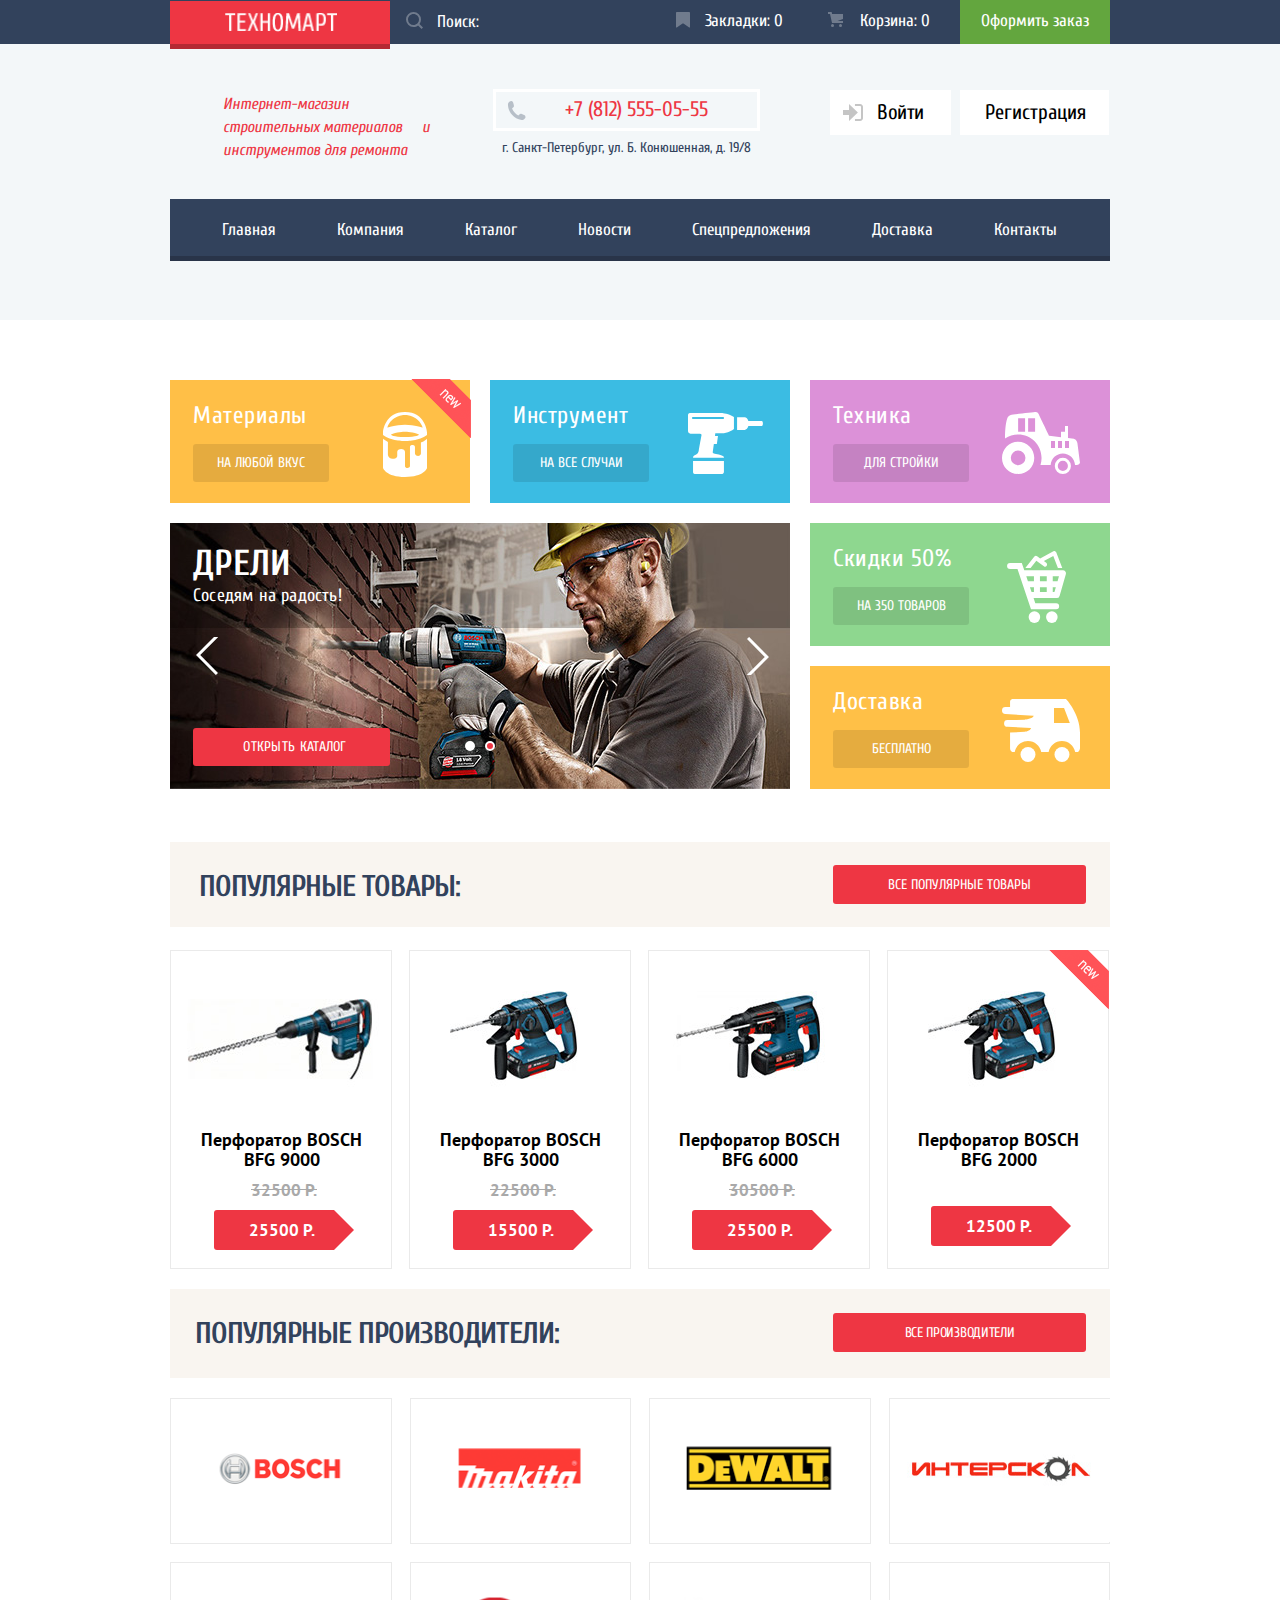
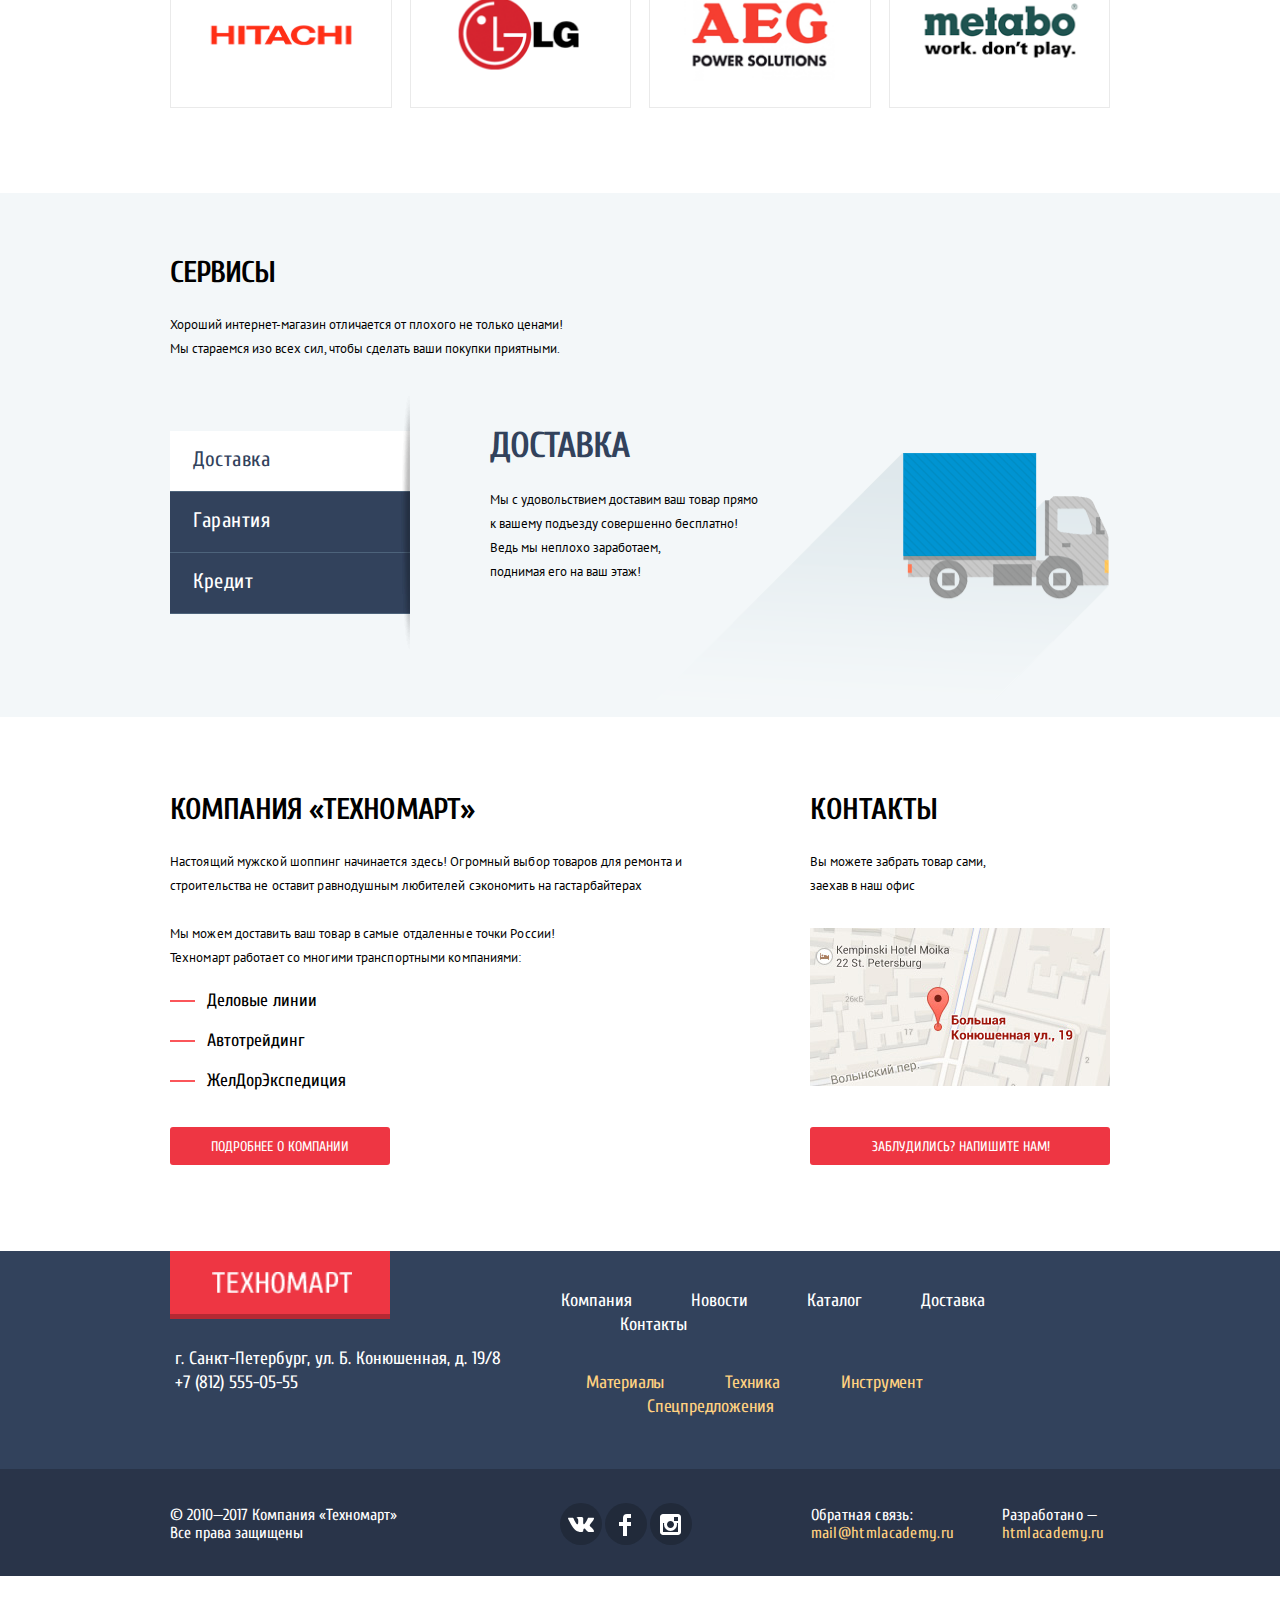
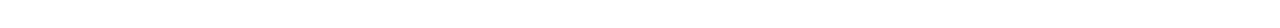
==== commit c11f4858: "Финальные доработки" ====
--- a/index.html
+++ b/index.html
@@ -60,7 +60,7 @@
 			<h2 class="visually-hidden">Промо-блок</h2>
 			<div class="promo-list-1">
 				<div class="promo-item materials-promo new">
-					<div class="flag-new"></div> Материалы<a class="promo-link" href="catalog/materials.html">НА ЛЮБОЙ ВКУС</a> </div>
+					<div class="flag flag-new">Новинка</div> Материалы<a class="promo-link" href="catalog/materials.html">НА ЛЮБОЙ ВКУС</a> </div>
 				<div class="promo-item instruments-promo">Инструмент<a class="promo-link" href="catalog/instruments.html">НА ВСЕ СЛУЧАИ</a></div>
 				<div class="promo-slider">
 					<ul>
@@ -115,8 +115,7 @@
 					<div class="catalog-item-offer">
             <p><a class="catalog-item-buy" href="buy.html">КУПИТЬ</a></p> <a class="catalog-item-marked" href="intab.html">В ЗАКЛАДКИ</a> </div>
             <img src="img/bosch-bfg-2000.jpg" alt="BOSCH BFG 2000" width="220" height="150" class="popular-item-image-bfg2000">
-					<h3 class="popular-item-new-title">Перфоратор BOSCH BFG 2000</h3>
-          <p class="popular-item-old-price"></p>
+					<h3 class="popular-item-title">Перфоратор BOSCH BFG 2000</h3>
           <a class="popular-item-link" href="#">12500 Р.</a> </li>
 			</ul>
 		</section>
@@ -266,7 +265,7 @@
 	<section class="map-popup container">
 		<h3 class="visually-hidden">Большая карта</h3>
     <button class="map-close"><span class="visually-hidden">Закрыть</span></button>
-       <iframe src="https://yandex.ru/map-widget/v1/-/CBByB8FOtA" width="940" height="458" frameborder="0" allowfullscreen="true"></iframe>
+       <iframe src="https://yandex.ru/map-widget/v1/-/CBByB8FOtA" width="940" height="458" style="border:0"></iframe>
   </section>
   <section class="modal-notify">
 		<h2 class="notify-added">Товар добавлен в корзину!</h2>
--- a/css/style.min.css
+++ b/css/style.min.css
@@ -1 +1 @@
-body{margin:0;padding:0;font-family:"Cuprum",Arial,sans-serif;min-width:960px}.visually-hidden{position:absolute;clip:rect(0 0 0 0);width:1px;height:1px;margin:-1px;left:-20px}.container{width:940px;margin:0 auto}.page-header{margin-bottom:60px;min-height:320px;background-color:#f3f7f9}.page-header-logo{width:220px;height:43px;background-color:#ee3643;-webkit-box-shadow:0 5px 0 #b52933;box-shadow:0 5px 0 #b52933}.page-header-logo img{position:relative;top:12px;left:55px}.page-header-logo:hover{background-color:#ca2c37}.page-header-logo:active{background-color:#ba2732}.page-footer-logo{margin-right:133px;margin-bottom:33px;width:220px;height:63px;background-color:#ee3643;-webkit-box-shadow:0 5px 0 #b52933;box-shadow:0 5px 0 #b52933}.page-footer-logo img{position:relative;top:21px;left:42px}.page-footer-logo:hover{background-color:#ca2c37}.page-footer-logo:active{background-color:#ba2732}.page-header-wrapper-top{margin-bottom:45px;background-color:#32425c}.page-header-top{min-height:42px;margin-bottom:45px;padding:0;display:-webkit-box;display:-ms-flexbox;display:flex;-webkit-box-align:center;-ms-flex-align:center;align-items:center;font-size:17px;line-height:18px;color:#fff}.page-header-search{position:relative}.page-header-search-label{position:absolute;top:12px;left:16px;z-index:10;width:20px;height:20px;background:url(../img/svg/icon-search.svg) no-repeat;opacity:.3}.page-header-search-input{width:270px;padding-top:12px;padding-bottom:12px;padding-left:47px;margin:0 auto;-webkit-box-orient:horizontal;-webkit-box-direction:normal;-ms-flex-direction:row;flex-direction:row;-webkit-box-pack:start;-ms-flex-pack:start;justify-content:flex-start;background-color:#32425c;color:#fff;border:none}.page-header-search-input::-webkit-input-placeholder{color:#fff;opacity:1}.page-header-search-input:-ms-input-placeholder{color:#fff;opacity:1}.page-header-search-input::-ms-input-placeholder{color:#fff;opacity:1}.page-header-search-input::placeholder{color:#fff;opacity:1}.page-header-search-input:focus::-webkit-input-placeholder{opacity:0}.page-header-search-input:focus:-ms-input-placeholder{opacity:0}.page-header-search-input:focus::-ms-input-placeholder{opacity:0}.page-header-search-input:focus::placeholder{opacity:0}.page-header-search-input:hover{background-color:#212a3a;color:#fff;border:none}.page-header-search-input:hover ~ label{background:url(../img/svg/icon-search.svg) no-repeat;opacity:1}.page-header-search-input:focus{background-color:#fff;color:#000;border:none}.page-header-search-input:focus ~ label{background:url(../img/svg/icon-search-focus.svg) no-repeat;opacity:1}.page-header-purchase{display:-webkit-box;display:-ms-flexbox;display:flex;padding-left:0;margin:0;min-height:44px;text-align:center;list-style:none}.page-header-purchase a{text-decoration:none;color:#fff}.page-header-purchase-tab{position:relative;padding-top:12px;padding-bottom:12px;display:block;width:150px}.page-header-tab-link{letter-spacing:-.1px;padding:12px 22px 12px 39px}.page-header-tab-link::before{content:"";position:absolute;top:12px;left:16px;width:20px;height:20px;background:url(../img/svg/icon-bookmark.svg) no-repeat;opacity:.3}.page-header-purchase-tab:hover{background-color:#212a3a}.page-header-tab-link:hover::before{background:url(../img/svg/icon-bookmark.svg) no-repeat;opacity:1}.page-header-tab-link:active::before{opacity:.5}.page-header-purchase-tab:active{background-color:#161d29;color:#494c53}.page-header-purchase-busket{position:relative;padding-top:12px;padding-bottom:12px;width:150px}.full-busket{background-color:#ee3643}.page-header-busket-link{letter-spacing:-.1px;padding:12px 15px 12px 35px}.page-header-busket-link::before{content:"";position:absolute;top:12px;left:18px;width:20px;height:20px;background:url(../img/svg/icon-cart.svg) no-repeat;opacity:.3}.page-header-purchase-busket:hover{background-color:#212a3a}.page-header-busket-link:hover::before{background:url(../img/svg/icon-cart.svg) no-repeat;opacity:1}.page-header-busket-link:active::before{opacity:.5}.page-header-purchase-busket:active{background-color:#161d29;color:#494c53}.page-header-purchase-order{padding-top:12px;padding-bottom:12px;width:150px;background-color:#63a63e}.page-header-order-link{padding-top:10px;padding-bottom:10px}.page-header-purchase-order:hover{background-color:#5fbb2d}.page-header-purchase-order:active{background-color:#518534;color:#494c53}.header-middle{margin-top:0;margin-bottom:37px;padding:0;display:-webkit-box;display:-ms-flexbox;display:flex;background-color:#f3f7f9}.header-middle-description{width:208px;margin:0;margin-left:44px;margin-right:63px;padding-top:4px;padding-left:9px;font-style:italic;font-size:16px;line-height:23px;color:#ee3643}.header-middle-contacts{position:relative;width:268px;margin-top:0;margin-right:55px}.header-middle-phone{text-align:center;padding-top:7px;padding-bottom:8px;padding-left:19px;margin:0;margin-bottom:5px;font-style:normal;font-size:21px;line-height:21px;color:#ee3643;border:3px solid #fff}.header-middle-phone::before{content:"";position:absolute;top:12px;left:14px;width:20px;height:20px;background:url(../img/svg/icon-phone.svg) no-repeat}.header-middle-address{margin:0;text-align:center;font-style:normal;font-size:14px;line-height:24px;color:#32425c}.header-middle-user{margin-right:0;margin-top:4px}.header-middle-user-navigation{display:-webkit-box;display:-ms-flexbox;display:flex;list-style:none;margin-top:9px;padding-left:0}.header-middle-user-navigation a{padding-bottom:7px;margin-top:-4px;font-size:21px;line-height:21px;text-decoration:none;color:#000;background-color:#fff}.header-middle-login{position:relative;width:120px;margin-right:10px}.header-middle-login a{margin-left:15px;margin-right:10px;letter-spacing:-.5px;padding:10px 27px 11px 47px}.header-middle-login a::before{content:"";position:absolute;top:2px;left:28px;width:20px;height:20px;background:url(../img/svg/icon-login.svg) no-repeat}.header-middle-login a:hover{color:#ee3643}.header-middle-login a:hover::before{background:url(../img/svg/icon-login-hover.svg) no-repeat}.header-middle-login a:active{color:#b2b2b2}.header-middle-registration{margin-left:15px;width:150px}.header-middle-registration a{margin:0;padding:10px 23px 11px 25px}.header-middle-registration a:hover{color:#ee3643}.header-middle-registration a:active{color:#b2b2b2}.header-middle-logon{position:relative;padding-left:0;margin-bottom:0;margin-top:13px;list-style:none}.header-middle-logon a{font-size:16px;line-height:18px;color:#32425c;padding:9px 55px 9px 29px}.header-middle-logon-user a::before{content:"";position:absolute;top:0;left:10px;width:20px;height:20px;background:url(../img/svg/icon-user.svg) no-repeat}.header-middle-logon a:hover::before{background:url(../img/svg/icon-user-hover.svg) no-repeat}.header-middle-logon a:active::before{background:url(../img/svg/icon-user.svg) no-repeat}.header-middle-logout{content:"";position:absolute;top:1px;left:263px;width:20px;height:20px;background:url(../img/svg/icon-logout.svg) no-repeat}.header-middle-logout a{padding-right:0}.header-middle-logout:hover{background:url(../img/svg/icon-logout-hover.svg) no-repeat}.header-middle-logout:active{background:url(../img/svg/icon-logout.svg) no-repeat}.header-middle-logon-user a{padding-left:46px;padding-right:65px;margin-left:-5px;font-size:21px;line-height:21px;text-decoration:none;color:#000}.header-middle-logon-user a:active{color:#b2b2b2}.header-middle-orders a{position:relative;margin-right:31px}.header-middle-orders a::after{content:"";position:absolute;top:7px;left:90px;width:5px;height:5px;background:url(../img/svg/shape.svg) no-repeat}.header-middle-logon-buttons{display:-webkit-box;display:-ms-flexbox;display:flex;margin-bottom:0;margin-top:19px;padding-left:13px;list-style:none;letter-spacing:-.3px}.header-middle-logon-buttons a{font-size:16px;line-height:18px;color:#32425c;margin-right:35px}.header-middle-logon-buttons a:hover{color:#ee3643}.header-middle-logon-buttons a:active{color:#b2b2b2}.header-middle-logon-user a{font-size:21px;line-height:21px;text-decoration:none;color:#000;background-color:#fff}.header-middle-logon-user a:active{color:#b2b2b2}.header-middle-orders a:hover{color:#ee3643}.header-middle-orders a:active{color:#b2b2b2}.header-middle-account a:hover{color:#ee3643}.header-middle-account a:active{color:#b2b2b2}.main-navigation{background-color:#32425c;-webkit-box-shadow:0 5px 0 #293449;box-shadow:0 5px 0 #293449}.site-navigation{margin:0;padding-left:22px;padding-right:18px;display:-webkit-box;display:-ms-flexbox;display:flex;-webkit-box-pack:start;-ms-flex-pack:start;justify-content:flex-start;-ms-flex-wrap:wrap;flex-wrap:wrap;min-height:55px;list-style:none}.site-navigation-item a:hover{background-color:#293449}.site-navigation-item a:active{background-color:#1d2739;color:#a8abaf}.main-navigation a{display:block;font-size:17px;line-height:17px;text-decoration:none;color:#fff;padding:22px 31px 18px 30px}.promo-block{display:-webkit-box;display:-ms-flexbox;display:flex;margin-bottom:33px;background-color:#fff}.promo-list-1{margin:0;margin-left:-20px;padding:0;display:-webkit-box;display:-ms-flexbox;display:flex;-webkit-box-pack:center;-ms-flex-pack:center;justify-content:center;-ms-flex-wrap:wrap;flex-wrap:wrap;font-size:24px;line-height:30px;color:#fff}.promo-list-2{font-size:24px;line-height:30px;color:#fff}.promo-link{font-size:14px;line-height:18px;display:block;max-width:136px;text-align:center;padding-bottom:10px;margin-top:13px;padding-top:10px;text-decoration:none;color:#fff;border-radius:3px}.promo-item{width:300px;min-height:123px;font-size:24px;line-height:30px;padding-top:21px;padding-left:23px;-webkit-box-sizing:border-box;box-sizing:border-box;letter-spacing:.5px}.promo-item.materials-promo{position:relative;margin-right:20px;margin-bottom:40px;background-color:#ffbf47}.promo-item.materials-promo a{background-color:rgba(0,0,0,0.1)}.promo-item.materials-promo a::after{content:"";position:absolute;top:32px;left:213px;width:76px;height:66px;background:url(../img/svg/icon-1.svg) no-repeat}.promo-item.materials-promo a:hover{background-color:rgba(0,0,0,0.2)}.promo-item.materials-promo a:active{background-color:rgba(0,0,0,0.3)}.promo-item.instruments-promo{position:relative;margin-bottom:40px;background-color:#3bbce3}.promo-item.instruments-promo a{background-color:rgba(0,0,0,0.1)}.promo-item.instruments-promo a::after{content:"";position:absolute;top:33px;left:198px;width:76px;height:66px;background:url(../img/svg/icon-2.svg) no-repeat}.promo-item.instruments-promo a:hover{background-color:rgba(0,0,0,0.2)}.promo-item.instruments-promo a:active{background-color:rgba(0,0,0,0.3)}.promo-item.tech-promo{position:relative;padding-bottom:0;padding-top:21px;margin:0;margin-bottom:20px;background-color:#dc91d8}.promo-item.tech-promo a{background-color:rgba(0,0,0,0.1)}.promo-item.tech-promo a::after{content:"";position:absolute;top:32px;left:192px;width:79px;height:66px;background:url(../img/svg/icon-3.svg) no-repeat}.promo-item.tech-promo a:hover{background-color:rgba(0,0,0,0.2)}.promo-item.tech-promo a:active{background-color:rgba(0,0,0,0.3)}.promo-item.discounts-promo{position:relative;margin:0;margin-bottom:20px;background-color:#8ed78f}.promo-item.discounts-promo a{background-color:rgba(0,0,0,0.1)}.promo-item.discounts-promo a::after{content:"";position:absolute;top:28px;left:197px;width:76px;height:73px;background:url(../img/svg/icon-4.svg) no-repeat}.promo-item.discounts-promo a:hover{background-color:rgba(0,0,0,0.2)}.promo-item.discounts-promo a:active{background-color:rgba(0,0,0,0.3)}.promo-item.delivery-promo{position:relative;margin:0;margin-bottom:20px;background-color:#ffc047}.promo-item.delivery-promo a{background-color:rgba(0,0,0,0.1)}.promo-item.delivery-promo a::after{content:"";position:absolute;top:33px;left:192px;width:79px;height:66px;background:url(../img/svg/icon-5.svg) no-repeat}.promo-item.delivery-promo a:hover{background-color:rgba(0,0,0,0.2)}.promo-item.delivery-promo a:active{background-color:rgba(0,0,0,0.3)}.promo-slider{position:relative;margin-top:6px}.promo-item.drills-promo{position:relative;z-index:1;top:-20px;margin:0;margin-top:-30px;width:620px;height:266px;font-size:18px;line-height:24px;color:#fff;background-color:#513930}.promo-item.drills-promo img{position:absolute;top:0;left:0;z-index:-1}.promo-item.drills-promo input{position:absolute;opacity:0}.promo-item.drills-title{margin:0;padding:0;padding-top:2px;font-family:"Cuprum" ,"Arial",sans-serif;font-weight:700;font-size:36px;line-height:36px;letter-spacing:0}.promo-item.drills-promo p{letter-spacing:.2px;display:block;margin-top:-83px}.promo-item.perforators-promo{display:none;position:relative;z-index:1;top:-20px;margin:0;margin-top:-30px;width:620px;height:266px;letter-spacing:0;font-family:"PT Sans","Arial",sans-serif;font-size:18px;line-height:24px;color:#fff;background-color:#513930}.promo-item.perforators-promo img{position:absolute;top:0;left:0;z-index:-1}.promo-item.perforators-title{margin:0;padding:0;font-family:"Cuprum" ,"Arial",sans-serif;font-weight:700;font-size:36px;line-height:36px}.promo-item.perforators-promo p{display:block;margin-top:-85px;letter-spacing:0}.button-drills{display:block;margin-top:120px;-webkit-box-sizing:border-box;box-sizing:border-box;width:197px;text-align:center;border-radius:3px;font-family:"Cuprum" ,"Arial",sans-serif;font-size:14px;line-height:18px;text-decoration:none;background-color:#ee3643;color:#fff;letter-spacing:.3px;padding:10px 15px 10px 22px}.button-drills:hover{background-color:#ca2c37}.button-drills:focus{background-color:#ca2c37}.button-drills:active{background-color:#ba2732}.slider-radio-1{content:"";position:absolute;z-index:60;bottom:58px;left:295px;width:60px;height:10px;text-align:center;margin-right:5px;display:inline-block;width:6px;height:6px;vertical-align:top;background:#fff;border:2px solid #fff;border-radius:50%;cursor:pointer}.slider-radio-2{content:"";position:absolute;z-index:60;bottom:58px;left:315px;width:60px;height:10px;text-align:center;margin-right:5px;display:inline-block;width:6px;height:6px;vertical-align:top;background:#fff;border:2px solid #fff;border-radius:50%;cursor:pointer}.slider-radio-active{background:#ee3643}.arrow-left{position:absolute;z-index:60;bottom:134px;left:24px;width:24px;height:38px;background:url(../img/svg/icon-right.svg) no-repeat;-webkit-transform:rotate(180deg);-ms-transform:rotate(180deg);transform:rotate(180deg);border:none}.arrow-right{position:absolute;z-index:60;bottom:134px;left:577px;width:24px;height:38px;background:url(../img/svg/icon-right.svg) no-repeat;border:none}.promo-link{font-size:14px;line-height:18px;letter-spacing:0}.popular-header{display:-webkit-box;display:-ms-flexbox;display:flex;-webkit-box-pack:justify;-ms-flex-pack:justify;justify-content:space-between;-webkit-box-align:center;-ms-flex-align:center;align-items:center;padding-left:29px;margin-bottom:23px;background-color:#f9f5f0}.popular-title{padding-top:5px;padding-bottom:5px;margin-bottom:20px;letter-spacing:-1px;font-size:30px;line-height:30px;background-color:#f9f5f0;color:#32425c}.popular-button{margin-top:0;margin-right:24px;display:block;-webkit-box-sizing:border-box;box-sizing:border-box;width:253px;text-align:center;font-size:14px;line-height:18px;text-decoration:none;background-color:#ee3643;color:#fff;border-radius:3px;padding:11px 15px 10px}.popular-button:hover{background-color:#ca2c37}.popular-button:focus{background-color:#ca2c37}.popular-button:active{background-color:#ba2732}.popular-list{display:-webkit-box;display:-ms-flexbox;display:flex;-ms-flex-wrap:wrap;flex-wrap:wrap;padding:0;margin-bottom:20px;background-color:#fff;list-style:none}.popular-list li:last-child{margin-right:0}.popular-item-title{display:block;padding:0 24px 0 25px;margin-top:25px;margin-bottom:11px;text-align:center;color:#000;font-size:18px;line-height:20px;font-weight:700;font-style:normal;font-family:"PT Sans","Arial",sans-serif}.popular-item-new-title{display:block;padding:0 24px 0 25px;margin-top:23px;margin-bottom:11px;text-align:center;color:#000;font-size:18px;line-height:20px;font-weight:700;font-style:normal;font-family:"PT Sans","Arial",sans-serif}.popular-item{margin-right:17px;width:220px;min-height:317px;border:1px solid #eaeaea}.popular-item.new{position:relative}.popular-item:hover{-webkit-box-shadow:0 10px 20px #adb1b9;box-shadow:0 10px 20px #adb1b9}.popular-item-old-price{margin-top:11px;margin-bottom:22px;padding-left:80px;font-family:"PT Sans","Arial",sans-serif;font-weight:700;font-size:17px;line-height:18px;color:#a9a9a9;min-height:18px;text-decoration:line-through}.popular-item-link{position:relative;font-family:"PT Sans","Arial",sans-serif;font-weight:700;font-size:17px;line-height:18px;background-color:#ee3643;width:80px;margin-right:10px;padding:9px 23px 9px 35px;text-decoration:none;color:#fff;background:#ee3643;border-radius:3px 0 0 3px;margin-left:43px}.popular-item-link::after{content:"";position:absolute;top:0;right:-36px;width:0;height:0;border:20px solid #fff;border-left-color:#ee3643}.makers{margin-bottom:67px}.makers-header{display:-webkit-box;display:-ms-flexbox;display:flex;-webkit-box-pack:justify;-ms-flex-pack:justify;justify-content:space-between;-webkit-box-align:center;-ms-flex-align:center;align-items:center;padding-left:25px;margin-bottom:20px;background-color:#f9f5f0}.makers-tittle{padding-top:5px;padding-bottom:5px;margin-bottom:24px;letter-spacing:-1px;background-color:#f9f5f0;color:#32425c;font-size:30px;line-height:30px}.makers-button{margin-top:-1px;margin-right:24px;display:block;-webkit-box-sizing:border-box;box-sizing:border-box;width:253px;text-align:center;font-size:14px;line-height:18px;text-decoration:none;background-color:#ee3643;color:#fff;border-radius:3px;letter-spacing:-.3px;padding:11px 15px 10px}.makers-button:hover{background-color:#ca2c37}.makers-button:focus{background-color:#ca2c37}.makers-button:active{background-color:#ba2732}.makers-list{display:-webkit-box;display:-ms-flexbox;display:flex;-ms-flex-wrap:wrap;flex-wrap:wrap;padding:0;margin-right:-20px;margin-bottom:60px;background-color:#fff;list-style:none}.makers-item{margin-bottom:18px;margin-right:18px;width:219.5px;height:144px;border:1px solid #eaeaea}.makers-item:hover{-webkit-box-shadow:0 10px 20px #adb1b9;box-shadow:0 10px 20px #adb1b9}.makers-item:active{-webkit-box-shadow:0 5px 15px #8f929d;box-shadow:0 5px 15px #8f929d}.makers-link:active{-webkit-box-shadow:0 5px 15px #8f929d;box-shadow:0 5px 15px #8f929d;opacity:.25}.service-block-wrapper{padding-bottom:0;margin-bottom:78px;background-color:#f3f7f9}.service-slider{display:-webkit-box;display:-ms-flexbox;display:flex}.service-title{padding-top:65px;font-size:30px;line-height:30px;letter-spacing:-1px}.service-list{position:relative;padding-left:0;width:240px;margin-top:0;margin-right:80px;font-size:21px;line-height:30px;background-color:#32425c;color:#fff;list-style:none}.service-list li::after{content:"";position:absolute;z-index:0;top:-45px;left:230px;width:15px;height:284px;background-image:url(../img/services-shadow.png);background-position:0 0;background-repeat:no-repeat;opacity:.4}.service-list li{padding-top:13px;padding-bottom:17px;padding-left:23px;border-bottom:1px solid #4d637b;margin-bottom:0;letter-spacing:.5px}.service-list-delivery{background-color:#fff;color:#32425c}.service-list li:hover{background-color:#293449;color:#fff}.service-list li:focus{background-color:#293449;color:#fff}.service-list li:active{background-color:#fff;color:#32425c}.service-describe{margin-bottom:70px;width:408px;font-family:"PT Sans","Arial",sans-serif;font-size:13px;line-height:24px}.service-list-delivery-describe{background-image:url(../img/deliveryimg.png);background-position:100% 230%;background-repeat:no-repeat;height:272px;width:619px}.service-list-delivery-title{margin-top:-3px;margin-bottom:24px;font-size:36px;line-height:36px;color:#32425c;letter-spacing:-1px}.service-list-delivery-text{margin-right:330px;font-family:"PT Sans","Arial",sans-serif;font-size:13px;line-height:24px;width:278px}.service-list-warranty-describe{display:none;background-image:url(../img/warrantyimg.png);background-position:99% -14%;background-repeat:no-repeat;height:272px;width:630px}.service-list-warranty-title{margin-top:-4px;margin-bottom:25px;font-size:36px;line-height:36px;color:#32425c;letter-spacing:-.3px}.service-list-warranty-text{width:378px;font-family:"PT Sans","Arial",sans-serif;font-size:13px;line-height:24px}.service-list-credit-describe{display:none;background-image:url(../img/creditimg.png);background-position:100% 0;background-repeat:no-repeat;height:272px;width:630px}.service-list-credit-title{margin-bottom:24px;margin-top:-3px;font-size:36px;line-height:36px;color:#32425c;letter-spacing:-1px}.service-list-credit-text{font-family:"PT Sans","Arial",sans-serif;font-size:13px;line-height:24px;width:280px}.service-list-items{margin-top:0;padding-left:0;list-style:none;margin-bottom:17px}.credit-button{margin-top:27px;margin-right:24px;display:block;-webkit-box-sizing:border-box;box-sizing:border-box;width:196px;text-align:center;font-size:14px;line-height:18px;text-decoration:none;background-color:#ee3643;color:#fff;border-radius:3px;padding:10px 15px}.credit-button:hover{background-color:#ca2c37}.credit-button:focus{background-color:#ca2c37}.credit-button:active{background-color:#ba2732}.main-footer{display:-webkit-box;display:-ms-flexbox;display:flex;margin-bottom:86px}.company{margin-right:100px;background-color:#fff}.company-title{margin-top:0;font-size:30px;line-height:30px;letter-spacing:-.9px}.company-describe{margin-bottom:24px;width:540px;font-family:"PT Sans","Arial",sans-serif;font-size:13px;line-height:24px;letter-spacing:.1px}.company-describe-2{margin-bottom:21px;width:400px;font-family:"PT Sans","Arial",sans-serif;font-size:13px;line-height:24px;letter-spacing:.1px}.transport-list{margin-bottom:36px;padding-left:37px;list-style:none}.transport-list-item{position:relative;margin-bottom:20px;font-size:18px;line-height:20px}.transport-list-item::before{content:"";position:absolute;left:-37px;top:9px;display:block;width:25px;height:2px;background:#fb565a}.aboutus-button{display:block;-webkit-box-sizing:border-box;box-sizing:border-box;width:220px;text-align:center;font-size:14px;line-height:18px;text-decoration:none;background-color:#ee3643;color:#fff;border-radius:3px;padding:11px 15px 9px}.aboutus-button:hover{background-color:#ca2c37}.aboutus-button:focus{background-color:#ca2c37}.aboutus-button:active{background-color:#ba2732}.contacts-title{margin-top:0;font-size:30px;line-height:30px;letter-spacing:-.4px}.contacts-desription{padding-right:107px;margin-bottom:30px;font-family:"PT Sans","Arial",sans-serif;font-size:13px;line-height:24px}.contacts-map{margin-bottom:37px}.contact-button{display:block;-webkit-box-sizing:border-box;box-sizing:border-box;width:300px;text-align:center;font-size:14px;line-height:18px;text-decoration:none;background-color:#ee3643;color:#fff;border-radius:3px;padding:11px 15px 9px 17px}.contact-button:hover{background-color:#ca2c37}.contact-button:focus{background-color:#ca2c37}.contact-button:active{background-color:#ba2732}.page-footer{background-color:#32425c}.footer-wrapper{display:-webkit-box;display:-ms-flexbox;display:flex;margin-bottom:50px}.footer-left{display:-webkit-box;display:-ms-flexbox;display:flex;-webkit-box-orient:vertical;-webkit-box-direction:normal;-ms-flex-direction:column;flex-direction:column}.footer-right{padding-top:22px}.footer-contacts{margin-left:5px;font-size:18px;line-height:24px;color:#fff;font-style:normal}.footer-navigation{display:-webkit-box;display:-ms-flexbox;display:flex;-ms-flex-wrap:wrap;flex-wrap:wrap;text-align:right;margin-bottom:34px;padding-left:38px;list-style:none}.footer-contacts p{margin:0 auto}.footer-navigation a{padding-left:59px;font-size:18px;line-height:24px;text-decoration:none;color:#fff}.footer-navigation li:first-child a{padding-left:0}.footer-navigation a:hover{text-decoration:underline}.footer-navigation a:active{color:#a4abb4}.catalog-links{display:-webkit-box;display:-ms-flexbox;display:flex;-ms-flex-wrap:wrap;flex-wrap:wrap;margin:0 auto;padding-left:63px;list-style:none}.catalog-links a{padding-left:61px;font-size:18px;line-height:24px;text-decoration:none;color:#ffd180;letter-spacing:-.2px}.catalog-links li:first-child a{padding-left:0}.catalog-links a:hover{text-decoration:underline}.catalog-links a:active{color:#ad956f}.footer-bottom{background-color:#293449}.footer-bottom-wrapper{display:-webkit-box;display:-ms-flexbox;display:flex;margin-top:0;padding-top:21px}.copyright{width:277px;margin-right:148px;padding-bottom:18px;font-size:16px;line-height:18px;color:#fff}.social-networks{display:-webkit-box;display:-ms-flexbox;display:flex;-ms-flex-wrap:wrap;flex-wrap:wrap;width:157px;margin-right:110px;margin-top:13px}.social-networks a:hover{background-color:#ee3643}.social-link-vk{margin-right:3px;position:relative;width:42px;height:42px;line-height:42px;text-decoration:none;background:#212a3a;border-radius:50px}.social-link-vk::before{content:"";position:absolute;top:14px;left:8px;width:26px;height:20px;background:url(../img/svg/icon-vk.svg) no-repeat}.social-link-fb{margin-right:3px;position:relative;width:42px;height:42px;line-height:42px;text-decoration:none;background:#212a3a;border-radius:50px}.social-link-fb::before{content:"";position:absolute;top:11px;left:14px;width:26px;height:22px;background:url(../img/svg/icon-fb.svg) no-repeat}.social-link-inst{margin-right:4px;position:relative;width:42px;height:42px;line-height:42px;text-decoration:none;background:#212a3a;border-radius:50px}.social-link-inst::before{content:"";position:absolute;top:11px;left:10px;width:26px;height:30px;background:url(../img/svg/icon-insta.svg) no-repeat}.footer-feedback-mail{width:120px;margin-right:74px;padding-left:3px;font-size:16px;line-height:18px;color:#fff;letter-spacing:.3px;-webkit-box-sizing:border-box;box-sizing:border-box}.footer-feedback-mail a:hover{text-decoration:underline}.footer-feedback-mail a:active{color:#db3644}.footer-feedback-mail-link{font-size:16px;line-height:18px;text-decoration:none;color:#ffd180}.footer-feedback-powered-by{width:124px;font-size:16px;line-height:18px;color:#fff;letter-spacing:.3px}.footer-feedback-powered-by a:hover{text-decoration:underline}.footer-feedback-powered-by a:active{color:#db3644}.footer-feedback-link{font-size:16px;line-height:18px;text-decoration:none;color:#ffd180}.modal-write-us{display:none;position:fixed;top:15%;left:calc(50% - 310px);z-index:200;width:620px;margin:0 auto;-webkit-box-pack:center;-ms-flex-pack:center;justify-content:center;background-color:#fff;font-size:18px;line-height:18px;-webkit-box-shadow:0 10px 20px #adb1b9;box-shadow:0 10px 20px #adb1b9;border-top:8px solid #ff5357}.notify-close{position:relative;padding-left:0;padding-right:0;top:-2px;left:590px;width:25px;height:25px;border:none;background:none}.notify-close::after{position:absolute;content:"";top:9px;left:0;z-index:10;width:25px;height:25px;background:url(../img/svg/icon-close.svg) no-repeat}.modal-input-title{padding-top:8px;margin-bottom:8px}.modal-personal-dates{display:-webkit-box;display:-ms-flexbox;display:flex;padding-left:80px;margin-top:9px}.modal-personal-dates p{display:-webkit-box;display:-ms-flexbox;display:flex;-webkit-box-orient:vertical;-webkit-box-direction:normal;-ms-flex-direction:column;flex-direction:column;width:220px}.modal-personal-dates input{height:34px;padding-left:15px;font-family:"PT Sans","Arial",sans-serif;font-size:13px;line-height:18px}.modal-personal-dates p:first-child{display:-webkit-box;display:-ms-flexbox;display:flex;-webkit-box-orient:vertical;-webkit-box-direction:normal;-ms-flex-direction:column;flex-direction:column;padding-right:20px;margin-top:0;margin-bottom:11px;padding-top:0}.modal-write-us-form input{border-radius:3px;border:2px solid #d7dcde}.modal-write-us-form input:hover{border:2px solid #b5b5b5}.modal-write-us-form input:focus{border:2px solid #ee3643}.modal-write-us-form textarea{border-radius:3px;border:2px solid #d7dcde}.modal-write-us-form textarea:hover{border:2px solid #b5b5b5}.modal-write-us-form textarea:focus{border:2px solid #ee3643}.modal-write-us-form p{-webkit-box-orient:vertical;-webkit-box-direction:normal;-ms-flex-direction:column;flex-direction:column;display:-webkit-box;display:-ms-flexbox;display:flex;margin-top:0;margin-bottom:0}.modal-message{padding-left:80px;margin-bottom:0;margin-top:11px}.modal-write-us-form textarea{width:442px;height:100px;padding-left:13px;padding-top:11px;margin-bottom:35px;font-family:"PT Sans","Arial",sans-serif;font-size:13px;line-height:18px}.map-popup{display:none;position:absolute;top:2340px;left:calc(50% - 470px);z-index:1;width:940px;margin:0 auto;-webkit-box-shadow:0 0 30px #adb1b9;box-shadow:0 0 30px #adb1b9}.map-close{position:absolute;content:"";top:17px;left:910px;z-index:10;width:21px;height:21px;padding-right:0;padding-left:0;border:none;background:url(../img/svg/icon-close.svg) no-repeat}.form-footer{background-color:#f4f4f4;padding:37px 80px}.modal-submit{display:block;padding:0;padding-top:10px;padding-bottom:10px;width:460px;text-align:center;border:none;font-size:14px;line-height:18px;text-decoration:none;color:#fff;background-color:#ee3643}.modal-submit:hover{background-color:#ca2c37}.modal-submit:active{background-color:#ba2732}.breadcrumbs{position:relative;display:-webkit-box;display:-ms-flexbox;display:flex;padding-left:0;margin-top:-40px;margin-bottom:20px;list-style:none}.breadcrumbs li{margin-right:35px}.breadcrumbs li:first-child{margin-right:55px}.breadcrumbs-home a{position:absolute;top:2px;z-index:10;width:20px;height:20px;background:url(../img/svg/icon-home.svg) no-repeat}.breadcrumbs-home a::after{position:absolute;content:"";top:0;left:30px;z-index:10;width:20px;height:20px;background:url(../img/svg/icon-right-small.svg) no-repeat}.breadcrumbs-catalog a::after{position:absolute;content:"";top:2px;left:124px;z-index:10;width:20px;height:20px;background:url(../img/svg/icon-right-small.svg) no-repeat}.breadcrumbs-instruments a::after{position:absolute;content:"";top:2px;left:243px;z-index:10;width:20px;height:20px;background:url(../img/svg/icon-right-small.svg) no-repeat}.breadcrumbs a{font-family:"PT Sans","Arial",sans-serif;font-size:13px;line-height:18px;text-decoration:none;color:#000}.instruments-link{padding-left:4px}.perforators-link{padding-left:8px}.catalog-section{letter-spacing:-1px;padding-top:29px;padding-bottom:29px;padding-left:30px;margin-bottom:9px;width:910px;font-size:30px;line-height:30px;color:#32425c;background-color:#f2f6f8}.catalog-wrapper{display:-webkit-box;display:-ms-flexbox;display:flex;-webkit-box-pack:justify;-ms-flex-pack:justify;justify-content:space-between}.filters{margin-right:20px;width:240px}.filters-title{width:200px;border-radius:3px;font-family:"PT Sans","Arial",sans-serif;margin-bottom:12px;padding-top:10px;padding-bottom:10px;padding-left:19px;font-size:13px;line-height:18px;background-color:#f7f3ec}.filter-price{border:none;border-bottom:1px solid #c5c5c5;margin:0;margin-bottom:17px;padding:0;padding-bottom:25px}.filter-price-title{margin-bottom:22px;margin-right:20px;font-family:"PT Sans","Arial",sans-serif;font-weight:700;font-size:17px;line-height:30px;background-color:#fff}.filter-price-minmax{display:-webkit-box;display:-ms-flexbox;display:flex}.filter-price-min{margin:0;width:85px;padding:8px 2px 10px 8px;margin-right:3px;font-weight:400;font-style:normal;font-size:17px;line-height:18px;font-family:"PT Sans","Arial",sans-serif;text-align:center;background-color:#f7f3ec;border:none;border-radius:3px}.filter-price-min+span{margin:0;margin-left:7px;font-size:17px;line-height:30px}.filter-price-max{margin:0;margin-left:9px;width:85px;padding:8px 2px 10px 8px;font-weight:400;font-style:normal;font-size:17px;line-height:18px;font-family:"PT Sans","Arial",sans-serif;text-align:center;background-color:#f7f3ec;border:none;border-radius:3px}.filter-price-controls{position:relative;top:-10px;width:168px;background-color:#f7f3ec;border-radius:3px;padding:30px 24px 47px 28px}.filter-price-min-roll{position:absolute;top:32px;left:20px;width:5px;height:5px;border:8px solid #fff;background:#ababab;border-radius:50%;cursor:pointer}.filter-price-max-roll{position:absolute;top:31px;left:160px;width:5px;height:5px;border:8px solid #fff;background:#ababab;border-radius:50%;cursor:pointer}.filter-price-main-line{width:94%;height:2px;background:#a9a9a9;margin-left:12px;position:relative;top:11px}.filter-price-color-line{padding-left:0;margin-left:12px;position:relative;top:9px;width:74%;height:2px;background:#00ca74}.filter-makers{border:none;margin-bottom:17px;margin-left:0;font-family:"PT Sans","Arial",sans-serif;font-size:15px;line-height:20px;border-bottom:1px solid #c5c5c5;padding:0}.filter-makers p{margin-top:14px}.filter-makers p:last-child{margin-bottom:24px}.filter-makers-item{display:none}.filter-makers label{position:relative;display:block;margin-bottom:20px;padding-left:35px;font-weight:400;font-size:15px;line-height:20px;color:#000;cursor:pointer}.filter-makers label::before{background:url(../img/svg/checkbox-off.svg) no-repeat;content:"";position:absolute;top:0;left:0;width:26px;height:25px;opacity:.6}.filter-makers label:hover::before{opacity:1}.filter-makers-item:checked ~ label::before{background:url(../img/svg/checkbox-on.svg) no-repeat}.filter-makers-item:disabled ~ label::before{opacity:.3}.filter-makers-title{font-family:"PT Sans","Arial",sans-serif;font-weight:700;font-size:17px;line-height:30px;background-color:#fff}.filter-power{border:none;border:none;margin-left:0;margin-right:0;margin-bottom:58px;font-family:"PT Sans","Arial",sans-serif;font-size:15px;line-height:20px;padding:0}.filter-power-item{display:none}.filter-power label{position:relative;display:block;margin-bottom:20px;padding-left:35px;font-weight:400;font-size:15px;line-height:20px;color:#000;cursor:pointer}.filter-power label::before{background:url(../img/svg/radio-off.svg) no-repeat;content:"";position:absolute;top:-2px;left:-1px;width:26px;height:25px;opacity:.6}.filter-power label:hover::before{opacity:1}.filter-power-item:checked ~ label::before{background:url(../img/svg/radio-on.svg) no-repeat}.filter-power-item:disabled ~ label::before{opacity:.3}.filter-power-title{letter-spacing:1px;font-family:"PT Sans","Arial",sans-serif;font-weight:700;font-size:17px;line-height:30px;background-color:#fff}.filter-power p{margin-top:12px}.show-button{border:1px solid #c5c5c5;width:140px;-webkit-box-sizing:border-box;box-sizing:border-box;font-family:"PT Sans","Arial",sans-serif;font-size:13px;line-height:18px;background-color:#fff;border-radius:2px;padding:10px 15px}.sort{display:-webkit-box;display:-ms-flexbox;display:flex;margin-top:11px;width:702px;border-radius:3px;background-color:#f7f3ec}.sort-title{font-family:"PT Sans","Arial",sans-serif;padding-top:10px;padding-bottom:10px;border-radius:3px;font-size:13px;line-height:18px;margin:0 142px 0 20px}.sort-list{display:-webkit-box;display:-ms-flexbox;display:flex;padding-top:10px;margin:0;padding-left:0;list-style:none}.sort-price{margin-right:70px}.sort-type{margin-right:65px}.sort-function{margin-right:45px}.sort-item-link{margin-right:69px;font-family:"PT Sans","Arial",sans-serif;font-size:13px;line-height:18px;text-decoration:none;color:#d4d1cb;border-bottom:red 1px dotted}.sort-item-link:hover{color:#000;border-bottom:red 1px solid}.sort-item-link:focus{color:red;border-bottom:#f7f3ec 1px solid}.sort-item{position:relative}.sort-button-up{content:"";position:absolute;top:5px;left:-24px;width:15px;height:15px;background:url(../img/svg/icon-sort-focus.svg) no-repeat;opacity:0,3;border-bottom:none;outline:none}.sort-button-up:hover{background:url(../img/svg/icon-sort-hover.svg) no-repeat}.sort-button-up:focus{background:url(../img/svg/icon-sort-hover.svg) no-repeat}.sort-button-up:active{background:url(../img/svg/icon-sort-focus.svg) no-repeat}.sort-button-down{content:"";position:absolute;top:0;left:4px;width:15px;height:15px;background:url(../img/svg/icon-sort.svg) no-repeat;opacity:0,3;-webkit-transform:rotate(180deg);-ms-transform:rotate(180deg);transform:rotate(180deg);border-bottom:none;outline:none}.sort-button-down:hover{background:url(../img/svg/icon-sort-hover.svg) no-repeat}.sort-button-down:focus{background:url(../img/svg/icon-sort-hover.svg) no-repeat}.sort-button-down:active{background:url(../img/svg/icon-sort-focus.svg) no-repeat}.flag{position:absolute;top:-1px;right:-1px;width:60px;height:60px;text-indent:-1000px;overflow:hidden;z-index:1}.flag-new{position:absolute;top:-1px;right:-1px;width:60px;height:60px;text-indent:-1000px;overflow:hidden;z-index:1;background:url(../img/icon-new-flag.png) no-repeat 0 0}.catalog-item-title{display:block;padding:0 24px 0 25px;margin-top:25px;margin-bottom:14px;text-align:center;color:#000;font-size:18px;line-height:20px;font-weight:700;font-style:normal;font-family:"PT Sans","Arial",sans-serif}.catalog-list{margin-top:20px;margin-bottom:42px;padding-left:0;display:-webkit-box;display:-ms-flexbox;display:flex;-ms-flex-wrap:wrap;flex-wrap:wrap;width:720px;list-style:none}.catalog-item{margin-top:0;margin-bottom:19px;margin-right:18px;width:220px;height:317px;border:1px solid #eaeaea}.catalog-item.new{position:relative}.catalog-item:hover{-webkit-box-shadow:0 10px 20px #adb1b9;box-shadow:0 10px 20px #adb1b9}.catalog-item-old-price{margin-top:14px;margin-bottom:18px;padding-left:80px;font-family:"PT Sans","Arial",sans-serif;font-weight:700;font-size:17px;line-height:18px;text-decoration:line-through;color:#a9a9a9;min-height:18px}.catalog-item-link{position:relative;font-family:"PT Sans","Arial",sans-serif;font-weight:700;font-size:17px;line-height:18px;background-color:#ee3643;width:80px;margin-right:10px;padding:9px 23px 9px 37px;text-decoration:none;color:#fff;background:#ee3643;border-radius:3px 0 0 3px;margin-left:43px}.catalog-item-link::after{content:"";position:absolute;top:0;right:-36px;width:0;height:0;border:20px solid #fff;border-left-color:#ee3643}.catalog-item-offer{display:none;position:absolute;margin-left:0;margin-top:11px;text-align:center;background-color:rgba(255,255,255,0.9);padding:25px 40px 25px 44px}.popular-item:hover .catalog-item-offer{display:block}.catalog-item:hover .catalog-item-offer{display:block}.catalog-item-offer a{font-size:14px;line-height:18px;text-decoration:none}.catalog-item-offer p{margin-bottom:29px}.catalog-item-buy{position:relative;background-color:#63a63e;color:#fff;-webkit-box-shadow:0 3px 0 #367315;box-shadow:0 3px 0 #367315;border-radius:3px;padding:10px 45px 8px 47px}.catalog-item-buy:before{content:"";position:absolute;top:12px;left:15px;width:20px;height:20px;background:url(../img/svg/icon-cart.svg) no-repeat;opacity:.3}.catalog-item-buy:hover{background-color:#5fbb2d}.catalog-item-buy:active{background-color:#518534}.catalog-item-marked{background-color:#fff;color:#32425c;border:3px solid #63a63e;border-radius:3px;padding:8px 29px}.catalog-item-marked:hover{border:3px solid #32425c}.catalog-item-marked:active{border:3px solid #c1c6ce;color:#d6d8dc}.pagination-list{display:-webkit-box;display:-ms-flexbox;display:flex;margin-bottom:68px;padding-left:0;list-style:none}.pagination-list a{margin-right:10px;font-family:"PT Sans","Arial",sans-serif;font-size:13px;line-height:18px;text-decoration:none;color:#000;border:1px solid #e5e5e5;border-radius:2px;padding:10px 15px 10px 14px}.pagination-item-current a{background-color:#ee3643;color:#fff}.pagination-list li:last-child a{padding-right:33px;padding-left:28px}.pagination-list a:hover{border:1px solid #bdc6ca}.pagination-list a:active{border:1px solid #ee3643}.pagination-list a:focus{border:1px solid #ee3643}.about-perforators{background-color:#f2f6f8}.perforators-title{letter-spacing:-.5px;padding-top:65px;padding-bottom:27px;font-size:30px;line-height:30px}.perforators-description{letter-spacing:.15px;padding-bottom:68px;font-family:"PT Sans","Arial",sans-serif;font-size:13px;line-height:24px}.modal-notify{display:none;position:fixed;top:20%;left:calc(50%-310px);z-index:200;-webkit-box-shadow:0 10px 20px #adb1b9;box-shadow:0 10px 20px #adb1b9;border-top:6px solid #ff5357;width:620px;margin-left:400px;background-color:#fff}.notify-added{position:relative;margin-top:65px;margin-left:179px;font-size:30px;line-height:30px;letter-spacing:-.5px}.notify-added::before{position:absolute;content:"";top:-16px;left:-97px;width:67px;height:67px;background:url(../img/svg/icon-mark.svg) no-repeat}.modal-notify div{background-color:#f1f1f1;margin-bottom:0;padding-bottom:40px;padding-left:80px;padding-top:32px;margin-top:22px}.modal-place-order{letter-spacing:-.3px;margin-top:0;margin-right:20px;padding-top:10px;padding-bottom:10px;width:220px;text-align:center;border:none;border-radius:3px;font-size:14px;line-height:18px;color:#fff;background-color:#ee3643}.modal-place-order:hover{background-color:#ca2c37}.modal-place-order:focus{background-color:#ca2c37}.modal-place-order:active{background-color:#ba2732}.modal-continue-shopping{padding-left:0;padding-top:10px;padding-bottom:10px;margin-top:0;width:220px;text-align:center;border:none;border-radius:3px;font-size:14px;line-height:18px;background-color:#fff}.notify-catalog-close{position:relative;padding-left:0;padding-right:0;top:-109px;left:590px;width:25px;height:25px;border:none;background:none}.notify-catalog-close::after{position:absolute;content:"";top:0;left:0;z-index:10;width:25px;height:25px;background:url(../img/svg/icon-close.svg) no-repeat}@-webkit-keyframes bounce{0%{-webkit-transform:translateY(-2000px);transform:translateY(-2000px)}70%{-webkit-transform:translateY(30px);transform:translateY(30px)}90%{-webkit-transform:translateY(-10px);transform:translateY(-10px)}100%{-webkit-transform:translateY(0);transform:translateY(0)}}@keyframes bounce{0%{-webkit-transform:translateY(-2000px);transform:translateY(-2000px)}70%{-webkit-transform:translateY(30px);transform:translateY(30px)}90%{-webkit-transform:translateY(-10px);transform:translateY(-10px)}100%{-webkit-transform:translateY(0);transform:translateY(0)}}@-webkit-keyframes shake{0%,100%{-webkit-transform:translateX(0);transform:translateX(0)}10%,30%,50%,70%,90%{-webkit-transform:translateX(-10px);transform:translateX(-10px)}20%,40%,60%,80%{-webkit-transform:translateX(10px);transform:translateX(10px)}}@keyframes shake{0%,100%{-webkit-transform:translateX(0);transform:translateX(0)}10%,30%,50%,70%,90%{-webkit-transform:translateX(-10px);transform:translateX(-10px)}20%,40%,60%,80%{-webkit-transform:translateX(10px);transform:translateX(10px)}}.modal-show{display:block;-webkit-animation:bounce .6s;animation:bounce .6s}.modal-error{-webkit-animation:shake .6s;animation:shake .6s}
+body{margin:0;padding:0;font-family:"Cuprum",Arial,sans-serif;min-width:960px}.visually-hidden{position:absolute;clip:rect(0 0 0 0);width:1px;height:1px;margin:-1px;left:-20px}.container{width:940px;margin:0 auto}.page-header{margin-bottom:60px;min-height:320px;background-color:#f3f7f9}.page-header-logo{width:220px;height:43px;background-color:#ee3643;-webkit-box-shadow:0 5px 0 #b52933;box-shadow:0 5px 0 #b52933}.page-header-logo img{position:relative;top:12px;left:55px}.page-header-logo:hover{background-color:#ca2c37}.page-header-logo:active{background-color:#ba2732}.page-footer-logo{margin-right:133px;margin-bottom:33px;width:220px;height:63px;background-color:#ee3643;-webkit-box-shadow:0 5px 0 #b52933;box-shadow:0 5px 0 #b52933}.page-footer-logo img{position:relative;top:21px;left:42px}.page-footer-logo:hover{background-color:#ca2c37}.page-footer-logo:active{background-color:#ba2732}.page-header-wrapper-top{margin-bottom:45px;background-color:#32425c}.page-header-top{min-height:42px;margin-bottom:45px;padding:0;display:-webkit-box;display:-ms-flexbox;display:flex;-webkit-box-align:center;-ms-flex-align:center;align-items:center;font-size:17px;line-height:18px;color:#fff}.page-header-search{position:relative}.page-header-search-label{position:absolute;top:12px;left:16px;z-index:10;width:20px;height:20px;background:url(../img/svg/icon-search.svg) no-repeat;opacity:.3}.page-header-search-input{width:270px;padding-top:12px;padding-bottom:12px;padding-left:47px;margin:0 auto;-webkit-box-orient:horizontal;-webkit-box-direction:normal;-ms-flex-direction:row;flex-direction:row;-webkit-box-pack:start;-ms-flex-pack:start;justify-content:flex-start;background-color:#32425c;color:#fff;border:none}.page-header-search-input::-webkit-input-placeholder{color:#fff;opacity:1}.page-header-search-input:-ms-input-placeholder{color:#fff;opacity:1}.page-header-search-input::-ms-input-placeholder{color:#fff;opacity:1}.page-header-search-input::placeholder{color:#fff;opacity:1}.page-header-search-input:focus::-webkit-input-placeholder{opacity:0}.page-header-search-input:focus:-ms-input-placeholder{opacity:0}.page-header-search-input:focus::-ms-input-placeholder{opacity:0}.page-header-search-input:focus::placeholder{opacity:0}.page-header-search-input:hover{background-color:#212a3a;color:#fff;border:none}.page-header-search-input:hover ~ label{background:url(../img/svg/icon-search.svg) no-repeat;opacity:1}.page-header-search-input:focus{background-color:#fff;color:#000;border:none}.page-header-search-input:focus ~ label{background:url(../img/svg/icon-search-focus.svg) no-repeat;opacity:1}.page-header-purchase{display:-webkit-box;display:-ms-flexbox;display:flex;padding-left:0;margin:0;min-height:44px;text-align:center;list-style:none}.page-header-purchase a{text-decoration:none;color:#fff}.page-header-purchase-tab{position:relative;padding-top:12px;padding-bottom:12px;display:block;width:150px}.page-header-tab-link{letter-spacing:-.1px;padding:12px 22px 12px 39px}.page-header-tab-link::before{content:"";position:absolute;top:12px;left:16px;width:20px;height:20px;background:url(../img/svg/icon-bookmark.svg) no-repeat;opacity:.3}.page-header-purchase-tab:hover{background-color:#212a3a}.page-header-tab-link:hover::before{background:url(../img/svg/icon-bookmark.svg) no-repeat;opacity:1}.page-header-tab-link:active::before{opacity:.5}.page-header-purchase-tab:active{background-color:#161d29;color:#494c53}.page-header-purchase-busket{position:relative;padding-top:12px;padding-bottom:12px;width:150px}.full-busket{background-color:#ee3643}.page-header-busket-link{letter-spacing:-.1px;padding:12px 15px 12px 35px}.page-header-busket-link::before{content:"";position:absolute;top:12px;left:18px;width:20px;height:20px;background:url(../img/svg/icon-cart.svg) no-repeat;opacity:.3}.page-header-purchase-busket:hover{background-color:#212a3a}.page-header-busket-link:hover::before{background:url(../img/svg/icon-cart.svg) no-repeat;opacity:1}.page-header-busket-link:active::before{opacity:.5}.page-header-purchase-busket:active{background-color:#161d29;color:#494c53}.page-header-purchase-order{padding-top:12px;padding-bottom:12px;width:150px;background-color:#63a63e}.page-header-order-link{padding-top:10px;padding-bottom:10px}.page-header-purchase-order:hover{background-color:#5fbb2d}.page-header-purchase-order:active{background-color:#518534;color:#494c53}.header-middle{margin-top:0;margin-bottom:37px;padding:0;display:-webkit-box;display:-ms-flexbox;display:flex;background-color:#f3f7f9}.header-middle-description{width:208px;margin:0;margin-left:44px;margin-right:63px;padding-top:4px;padding-left:9px;font-style:italic;font-size:16px;line-height:23px;color:#ee3643}.header-middle-contacts{position:relative;width:268px;margin-top:0;margin-right:55px}.header-middle-phone{text-align:center;padding-top:7px;padding-bottom:8px;padding-left:19px;margin:0;margin-bottom:5px;font-style:normal;font-size:21px;line-height:21px;color:#ee3643;border:3px solid #fff}.header-middle-phone::before{content:"";position:absolute;top:12px;left:14px;width:20px;height:20px;background:url(../img/svg/icon-phone.svg) no-repeat}.header-middle-address{margin:0;text-align:center;font-style:normal;font-size:14px;line-height:24px;color:#32425c}.header-middle-user{margin-right:0;margin-top:4px}.header-middle-user-navigation{display:-webkit-box;display:-ms-flexbox;display:flex;list-style:none;margin-top:9px;padding-left:0}.header-middle-user-navigation a{padding-bottom:7px;margin-top:-4px;font-size:21px;line-height:21px;text-decoration:none;color:#000;background-color:#fff}.header-middle-login{position:relative;width:120px;margin-right:10px}.header-middle-login a{margin-left:15px;margin-right:10px;letter-spacing:-.5px;padding:10px 27px 11px 47px}.header-middle-login a::before{content:"";position:absolute;top:2px;left:28px;width:20px;height:20px;background:url(../img/svg/icon-login.svg) no-repeat}.header-middle-login a:hover{color:#ee3643}.header-middle-login a:hover::before{background:url(../img/svg/icon-login-hover.svg) no-repeat}.header-middle-login a:active{color:#b2b2b2}.header-middle-registration{margin-left:15px;width:150px}.header-middle-registration a{margin:0;padding:10px 23px 11px 25px}.header-middle-registration a:hover{color:#ee3643}.header-middle-registration a:active{color:#b2b2b2}.header-middle-logon{position:relative;padding-left:0;margin-bottom:0;margin-top:13px;list-style:none}.header-middle-logon a{font-size:16px;line-height:18px;color:#32425c;padding:9px 55px 9px 29px}.header-middle-logon-user a::before{content:"";position:absolute;top:0;left:10px;width:20px;height:20px;background:url(../img/svg/icon-user.svg) no-repeat}.header-middle-logon a:hover::before{background:url(../img/svg/icon-user-hover.svg) no-repeat}.header-middle-logon a:active::before{background:url(../img/svg/icon-user.svg) no-repeat}.header-middle-logout{content:"";position:absolute;top:1px;left:263px;width:20px;height:20px;background:url(../img/svg/icon-logout.svg) no-repeat}.header-middle-logout a{padding-right:0}.header-middle-logout:hover{background:url(../img/svg/icon-logout-hover.svg) no-repeat}.header-middle-logout:active{background:url(../img/svg/icon-logout.svg) no-repeat}.header-middle-logon-user a{padding-left:46px;padding-right:65px;margin-left:-5px;font-size:21px;line-height:21px;text-decoration:none;color:#000}.header-middle-logon-user a:active{color:#b2b2b2}.header-middle-orders a{position:relative;margin-right:31px}.header-middle-orders a::after{content:"";position:absolute;top:7px;left:90px;width:5px;height:5px;background:url(../img/svg/shape.svg) no-repeat}.header-middle-logon-buttons{display:-webkit-box;display:-ms-flexbox;display:flex;margin-bottom:0;margin-top:19px;padding-left:13px;list-style:none;letter-spacing:-.3px}.header-middle-logon-buttons a{font-size:16px;line-height:18px;color:#32425c;margin-right:35px}.header-middle-logon-buttons a:hover{color:#ee3643}.header-middle-logon-buttons a:active{color:#b2b2b2}.header-middle-logon-user a{font-size:21px;line-height:21px;text-decoration:none;color:#000;background-color:#fff}.header-middle-logon-user a:active{color:#b2b2b2}.header-middle-orders a:hover{color:#ee3643}.header-middle-orders a:active{color:#b2b2b2}.header-middle-account a:hover{color:#ee3643}.header-middle-account a:active{color:#b2b2b2}.main-navigation{background-color:#32425c;-webkit-box-shadow:0 5px 0 #293449;box-shadow:0 5px 0 #293449}.site-navigation{margin:0;padding-left:22px;padding-right:18px;display:-webkit-box;display:-ms-flexbox;display:flex;-webkit-box-pack:start;-ms-flex-pack:start;justify-content:flex-start;-ms-flex-wrap:wrap;flex-wrap:wrap;min-height:55px;list-style:none}.site-navigation-item a:hover{background-color:#293449}.site-navigation-item a:active{background-color:#1d2739;color:#a8abaf}.main-navigation a{display:block;font-size:17px;line-height:17px;text-decoration:none;color:#fff;padding:22px 31px 18px 30px}.promo-block{display:-webkit-box;display:-ms-flexbox;display:flex;margin-bottom:33px;background-color:#fff}.promo-list-1{margin:0;margin-left:-20px;padding:0;display:-webkit-box;display:-ms-flexbox;display:flex;-webkit-box-pack:center;-ms-flex-pack:center;justify-content:center;-ms-flex-wrap:wrap;flex-wrap:wrap;font-size:24px;line-height:30px;color:#fff}.promo-list-2{font-size:24px;line-height:30px;color:#fff}.promo-link{font-size:14px;line-height:18px;display:block;max-width:136px;text-align:center;padding-bottom:10px;margin-top:13px;padding-top:10px;text-decoration:none;color:#fff;border-radius:3px}.promo-item{width:300px;min-height:123px;font-size:24px;line-height:30px;padding-top:21px;padding-left:23px;-webkit-box-sizing:border-box;box-sizing:border-box;letter-spacing:.5px}.promo-item.materials-promo{position:relative;margin-right:20px;margin-bottom:40px;background-color:#ffbf47}.promo-item.materials-promo a{background-color:rgba(0,0,0,0.1)}.promo-item.materials-promo a::after{content:"";position:absolute;top:32px;left:213px;width:76px;height:66px;background:url(../img/svg/icon-1.svg) no-repeat}.promo-item.materials-promo a:hover{background-color:rgba(0,0,0,0.2)}.promo-item.materials-promo a:active{background-color:rgba(0,0,0,0.3)}.promo-item.instruments-promo{position:relative;margin-bottom:40px;background-color:#3bbce3}.promo-item.instruments-promo a{background-color:rgba(0,0,0,0.1)}.promo-item.instruments-promo a::after{content:"";position:absolute;top:33px;left:198px;width:76px;height:66px;background:url(../img/svg/icon-2.svg) no-repeat}.promo-item.instruments-promo a:hover{background-color:rgba(0,0,0,0.2)}.promo-item.instruments-promo a:active{background-color:rgba(0,0,0,0.3)}.promo-item.tech-promo{position:relative;padding-bottom:0;padding-top:21px;margin:0;margin-bottom:20px;background-color:#dc91d8}.promo-item.tech-promo a{background-color:rgba(0,0,0,0.1)}.promo-item.tech-promo a::after{content:"";position:absolute;top:32px;left:192px;width:79px;height:66px;background:url(../img/svg/icon-3.svg) no-repeat}.promo-item.tech-promo a:hover{background-color:rgba(0,0,0,0.2)}.promo-item.tech-promo a:active{background-color:rgba(0,0,0,0.3)}.promo-item.discounts-promo{position:relative;margin:0;margin-bottom:20px;background-color:#8ed78f}.promo-item.discounts-promo a{background-color:rgba(0,0,0,0.1)}.promo-item.discounts-promo a::after{content:"";position:absolute;top:28px;left:197px;width:76px;height:73px;background:url(../img/svg/icon-4.svg) no-repeat}.promo-item.discounts-promo a:hover{background-color:rgba(0,0,0,0.2)}.promo-item.discounts-promo a:active{background-color:rgba(0,0,0,0.3)}.promo-item.delivery-promo{position:relative;margin:0;margin-bottom:20px;background-color:#ffc047}.promo-item.delivery-promo a{background-color:rgba(0,0,0,0.1)}.promo-item.delivery-promo a::after{content:"";position:absolute;top:33px;left:192px;width:79px;height:66px;background:url(../img/svg/icon-5.svg) no-repeat}.promo-item.delivery-promo a:hover{background-color:rgba(0,0,0,0.2)}.promo-item.delivery-promo a:active{background-color:rgba(0,0,0,0.3)}.promo-slider{position:relative;margin-top:6px}.promo-item.drills-promo{position:relative;z-index:1;top:-20px;margin:0;margin-top:-30px;width:620px;height:266px;font-size:18px;line-height:24px;color:#fff;background-color:#513930}.promo-item.drills-promo img{position:absolute;top:0;left:0;z-index:-1}.promo-item.drills-promo input{position:absolute;opacity:0}.promo-item.drills-title{margin:0;padding:0;padding-top:2px;font-family:"Cuprum" ,"Arial",sans-serif;font-weight:700;font-size:36px;line-height:36px;letter-spacing:0}.promo-item.drills-promo p{letter-spacing:.2px;display:block;margin-top:-83px}.promo-item.perforators-promo{display:none;position:relative;z-index:1;top:-20px;margin:0;margin-top:-30px;width:620px;height:266px;letter-spacing:0;font-family:"PT Sans","Arial",sans-serif;font-size:18px;line-height:24px;color:#fff;background-color:#513930}.promo-item.perforators-promo img{position:absolute;top:0;left:0;z-index:-1}.promo-item.perforators-title{margin:0;padding:0;font-family:"Cuprum" ,"Arial",sans-serif;font-weight:700;font-size:36px;line-height:36px}.promo-item.perforators-promo p{display:block;margin-top:-85px;letter-spacing:0}.button-drills{display:block;margin-top:120px;-webkit-box-sizing:border-box;box-sizing:border-box;width:197px;text-align:center;border-radius:3px;font-family:"Cuprum" ,"Arial",sans-serif;font-size:14px;line-height:18px;text-decoration:none;background-color:#ee3643;color:#fff;letter-spacing:.3px;padding:10px 15px 10px 22px}.button-drills:hover{background-color:#ca2c37}.button-drills:focus{background-color:#ca2c37}.button-drills:active{background-color:#ba2732}.slider-radio-1{content:"";position:absolute;z-index:60;bottom:58px;left:295px;width:60px;height:10px;text-align:center;margin-right:5px;display:inline-block;width:6px;height:6px;vertical-align:top;background:#fff;border:2px solid #fff;border-radius:50%;cursor:pointer}.slider-radio-2{content:"";position:absolute;z-index:60;bottom:58px;left:315px;width:60px;height:10px;text-align:center;margin-right:5px;display:inline-block;width:6px;height:6px;vertical-align:top;background:#fff;border:2px solid #fff;border-radius:50%;cursor:pointer}.slider-radio-active{background:#ee3643}.arrow-left{position:absolute;z-index:60;bottom:134px;left:24px;width:24px;height:38px;background:url(../img/svg/icon-right.svg) no-repeat;-webkit-transform:rotate(180deg);-ms-transform:rotate(180deg);transform:rotate(180deg);border:none}.arrow-right{position:absolute;z-index:60;bottom:134px;left:577px;width:24px;height:38px;background:url(../img/svg/icon-right.svg) no-repeat;border:none}.promo-link{font-size:14px;line-height:18px;letter-spacing:0}.popular-header{display:-webkit-box;display:-ms-flexbox;display:flex;-webkit-box-pack:justify;-ms-flex-pack:justify;justify-content:space-between;-webkit-box-align:center;-ms-flex-align:center;align-items:center;padding-left:29px;margin-bottom:23px;background-color:#f9f5f0}.popular-title{padding-top:5px;padding-bottom:5px;margin-bottom:20px;letter-spacing:-1px;font-size:30px;line-height:30px;background-color:#f9f5f0;color:#32425c}.popular-button{margin-top:0;margin-right:24px;display:block;-webkit-box-sizing:border-box;box-sizing:border-box;width:253px;text-align:center;font-size:14px;line-height:18px;text-decoration:none;background-color:#ee3643;color:#fff;border-radius:3px;padding:11px 15px 10px}.popular-button:hover{background-color:#ca2c37}.popular-button:focus{background-color:#ca2c37}.popular-button:active{background-color:#ba2732}.popular-list{display:-webkit-box;display:-ms-flexbox;display:flex;-ms-flex-wrap:wrap;flex-wrap:wrap;padding:0;margin-bottom:0;background-color:#fff;list-style:none}.popular-list li:nth-child(4n+4){margin-right:0}.popular-item-title{display:block;padding:0 24px 0 25px;margin-top:25px;margin-bottom:11px;text-align:center;color:#000;font-size:18px;line-height:20px;font-weight:700;font-style:normal;font-family:"PT Sans","Arial",sans-serif}.popular-item{margin-right:17px;margin-bottom:20px;width:220px;min-height:317px;border:1px solid #eaeaea}.popular-item.new{position:relative}.popular-item:hover{-webkit-box-shadow:0 10px 20px #adb1b9;box-shadow:0 10px 20px #adb1b9}.popular-item-old-price{margin-top:11px;margin-bottom:22px;padding-left:80px;font-family:"PT Sans","Arial",sans-serif;font-weight:700;font-size:17px;line-height:18px;color:#a9a9a9;min-height:18px;text-decoration:line-through}.popular-item-link{position:relative;font-family:"PT Sans","Arial",sans-serif;font-weight:700;font-size:17px;line-height:18px;background-color:#ee3643;width:80px;margin-right:10px;padding:9px 23px 9px 35px;text-decoration:none;color:#fff;background:#ee3643;border-radius:3px 0 0 3px;margin-left:43px}.popular-item-title +.popular-item-link{top:36px}.popular-item-link::after{content:"";position:absolute;top:0;right:-36px;width:0;height:0;border:20px solid #fff;border-left-color:#ee3643}.makers{margin-bottom:67px}.makers-header{display:-webkit-box;display:-ms-flexbox;display:flex;-webkit-box-pack:justify;-ms-flex-pack:justify;justify-content:space-between;-webkit-box-align:center;-ms-flex-align:center;align-items:center;padding-left:25px;margin-bottom:20px;background-color:#f9f5f0}.makers-tittle{padding-top:5px;padding-bottom:5px;margin-bottom:24px;letter-spacing:-1px;background-color:#f9f5f0;color:#32425c;font-size:30px;line-height:30px}.makers-button{margin-top:-1px;margin-right:24px;display:block;-webkit-box-sizing:border-box;box-sizing:border-box;width:253px;text-align:center;font-size:14px;line-height:18px;text-decoration:none;background-color:#ee3643;color:#fff;border-radius:3px;letter-spacing:-.3px;padding:11px 15px 10px}.makers-button:hover{background-color:#ca2c37}.makers-button:focus{background-color:#ca2c37}.makers-button:active{background-color:#ba2732}.makers-list{display:-webkit-box;display:-ms-flexbox;display:flex;-ms-flex-wrap:wrap;flex-wrap:wrap;padding:0;margin-right:-20px;margin-bottom:60px;background-color:#fff;list-style:none}.makers-item{margin-bottom:18px;margin-right:18px;width:219.5px;height:144px;border:1px solid #eaeaea}.makers-item:hover{-webkit-box-shadow:0 10px 20px #adb1b9;box-shadow:0 10px 20px #adb1b9}.makers-item:active{-webkit-box-shadow:0 5px 15px #8f929d;box-shadow:0 5px 15px #8f929d}.makers-link:active{-webkit-box-shadow:0 5px 15px #8f929d;box-shadow:0 5px 15px #8f929d;opacity:.25}.service-block-wrapper{padding-bottom:0;margin-bottom:78px;background-color:#f3f7f9}.service-slider{display:-webkit-box;display:-ms-flexbox;display:flex}.service-title{padding-top:65px;font-size:30px;line-height:30px;letter-spacing:-1px}.service-list{position:relative;padding-left:0;width:240px;margin-top:0;margin-right:80px;font-size:21px;line-height:30px;background-color:#32425c;color:#fff;list-style:none}.service-list li::after{content:"";position:absolute;z-index:0;top:-45px;left:230px;width:15px;height:284px;background-image:url(../img/services-shadow.png);background-position:0 0;background-repeat:no-repeat;opacity:.4}.service-list li{padding-top:13px;padding-bottom:17px;padding-left:23px;border-bottom:1px solid #4d637b;margin-bottom:0;letter-spacing:.5px}.service-list-delivery{background-color:#fff;color:#32425c}.service-list li:hover{background-color:#293449;color:#fff}.service-list li:focus{background-color:#293449;color:#fff}.service-list li:active{background-color:#fff;color:#32425c}.service-describe{margin-bottom:70px;width:408px;font-family:"PT Sans","Arial",sans-serif;font-size:13px;line-height:24px}.service-list-delivery-describe{background-image:url(../img/deliveryimg.png);background-position:100% 230%;background-repeat:no-repeat;height:272px;width:619px}.service-list-delivery-title{margin-top:-3px;margin-bottom:24px;font-size:36px;line-height:36px;color:#32425c;letter-spacing:-1px}.service-list-delivery-text{margin-right:330px;font-family:"PT Sans","Arial",sans-serif;font-size:13px;line-height:24px;width:278px}.service-list-warranty-describe{display:none;background-image:url(../img/warrantyimg.png);background-position:99% -14%;background-repeat:no-repeat;height:272px;width:630px}.service-list-warranty-title{margin-top:-4px;margin-bottom:25px;font-size:36px;line-height:36px;color:#32425c;letter-spacing:-.3px}.service-list-warranty-text{width:378px;font-family:"PT Sans","Arial",sans-serif;font-size:13px;line-height:24px}.service-list-credit-describe{display:none;background-image:url(../img/creditimg.png);background-position:100% 0;background-repeat:no-repeat;height:272px;width:630px}.service-list-credit-title{margin-bottom:24px;margin-top:-3px;font-size:36px;line-height:36px;color:#32425c;letter-spacing:-1px}.service-list-credit-text{font-family:"PT Sans","Arial",sans-serif;font-size:13px;line-height:24px;width:280px}.service-list-items{margin-top:0;padding-left:0;list-style:none;margin-bottom:17px}.credit-button{margin-top:27px;margin-right:24px;display:block;-webkit-box-sizing:border-box;box-sizing:border-box;width:196px;text-align:center;font-size:14px;line-height:18px;text-decoration:none;background-color:#ee3643;color:#fff;border-radius:3px;padding:10px 15px}.credit-button:hover{background-color:#ca2c37}.credit-button:focus{background-color:#ca2c37}.credit-button:active{background-color:#ba2732}.main-footer{display:-webkit-box;display:-ms-flexbox;display:flex;margin-bottom:86px}.company{margin-right:100px;background-color:#fff}.company-title{margin-top:0;font-size:30px;line-height:30px;letter-spacing:-.9px}.company-describe{margin-bottom:24px;width:540px;font-family:"PT Sans","Arial",sans-serif;font-size:13px;line-height:24px;letter-spacing:.1px}.company-describe-2{margin-bottom:21px;width:400px;font-family:"PT Sans","Arial",sans-serif;font-size:13px;line-height:24px;letter-spacing:.1px}.transport-list{margin-bottom:36px;padding-left:37px;list-style:none}.transport-list-item{position:relative;margin-bottom:20px;font-size:18px;line-height:20px}.transport-list-item::before{content:"";position:absolute;left:-37px;top:9px;display:block;width:25px;height:2px;background:#fb565a}.aboutus-button{display:block;-webkit-box-sizing:border-box;box-sizing:border-box;width:220px;text-align:center;font-size:14px;line-height:18px;text-decoration:none;background-color:#ee3643;color:#fff;border-radius:3px;padding:11px 15px 9px}.aboutus-button:hover{background-color:#ca2c37}.aboutus-button:focus{background-color:#ca2c37}.aboutus-button:active{background-color:#ba2732}.contacts-title{margin-top:0;font-size:30px;line-height:30px;letter-spacing:-.4px}.contacts-desription{padding-right:107px;margin-bottom:30px;font-family:"PT Sans","Arial",sans-serif;font-size:13px;line-height:24px}.contacts-map{margin-bottom:37px}.contact-button{display:block;-webkit-box-sizing:border-box;box-sizing:border-box;width:300px;text-align:center;font-size:14px;line-height:18px;text-decoration:none;background-color:#ee3643;color:#fff;border-radius:3px;padding:11px 15px 9px 17px}.contact-button:hover{background-color:#ca2c37}.contact-button:focus{background-color:#ca2c37}.contact-button:active{background-color:#ba2732}.page-footer{background-color:#32425c}.footer-wrapper{display:-webkit-box;display:-ms-flexbox;display:flex;margin-bottom:50px}.footer-left{display:-webkit-box;display:-ms-flexbox;display:flex;-webkit-box-orient:vertical;-webkit-box-direction:normal;-ms-flex-direction:column;flex-direction:column}.footer-right{padding-top:22px}.footer-contacts{margin-left:5px;font-size:18px;line-height:24px;color:#fff;font-style:normal}.footer-navigation{display:-webkit-box;display:-ms-flexbox;display:flex;-ms-flex-wrap:wrap;flex-wrap:wrap;text-align:right;margin-bottom:34px;padding-left:38px;list-style:none}.footer-contacts p{margin:0 auto}.footer-navigation a{padding-left:59px;font-size:18px;line-height:24px;text-decoration:none;color:#fff}.footer-navigation li:first-child a{padding-left:0}.footer-navigation a:hover{text-decoration:underline}.footer-navigation a:active{color:#a4abb4}.catalog-links{display:-webkit-box;display:-ms-flexbox;display:flex;-ms-flex-wrap:wrap;flex-wrap:wrap;margin:0 auto;padding-left:63px;list-style:none}.catalog-links a{padding-left:61px;font-size:18px;line-height:24px;text-decoration:none;color:#ffd180;letter-spacing:-.2px}.catalog-links li:first-child a{padding-left:0}.catalog-links a:hover{text-decoration:underline}.catalog-links a:active{color:#ad956f}.footer-bottom{background-color:#293449}.footer-bottom-wrapper{display:-webkit-box;display:-ms-flexbox;display:flex;margin-top:0;padding-top:21px}.copyright{width:277px;margin-right:148px;padding-bottom:18px;font-size:16px;line-height:18px;color:#fff}.social-networks{display:-webkit-box;display:-ms-flexbox;display:flex;-ms-flex-wrap:wrap;flex-wrap:wrap;width:157px;margin-right:110px;margin-top:13px}.social-networks a:hover{background-color:#ee3643}.social-link-vk{margin-right:3px;margin-bottom:3px;position:relative;width:42px;height:42px;line-height:42px;text-decoration:none;background:#212a3a;border-radius:50px}.social-link-vk::before{content:"";position:absolute;top:14px;left:8px;width:26px;height:20px;background:url(../img/svg/icon-vk.svg) no-repeat}.social-link-fb{margin-right:3px;margin-bottom:3px;position:relative;width:42px;height:42px;line-height:42px;text-decoration:none;background:#212a3a;border-radius:50px}.social-link-fb::before{content:"";position:absolute;top:11px;left:14px;width:26px;height:22px;background:url(../img/svg/icon-fb.svg) no-repeat}.social-link-inst{margin-right:4px;margin-bottom:3px;position:relative;width:42px;height:42px;line-height:42px;text-decoration:none;background:#212a3a;border-radius:50px}.social-link-inst::before{content:"";position:absolute;top:11px;left:10px;width:26px;height:30px;background:url(../img/svg/icon-insta.svg) no-repeat}.footer-feedback-mail{width:120px;margin-right:74px;padding-left:3px;font-size:16px;line-height:18px;color:#fff;letter-spacing:.3px;-webkit-box-sizing:border-box;box-sizing:border-box}.footer-feedback-mail a:hover{text-decoration:underline}.footer-feedback-mail a:active{color:#db3644}.footer-feedback-mail-link{font-size:16px;line-height:18px;text-decoration:none;color:#ffd180}.footer-feedback-powered-by{width:124px;font-size:16px;line-height:18px;color:#fff;letter-spacing:.3px}.footer-feedback-powered-by a:hover{text-decoration:underline}.footer-feedback-powered-by a:active{color:#db3644}.footer-feedback-link{font-size:16px;line-height:18px;text-decoration:none;color:#ffd180}.modal-write-us{display:none;position:fixed;top:15%;left:calc(50% - 310px);z-index:200;width:620px;margin:0 auto;-webkit-box-pack:center;-ms-flex-pack:center;justify-content:center;background-color:#fff;font-size:18px;line-height:18px;-webkit-box-shadow:0 10px 20px #adb1b9;box-shadow:0 10px 20px #adb1b9;border-top:8px solid #ff5357}.notify-close{position:relative;padding-left:0;padding-right:0;top:-2px;left:590px;width:25px;height:25px;border:none;background:none}.notify-close::after{position:absolute;content:"";top:9px;left:0;z-index:10;width:25px;height:25px;background:url(../img/svg/icon-close.svg) no-repeat}.modal-input-title{padding-top:8px;margin-bottom:8px}.modal-personal-dates{display:-webkit-box;display:-ms-flexbox;display:flex;padding-left:80px;margin-top:9px}.modal-personal-dates p{display:-webkit-box;display:-ms-flexbox;display:flex;-webkit-box-orient:vertical;-webkit-box-direction:normal;-ms-flex-direction:column;flex-direction:column;width:220px}.modal-personal-dates input{height:34px;padding-left:15px;font-family:"PT Sans","Arial",sans-serif;font-size:13px;line-height:18px}.modal-personal-dates p:first-child{display:-webkit-box;display:-ms-flexbox;display:flex;-webkit-box-orient:vertical;-webkit-box-direction:normal;-ms-flex-direction:column;flex-direction:column;padding-right:20px;margin-top:0;margin-bottom:11px;padding-top:0}.modal-write-us-form input{border-radius:3px;border:2px solid #d7dcde}.modal-write-us-form input:hover{border:2px solid #b5b5b5}.modal-write-us-form input:focus{border:2px solid #ee3643}.modal-write-us-form textarea{border-radius:3px;border:2px solid #d7dcde}.modal-write-us-form textarea:hover{border:2px solid #b5b5b5}.modal-write-us-form textarea:focus{border:2px solid #ee3643}.modal-write-us-form p{-webkit-box-orient:vertical;-webkit-box-direction:normal;-ms-flex-direction:column;flex-direction:column;display:-webkit-box;display:-ms-flexbox;display:flex;margin-top:0;margin-bottom:0}.modal-message{padding-left:80px;margin-bottom:0;margin-top:11px}.modal-write-us-form textarea{width:442px;height:100px;padding-left:13px;padding-top:11px;margin-bottom:35px;font-family:"PT Sans","Arial",sans-serif;font-size:13px;line-height:18px}.map-popup{display:none;position:absolute;top:2340px;left:calc(50% - 470px);z-index:1;width:940px;margin:0 auto;-webkit-box-shadow:0 0 30px #adb1b9;box-shadow:0 0 30px #adb1b9}.map-close{position:absolute;content:"";top:17px;left:910px;z-index:10;width:21px;height:21px;padding-right:0;padding-left:0;border:none;background:url(../img/svg/icon-close.svg) no-repeat}.form-footer{background-color:#f4f4f4;padding:37px 80px}.modal-submit{display:block;padding:0;padding-top:10px;padding-bottom:10px;width:460px;text-align:center;border:none;font-size:14px;line-height:18px;text-decoration:none;color:#fff;background-color:#ee3643}.modal-submit:hover{background-color:#ca2c37}.modal-submit:active{background-color:#ba2732}.breadcrumbs{position:relative;display:-webkit-box;display:-ms-flexbox;display:flex;padding-left:0;margin-top:-40px;margin-bottom:20px;list-style:none}.breadcrumbs li{margin-right:35px}.breadcrumbs li:first-child{margin-right:55px}.breadcrumbs-home a{position:absolute;top:2px;z-index:10;width:20px;height:20px;background:url(../img/svg/icon-home.svg) no-repeat}.breadcrumbs-home a::after{position:absolute;content:"";top:0;left:30px;z-index:10;width:20px;height:20px;background:url(../img/svg/icon-right-small.svg) no-repeat}.breadcrumbs-catalog a::after{position:absolute;content:"";top:2px;left:124px;z-index:10;width:20px;height:20px;background:url(../img/svg/icon-right-small.svg) no-repeat}.breadcrumbs-instruments a::after{position:absolute;content:"";top:2px;left:243px;z-index:10;width:20px;height:20px;background:url(../img/svg/icon-right-small.svg) no-repeat}.breadcrumbs a{font-family:"PT Sans","Arial",sans-serif;font-size:13px;line-height:18px;text-decoration:none;color:#000}.instruments-link{padding-left:4px}.perforators-link{padding-left:8px}.catalog-section{letter-spacing:-1px;padding-top:29px;padding-bottom:29px;padding-left:30px;margin-bottom:9px;width:910px;font-size:30px;line-height:30px;color:#32425c;background-color:#f2f6f8}.catalog-wrapper{display:-webkit-box;display:-ms-flexbox;display:flex;-webkit-box-pack:justify;-ms-flex-pack:justify;justify-content:space-between}.filters{margin-right:20px;width:240px}.filters-title{width:200px;border-radius:3px;font-family:"PT Sans","Arial",sans-serif;margin-bottom:12px;padding-top:10px;padding-bottom:10px;padding-left:19px;font-size:13px;line-height:18px;background-color:#f7f3ec}.filter-price{border:none;border-bottom:1px solid #c5c5c5;margin:0;margin-bottom:17px;padding:0;padding-bottom:25px}.filter-price-title{margin-bottom:22px;margin-right:20px;font-family:"PT Sans","Arial",sans-serif;font-weight:700;font-size:17px;line-height:30px;background-color:#fff}.filter-price-minmax{display:-webkit-box;display:-ms-flexbox;display:flex}.filter-price-min{margin:0;width:85px;padding:8px 2px 10px 8px;margin-right:3px;font-weight:400;font-style:normal;font-size:17px;line-height:18px;font-family:"PT Sans","Arial",sans-serif;text-align:center;background-color:#f7f3ec;border:none;border-radius:3px}.filter-price-min+span{margin:0;margin-left:7px;font-size:17px;line-height:30px}.filter-price-max{margin:0;margin-left:9px;width:85px;padding:8px 2px 10px 8px;font-weight:400;font-style:normal;font-size:17px;line-height:18px;font-family:"PT Sans","Arial",sans-serif;text-align:center;background-color:#f7f3ec;border:none;border-radius:3px}.filter-price-controls{position:relative;top:-10px;width:168px;background-color:#f7f3ec;border-radius:3px;padding:30px 24px 47px 28px}.filter-price-min-roll{position:absolute;top:32px;left:20px;width:5px;height:5px;border:8px solid #fff;background:#ababab;border-radius:50%;cursor:pointer}.filter-price-max-roll{position:absolute;top:31px;left:160px;width:5px;height:5px;border:8px solid #fff;background:#ababab;border-radius:50%;cursor:pointer}.filter-price-main-line{width:94%;height:2px;background:#a9a9a9;margin-left:12px;position:relative;top:11px}.filter-price-color-line{padding-left:0;margin-left:12px;position:relative;top:9px;width:74%;height:2px;background:#00ca74}.filter-makers{border:none;margin-bottom:17px;margin-left:0;font-family:"PT Sans","Arial",sans-serif;font-size:15px;line-height:20px;border-bottom:1px solid #c5c5c5;padding:0}.filter-makers p{margin-top:14px}.filter-makers p:last-child{margin-bottom:24px}.filter-makers-item{display:none}.filter-makers label{position:relative;display:block;margin-bottom:20px;padding-left:35px;font-weight:400;font-size:15px;line-height:20px;color:#000;cursor:pointer}.filter-makers label::before{background:url(../img/svg/checkbox-off.svg) no-repeat;content:"";position:absolute;top:0;left:0;width:26px;height:25px;opacity:.6}.filter-makers label:hover::before{opacity:1}.filter-makers-item:checked ~ label::before{background:url(../img/svg/checkbox-on.svg) no-repeat}.filter-makers-item:disabled ~ label::before{opacity:.3}.filter-makers-title{font-family:"PT Sans","Arial",sans-serif;font-weight:700;font-size:17px;line-height:30px;background-color:#fff}.filter-power{border:none;border:none;margin-left:0;margin-right:0;margin-bottom:58px;font-family:"PT Sans","Arial",sans-serif;font-size:15px;line-height:20px;padding:0}.filter-power-item{display:none}.filter-power label{position:relative;display:block;margin-bottom:20px;padding-left:35px;font-weight:400;font-size:15px;line-height:20px;color:#000;cursor:pointer}.filter-power label::before{background:url(../img/svg/radio-off.svg) no-repeat;content:"";position:absolute;top:-2px;left:-1px;width:26px;height:25px;opacity:.6}.filter-power label:hover::before{opacity:1}.filter-power-item:checked ~ label::before{background:url(../img/svg/radio-on.svg) no-repeat}.filter-power-item:disabled ~ label::before{opacity:.3}.filter-power-title{letter-spacing:1px;font-family:"PT Sans","Arial",sans-serif;font-weight:700;font-size:17px;line-height:30px;background-color:#fff}.filter-power p{margin-top:12px}.show-button{border:1px solid #c5c5c5;width:140px;-webkit-box-sizing:border-box;box-sizing:border-box;font-family:"PT Sans","Arial",sans-serif;font-size:13px;line-height:18px;background-color:#fff;border-radius:2px;padding:10px 15px}.sort{display:-webkit-box;display:-ms-flexbox;display:flex;margin-top:11px;width:702px;border-radius:3px;background-color:#f7f3ec}.sort-title{font-family:"PT Sans","Arial",sans-serif;padding-top:10px;padding-bottom:10px;border-radius:3px;font-size:13px;line-height:18px;margin:0 142px 0 20px}.sort-list{display:-webkit-box;display:-ms-flexbox;display:flex;padding-top:10px;margin:0;padding-left:0;list-style:none}.sort-price{margin-right:70px}.sort-type{margin-right:65px}.sort-function{margin-right:45px}.sort-item-link{margin-right:69px;font-family:"PT Sans","Arial",sans-serif;font-size:13px;line-height:18px;text-decoration:none;color:#d4d1cb;border-bottom:red 1px dotted}.sort-item-link:hover{color:#000;border-bottom:red 1px solid}.sort-item-link:focus{color:red;border-bottom:#f7f3ec 1px solid}.sort-item{position:relative}.sort-button-up{content:"";position:absolute;top:5px;left:-24px;width:15px;height:15px;background:url(../img/svg/icon-sort-focus.svg) no-repeat;opacity:0,3;border-bottom:none;outline:none}.sort-button-up:hover{background:url(../img/svg/icon-sort-hover.svg) no-repeat}.sort-button-up:focus{background:url(../img/svg/icon-sort-hover.svg) no-repeat}.sort-button-up:active{background:url(../img/svg/icon-sort-focus.svg) no-repeat}.sort-button-down{content:"";position:absolute;top:0;left:4px;width:15px;height:15px;background:url(../img/svg/icon-sort.svg) no-repeat;opacity:0,3;-webkit-transform:rotate(180deg);-ms-transform:rotate(180deg);transform:rotate(180deg);border-bottom:none;outline:none}.sort-button-down:hover{background:url(../img/svg/icon-sort-hover.svg) no-repeat}.sort-button-down:focus{background:url(../img/svg/icon-sort-hover.svg) no-repeat}.sort-button-down:active{background:url(../img/svg/icon-sort-focus.svg) no-repeat}.flag{position:absolute;top:-1px;right:-1px;width:60px;height:60px;text-indent:-1000px;overflow:hidden;z-index:1}.flag-new{position:absolute;top:-1px;right:-1px;width:60px;height:60px;text-indent:-1000px;overflow:hidden;z-index:1;background:url(../img/icon-new-flag.png) no-repeat 0 0}.catalog-item-title{display:block;padding:0 24px 0 25px;margin-top:25px;margin-bottom:14px;text-align:center;color:#000;font-size:18px;line-height:20px;font-weight:700;font-style:normal;font-family:"PT Sans","Arial",sans-serif}.catalog-list{margin-top:20px;margin-bottom:42px;padding-left:0;display:-webkit-box;display:-ms-flexbox;display:flex;-ms-flex-wrap:wrap;flex-wrap:wrap;width:720px;list-style:none}.catalog-item{margin-top:0;margin-bottom:19px;margin-right:18px;width:220px;height:317px;border:1px solid #eaeaea}.catalog-item.new{position:relative}.catalog-item:hover{-webkit-box-shadow:0 10px 20px #adb1b9;box-shadow:0 10px 20px #adb1b9}.catalog-item-old-price{margin-top:14px;margin-bottom:18px;padding-left:80px;font-family:"PT Sans","Arial",sans-serif;font-weight:700;font-size:17px;line-height:18px;text-decoration:line-through;color:#a9a9a9;min-height:18px}.catalog-item-link{position:relative;font-family:"PT Sans","Arial",sans-serif;font-weight:700;font-size:17px;line-height:18px;background-color:#ee3643;width:80px;margin-right:10px;padding:9px 23px 9px 37px;text-decoration:none;color:#fff;background:#ee3643;border-radius:3px 0 0 3px;margin-left:43px}.catalog-item-link::after{content:"";position:absolute;top:0;right:-36px;width:0;height:0;border:20px solid #fff;border-left-color:#ee3643}.catalog-item-title +.catalog-item-link{top:36px}.catalog-item-offer{display:none;position:absolute;margin-left:0;margin-top:11px;text-align:center;background-color:rgba(255,255,255,0.9);padding:25px 40px 25px 44px}.popular-item:hover .catalog-item-offer{display:block}.catalog-item:hover .catalog-item-offer{display:block}.catalog-item-offer a{font-size:14px;line-height:18px;text-decoration:none}.catalog-item-offer p{margin-bottom:29px}.catalog-item-buy{position:relative;background-color:#63a63e;color:#fff;-webkit-box-shadow:0 3px 0 #367315;box-shadow:0 3px 0 #367315;border-radius:3px;padding:10px 45px 8px 47px}.catalog-item-buy:before{content:"";position:absolute;top:12px;left:15px;width:20px;height:20px;background:url(../img/svg/icon-cart.svg) no-repeat;opacity:.3}.catalog-item-buy:hover{background-color:#5fbb2d}.catalog-item-buy:active{background-color:#518534}.catalog-item-marked{background-color:#fff;color:#32425c;border:3px solid #63a63e;border-radius:3px;padding:8px 29px}.catalog-item-marked:hover{border:3px solid #32425c}.catalog-item-marked:active{border:3px solid #c1c6ce;color:#d6d8dc}.pagination-list{display:-webkit-box;display:-ms-flexbox;display:flex;margin-bottom:68px;padding-left:0;list-style:none}.pagination-list a{margin-right:10px;font-family:"PT Sans","Arial",sans-serif;font-size:13px;line-height:18px;text-decoration:none;color:#000;border:1px solid #e5e5e5;border-radius:2px;padding:10px 15px 10px 14px}.pagination-item-current a{background-color:#ee3643;color:#fff}.pagination-list li:last-child a{padding-right:33px;padding-left:28px}.pagination-list a:hover{border:1px solid #bdc6ca}.pagination-list a:active{border:1px solid #ee3643}.pagination-list a:focus{border:1px solid #ee3643}.about-perforators{background-color:#f2f6f8}.perforators-title{letter-spacing:-.5px;padding-top:65px;padding-bottom:27px;font-size:30px;line-height:30px}.perforators-description{letter-spacing:.15px;padding-bottom:68px;font-family:"PT Sans","Arial",sans-serif;font-size:13px;line-height:24px}.modal-notify{display:none;position:fixed;top:20%;left:calc(50% - 310px);z-index:200;-webkit-box-shadow:0 10px 20px #adb1b9;box-shadow:0 10px 20px #adb1b9;border-top:6px solid #ff5357;width:620px;margin:0 auto;background-color:#fff}.notify-added{position:relative;margin-top:65px;margin-left:179px;font-size:30px;line-height:30px;letter-spacing:-.5px}.notify-added::before{position:absolute;content:"";top:-16px;left:-97px;width:67px;height:67px;background:url(../img/svg/icon-mark.svg) no-repeat}.modal-notify div{background-color:#f1f1f1;margin-bottom:0;padding-bottom:40px;padding-left:80px;padding-top:32px;margin-top:22px}.modal-place-order{letter-spacing:-.3px;margin-top:0;margin-right:20px;padding-top:10px;padding-bottom:10px;width:220px;text-align:center;border:none;border-radius:3px;font-size:14px;line-height:18px;color:#fff;background-color:#ee3643}.modal-place-order:hover{background-color:#ca2c37}.modal-place-order:focus{background-color:#ca2c37}.modal-place-order:active{background-color:#ba2732}.modal-continue-shopping{padding-left:0;padding-top:10px;padding-bottom:10px;margin-top:0;width:220px;text-align:center;border:none;border-radius:3px;font-size:14px;line-height:18px;background-color:#fff}.notify-catalog-close{position:relative;padding-left:0;padding-right:0;top:-109px;left:590px;width:25px;height:25px;border:none;background:none}.notify-catalog-close::after{position:absolute;content:"";top:0;left:0;z-index:10;width:25px;height:25px;background:url(../img/svg/icon-close.svg) no-repeat}@-webkit-keyframes bounce{0%{-webkit-transform:translateY(-2000px);transform:translateY(-2000px)}70%{-webkit-transform:translateY(30px);transform:translateY(30px)}90%{-webkit-transform:translateY(-10px);transform:translateY(-10px)}100%{-webkit-transform:translateY(0);transform:translateY(0)}}@keyframes bounce{0%{-webkit-transform:translateY(-2000px);transform:translateY(-2000px)}70%{-webkit-transform:translateY(30px);transform:translateY(30px)}90%{-webkit-transform:translateY(-10px);transform:translateY(-10px)}100%{-webkit-transform:translateY(0);transform:translateY(0)}}@-webkit-keyframes shake{0%,100%{-webkit-transform:translateX(0);transform:translateX(0)}10%,30%,50%,70%,90%{-webkit-transform:translateX(-10px);transform:translateX(-10px)}20%,40%,60%,80%{-webkit-transform:translateX(10px);transform:translateX(10px)}}@keyframes shake{0%,100%{-webkit-transform:translateX(0);transform:translateX(0)}10%,30%,50%,70%,90%{-webkit-transform:translateX(-10px);transform:translateX(-10px)}20%,40%,60%,80%{-webkit-transform:translateX(10px);transform:translateX(10px)}}.modal-show{display:block;-webkit-animation:bounce .6s;animation:bounce .6s}.modal-error{-webkit-animation:shake .6s;animation:shake .6s}
